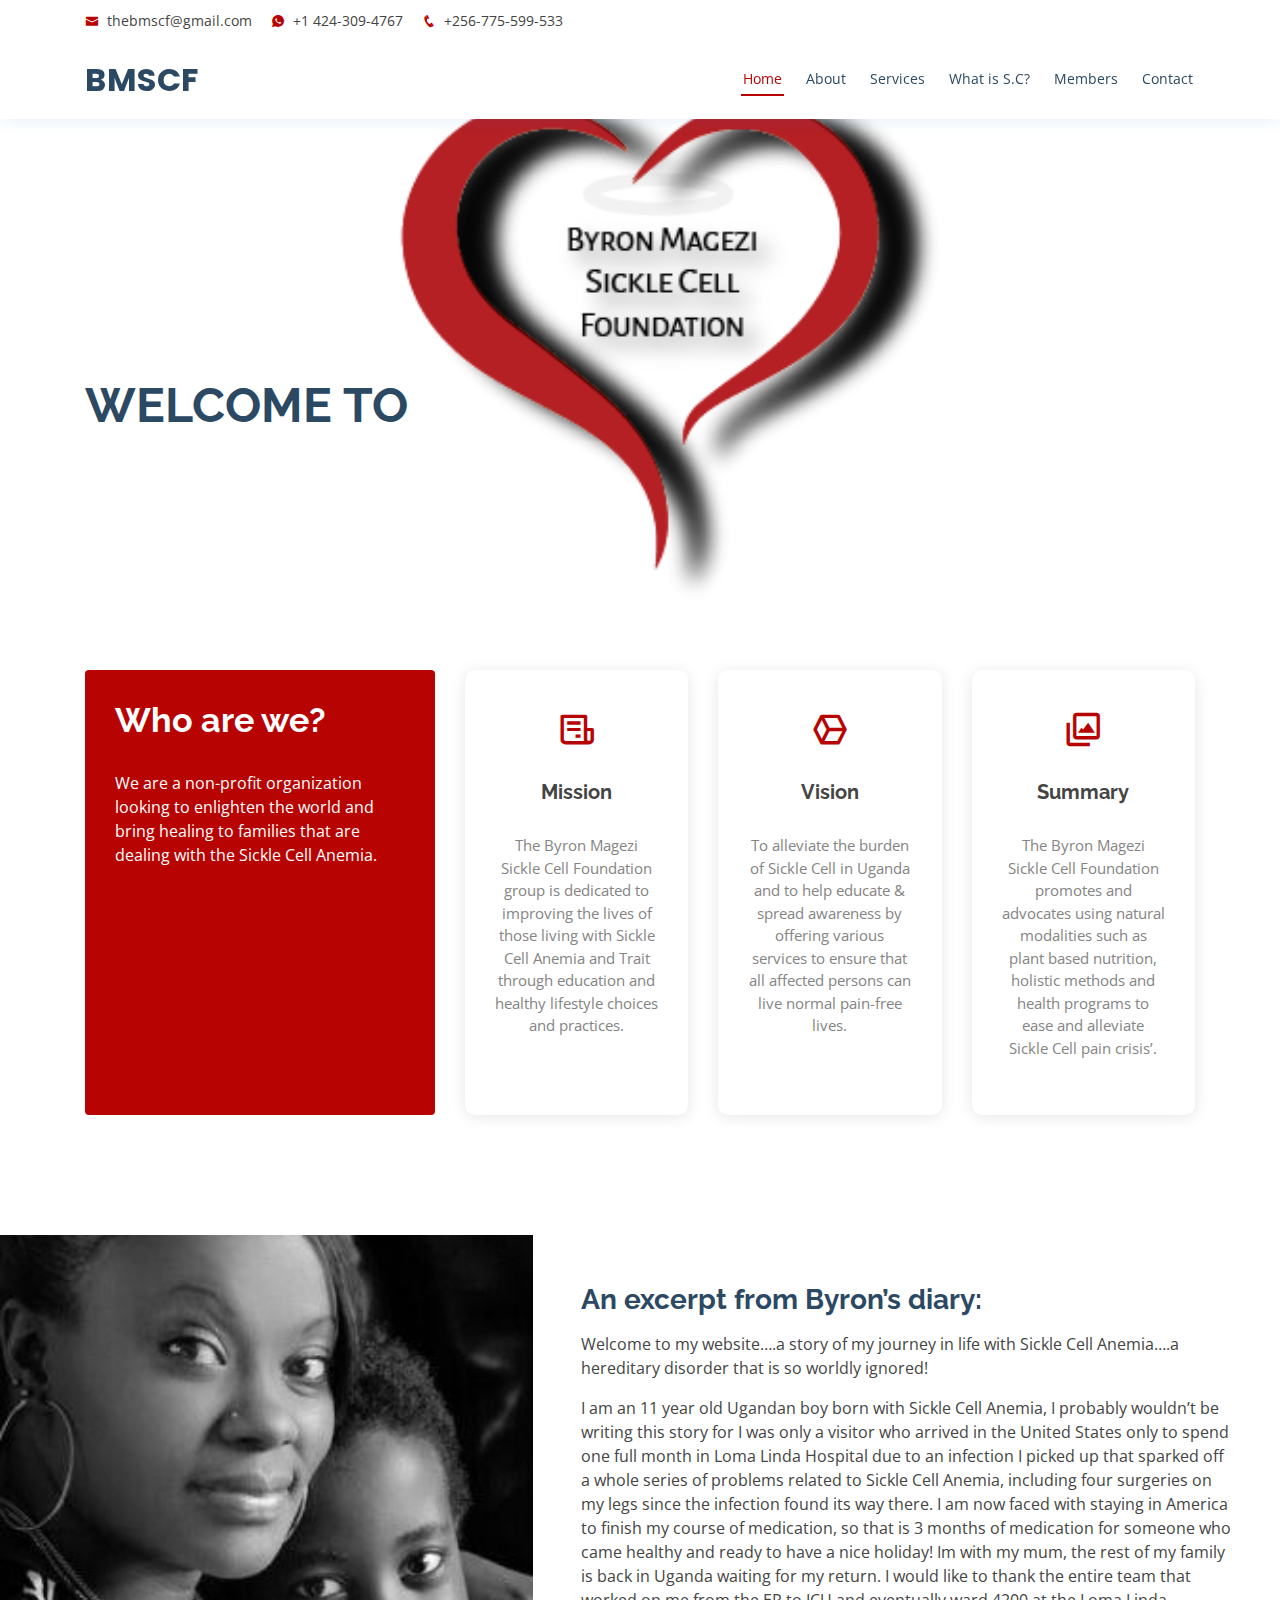
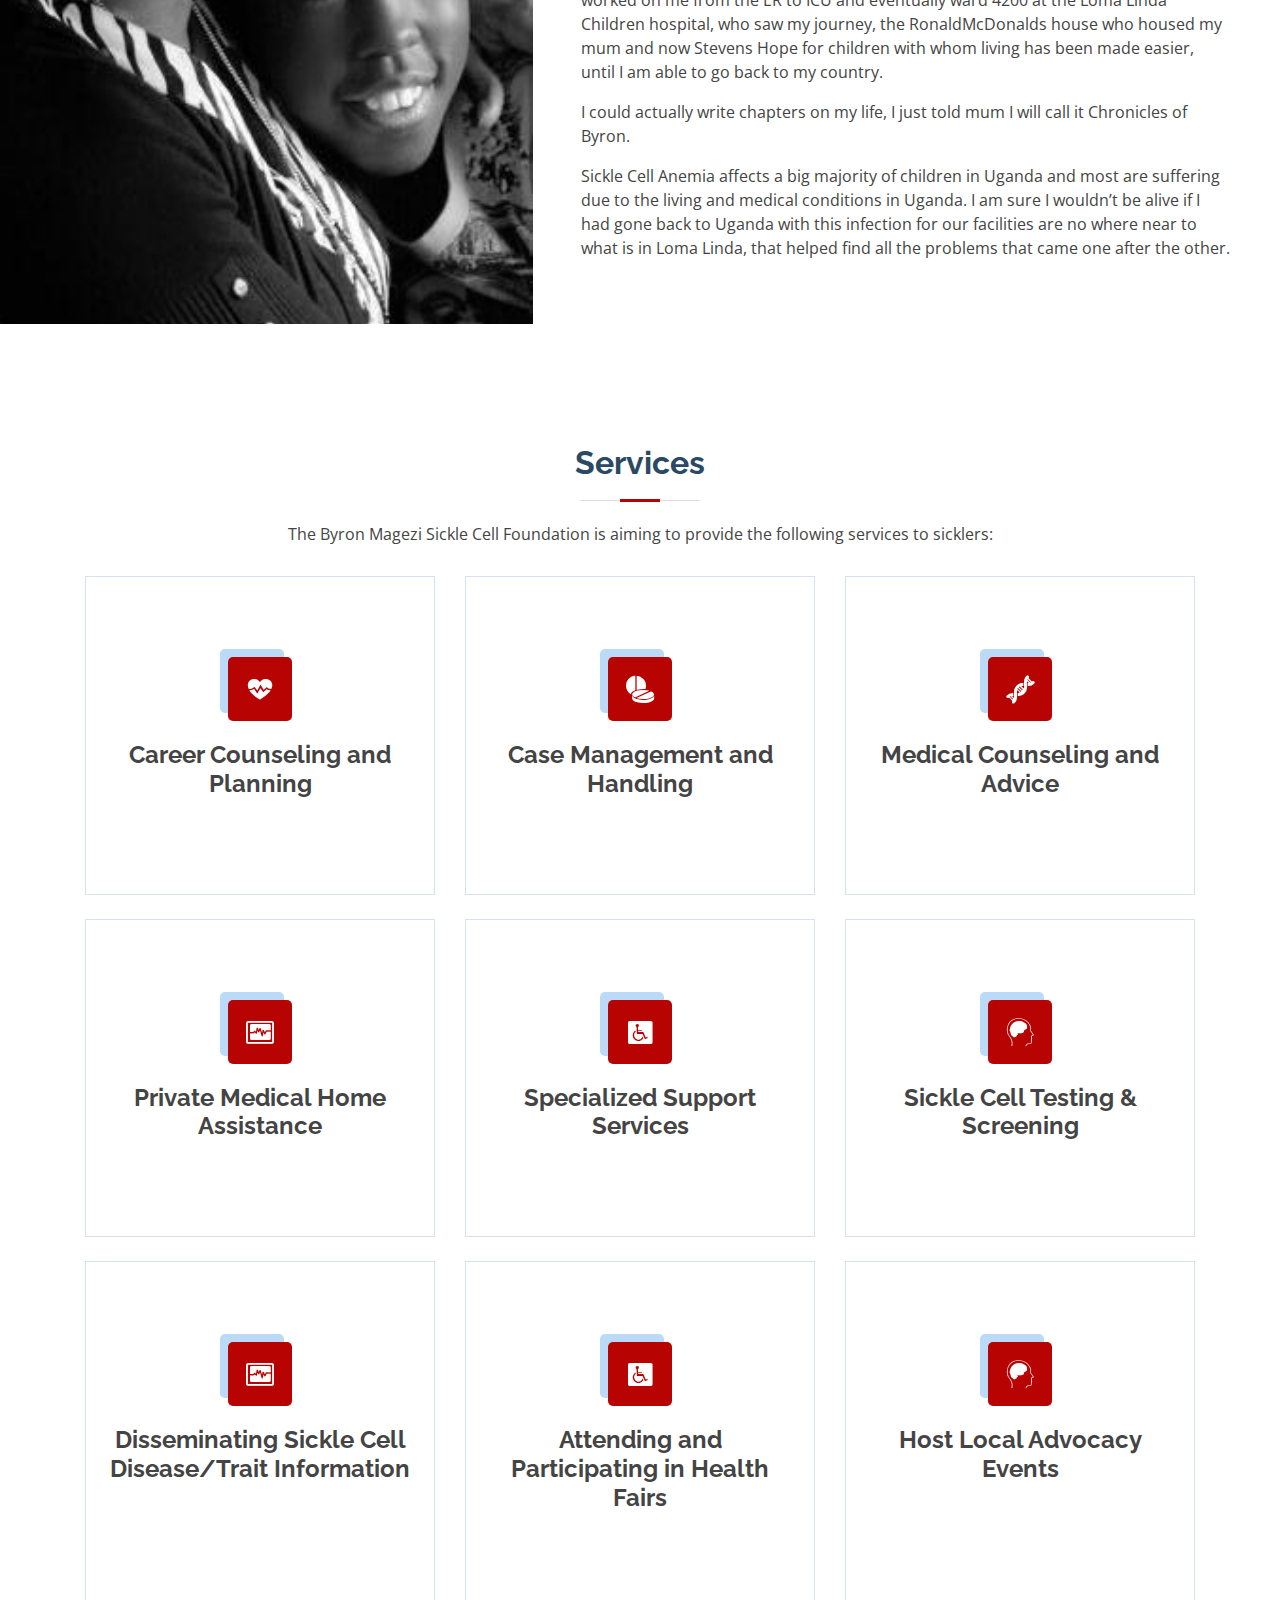
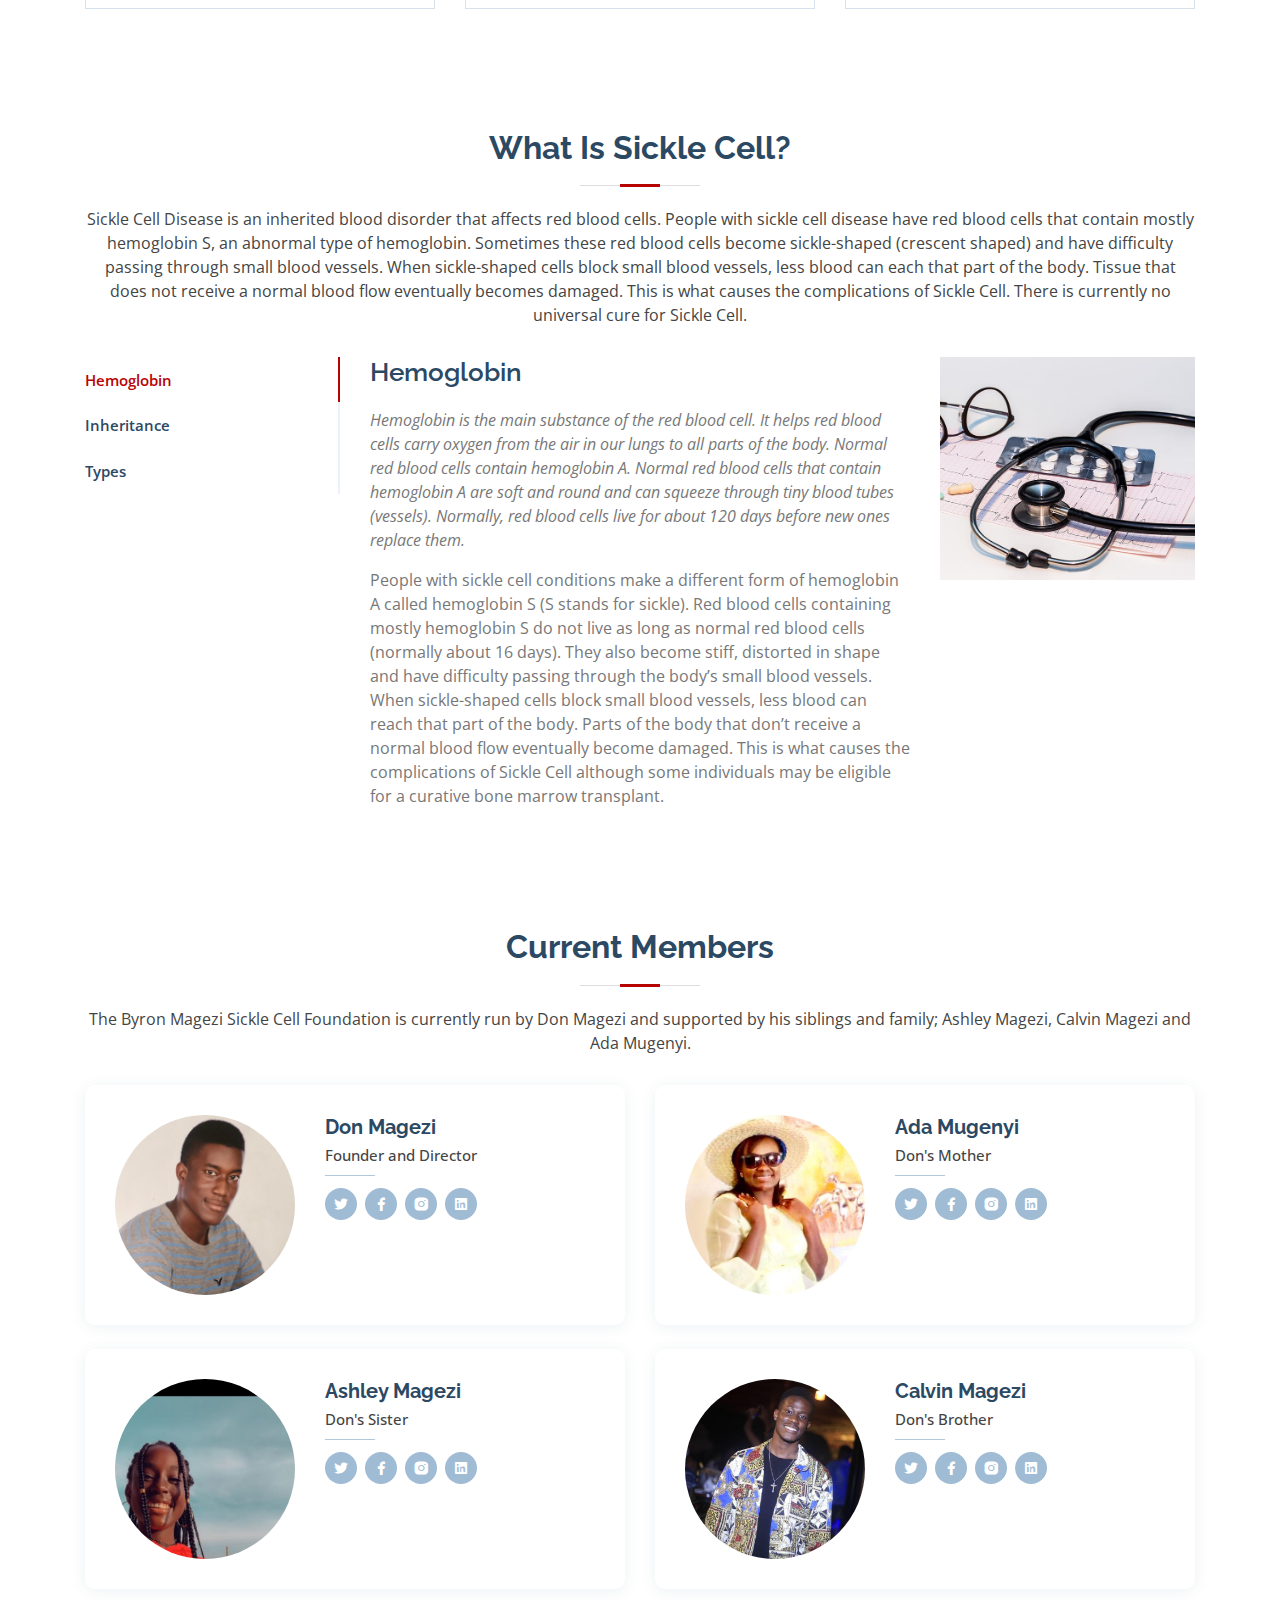
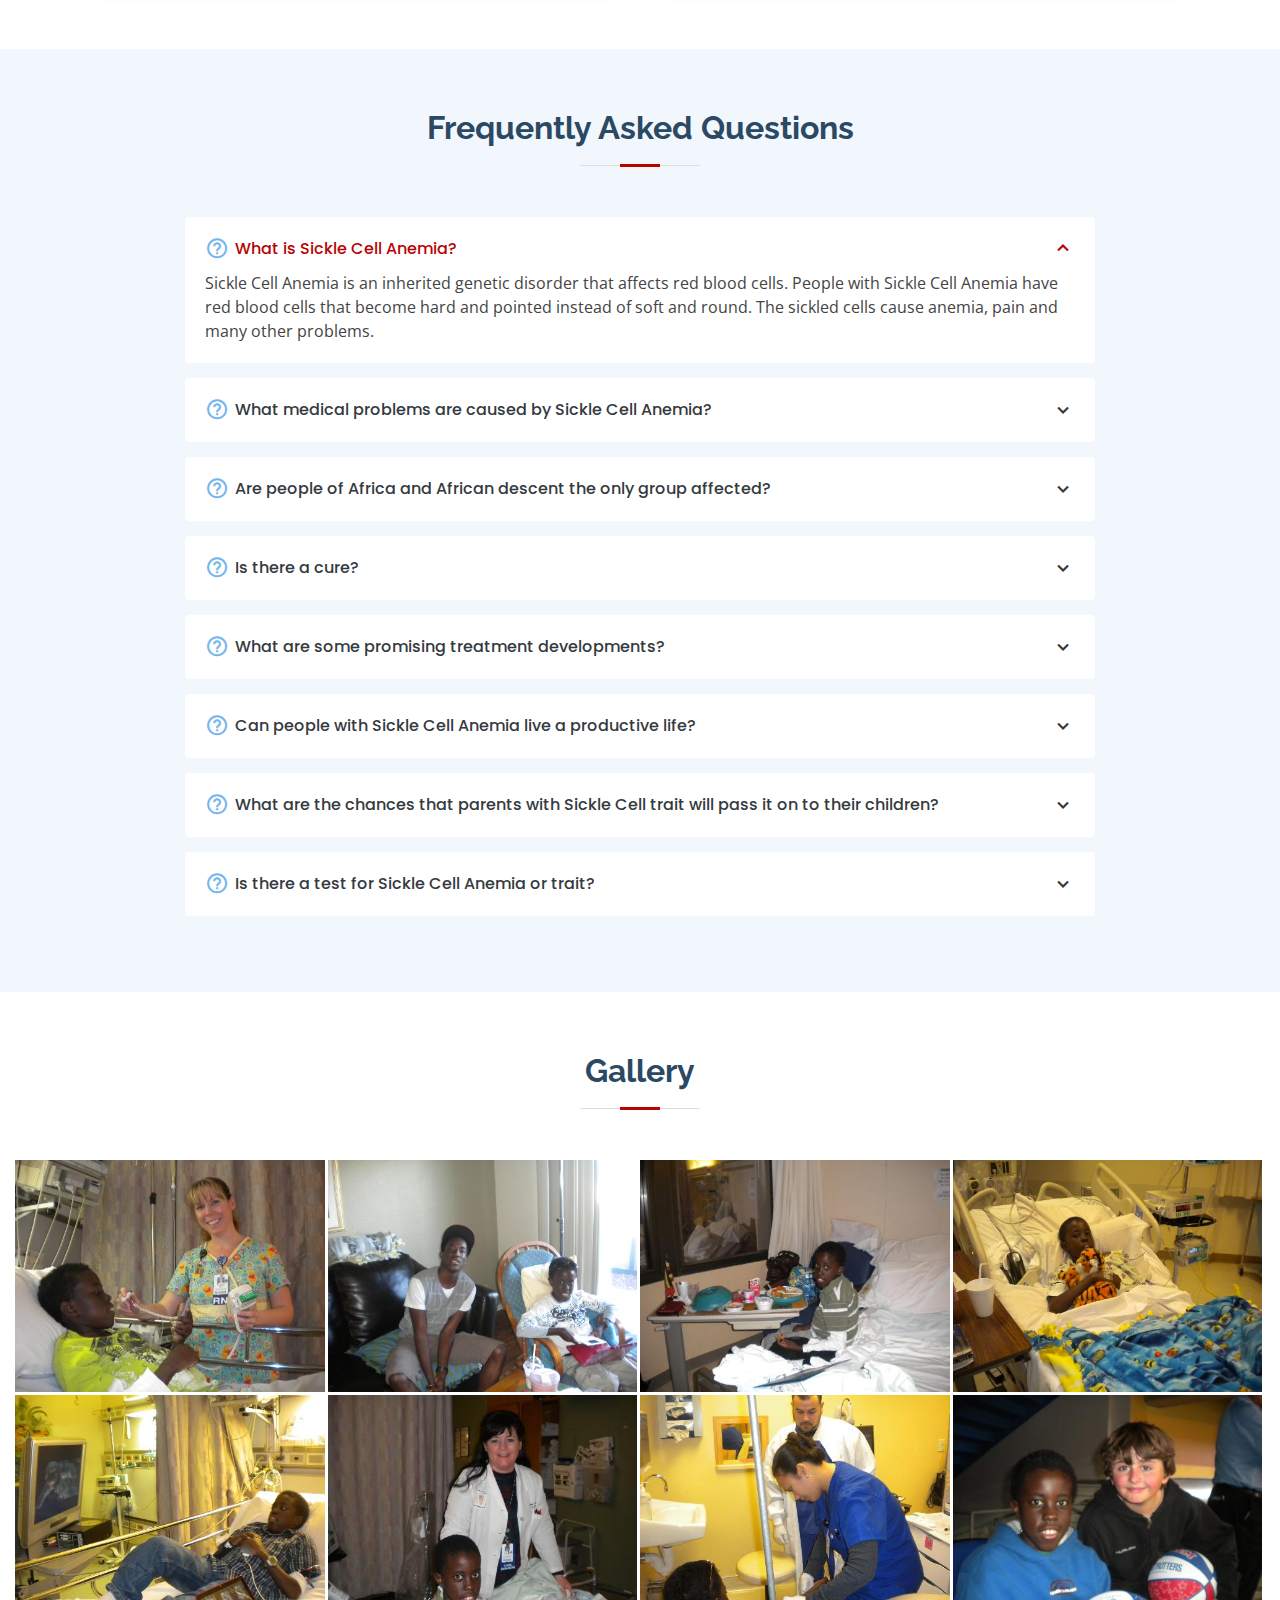
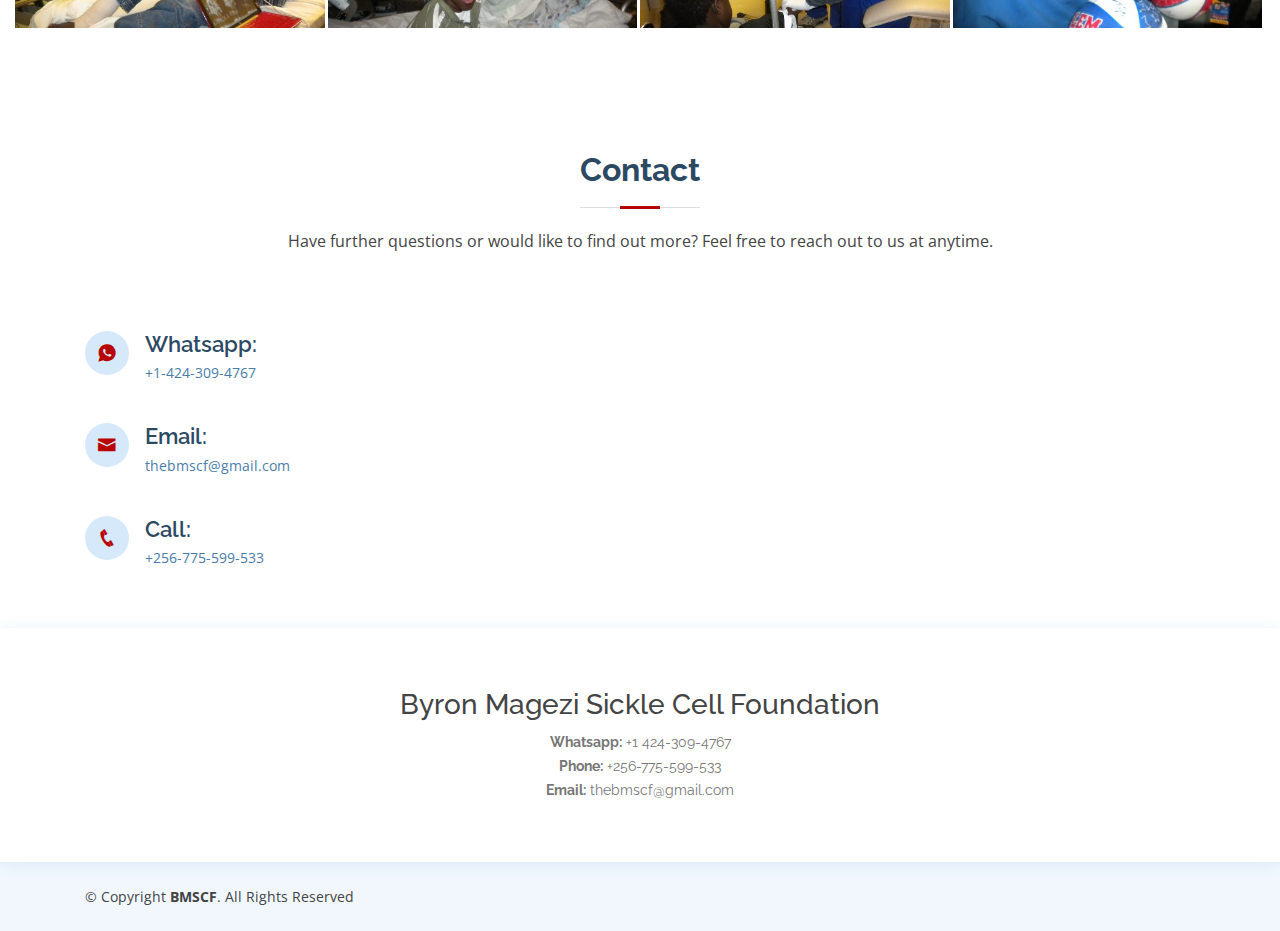
==== index.html @ 45c453ad "Updated Links to Services" ====
<!DOCTYPE html>
<html lang="en">

<head>
  <meta charset="utf-8">
  <meta content="width=device-width, initial-scale=1.0" name="viewport">

  <title>Byron Magezi Sickle Cell Foundation</title>
  <meta content="" name="descriptison">
  <meta content="" name="keywords">

  <!-- Favicons -->
  <link href="assets/img/logo.jpeg" rel="icon">
  <link href="assets/img/apple-touch-icon.png" rel="apple-touch-icon">

  <!-- Google Fonts -->
  <link href="https://fonts.googleapis.com/css?family=Open+Sans:300,300i,400,400i,600,600i,700,700i|Raleway:300,300i,400,400i,500,500i,600,600i,700,700i|Poppins:300,300i,400,400i,500,500i,600,600i,700,700i" rel="stylesheet">

  <!-- Vendor CSS Files -->
  <link href="assets/vendor/bootstrap/css/bootstrap.min.css" rel="stylesheet">
  <link href="assets/vendor/icofont/icofont.min.css" rel="stylesheet">
  <link href="assets/vendor/boxicons/css/boxicons.min.css" rel="stylesheet">
  <link href="assets/vendor/venobox/venobox.css" rel="stylesheet">
  <link href="assets/vendor/animate.css/animate.min.css" rel="stylesheet">
  <link href="assets/vendor/remixicon/remixicon.css" rel="stylesheet">
  <link href="assets/vendor/owl.carousel/assets/owl.carousel.min.css" rel="stylesheet">
  <link href="assets/vendor/bootstrap-datepicker/css/bootstrap-datepicker.min.css" rel="stylesheet">

  <!-- Template Main CSS File -->
  <link href="assets/css/style.css" rel="stylesheet">

  <!-- =======================================================
  * Template Name: Medilab - v2.0.0
  * Template URL: https://bootstrapmade.com/medilab-free-medical-bootstrap-theme/
  * Author: BootstrapMade.com
  * License: https://bootstrapmade.com/license/
  ======================================================== -->
</head>

<body>

  <!-- ======= Top Bar ======= -->
  <div id="topbar" class="d-none d-lg-flex align-items-center fixed-top">
    <div class="container d-flex">
      <div class="contact-info mr-auto">
        <i class="icofont-envelope"></i> <a href="mailto:thebmscf@gmail.com">thebmscf@gmail.com</a>
        <i class="icofont-whatsapp"></i> +1 424-309-4767
        <i class="icofont-phone"></i> +256-775-599-533
      </div>
      <!-- <div class="social-links">
        <a href="#" class="twitter"><i class="icofont-twitter"></i></a>
        <a href="#" class="facebook"><i class="icofont-facebook"></i></a>
        <a href="#" class="instagram"><i class="icofont-instagram"></i></a>
        <a href="#" class="skype"><i class="icofont-skype"></i></a>
        <a href="#" class="linkedin"><i class="icofont-linkedin"></i></i></a>
      </div> -->
    </div>
  </div>

  <!-- ======= Header ======= -->
  <header id="header" class="fixed-top">
    <div class="container d-flex align-items-center">

      <h1 class="logo mr-auto"><a href="index.html">BMSCF</a></h1>
      <!-- Uncomment below if you prefer to use an image logo -->
      <!-- <a href="index.html" class="logo mr-auto"><img src="assets/img/logo.png" alt="" class="img-fluid"></a>-->

      <nav class="nav-menu d-none d-lg-block">
        <ul>
          <li class="active"><a href="index.html">Home</a></li>
          <li><a href="#about">About</a></li>
          <li><a href="#services">Services</a></li>
          <li><a href="#departments">What is S.C?</a></li>
          <li><a href="#doctors">Members</a></li>
          <li><a href="#contact">Contact</a></li>

        </ul>
      </nav><!-- .nav-menu -->

    </div>
  </header><!-- End Header -->

  <!-- ======= Hero Section ======= -->
  <section id="hero" class="d-flex align-items-center">
    <div class="container">
      <h1>Welcome to </h1>
    </div>
  </section><!-- End Hero -->

  <main id="main">

    <!-- ======= Why Us Section ======= -->
    <section id="why-us" class="why-us">
      <div class="container">

        <div class="row">
          <div class="col-lg-4 d-flex align-items-stretch">
            <div class="content">
              <h3>Who are we?</h3>
              <p>
                We are a non-profit organization looking to enlighten the world and bring healing to families that are dealing with the Sickle Cell Anemia.
              </p>              
            </div>
          </div>
          <div class="col-lg-8 d-flex align-items-stretch">
            <div class="icon-boxes d-flex flex-column justify-content-center">
              <div class="row">
                <div class="col-xl-4 d-flex align-items-stretch">
                  <div class="icon-box mt-4 mt-xl-0">
                    <i class="bx bx-receipt"></i>
                    <h4>Mission</h4>
                    <p>The Byron Magezi Sickle Cell Foundation group is dedicated to improving the lives of those living with Sickle Cell Anemia and Trait through education and healthy lifestyle choices and practices.</p>
                  </div>
                </div>
                <div class="col-xl-4 d-flex align-items-stretch">
                  <div class="icon-box mt-4 mt-xl-0">
                    <i class="bx bx-cube-alt"></i>
                    <h4>Vision</h4>
                    <p>To alleviate the burden of Sickle Cell in Uganda and to help educate & spread awareness by offering various services to ensure that all affected persons can live normal pain-free lives.</p>
                  </div>
                </div>
                <div class="col-xl-4 d-flex align-items-stretch">
                  <div class="icon-box mt-4 mt-xl-0">
                    <i class="bx bx-images"></i>
                    <h4>Summary</h4>
                    <p>The Byron Magezi Sickle Cell Foundation promotes and advocates using natural modalities such as plant based nutrition, holistic methods and health programs to ease and alleviate Sickle Cell pain crisis’.</p>
                  </div>
                </div>
              </div>
            </div><!-- End .content-->
          </div>
        </div>

      </div>
    </section><!-- End Why Us Section -->

    <!-- ======= About Section ======= -->
    <section id="about" class="about">
      <div class="container-fluid">

        <div class="row">
          <div class="col-xl-5 col-lg-6 video-box d-flex justify-content-center align-items-stretch">
            
          </div>

          <div class="col-xl-7 col-lg-6 icon-boxes d-flex flex-column align-items-stretch justify-content-center py-5 px-lg-5">
            <h3>An excerpt from Byron’s diary:</h3>
            <p>Welcome to my website….a story of my journey in life with Sickle Cell Anemia….a hereditary disorder that is so worldly ignored!</p>
            <p>I am an 11 year old Ugandan boy born with Sickle Cell Anemia, I probably wouldn’t be writing this story for I was only a visitor who arrived in the United States only to spend one full month in Loma Linda Hospital due to an infection I picked up that sparked off a whole series of problems related to Sickle Cell Anemia, including four surgeries on my legs since the infection found its way there. I am now faced with staying in America to finish my course of medication, so that is 3 months of medication for someone who came healthy and ready to have a nice holiday! Im with my mum, the rest of my family is back in Uganda waiting for my return. I would like to thank the entire team that worked on me from the ER to ICU and eventually ward 4200 at the Loma Linda Children hospital, who saw my journey, the RonaldMcDonalds house who housed my mum and now Stevens Hope for children with whom living has been made easier, until I am able to go back to my country.</p>
            <p>I could actually write chapters on my life, I just told mum I will call it Chronicles of Byron.</p>
            <p>Sickle Cell Anemia affects a big majority of children in Uganda and most are suffering due to the living and medical conditions in Uganda. I am sure I wouldn’t be alive if I had gone back to Uganda with this infection for our facilities are no where near to what is in Loma Linda, that helped find all the problems that came one after the other.</p>

            <!-- <div class="icon-box">
              <div class="icon"><i class="bx bx-fingerprint"></i></div>
              <h4 class="title"><a href="">Lorem Ipsum</a></h4>
              <p class="description">Voluptatum deleniti atque corrupti quos dolores et quas molestias excepturi sint occaecati cupiditate non provident</p>
            </div>

            <div class="icon-box">
              <div class="icon"><i class="bx bx-gift"></i></div>
              <h4 class="title"><a href="">Nemo Enim</a></h4>
              <p class="description">At vero eos et accusamus et iusto odio dignissimos ducimus qui blanditiis praesentium voluptatum deleniti atque</p>
            </div>

            <div class="icon-box">
              <div class="icon"><i class="bx bx-atom"></i></div>
              <h4 class="title"><a href="">Dine Pad</a></h4>
              <p class="description">Explicabo est voluptatum asperiores consequatur magnam. Et veritatis odit. Sunt aut deserunt minus aut eligendi omnis</p>
            </div>
 -->
          </div>
        </div>

      </div>
    </section><!-- End About Section -->

    <!-- ======= Counts Section ======= -->
    <!-- <section id="counts" class="counts">
      <div class="container">

        <div class="row">

          <div class="col-lg-3 col-md-6">
            <div class="count-box">
              <i class="icofont-doctor-alt"></i>
              <span data-toggle="counter-up">85</span>
              <p>Global Cases</p>
            </div>
          </div>

          <div class="col-lg-3 col-md-6 mt-5 mt-md-0">
            <div class="count-box">
              <i class="icofont-patient-bed"></i>
              <span data-toggle="counter-up">18</span>
              <p>Local Cases</p>
            </div>
          </div>

          <div class="col-lg-3 col-md-6 mt-5 mt-lg-0">
            <div class="count-box">
              <i class="icofont-laboratory"></i>
              <span data-toggle="counter-up">8</span>
              <p>Years Known About</p>
            </div>
          </div>

          <div class="col-lg-3 col-md-6 mt-5 mt-lg-0">
            <div class="count-box">
              <i class="icofont-award"></i>
              <span data-toggle="counter-up">150</span>
              <p>Countries Affected</p>
            </div>
          </div>

        </div>

      </div>
    </section> --><!-- End Counts Section -->

    <!-- ======= Services Section ======= -->
    <section id="services" class="services">
      <div class="container">

        <div class="section-title">
          <h2>Services</h2>
          <p>The Byron Magezi Sickle Cell Foundation is aiming to provide the following services to sicklers:</p>
        </div>

        <div class="row">
          <div class="col-lg-4 col-md-6 d-flex align-items-stretch">
            <div class="icon-box">
              <div class="icon"><i class="icofont-heart-beat"></i></div>
              <h4>Career Counseling and Planning </h4>
            </div>
          </div>

          <div class="col-lg-4 col-md-6 d-flex align-items-stretch mt-4 mt-md-0">
            <div class="icon-box">
              <div class="icon"><i class="icofont-drug"></i></div>
              <h4>Case Management and Handling </h4>
            </div>
          </div>

          <div class="col-lg-4 col-md-6 d-flex align-items-stretch mt-4 mt-lg-0">
            <div class="icon-box">
              <div class="icon"><i class="icofont-dna-alt-2"></i></div>
              <h4>Medical Counseling and Advice</h4>
            </div>
          </div>

          <div class="col-lg-4 col-md-6 d-flex align-items-stretch mt-4">
            <div class="icon-box">
              <div class="icon"><i class="icofont-heartbeat"></i></div>
              <h4>Private Medical  Home  Assistance</h4>
            </div>
          </div>

          <div class="col-lg-4 col-md-6 d-flex align-items-stretch mt-4">
            <div class="icon-box">
              <div class="icon"><i class="icofont-disabled"></i></div>
              <h4>Specialized Support Services</h4>
            </div>
          </div>

          <div class="col-lg-4 col-md-6 d-flex align-items-stretch mt-4">
            <div class="icon-box">
              <div class="icon"><i class="icofont-autism"></i></div>
              <h4>Sickle Cell Testing & Screening</h4>
            </div>
          </div>

          <div class="col-lg-4 col-md-6 d-flex align-items-stretch mt-4">
            <div class="icon-box">
              <div class="icon"><i class="icofont-heartbeat"></i></div>
              <h4>Disseminating Sickle Cell Disease/Trait Information</h4>
            </div>
          </div>

          <div class="col-lg-4 col-md-6 d-flex align-items-stretch mt-4">
            <div class="icon-box">
              <div class="icon"><i class="icofont-disabled"></i></div>
              <h4>Attending and Participating in Health Fairs</h4>
            </div>
          </div>

          <div class="col-lg-4 col-md-6 d-flex align-items-stretch mt-4">
            <div class="icon-box">
              <div class="icon"><i class="icofont-autism"></i></div>
              <h4>Host Local Advocacy Events</h4>
            </div>
          </div>

        </div>

      </div>
    </section><!-- End Services Section -->

    <!-- ======= Appointment Section ======= -->
   <!--  <section id="appointment" class="appointment section-bg">
      <div class="container">

        <div class="section-title">
          <h2>Make an Appointment</h2>
          <p>Magnam dolores commodi suscipit. Necessitatibus eius consequatur ex aliquid fuga eum quidem. Sit sint consectetur velit. Quisquam quos quisquam cupiditate. Et nemo qui impedit suscipit alias ea. Quia fugiat sit in iste officiis commodi quidem hic quas.</p>
        </div>

        <form action="forms/appointment.php" method="post" role="form" class="php-email-form">
          <div class="form-row">
            <div class="col-md-4 form-group">
              <input type="text" name="name" class="form-control" id="name" placeholder="Your Name" data-rule="minlen:4" data-msg="Please enter at least 4 chars">
              <div class="validate"></div>
            </div>
            <div class="col-md-4 form-group">
              <input type="email" class="form-control" name="email" id="email" placeholder="Your Email" data-rule="email" data-msg="Please enter a valid email">
              <div class="validate"></div>
            </div>
            <div class="col-md-4 form-group">
              <input type="tel" class="form-control" name="phone" id="phone" placeholder="Your Phone" data-rule="minlen:4" data-msg="Please enter at least 4 chars">
              <div class="validate"></div>
            </div>
          </div>
          <div class="form-row">
            <div class="col-md-4 form-group">
              <input type="datetime" name="date" class="form-control datepicker" id="date" placeholder="Appointment Date" data-rule="minlen:4" data-msg="Please enter at least 4 chars">
              <div class="validate"></div>
            </div>
            <div class="col-md-4 form-group">
              <select name="department" id="department" class="form-control">
                <option value="">Select Department</option>
                <option value="Department 1">Department 1</option>
                <option value="Department 2">Department 2</option>
                <option value="Department 3">Department 3</option>
              </select>
              <div class="validate"></div>
            </div>
            <div class="col-md-4 form-group">
              <select name="doctor" id="doctor" class="form-control">
                <option value="">Select Doctor</option>
                <option value="Doctor 1">Doctor 1</option>
                <option value="Doctor 2">Doctor 2</option>
                <option value="Doctor 3">Doctor 3</option>
              </select>
              <div class="validate"></div>
            </div>
          </div>

          <div class="form-group">
            <textarea class="form-control" name="message" rows="5" placeholder="Message (Optional)"></textarea>
            <div class="validate"></div>
          </div>
          <div class="mb-3">
            <div class="loading">Loading</div>
            <div class="error-message"></div>
            <div class="sent-message">Your appointment request has been sent successfully. Thank you!</div>
          </div>
          <div class="text-center"><button type="submit">Make an Appointment</button></div>
        </form>

      </div>
    </section> --><!-- End Appointment Section -->

    <!-- ======= Departments Section ======= -->
    <section id="departments" class="departments">
      <div class="container">

        <div class="section-title">
          <h2>What Is Sickle Cell?</h2>
          <p>Sickle Cell Disease is an inherited blood disorder that affects red blood cells. People with sickle cell disease have red blood cells that contain mostly hemoglobin S, an abnormal type of hemoglobin. Sometimes these red blood cells become sickle-shaped (crescent shaped) and have difficulty passing through small blood vessels. When sickle-shaped cells block small blood vessels, less blood can each that part of the body. Tissue that does not receive a normal blood flow eventually becomes damaged. This is what causes the complications of Sickle Cell. There is currently no universal cure for Sickle Cell.</p>
        </div>

        <div class="row">
          <div class="col-lg-3">
            <ul class="nav nav-tabs flex-column">
              <li class="nav-item">
                <a class="nav-link active show" data-toggle="tab" href="#tab-1">Hemoglobin</a>
              </li>
              <li class="nav-item">
                <a class="nav-link" data-toggle="tab" href="#tab-2">Inheritance</a>
              </li>
              <li class="nav-item">
                <a class="nav-link" data-toggle="tab" href="#tab-3">Types</a>
              </li>
              
            </ul>
          </div>
          <div class="col-lg-9 mt-4 mt-lg-0">
            <div class="tab-content">
              <div class="tab-pane active show" id="tab-1">
                <div class="row">
                  <div class="col-lg-8 details order-2 order-lg-1">
                    <h3>Hemoglobin</h3>
                    <p class="font-italic">Hemoglobin is the main substance of the red blood cell. It helps red blood cells carry oxygen from the air in our lungs to all parts of the body. Normal red blood cells contain hemoglobin A. Normal red blood cells that contain hemoglobin A are soft and round and can squeeze through tiny blood tubes (vessels). Normally, red blood cells live for about 120 days before new ones replace them.</p>
                    <p>People with sickle cell conditions make a different form of hemoglobin A called hemoglobin S (S stands for sickle). Red blood cells containing mostly hemoglobin S do not live as long as normal red blood cells (normally about 16 days). They also become stiff, distorted in shape and have difficulty passing through the body’s small blood vessels. When sickle-shaped cells block small blood vessels, less blood can reach that part of the body. Parts of the body that don’t receive a normal blood flow eventually become damaged. This is what causes the complications of Sickle Cell although some individuals may be eligible for a curative bone marrow transplant.</p>
                  </div>
                  <div class="col-lg-4 text-center order-1 order-lg-2">
                    <img src="assets/img/departments-1.jpg" alt="" class="img-fluid">
                  </div>
                </div>
              </div>
              <div class="tab-pane" id="tab-2">
                <div class="row">
                  <div class="col-lg-8 details order-2 order-lg-1">
                    <h3>Inheritance</h3>
                    <p>Sickle Cell conditions are inherited from parents in much the same way as blood type, hair color and texture, eye color and other physical traits. The types of hemoglobin a person makes in the red blood cells depend upon what hemoglobin genes the person inherits from his or her parents. Like most genes, hemoglobin genes are inherited in two sets, one from each parent.</p>
                    <p>Examples:</p>
                    <ul>
                      <li>If one parent has Sickle Cell Anemia (SS disease) and the other is Normal, all of the children will have sickle cell trait.</li>
                      <li>If one parent has Sickle Cell Anemia (SS) and the other has Sickle Cell Trait (AS), there is a 50% chance (or 1 out of 2) of having a baby with either sickle cell disease or sickle cell trait with each pregnancy.</li>
                      <li>When both parents have Sickle Cell Trait, they have a 25% chance (1 of 4) of having a baby with sickle cell disease with each pregnancy.</li>
                    </ul>
                  </div>
                  <div class="col-lg-4 text-center order-1 order-lg-2">
                    <img src="assets/img/departments-2.jpg" alt="" class="img-fluid">
                  </div>
                </div>
              </div>
              <div class="tab-pane" id="tab-3">
                <div class="row">
                  <div class="col-lg-8 details order-2 order-lg-1">
                    <h3>Types of Sickle Cell Disease</h3>
                    <p class="font-italic">There are several types of sickle cell disease. The most common are:</p>
                    <ul>
                      <li>Hemoglobin SS Disease & Hemoglobin SC Disease</li>
                      <li>Sickle Beta-Plus Thalassemia</li>
                      <li>Sickle Beta-Zero Thalassemia.</li>
                    </ul>
                    <p>*The majority of individuals with Sickle Cell Disease have hemoglobin S, but some make a different type of abnormal hemoglobin like hemoglobin C, hemoglobin D, or hemoglobin E. Also, some individuals can have sickle cell disease because of co-inheritance of beta thalassemia. It is important to speak to your physician to understand what type you have.</p>
                  </div>
                  <div class="col-lg-4 text-center order-1 order-lg-2">
                    <img src="assets/img/departments-3.jpg" alt="" class="img-fluid">
                  </div>
                </div>
              </div>
            </div>
          </div>
        </div>

      </div>
    </section><!-- End Departments Section -->

    <!-- ======= Doctors Section ======= -->
    <section id="doctors" class="doctors">
      <div class="container">

        <div class="section-title">
          <h2>Current Members</h2>
          <p>The Byron Magezi Sickle Cell Foundation is currently run by Don Magezi and supported by his siblings and family; Ashley Magezi, Calvin Magezi and Ada Mugenyi.</p>
        </div>

        <div class="row">

          <div class="col-lg-6">
            <div class="member d-flex align-items-start">
              <div class="pic"><img src="assets/img/doctors/don1.jpeg" class="img-fluid" alt=""></div>
              <div class="member-info">
                <h4>Don Magezi</h4>
                <span>Founder and Director</span>
                <div class="social">
                  <a href=""><i class="ri-twitter-fill"></i></a>
                  <a href=""><i class="ri-facebook-fill"></i></a>
                  <a href=""><i class="ri-instagram-fill"></i></a>
                  <a href=""> <i class="ri-linkedin-box-fill"></i> </a>
                </div>
              </div>
            </div>
          </div>

          <div class="col-lg-6 mt-4 mt-lg-0">
            <div class="member d-flex align-items-start">
              <div class="pic"><img src="assets/img/doctors/mom1.jpeg" class="img-fluid" alt=""></div>
              <div class="member-info">
                <h4>Ada Mugenyi</h4>
                <span>Don's Mother</span>
                <div class="social">
                  <a href=""><i class="ri-twitter-fill"></i></a>
                  <a href=""><i class="ri-facebook-fill"></i></a>
                  <a href=""><i class="ri-instagram-fill"></i></a>
                  <a href=""> <i class="ri-linkedin-box-fill"></i> </a>
                </div>
              </div>
            </div>
          </div>

          <div class="col-lg-6 mt-4">
            <div class="member d-flex align-items-start">
              <div class="pic"><img src="assets/img/doctors/ashley3.jpeg" class="img-fluid" alt=""></div>
              <div class="member-info">
                <h4>Ashley Magezi</h4>
                <span>Don's Sister</span>
                <div class="social">
                  <a href=""><i class="ri-twitter-fill"></i></a>
                  <a href=""><i class="ri-facebook-fill"></i></a>
                  <a href=""><i class="ri-instagram-fill"></i></a>
                  <a href=""> <i class="ri-linkedin-box-fill"></i> </a>
                </div>
              </div>
            </div>
          </div>

          <div class="col-lg-6 mt-4">
            <div class="member d-flex align-items-start">
              <div class="pic"><img src="assets/img/doctors/calvin1.jpeg" class="img-fluid" alt=""></div>
              <div class="member-info">
                <h4>Calvin Magezi</h4>
                <span>Don's Brother</span>
                <div class="social">
                  <a href=""><i class="ri-twitter-fill"></i></a>
                  <a href=""><i class="ri-facebook-fill"></i></a>
                  <a href=""><i class="ri-instagram-fill"></i></a>
                  <a href=""> <i class="ri-linkedin-box-fill"></i> </a>
                </div>
              </div>
            </div>
          </div>

        </div>

      </div>
    </section><!-- End Doctors Section -->

    <!-- ======= Frequently Asked Questions Section ======= -->
    <section id="faq" class="faq section-bg">
      <div class="container">

        <div class="section-title">
          <h2>Frequently Asked Questions</h2>
        </div>

        <div class="faq-list">
          <ul>
            <li data-aos="fade-up">
              <i class="bx bx-help-circle icon-help"></i> <a data-toggle="collapse" class="collapse" href="#faq-list-1">What is Sickle Cell Anemia? <i class="bx bx-chevron-down icon-show"></i><i class="bx bx-chevron-up icon-close"></i></a>
              <div id="faq-list-1" class="collapse show" data-parent=".faq-list">
                <p>
                  Sickle Cell Anemia is an inherited genetic disorder that affects red blood cells. People with Sickle Cell Anemia have red blood cells that become hard and pointed instead of soft and round. The sickled cells cause anemia, pain and many other problems.
                </p>
              </div>
            </li>

            <li data-aos="fade-up" data-aos-delay="100">
              <i class="bx bx-help-circle icon-help"></i> <a data-toggle="collapse" href="#faq-list-2" class="collapsed">What medical problems are caused by Sickle Cell Anemia? <i class="bx bx-chevron-down icon-show"></i><i class="bx bx-chevron-up icon-close"></i></a>
              <div id="faq-list-2" class="collapse" data-parent=".faq-list">
                <p>
                  Pain episodes are most common. The blockage of blood flow caused by sickled cells can cause damage to most organs including the spleen, kidneys, liver and lung tissue.
                </p>
              </div>
            </li>

            <li data-aos="fade-up" data-aos-delay="200">
              <i class="bx bx-help-circle icon-help"></i> <a data-toggle="collapse" href="#faq-list-3" class="collapsed">Are people of Africa and African descent the only group affected? <i class="bx bx-chevron-down icon-show"></i><i class="bx bx-chevron-up icon-close"></i></a>
              <div id="faq-list-3" class="collapse" data-parent=".faq-list">
                <p>
                  No. It is also present in Portuguese, Spanish, French Corsicans, Sardinians, Sicilians, mainland Italians, Greeks, Turks and Cypriots. Sickle Cell Anemia also appears in Middle Eastern countries and Asia.
                </p>
              </div>
            </li>

            <li data-aos="fade-up" data-aos-delay="300">
              <i class="bx bx-help-circle icon-help"></i> <a data-toggle="collapse" href="#faq-list-4" class="collapsed">Is there a cure? <i class="bx bx-chevron-down icon-show"></i><i class="bx bx-chevron-up icon-close"></i></a>
              <div id="faq-list-4" class="collapse" data-parent=".faq-list">
                <p>
                  There is no universal cure for Sickle Cell Anemia. Research in gene therapy, the ultimate universal cure, is currently underway. A relatively small number of patients with severe Sickle Cell Anemia have been cured through stem cell transplant.
                </p>
              </div>
            </li>

            <li data-aos="fade-up" data-aos-delay="400">
              <i class="bx bx-help-circle icon-help"></i> <a data-toggle="collapse" href="#faq-list-5" class="collapsed">What are some promising treatment developments? <i class="bx bx-chevron-down icon-show"></i><i class="bx bx-chevron-up icon-close"></i></a>
              <div id="faq-list-5" class="collapse" data-parent=".faq-list">
                <p>
                  The use of Hydroxyurea has shown promising results on some adult Sickle Cell patients. It reduces the frequency of severe pain, acute chest syndrome and the need for blood transfusions.
                </p>
              </div>
            </li>

            <li data-aos="fade-up" data-aos-delay="400">
              <i class="bx bx-help-circle icon-help"></i> <a data-toggle="collapse" href="#faq-list-6" class="collapsed">Can people with Sickle Cell Anemia live a productive life? <i class="bx bx-chevron-down icon-show"></i><i class="bx bx-chevron-up icon-close"></i></a>
              <div id="faq-list-6" class="collapse" data-parent=".faq-list">
                <p>
                  Yes. But like all patients with chronic disease, Sickle Cell patients are best managed in a comprehensive multi-disciplinary program of care and a strong extended support system.
                </p>
              </div>
            </li>

            <li data-aos="fade-up" data-aos-delay="400">
              <i class="bx bx-help-circle icon-help"></i> <a data-toggle="collapse" href="#faq-list-7" class="collapsed">What are the chances that parents with Sickle Cell trait will pass it on to their children? <i class="bx bx-chevron-down icon-show"></i><i class="bx bx-chevron-up icon-close"></i></a>
              <div id="faq-list-7" class="collapse" data-parent=".faq-list">
                <p>
                  There is a 50 percent chance that a child born to parents who both carry a Sickle Cell gene will have the trait. There is a 25 percent chance that the child will have Sickle Cell Anemia. There also is a 25 percent chance that the child will have neither the trait nor the disease. These chances are the same in each pregnancy. If only one parent has the trait and the other has no abnormal hemoglobin gene, there is no chance that their children will have sickle cell disease. However, there is a 50-50 chance of each child having the trait.
                </p>
              </div>
            </li>

            <li data-aos="fade-up" data-aos-delay="400">
              <i class="bx bx-help-circle icon-help"></i> <a data-toggle="collapse" href="#faq-list-8" class="collapsed">Is there a test for Sickle Cell Anemia or trait? <i class="bx bx-chevron-down icon-show"></i><i class="bx bx-chevron-up icon-close"></i></a>
              <div id="faq-list-8" class="collapse" data-parent=".faq-list">
                <p>
                  Yes. A person can have a blood test to find out if he has either sickle cell trait or a form of the disease. There also are prenatal tests to find out if the baby will have the disorder or not.
                </p>
              </div>
            </li>

          </ul>
        </div>

      </div>
    </section><!-- End Frequently Asked Questions Section -->

    <!-- ======= Testimonials Section ======= -->
    <!-- <section id="testimonials" class="testimonials">
      <div class="container">

        <div class="owl-carousel testimonials-carousel">

          <div class="testimonial-wrap">
            <div class="testimonial-item">
              <img src="assets/img/testimonials/testimonials-1.jpg" class="testimonial-img" alt="">
              <h3>Saul Goodman</h3>
              <h4>Ceo &amp; Founder</h4>
              <p>
                <i class="bx bxs-quote-alt-left quote-icon-left"></i>
                Proin iaculis purus consequat sem cure digni ssim donec porttitora entum suscipit rhoncus. Accusantium quam, ultricies eget id, aliquam eget nibh et. Maecen aliquam, risus at semper.
                <i class="bx bxs-quote-alt-right quote-icon-right"></i>
              </p>
            </div>
          </div>

          <div class="testimonial-wrap">
            <div class="testimonial-item">
              <img src="assets/img/testimonials/testimonials-2.jpg" class="testimonial-img" alt="">
              <h3>Sara Wilsson</h3>
              <h4>Designer</h4>
              <p>
                <i class="bx bxs-quote-alt-left quote-icon-left"></i>
                Export tempor illum tamen malis malis eram quae irure esse labore quem cillum quid cillum eram malis quorum velit fore eram velit sunt aliqua noster fugiat irure amet legam anim culpa.
                <i class="bx bxs-quote-alt-right quote-icon-right"></i>
              </p>
            </div>
          </div>

          <div class="testimonial-wrap">
            <div class="testimonial-item">
              <img src="assets/img/testimonials/testimonials-3.jpg" class="testimonial-img" alt="">
              <h3>Jena Karlis</h3>
              <h4>Store Owner</h4>
              <p>
                <i class="bx bxs-quote-alt-left quote-icon-left"></i>
                Enim nisi quem export duis labore cillum quae magna enim sint quorum nulla quem veniam duis minim tempor labore quem eram duis noster aute amet eram fore quis sint minim.
                <i class="bx bxs-quote-alt-right quote-icon-right"></i>
              </p>
            </div>
          </div>

          <div class="testimonial-wrap">
            <div class="testimonial-item">
              <img src="assets/img/testimonials/testimonials-4.jpg" class="testimonial-img" alt="">
              <h3>Matt Brandon</h3>
              <h4>Freelancer</h4>
              <p>
                <i class="bx bxs-quote-alt-left quote-icon-left"></i>
                Fugiat enim eram quae cillum dolore dolor amet nulla culpa multos export minim fugiat minim velit minim dolor enim duis veniam ipsum anim magna sunt elit fore quem dolore labore illum veniam.
                <i class="bx bxs-quote-alt-right quote-icon-right"></i>
              </p>
            </div>
          </div>

          <div class="testimonial-wrap">
            <div class="testimonial-item">
              <img src="assets/img/testimonials/testimonials-5.jpg" class="testimonial-img" alt="">
              <h3>John Larson</h3>
              <h4>Entrepreneur</h4>
              <p>
                <i class="bx bxs-quote-alt-left quote-icon-left"></i>
                Quis quorum aliqua sint quem legam fore sunt eram irure aliqua veniam tempor noster veniam enim culpa labore duis sunt culpa nulla illum cillum fugiat legam esse veniam culpa fore nisi cillum quid.
                <i class="bx bxs-quote-alt-right quote-icon-right"></i>
              </p>
            </div>
          </div>

        </div>

      </div>
    </section> --><!-- End Testimonials Section -->

    <!-- ======= Gallery Section ======= -->
    <section id="gallery" class="gallery">
      <div class="container">

        <div class="section-title">
          <h2>Gallery</h2>
        </div>
      </div>

      <div class="container-fluid">
        <div class="row no-gutters">

          <div class="col-lg-3 col-md-4">
            <div class="gallery-item">
              <a href="assets/img/gallery/bgallery22.jpg" class="venobox" data-gall="gallery-item">
                <img src="assets/img/gallery/bgallery22.jpg" alt="" class="img-fluid">
              </a>
            </div>
          </div>

          <div class="col-lg-3 col-md-4">
            <div class="gallery-item">
              <a href="assets/img/gallery/bgallery19.jpg" class="venobox" data-gall="gallery-item">
                <img src="assets/img/gallery/bgallery19.jpg" alt="" class="img-fluid">
              </a>
            </div>
          </div>

          <div class="col-lg-3 col-md-4">
            <div class="gallery-item">
              <a href="assets/img/gallery/bgallery45.jpg" class="venobox" data-gall="gallery-item">
                <img src="assets/img/gallery/bgallery45.jpg" alt="" class="img-fluid">
              </a>
            </div>
          </div>

          <div class="col-lg-3 col-md-4">
            <div class="gallery-item">
              <a href="assets/img/gallery/bgallery11.jpg" class="venobox" data-gall="gallery-item">
                <img src="assets/img/gallery/bgallery11.jpg" alt="" class="img-fluid">
              </a>
            </div>
          </div>

          <div class="col-lg-3 col-md-4">
            <div class="gallery-item">
              <a href="assets/img/gallery/bgallery7.jpg" class="venobox" data-gall="gallery-item">
                <img src="assets/img/gallery/bgallery7.jpg" alt="" class="img-fluid">
              </a>
            </div>
          </div>

          <div class="col-lg-3 col-md-4">
            <div class="gallery-item">
              <a href="assets/img/gallery/bgallery30.jpg" class="venobox" data-gall="gallery-item">
                <img src="assets/img/gallery/bgallery30.jpg" alt="" class="img-fluid">
              </a>
            </div>
          </div>

          <div class="col-lg-3 col-md-4">
            <div class="gallery-item">
              <a href="assets/img/gallery/bgallery37.jpg" class="venobox" data-gall="gallery-item">
                <img src="assets/img/gallery/bgallery37.jpg" alt="" class="img-fluid">
              </a>
            </div>
          </div>

          <div class="col-lg-3 col-md-4">
            <div class="gallery-item">
              <a href="assets/img/gallery/bgallery16.jpg" class="venobox" data-gall="gallery-item">
                <img src="assets/img/gallery/bgallery16.jpg" alt="" class="img-fluid">
              </a>
            </div>
          </div>

        </div>

      </div>
    </section><!-- End Gallery Section -->

    <!-- ======= Contact Section ======= -->
    <section id="contact" class="contact">
      <div class="container">

        <div class="section-title">
          <h2>Contact</h2>
          <p>Have further questions or would like to find out more? Feel free to reach out to us at anytime.</p>
        </div>
      </div>


      <div class="container">
        <div class="row mt-5">
          
          <div class="col-lg-12">
            <div class="info">
              <div class="address">
                <i class="icofont-whatsapp"></i>
                <h4>Whatsapp:</h4>
                <p>+1-424-309-4767</p>
              </div>

              <div class="email">
                <i class="icofont-envelope"></i>
                <h4>Email:</h4>
                <p>thebmscf@gmail.com</p>
              </div>

              <div class="phone">
                <i class="icofont-phone"></i>
                <h4>Call:</h4>
                <p>+256-775-599-533</p>
              </div>

            </div>

          </div>

         <!--  <div class="col-lg-8 mt-5 mt-lg-0">

            <form action="forms/contact.php" method="post" role="form" class="php-email-form">
              <div class="form-row">
                <div class="col-md-6 form-group">
                  <input type="text" name="name" class="form-control" id="name" placeholder="Your Name" data-rule="minlen:4" data-msg="Please enter at least 4 chars" />
                  <div class="validate"></div>
                </div>
                <div class="col-md-6 form-group">
                  <input type="email" class="form-control" name="email" id="email" placeholder="Your Email" data-rule="email" data-msg="Please enter a valid email" />
                  <div class="validate"></div>
                </div>
              </div>
              <div class="form-group">
                <input type="text" class="form-control" name="subject" id="subject" placeholder="Subject" data-rule="minlen:4" data-msg="Please enter at least 8 chars of subject" />
                <div class="validate"></div>
              </div>
              <div class="form-group">
                <textarea class="form-control" name="message" rows="5" data-rule="required" data-msg="Please write something for us" placeholder="Message"></textarea>
                <div class="validate"></div>
              </div>
              <div class="mb-3">
                <div class="loading">Loading</div>
                <div class="error-message"></div>
                <div class="sent-message">Your message has been sent. Thank you!</div>
              </div>
              <div class="text-center"><button type="submit">Send Message</button></div>
            </form>

          </div> -->

        </div>

      </div>
    </section><!-- End Contact Section -->

  </main><!-- End #main -->

  <!-- ======= Footer ======= -->
  <footer id="footer">

    <div class="footer-top">
      <div class="container">
        <div class="row">

          <div class="col-lg-12 text-center footer-contact">
            <h3>Byron Magezi Sickle Cell Foundation</h3>
            <p>
              <strong>Whatsapp:</strong> +1 424-309-4767<br> 
              <strong>Phone:</strong> +256-775-599-533<br>
              <strong>Email:</strong> thebmscf@gmail.com<br>
            </p>
          </div>

          <!-- <div class="col-lg-2 col-md-6 footer-links">
            <h4>Useful Links</h4>
            <ul>
              <li><i class="bx bx-chevron-right"></i> <a href="#">Home</a></li>
              <li><i class="bx bx-chevron-right"></i> <a href="#about">About us</a></li>
              <li><i class="bx bx-chevron-right"></i> <a href="#service">Services</a></li>
              <li><i class="bx bx-chevron-right"></i> <a href="#">Terms of service</a></li>
              <li><i class="bx bx-chevron-right"></i> <a href="#">Privacy policy</a></li>
            </ul>
          </div>

          <div class="col-lg-3 col-md-6 footer-links">
            <h4>Our Services</h4>
            <ul>
              <li><i class="bx bx-chevron-right"></i> <a href="#">Web Design</a></li>
              <li><i class="bx bx-chevron-right"></i> <a href="#">Web Development</a></li>
              <li><i class="bx bx-chevron-right"></i> <a href="#">Product Management</a></li>
              <li><i class="bx bx-chevron-right"></i> <a href="#">Marketing</a></li>
              <li><i class="bx bx-chevron-right"></i> <a href="#">Graphic Design</a></li>
            </ul>
          </div> -->

          <!-- <div class="col-lg-4 col-md-6 footer-newsletter">
            <h4>Join Our Newsletter</h4>
            <p>Tamen quem nulla quae legam multos aute sint culpa legam noster magna</p>
            <form action="" method="post">
              <input type="email" name="email"><input type="submit" value="Subscribe">
            </form>
          </div> -->

        </div>
      </div>
    </div>

    <div class="container d-md-flex py-4">

      <div class="mr-md-auto text-center text-md-left">
        <div class="copyright">
          &copy; Copyright <strong><span>BMSCF</span></strong>. All Rights Reserved
        </div>
        
      </div>
      <!-- <div class="social-links text-center text-md-right pt-3 pt-md-0">
        <a href="#" class="twitter"><i class="bx bxl-twitter"></i></a>
        <a href="#" class="facebook"><i class="bx bxl-facebook"></i></a>
        <a href="#" class="instagram"><i class="bx bxl-instagram"></i></a>
        <a href="#" class="google-plus"><i class="bx bxl-skype"></i></a>
        <a href="#" class="linkedin"><i class="bx bxl-linkedin"></i></a>
      </div> -->
    </div>
  </footer><!-- End Footer -->

  <div id="preloader"></div>
  <a href="#" class="back-to-top"><i class="icofont-simple-up"></i></a>

  <!-- Vendor JS Files -->
  <script src="assets/vendor/jquery/jquery.min.js"></script>
  <script src="assets/vendor/bootstrap/js/bootstrap.bundle.min.js"></script>
  <script src="assets/vendor/jquery.easing/jquery.easing.min.js"></script>
  <script src="assets/vendor/php-email-form/validate.js"></script>
  <script src="assets/vendor/venobox/venobox.min.js"></script>
  <script src="assets/vendor/waypoints/jquery.waypoints.min.js"></script>
  <script src="assets/vendor/counterup/counterup.min.js"></script>
  <script src="assets/vendor/owl.carousel/owl.carousel.min.js"></script>
  <script src="assets/vendor/bootstrap-datepicker/js/bootstrap-datepicker.min.js"></script>

  <!-- Template Main JS File -->
  <script src="assets/js/main.js"></script>

</body>

</html>
---- assets/vendor/venobox/venobox.css ----
/* ------ venobox.css --------*/
.vbox-overlay *, .vbox-overlay *:before, .vbox-overlay *:after{
    -webkit-backface-visibility: hidden;
    -webkit-box-sizing:border-box;
    -moz-box-sizing:border-box;
    box-sizing:border-box;
}
.vbox-overlay * { 
    -webkit-backface-visibility: visible;
    backface-visibility: visible;
}
.vbox-overlay{
    display: -webkit-flex;
    display: flex;
    -webkit-flex-direction: column;
    flex-direction: column;
    -webkit-justify-content: center;
    justify-content: center;
    -webkit-align-items: center;
    align-items: center;
    position: fixed;
    left: 0;
    top: 0;
    bottom: 0;
    right: 0;
    z-index: 999999;
}

/* ----- navigation ----- */
.vbox-title{
    width: 100%;
    height: 40px;
    float: left;
    text-align: center;
    line-height: 28px;
    font-size: 12px;
    padding: 6px 50px;
    overflow: hidden;
    position: fixed;
    display: none;
    left: 0;
    z-index: 89;
}
.vbox-close{
    cursor: pointer;
    position: fixed;
    top: -1px;
    right: 0;
    width: 50px;
    height: 40px;
    padding: 6px;
    display: block;
    background-position:10px center;
    overflow: hidden;
    font-size: 24px;
    line-height: 1;
    text-align: center;
    z-index: 99;
}
.vbox-left{
    cursor: pointer;
    position: fixed;
    left: 0;
    height: 40px;
    overflow: hidden;
    line-height: 28px;
    font-size: 12px;
    z-index: 99;
    display: flex;
    align-items:center;
}
.vbox-num{
    display: inline-block;
    margin: 6px 0 6px 15px;
}
/* ----- Social share ----- */
.vbox-share{
    line-height: 28px;
    font-size: 12px;
    overflow: hidden;
    position: fixed;
    left: 0;
    z-index: 98;
    display: flex;
    align-items:center;
    justify-content: center;
    width: 100%;
    text-align: center;
}
.vbox-share svg{
    max-height: 28px;
    width: 28px;
    z-index: 10;
    margin-left: 12px;
    margin-top: 6px;
    margin-bottom: 6px;
    vertical-align: middle;
}


/* ----- navigation ARROWS ----- */
.vbox-next, .vbox-prev{
    position: fixed;
    top: 50%;
    margin-top: -15px;
    overflow: hidden;
    cursor: pointer;
    display: block;
    width: 45px;
    height: 45px;
    z-index: 99;
}
.vbox-next span, .vbox-prev span{
    position: relative;
    width: 20px;
    height: 20px;
    border: 2px solid transparent;
    border-top-color: #B6B6B6;
    border-right-color: #B6B6B6;
    text-indent: -100px;
    position: absolute;
    top: 8px;
    display: block;
}
.vbox-prev{
    left: 15px;
}
.vbox-next{
    right: 15px;
}
.vbox-prev span{
    left: 10px;
    -ms-transform: rotate(-135deg);
    -webkit-transform: rotate(-135deg);
    transform: rotate(-135deg);
}
.vbox-next span{
    -ms-transform: rotate(45deg);
    -webkit-transform: rotate(45deg);
    transform: rotate(45deg);
    right: 10px;
}
/* ------- inline window ------ */
.vbox-inline{
    width: 420px;
    height: 315px;
    height: 70vh;
    padding: 10px;
    background: #fff;
    margin: 0 auto;
    overflow: auto;
    text-align: left;
}
/* ------- Video & iFrames window ------ */
.venoframe{
    max-width: 100%;
    width: 100%;
    border: none;
    width: 100%;
    height: 260px;
    height: 70vh;
}
.venoframe.vbvid{
    height: 260px;
}
@media (min-width: 768px) {
    .venoframe, .vbox-inline{
        width: 90%;
        height: 360px;
        height: 70vh;
    }
    .venoframe.vbvid{
        width: 640px;
        height: 360px;
    }
}
@media (min-width: 992px) {
    .venoframe, .vbox-inline{
        max-width: 1200px;
        width: 80%;
        height: 540px;
        height: 70vh;
    }
    .venoframe.vbvid{
        width: 960px;
        height: 540px;
    }
}
/* 
Please do NOT edit this part! 
or at least read this note: http://i.imgur.com/7C0ws9e.gif
*/
.vbox-open{
    overflow: hidden;
}
.vbox-container{
    position: absolute;
    left: 0;
    right: 0;
    top: 0;
    bottom: 0;
    overflow-x: hidden;
    overflow-y: scroll;
    overflow-scrolling: touch;
    -webkit-overflow-scrolling: touch;
    z-index: 20;
    max-height: 100%;

}

.vbox-content{
    text-align: center;
    float: left;
    width: 100%;
    position: relative;
    overflow: hidden;
    padding: 20px 4%;
}
.vbox-container img{
    max-width: 100%;
    height: auto;
}
.vbox-figlio{
    box-shadow: 0 0 12px rgba(0,0,0,0.19), 0 6px 6px rgba(0,0,0,0.23);
    max-width: 100%;
    text-align: initial;
}
img.vbox-figlio{
    -webkit-user-select: none;
-khtml-user-select: none;
-moz-user-select: none;
-o-user-select: none;
user-select: none;
}
.vbox-content.swipe-left{
    margin-left: -200px !important;
}
.vbox-content.swipe-right{
    margin-left: 200px !important;
}
.vbox-animated{
    webkit-transition: margin 300ms ease-out;
    transition: margin 300ms ease-out;
}

/* ---------- preloader ----------
 * SPINKIT 
 * http://tobiasahlin.com/spinkit/
-------------------------------- */
.sk-double-bounce,.sk-rotating-plane{width:40px;height:40px;margin:40px auto}.sk-rotating-plane{background-color:#333;-webkit-animation:sk-rotatePlane 1.2s infinite ease-in-out;animation:sk-rotatePlane 1.2s infinite ease-in-out}@-webkit-keyframes sk-rotatePlane{0%{-webkit-transform:perspective(120px) rotateX(0) rotateY(0);transform:perspective(120px) rotateX(0) rotateY(0)}50%{-webkit-transform:perspective(120px) rotateX(-180.1deg) rotateY(0);transform:perspective(120px) rotateX(-180.1deg) rotateY(0)}100%{-webkit-transform:perspective(120px) rotateX(-180deg) rotateY(-179.9deg);transform:perspective(120px) rotateX(-180deg) rotateY(-179.9deg)}}@keyframes sk-rotatePlane{0%{-webkit-transform:perspective(120px) rotateX(0) rotateY(0);transform:perspective(120px) rotateX(0) rotateY(0)}50%{-webkit-transform:perspective(120px) rotateX(-180.1deg) rotateY(0);transform:perspective(120px) rotateX(-180.1deg) rotateY(0)}100%{-webkit-transform:perspective(120px) rotateX(-180deg) rotateY(-179.9deg);transform:perspective(120px) rotateX(-180deg) rotateY(-179.9deg)}}.sk-double-bounce{position:relative}.sk-double-bounce .sk-child{width:100%;height:100%;border-radius:50%;background-color:#333;opacity:.6;position:absolute;top:0;left:0;-webkit-animation:sk-doubleBounce 2s infinite ease-in-out;animation:sk-doubleBounce 2s infinite ease-in-out}.sk-chasing-dots .sk-child,.sk-spinner-pulse,.sk-three-bounce .sk-child{background-color:#333;border-radius:100%}.sk-double-bounce .sk-double-bounce2{-webkit-animation-delay:-1s;animation-delay:-1s}@-webkit-keyframes sk-doubleBounce{0%,100%{-webkit-transform:scale(0);transform:scale(0)}50%{-webkit-transform:scale(1);transform:scale(1)}}@keyframes sk-doubleBounce{0%,100%{-webkit-transform:scale(0);transform:scale(0)}50%{-webkit-transform:scale(1);transform:scale(1)}}.sk-wave{margin:40px auto;width:50px;height:40px;text-align:center;font-size:10px}.sk-wave .sk-rect{background-color:#333;height:100%;width:6px;display:inline-block;-webkit-animation:sk-waveStretchDelay 1.2s infinite ease-in-out;animation:sk-waveStretchDelay 1.2s infinite ease-in-out}.sk-wave .sk-rect1{-webkit-animation-delay:-1.2s;animation-delay:-1.2s}.sk-wave .sk-rect2{-webkit-animation-delay:-1.1s;animation-delay:-1.1s}.sk-wave .sk-rect3{-webkit-animation-delay:-1s;animation-delay:-1s}.sk-wave .sk-rect4{-webkit-animation-delay:-.9s;animation-delay:-.9s}.sk-wave .sk-rect5{-webkit-animation-delay:-.8s;animation-delay:-.8s}@-webkit-keyframes sk-waveStretchDelay{0%,100%,40%{-webkit-transform:scaleY(.4);transform:scaleY(.4)}20%{-webkit-transform:scaleY(1);transform:scaleY(1)}}@keyframes sk-waveStretchDelay{0%,100%,40%{-webkit-transform:scaleY(.4);transform:scaleY(.4)}20%{-webkit-transform:scaleY(1);transform:scaleY(1)}}.sk-wandering-cubes{margin:40px auto;width:40px;height:40px;position:relative}.sk-wandering-cubes .sk-cube{background-color:#333;width:10px;height:10px;position:absolute;top:0;left:0;-webkit-animation:sk-wanderingCube 1.8s ease-in-out -1.8s infinite both;animation:sk-wanderingCube 1.8s ease-in-out -1.8s infinite both}.sk-chasing-dots,.sk-spinner-pulse{width:40px;height:40px;margin:40px auto}.sk-wandering-cubes .sk-cube2{-webkit-animation-delay:-.9s;animation-delay:-.9s}@-webkit-keyframes sk-wanderingCube{0%{-webkit-transform:rotate(0);transform:rotate(0)}25%{-webkit-transform:translateX(30px) rotate(-90deg) scale(.5);transform:translateX(30px) rotate(-90deg) scale(.5)}50%{-webkit-transform:translateX(30px) translateY(30px) rotate(-179deg);transform:translateX(30px) translateY(30px) rotate(-179deg)}50.1%{-webkit-transform:translateX(30px) translateY(30px) rotate(-180deg);transform:translateX(30px) translateY(30px) rotate(-180deg)}75%{-webkit-transform:translateX(0) translateY(30px) rotate(-270deg) scale(.5);transform:translateX(0) translateY(30px) rotate(-270deg) scale(.5)}100%{-webkit-transform:rotate(-360deg);transform:rotate(-360deg)}}@keyframes sk-wanderingCube{0%{-webkit-transform:rotate(0);transform:rotate(0)}25%{-webkit-transform:translateX(30px) rotate(-90deg) scale(.5);transform:translateX(30px) rotate(-90deg) scale(.5)}50%{-webkit-transform:translateX(30px) translateY(30px) rotate(-179deg);transform:translateX(30px) translateY(30px) rotate(-179deg)}50.1%{-webkit-transform:translateX(30px) translateY(30px) rotate(-180deg);transform:translateX(30px) translateY(30px) rotate(-180deg)}75%{-webkit-transform:translateX(0) translateY(30px) rotate(-270deg) scale(.5);transform:translateX(0) translateY(30px) rotate(-270deg) scale(.5)}100%{-webkit-transform:rotate(-360deg);transform:rotate(-360deg)}}.sk-spinner-pulse{-webkit-animation:sk-pulseScaleOut 1s infinite ease-in-out;animation:sk-pulseScaleOut 1s infinite ease-in-out}@-webkit-keyframes sk-pulseScaleOut{0%{-webkit-transform:scale(0);transform:scale(0)}100%{-webkit-transform:scale(1);transform:scale(1);opacity:0}}@keyframes sk-pulseScaleOut{0%{-webkit-transform:scale(0);transform:scale(0)}100%{-webkit-transform:scale(1);transform:scale(1);opacity:0}}.sk-chasing-dots{position:relative;text-align:center;-webkit-animation:sk-chasingDotsRotate 2s infinite linear;animation:sk-chasingDotsRotate 2s infinite linear}.sk-chasing-dots .sk-child{width:60%;height:60%;display:inline-block;position:absolute;top:0;-webkit-animation:sk-chasingDotsBounce 2s infinite ease-in-out;animation:sk-chasingDotsBounce 2s infinite ease-in-out}.sk-chasing-dots .sk-dot2{top:auto;bottom:0;-webkit-animation-delay:-1s;animation-delay:-1s}@-webkit-keyframes sk-chasingDotsRotate{100%{-webkit-transform:rotate(360deg);transform:rotate(360deg)}}@keyframes sk-chasingDotsRotate{100%{-webkit-transform:rotate(360deg);transform:rotate(360deg)}}@-webkit-keyframes sk-chasingDotsBounce{0%,100%{-webkit-transform:scale(0);transform:scale(0)}50%{-webkit-transform:scale(1);transform:scale(1)}}@keyframes sk-chasingDotsBounce{0%,100%{-webkit-transform:scale(0);transform:scale(0)}50%{-webkit-transform:scale(1);transform:scale(1)}}.sk-three-bounce{margin:40px auto;width:80px;text-align:center}.sk-three-bounce .sk-child{width:20px;height:20px;display:inline-block;-webkit-animation:sk-three-bounce 1.4s ease-in-out 0s infinite both;animation:sk-three-bounce 1.4s ease-in-out 0s infinite both}.sk-circle .sk-child:before,.sk-fading-circle .sk-circle:before{display:block;border-radius:100%;content:'';background-color:#333}.sk-three-bounce .sk-bounce1{-webkit-animation-delay:-.32s;animation-delay:-.32s}.sk-three-bounce .sk-bounce2{-webkit-animation-delay:-.16s;animation-delay:-.16s}@-webkit-keyframes sk-three-bounce{0%,100%,80%{-webkit-transform:scale(0);transform:scale(0)}40%{-webkit-transform:scale(1);transform:scale(1)}}@keyframes sk-three-bounce{0%,100%,80%{-webkit-transform:scale(0);transform:scale(0)}40%{-webkit-transform:scale(1);transform:scale(1)}}.sk-circle{margin:40px auto;width:40px;height:40px;position:relative}.sk-circle .sk-child{width:100%;height:100%;position:absolute;left:0;top:0}.sk-circle .sk-child:before{margin:0 auto;width:15%;height:15%;-webkit-animation:sk-circleBounceDelay 1.2s infinite ease-in-out both;animation:sk-circleBounceDelay 1.2s infinite ease-in-out both}.sk-circle .sk-circle2{-webkit-transform:rotate(30deg);-ms-transform:rotate(30deg);transform:rotate(30deg)}.sk-circle .sk-circle3{-webkit-transform:rotate(60deg);-ms-transform:rotate(60deg);transform:rotate(60deg)}.sk-circle .sk-circle4{-webkit-transform:rotate(90deg);-ms-transform:rotate(90deg);transform:rotate(90deg)}.sk-circle .sk-circle5{-webkit-transform:rotate(120deg);-ms-transform:rotate(120deg);transform:rotate(120deg)}.sk-circle .sk-circle6{-webkit-transform:rotate(150deg);-ms-transform:rotate(150deg);transform:rotate(150deg)}.sk-circle .sk-circle7{-webkit-transform:rotate(180deg);-ms-transform:rotate(180deg);transform:rotate(180deg)}.sk-circle .sk-circle8{-webkit-transform:rotate(210deg);-ms-transform:rotate(210deg);transform:rotate(210deg)}.sk-circle .sk-circle9{-webkit-transform:rotate(240deg);-ms-transform:rotate(240deg);transform:rotate(240deg)}.sk-circle .sk-circle10{-webkit-transform:rotate(270deg);-ms-transform:rotate(270deg);transform:rotate(270deg)}.sk-circle .sk-circle11{-webkit-transform:rotate(300deg);-ms-transform:rotate(300deg);transform:rotate(300deg)}.sk-circle .sk-circle12{-webkit-transform:rotate(330deg);-ms-transform:rotate(330deg);transform:rotate(330deg)}.sk-circle .sk-circle2:before{-webkit-animation-delay:-1.1s;animation-delay:-1.1s}.sk-circle .sk-circle3:before{-webkit-animation-delay:-1s;animation-delay:-1s}.sk-circle .sk-circle4:before{-webkit-animation-delay:-.9s;animation-delay:-.9s}.sk-circle .sk-circle5:before{-webkit-animation-delay:-.8s;animation-delay:-.8s}.sk-circle .sk-circle6:before{-webkit-animation-delay:-.7s;animation-delay:-.7s}.sk-circle .sk-circle7:before{-webkit-animation-delay:-.6s;animation-delay:-.6s}.sk-circle .sk-circle8:before{-webkit-animation-delay:-.5s;animation-delay:-.5s}.sk-circle .sk-circle9:before{-webkit-animation-delay:-.4s;animation-delay:-.4s}.sk-circle .sk-circle10:before{-webkit-animation-delay:-.3s;animation-delay:-.3s}.sk-circle .sk-circle11:before{-webkit-animation-delay:-.2s;animation-delay:-.2s}.sk-circle .sk-circle12:before{-webkit-animation-delay:-.1s;animation-delay:-.1s}@-webkit-keyframes sk-circleBounceDelay{0%,100%,80%{-webkit-transform:scale(0);transform:scale(0)}40%{-webkit-transform:scale(1);transform:scale(1)}}@keyframes sk-circleBounceDelay{0%,100%,80%{-webkit-transform:scale(0);transform:scale(0)}40%{-webkit-transform:scale(1);transform:scale(1)}}.sk-cube-grid{width:40px;height:40px;margin:40px auto}.sk-cube-grid .sk-cube{width:33.33%;height:33.33%;background-color:#333;float:left;-webkit-animation:sk-cubeGridScaleDelay 1.3s infinite ease-in-out;animation:sk-cubeGridScaleDelay 1.3s infinite ease-in-out}.sk-cube-grid .sk-cube1{-webkit-animation-delay:.2s;animation-delay:.2s}.sk-cube-grid .sk-cube2{-webkit-animation-delay:.3s;animation-delay:.3s}.sk-cube-grid .sk-cube3{-webkit-animation-delay:.4s;animation-delay:.4s}.sk-cube-grid .sk-cube4{-webkit-animation-delay:.1s;animation-delay:.1s}.sk-cube-grid .sk-cube5{-webkit-animation-delay:.2s;animation-delay:.2s}.sk-cube-grid .sk-cube6{-webkit-animation-delay:.3s;animation-delay:.3s}.sk-cube-grid .sk-cube7{-webkit-animation-delay:0ms;animation-delay:0ms}.sk-cube-grid .sk-cube8{-webkit-animation-delay:.1s;animation-delay:.1s}.sk-cube-grid .sk-cube9{-webkit-animation-delay:.2s;animation-delay:.2s}@-webkit-keyframes sk-cubeGridScaleDelay{0%,100%,70%{-webkit-transform:scale3D(1,1,1);transform:scale3D(1,1,1)}35%{-webkit-transform:scale3D(0,0,1);transform:scale3D(0,0,1)}}@keyframes sk-cubeGridScaleDelay{0%,100%,70%{-webkit-transform:scale3D(1,1,1);transform:scale3D(1,1,1)}35%{-webkit-transform:scale3D(0,0,1);transform:scale3D(0,0,1)}}.sk-fading-circle{margin:40px auto;width:40px;height:40px;position:relative}.sk-fading-circle .sk-circle{width:100%;height:100%;position:absolute;left:0;top:0}.sk-fading-circle .sk-circle:before{margin:0 auto;width:15%;height:15%;-webkit-animation:sk-circleFadeDelay 1.2s infinite ease-in-out both;animation:sk-circleFadeDelay 1.2s infinite ease-in-out both}.sk-fading-circle .sk-circle2{-webkit-transform:rotate(30deg);-ms-transform:rotate(30deg);transform:rotate(30deg)}.sk-fading-circle .sk-circle3{-webkit-transform:rotate(60deg);-ms-transform:rotate(60deg);transform:rotate(60deg)}.sk-fading-circle .sk-circle4{-webkit-transform:rotate(90deg);-ms-transform:rotate(90deg);transform:rotate(90deg)}.sk-fading-circle .sk-circle5{-webkit-transform:rotate(120deg);-ms-transform:rotate(120deg);transform:rotate(120deg)}.sk-fading-circle .sk-circle6{-webkit-transform:rotate(150deg);-ms-transform:rotate(150deg);transform:rotate(150deg)}.sk-fading-circle .sk-circle7{-webkit-transform:rotate(180deg);-ms-transform:rotate(180deg);transform:rotate(180deg)}.sk-fading-circle .sk-circle8{-webkit-transform:rotate(210deg);-ms-transform:rotate(210deg);transform:rotate(210deg)}.sk-fading-circle .sk-circle9{-webkit-transform:rotate(240deg);-ms-transform:rotate(240deg);transform:rotate(240deg)}.sk-fading-circle .sk-circle10{-webkit-transform:rotate(270deg);-ms-transform:rotate(270deg);transform:rotate(270deg)}.sk-fading-circle .sk-circle11{-webkit-transform:rotate(300deg);-ms-transform:rotate(300deg);transform:rotate(300deg)}.sk-fading-circle .sk-circle12{-webkit-transform:rotate(330deg);-ms-transform:rotate(330deg);transform:rotate(330deg)}.sk-fading-circle .sk-circle2:before{-webkit-animation-delay:-1.1s;animation-delay:-1.1s}.sk-fading-circle .sk-circle3:before{-webkit-animation-delay:-1s;animation-delay:-1s}.sk-fading-circle .sk-circle4:before{-webkit-animation-delay:-.9s;animation-delay:-.9s}.sk-fading-circle .sk-circle5:before{-webkit-animation-delay:-.8s;animation-delay:-.8s}.sk-fading-circle .sk-circle6:before{-webkit-animation-delay:-.7s;animation-delay:-.7s}.sk-fading-circle .sk-circle7:before{-webkit-animation-delay:-.6s;animation-delay:-.6s}.sk-fading-circle .sk-circle8:before{-webkit-animation-delay:-.5s;animation-delay:-.5s}.sk-fading-circle .sk-circle9:before{-webkit-animation-delay:-.4s;animation-delay:-.4s}.sk-fading-circle .sk-circle10:before{-webkit-animation-delay:-.3s;animation-delay:-.3s}.sk-fading-circle .sk-circle11:before{-webkit-animation-delay:-.2s;animation-delay:-.2s}.sk-fading-circle .sk-circle12:before{-webkit-animation-delay:-.1s;animation-delay:-.1s}@-webkit-keyframes sk-circleFadeDelay{0%,100%,39%{opacity:0}40%{opacity:1}}@keyframes sk-circleFadeDelay{0%,100%,39%{opacity:0}40%{opacity:1}}.sk-folding-cube{margin:40px auto;width:40px;height:40px;position:relative;-webkit-transform:rotateZ(45deg);transform:rotateZ(45deg)}.sk-folding-cube .sk-cube{float:left;width:50%;height:50%;position:relative;-webkit-transform:scale(1.1);-ms-transform:scale(1.1);transform:scale(1.1)}.sk-folding-cube .sk-cube:before{content:'';position:absolute;top:0;left:0;width:100%;height:100%;background-color:#333;-webkit-animation:sk-foldCubeAngle 2.4s infinite linear both;animation:sk-foldCubeAngle 2.4s infinite linear both;-webkit-transform-origin:100% 100%;-ms-transform-origin:100% 100%;transform-origin:100% 100%}.sk-folding-cube .sk-cube2{-webkit-transform:scale(1.1) rotateZ(90deg);transform:scale(1.1) rotateZ(90deg)}.sk-folding-cube .sk-cube3{-webkit-transform:scale(1.1) rotateZ(180deg);transform:scale(1.1) rotateZ(180deg)}.sk-folding-cube .sk-cube4{-webkit-transform:scale(1.1) rotateZ(270deg);transform:scale(1.1) rotateZ(270deg)}.sk-folding-cube .sk-cube2:before{-webkit-animation-delay:.3s;animation-delay:.3s}.sk-folding-cube .sk-cube3:before{-webkit-animation-delay:.6s;animation-delay:.6s}.sk-folding-cube .sk-cube4:before{-webkit-animation-delay:.9s;animation-delay:.9s}@-webkit-keyframes sk-foldCubeAngle{0%,10%{-webkit-transform:perspective(140px) rotateX(-180deg);transform:perspective(140px) rotateX(-180deg);opacity:0}25%,75%{-webkit-transform:perspective(140px) rotateX(0);transform:perspective(140px) rotateX(0);opacity:1}100%,90%{-webkit-transform:perspective(140px) rotateY(180deg);transform:perspective(140px) rotateY(180deg);opacity:0}}@keyframes sk-foldCubeAngle{0%,10%{-webkit-transform:perspective(140px) rotateX(-180deg);transform:perspective(140px) rotateX(-180deg);opacity:0}25%,75%{-webkit-transform:perspective(140px) rotateX(0);transform:perspective(140px) rotateX(0);opacity:1}100%,90%{-webkit-transform:perspective(140px) rotateY(180deg);transform:perspective(140px) rotateY(180deg);opacity:0}}
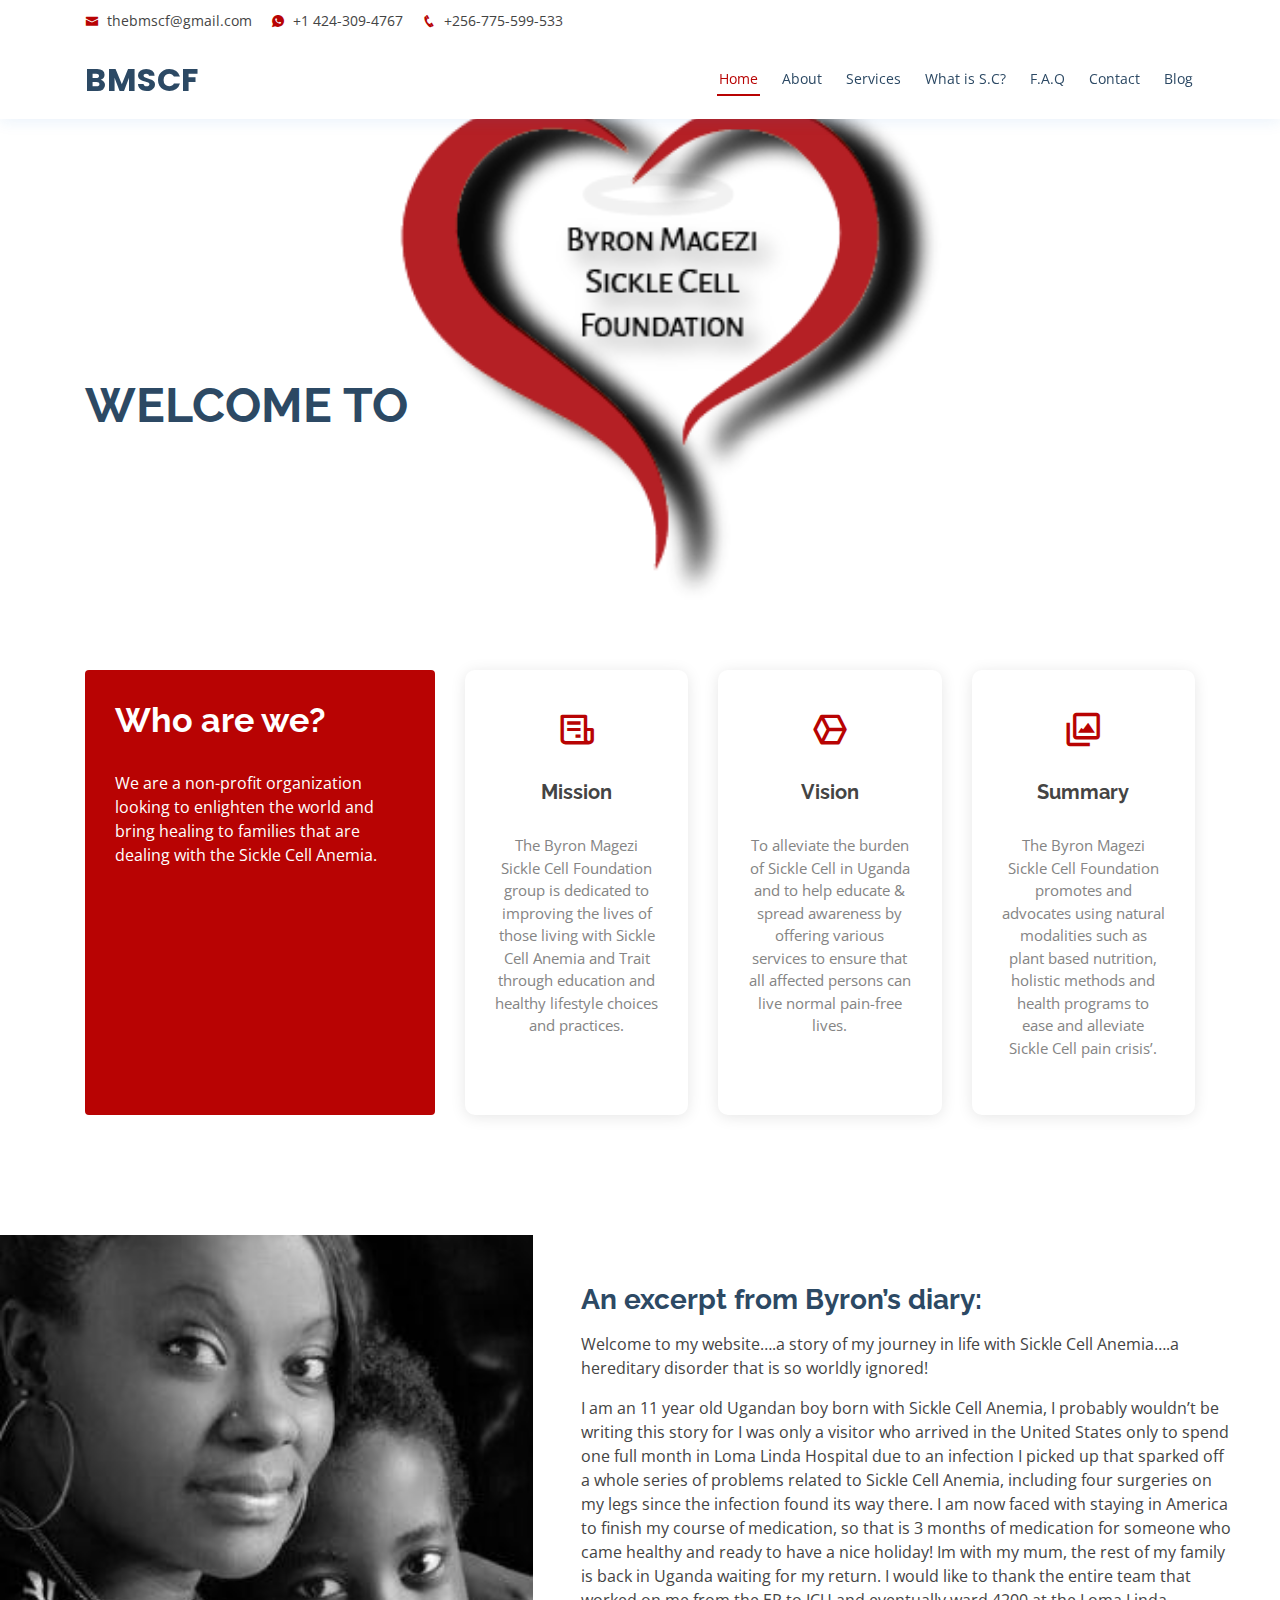
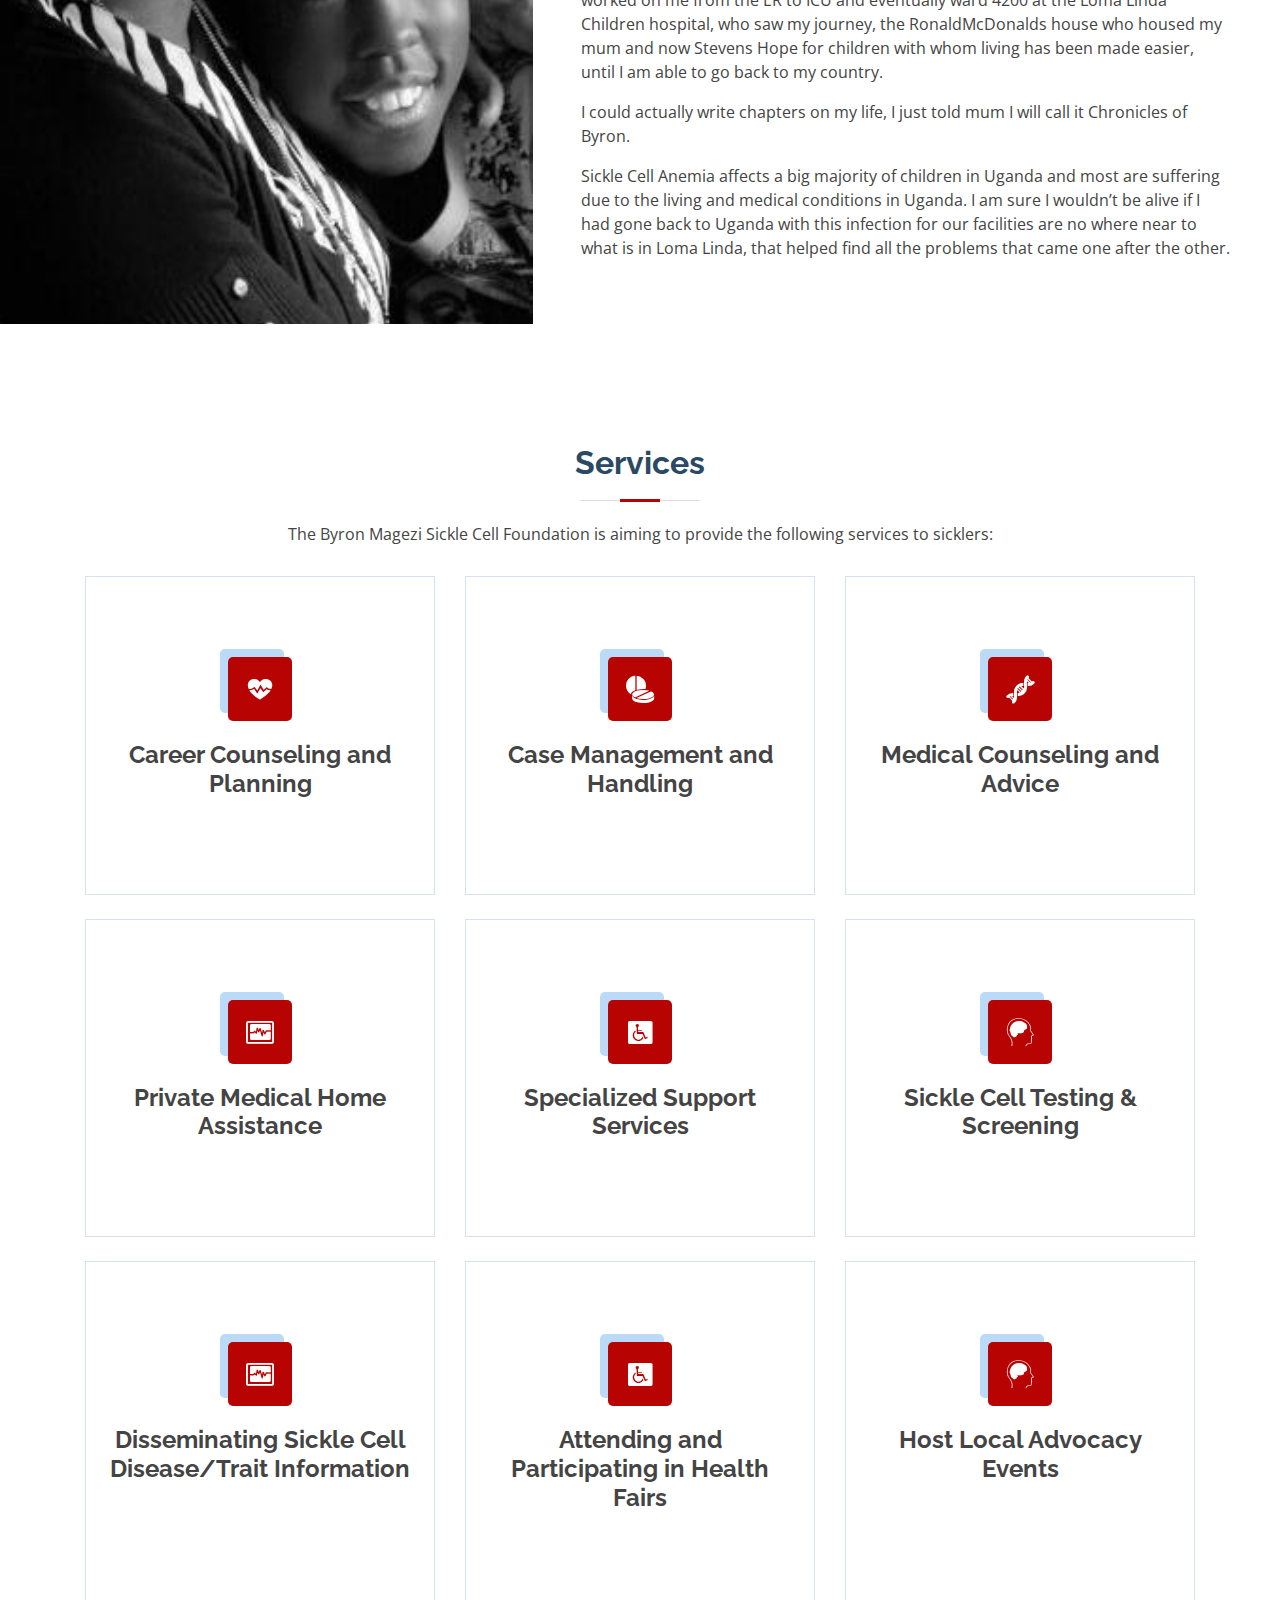
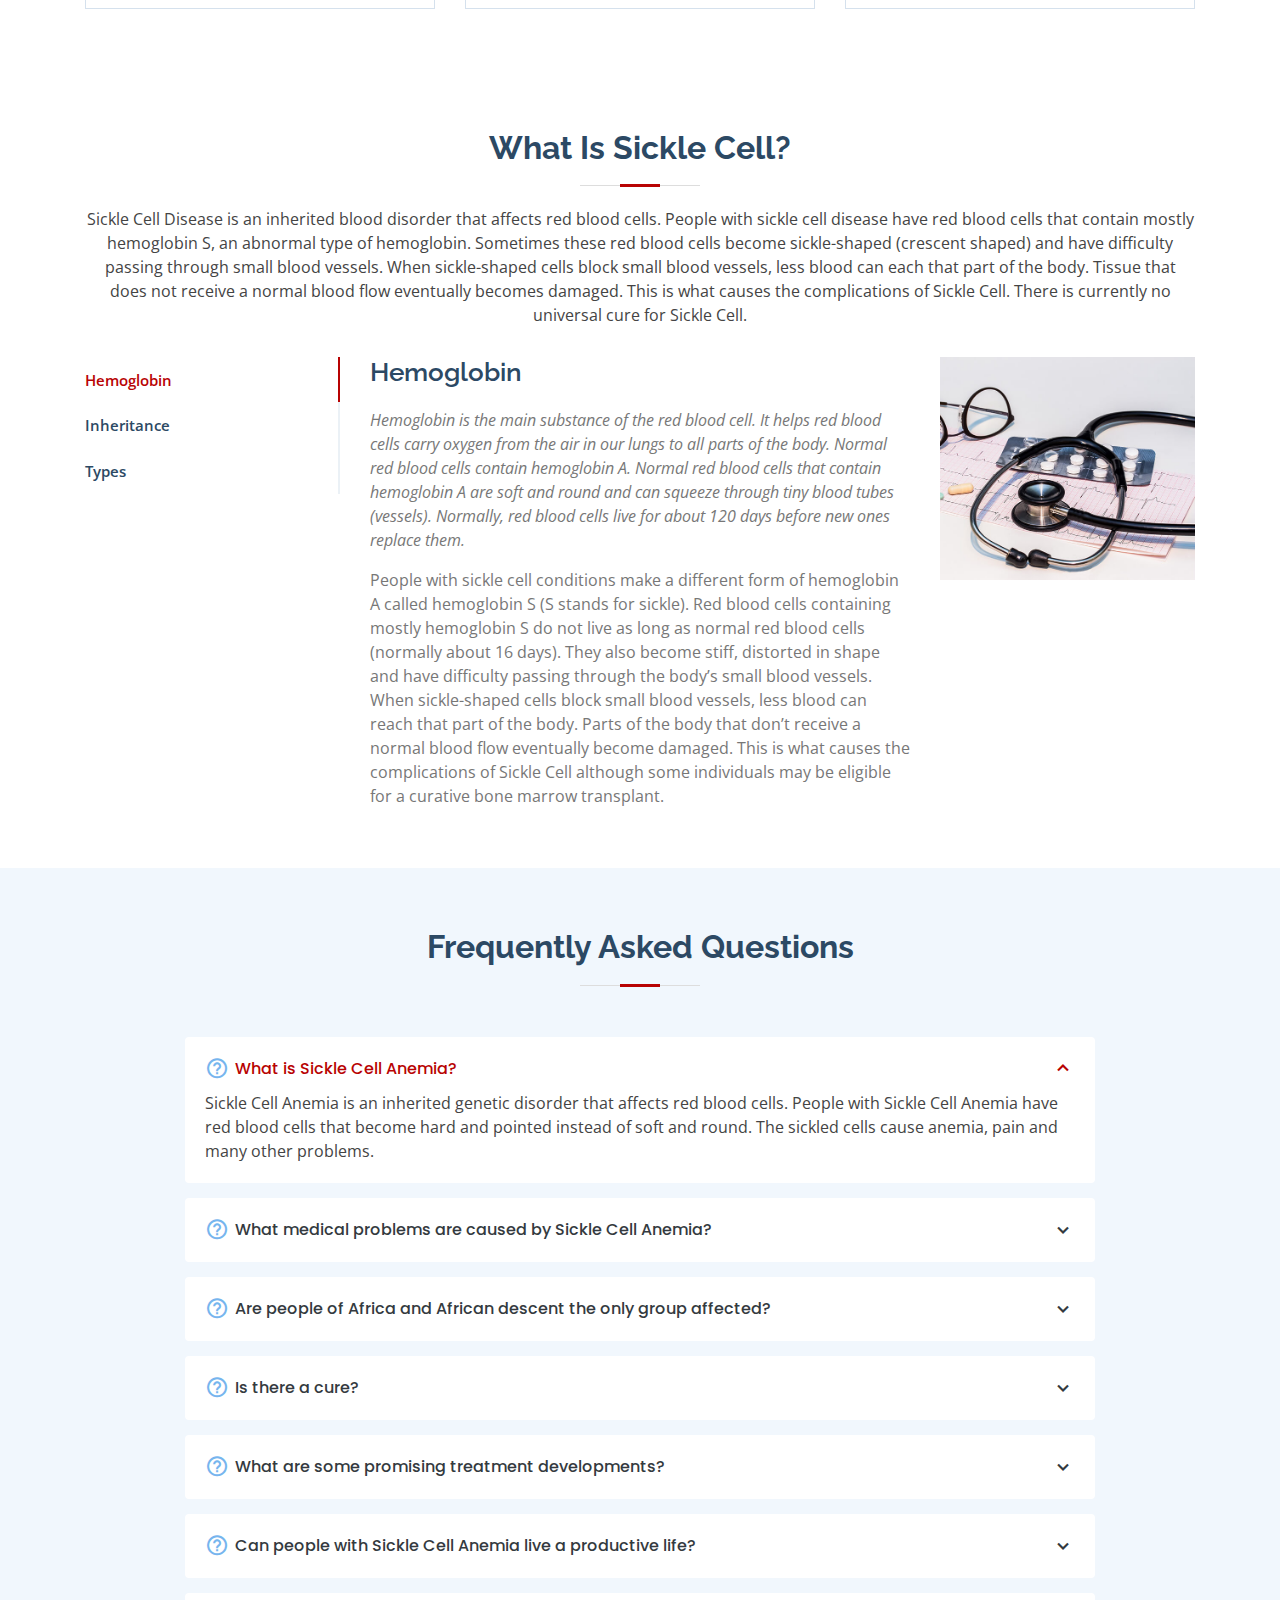
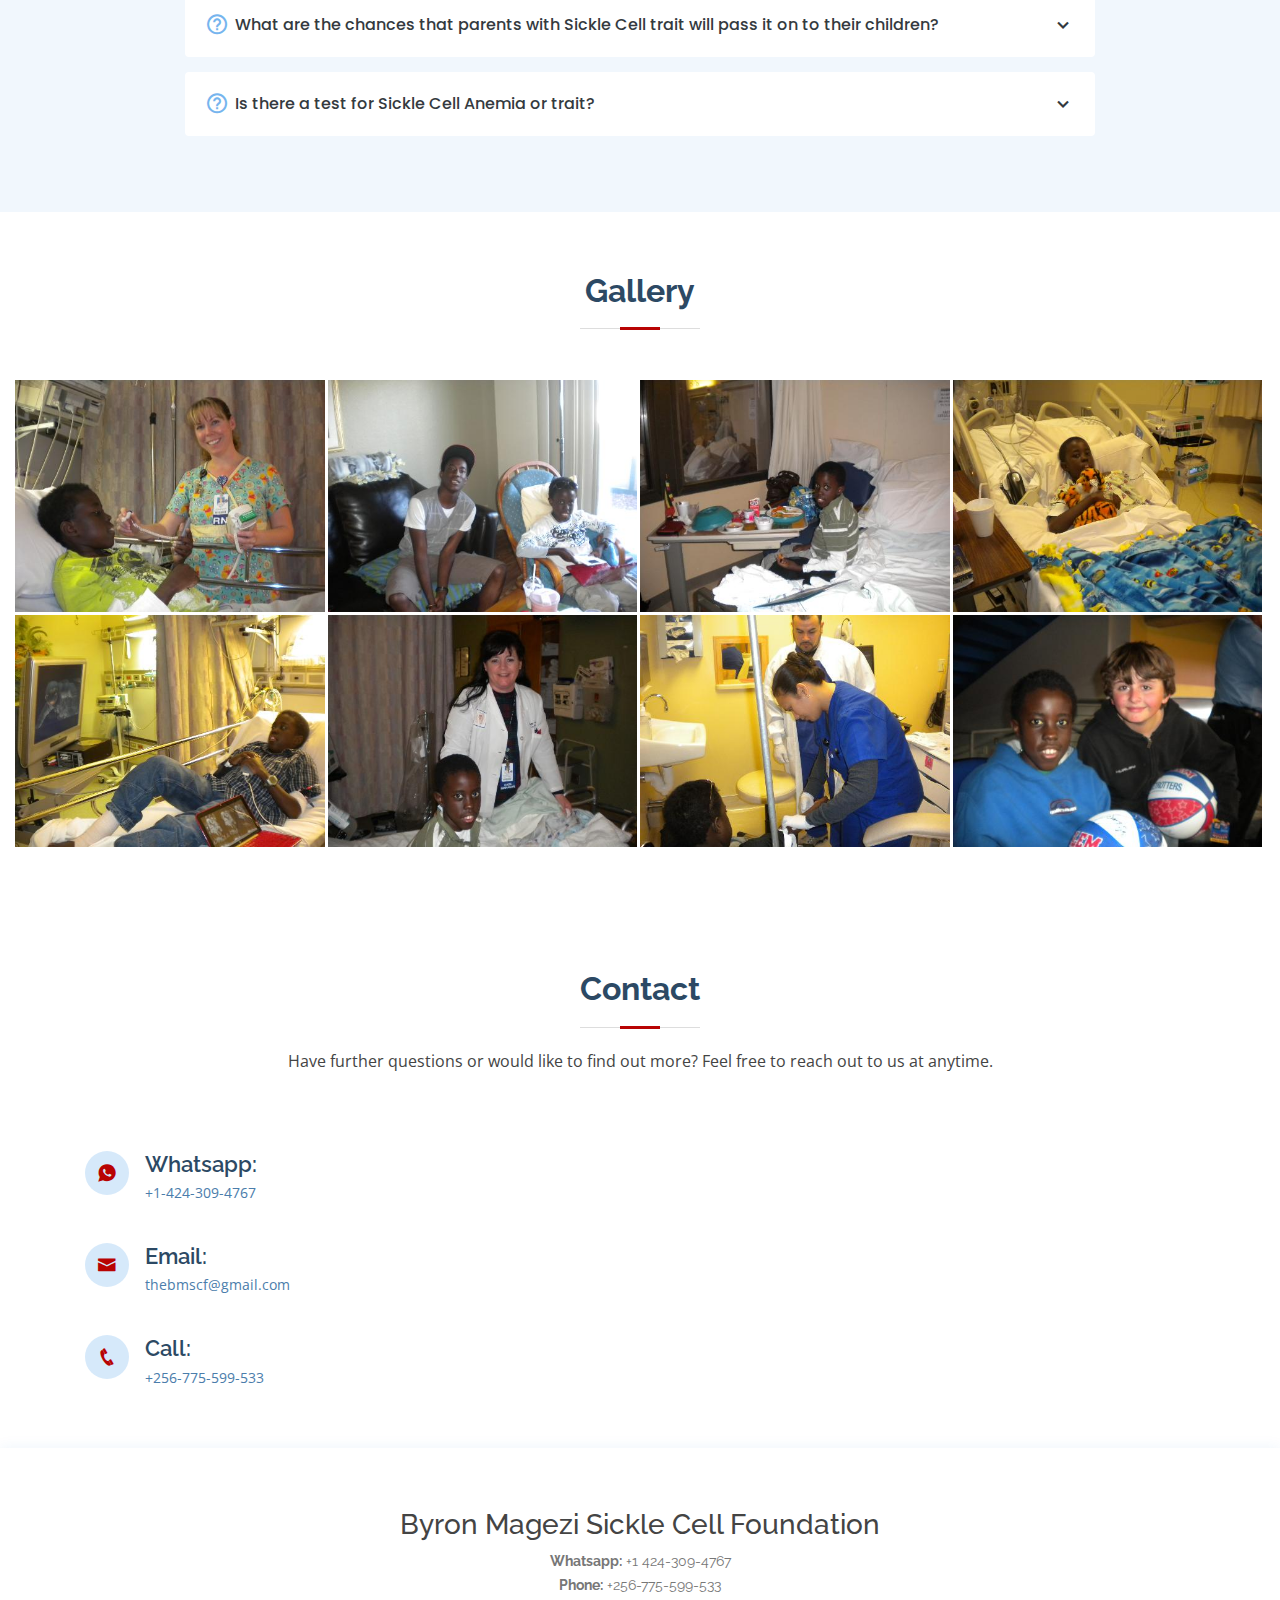
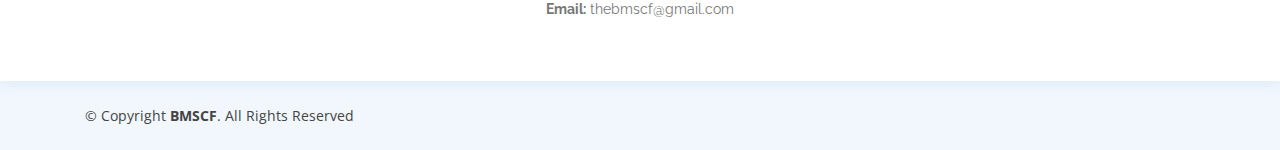
==== commit a1c5b43f: "Updated Home Page" ====
--- a/index.html
+++ b/index.html
@@ -1,156 +1,222 @@
 <!DOCTYPE html>
 <html lang="en">
-
-<head>
-  <meta charset="utf-8">
-  <meta content="width=device-width, initial-scale=1.0" name="viewport">
-
-  <title>Byron Magezi Sickle Cell Foundation</title>
-  <meta content="" name="descriptison">
-  <meta content="" name="keywords">
-
-  <!-- Favicons -->
-  <link href="assets/img/logo.jpeg" rel="icon">
-  <link href="assets/img/apple-touch-icon.png" rel="apple-touch-icon">
-
-  <!-- Google Fonts -->
-  <link href="https://fonts.googleapis.com/css?family=Open+Sans:300,300i,400,400i,600,600i,700,700i|Raleway:300,300i,400,400i,500,500i,600,600i,700,700i|Poppins:300,300i,400,400i,500,500i,600,600i,700,700i" rel="stylesheet">
-
-  <!-- Vendor CSS Files -->
-  <link href="assets/vendor/bootstrap/css/bootstrap.min.css" rel="stylesheet">
-  <link href="assets/vendor/icofont/icofont.min.css" rel="stylesheet">
-  <link href="assets/vendor/boxicons/css/boxicons.min.css" rel="stylesheet">
-  <link href="assets/vendor/venobox/venobox.css" rel="stylesheet">
-  <link href="assets/vendor/animate.css/animate.min.css" rel="stylesheet">
-  <link href="assets/vendor/remixicon/remixicon.css" rel="stylesheet">
-  <link href="assets/vendor/owl.carousel/assets/owl.carousel.min.css" rel="stylesheet">
-  <link href="assets/vendor/bootstrap-datepicker/css/bootstrap-datepicker.min.css" rel="stylesheet">
-
-  <!-- Template Main CSS File -->
-  <link href="assets/css/style.css" rel="stylesheet">
-
-  <!-- =======================================================
+  <head>
+    <meta charset="utf-8" />
+    <meta content="width=device-width, initial-scale=1.0" name="viewport" />
+
+    <title>Byron Magezi Sickle Cell Foundation</title>
+    <meta content="" name="descriptison" />
+    <meta content="" name="keywords" />
+
+    <!-- Favicons -->
+    <link href="assets/img/logo.jpeg" rel="icon" />
+    <link href="assets/img/apple-touch-icon.png" rel="apple-touch-icon" />
+
+    <!-- Google Fonts -->
+    <link
+      href="https://fonts.googleapis.com/css?family=Open+Sans:300,300i,400,400i,600,600i,700,700i|Raleway:300,300i,400,400i,500,500i,600,600i,700,700i|Poppins:300,300i,400,400i,500,500i,600,600i,700,700i"
+      rel="stylesheet"
+    />
+
+    <!-- Vendor CSS Files -->
+    <link
+      href="assets/vendor/bootstrap/css/bootstrap.min.css"
+      rel="stylesheet"
+    />
+    <link href="assets/vendor/icofont/icofont.min.css" rel="stylesheet" />
+    <link href="assets/vendor/boxicons/css/boxicons.min.css" rel="stylesheet" />
+    <link href="assets/vendor/venobox/venobox.css" rel="stylesheet" />
+    <link href="assets/vendor/animate.css/animate.min.css" rel="stylesheet" />
+    <link href="assets/vendor/remixicon/remixicon.css" rel="stylesheet" />
+    <link
+      href="assets/vendor/owl.carousel/assets/owl.carousel.min.css"
+      rel="stylesheet"
+    />
+    <link
+      href="assets/vendor/bootstrap-datepicker/css/bootstrap-datepicker.min.css"
+      rel="stylesheet"
+    />
+
+    <!-- Template Main CSS File -->
+    <link href="assets/css/style.css" rel="stylesheet" />
+
+    <!-- =======================================================
   * Template Name: Medilab - v2.0.0
   * Template URL: https://bootstrapmade.com/medilab-free-medical-bootstrap-theme/
   * Author: BootstrapMade.com
   * License: https://bootstrapmade.com/license/
   ======================================================== -->
-</head>
-
-<body>
-
-  <!-- ======= Top Bar ======= -->
-  <div id="topbar" class="d-none d-lg-flex align-items-center fixed-top">
-    <div class="container d-flex">
-      <div class="contact-info mr-auto">
-        <i class="icofont-envelope"></i> <a href="mailto:thebmscf@gmail.com">thebmscf@gmail.com</a>
-        <i class="icofont-whatsapp"></i> +1 424-309-4767
-        <i class="icofont-phone"></i> +256-775-599-533
-      </div>
-      <!-- <div class="social-links">
+  </head>
+
+  <body>
+    <!-- ======= Top Bar ======= -->
+    <div id="topbar" class="d-none d-lg-flex align-items-center fixed-top">
+      <div class="container d-flex">
+        <div class="contact-info mr-auto">
+          <i class="icofont-envelope"></i>
+          <a href="mailto:thebmscf@gmail.com">thebmscf@gmail.com</a>
+          <i class="icofont-whatsapp"></i> +1 424-309-4767
+          <i class="icofont-phone"></i> +256-775-599-533
+        </div>
+        <!-- <div class="social-links">
         <a href="#" class="twitter"><i class="icofont-twitter"></i></a>
         <a href="#" class="facebook"><i class="icofont-facebook"></i></a>
         <a href="#" class="instagram"><i class="icofont-instagram"></i></a>
         <a href="#" class="skype"><i class="icofont-skype"></i></a>
         <a href="#" class="linkedin"><i class="icofont-linkedin"></i></i></a>
       </div> -->
+      </div>
     </div>
-  </div>
-
-  <!-- ======= Header ======= -->
-  <header id="header" class="fixed-top">
-    <div class="container d-flex align-items-center">
-
-      <h1 class="logo mr-auto"><a href="index.html">BMSCF</a></h1>
-      <!-- Uncomment below if you prefer to use an image logo -->
-      <!-- <a href="index.html" class="logo mr-auto"><img src="assets/img/logo.png" alt="" class="img-fluid"></a>-->
-
-      <nav class="nav-menu d-none d-lg-block">
-        <ul>
-          <li class="active"><a href="index.html">Home</a></li>
-          <li><a href="#about">About</a></li>
-          <li><a href="#services">Services</a></li>
-          <li><a href="#departments">What is S.C?</a></li>
-          <li><a href="#doctors">Members</a></li>
-          <li><a href="#contact">Contact</a></li>
-
-        </ul>
-      </nav><!-- .nav-menu -->
-
-    </div>
-  </header><!-- End Header -->
-
-  <!-- ======= Hero Section ======= -->
-  <section id="hero" class="d-flex align-items-center">
-    <div class="container">
-      <h1>Welcome to </h1>
-    </div>
-  </section><!-- End Hero -->
-
-  <main id="main">
-
-    <!-- ======= Why Us Section ======= -->
-    <section id="why-us" class="why-us">
+
+    <!-- ======= Header ======= -->
+    <header id="header" class="fixed-top">
+      <div class="container d-flex align-items-center">
+        <h1 class="logo mr-auto"><a href="index.html">BMSCF</a></h1>
+        <!-- Uncomment below if you prefer to use an image logo -->
+        <!-- <a href="index.html" class="logo mr-auto"><img src="assets/img/logo.png" alt="" class="img-fluid"></a>-->
+
+        <nav class="nav-menu d-none d-lg-block">
+          <ul>
+            <li class="active"><a href="index.html">Home</a></li>
+            <li><a href="#about">About</a></li>
+            <li><a href="#services">Services</a></li>
+            <li><a href="#departments">What is S.C?</a></li>
+            <li><a href="#faq">F.A.Q</a></li>
+            <li><a href="#contact">Contact</a></li>
+            <li>
+              <a
+                href="https://shameandsicklecell.wordpress.com/"
+                target="_blank"
+              >
+                Blog</a
+              >
+            </li>
+          </ul>
+        </nav>
+        <!-- .nav-menu -->
+      </div>
+    </header>
+    <!-- End Header -->
+
+    <!-- ======= Hero Section ======= -->
+    <section id="hero" class="d-flex align-items-center">
       <div class="container">
-
-        <div class="row">
-          <div class="col-lg-4 d-flex align-items-stretch">
-            <div class="content">
-              <h3>Who are we?</h3>
+        <h1>Welcome to</h1>
+      </div>
+    </section>
+    <!-- End Hero -->
+
+    <main id="main">
+      <!-- ======= Why Us Section ======= -->
+      <section id="why-us" class="why-us">
+        <div class="container">
+          <div class="row">
+            <div class="col-lg-4 d-flex align-items-stretch">
+              <div class="content">
+                <h3>Who are we?</h3>
+                <p>
+                  We are a non-profit organization looking to enlighten the
+                  world and bring healing to families that are dealing with the
+                  Sickle Cell Anemia.
+                </p>
+              </div>
+            </div>
+            <div class="col-lg-8 d-flex align-items-stretch">
+              <div class="icon-boxes d-flex flex-column justify-content-center">
+                <div class="row">
+                  <div class="col-xl-4 d-flex align-items-stretch">
+                    <div class="icon-box mt-4 mt-xl-0">
+                      <i class="bx bx-receipt"></i>
+                      <h4>Mission</h4>
+                      <p>
+                        The Byron Magezi Sickle Cell Foundation group is
+                        dedicated to improving the lives of those living with
+                        Sickle Cell Anemia and Trait through education and
+                        healthy lifestyle choices and practices.
+                      </p>
+                    </div>
+                  </div>
+                  <div class="col-xl-4 d-flex align-items-stretch">
+                    <div class="icon-box mt-4 mt-xl-0">
+                      <i class="bx bx-cube-alt"></i>
+                      <h4>Vision</h4>
+                      <p>
+                        To alleviate the burden of Sickle Cell in Uganda and to
+                        help educate & spread awareness by offering various
+                        services to ensure that all affected persons can live
+                        normal pain-free lives.
+                      </p>
+                    </div>
+                  </div>
+                  <div class="col-xl-4 d-flex align-items-stretch">
+                    <div class="icon-box mt-4 mt-xl-0">
+                      <i class="bx bx-images"></i>
+                      <h4>Summary</h4>
+                      <p>
+                        The Byron Magezi Sickle Cell Foundation promotes and
+                        advocates using natural modalities such as plant based
+                        nutrition, holistic methods and health programs to ease
+                        and alleviate Sickle Cell pain crisis’.
+                      </p>
+                    </div>
+                  </div>
+                </div>
+              </div>
+              <!-- End .content-->
+            </div>
+          </div>
+        </div>
+      </section>
+      <!-- End Why Us Section -->
+
+      <!-- ======= About Section ======= -->
+      <section id="about" class="about">
+        <div class="container-fluid">
+          <div class="row">
+            <div
+              class="col-xl-5 col-lg-6 video-box d-flex justify-content-center align-items-stretch"
+            ></div>
+
+            <div
+              class="col-xl-7 col-lg-6 icon-boxes d-flex flex-column align-items-stretch justify-content-center py-5 px-lg-5"
+            >
+              <h3>An excerpt from Byron’s diary:</h3>
               <p>
-                We are a non-profit organization looking to enlighten the world and bring healing to families that are dealing with the Sickle Cell Anemia.
-              </p>              
-            </div>
-          </div>
-          <div class="col-lg-8 d-flex align-items-stretch">
-            <div class="icon-boxes d-flex flex-column justify-content-center">
-              <div class="row">
-                <div class="col-xl-4 d-flex align-items-stretch">
-                  <div class="icon-box mt-4 mt-xl-0">
-                    <i class="bx bx-receipt"></i>
-                    <h4>Mission</h4>
-                    <p>The Byron Magezi Sickle Cell Foundation group is dedicated to improving the lives of those living with Sickle Cell Anemia and Trait through education and healthy lifestyle choices and practices.</p>
-                  </div>
-                </div>
-                <div class="col-xl-4 d-flex align-items-stretch">
-                  <div class="icon-box mt-4 mt-xl-0">
-                    <i class="bx bx-cube-alt"></i>
-                    <h4>Vision</h4>
-                    <p>To alleviate the burden of Sickle Cell in Uganda and to help educate & spread awareness by offering various services to ensure that all affected persons can live normal pain-free lives.</p>
-                  </div>
-                </div>
-                <div class="col-xl-4 d-flex align-items-stretch">
-                  <div class="icon-box mt-4 mt-xl-0">
-                    <i class="bx bx-images"></i>
-                    <h4>Summary</h4>
-                    <p>The Byron Magezi Sickle Cell Foundation promotes and advocates using natural modalities such as plant based nutrition, holistic methods and health programs to ease and alleviate Sickle Cell pain crisis’.</p>
-                  </div>
-                </div>
-              </div>
-            </div><!-- End .content-->
-          </div>
-        </div>
-
-      </div>
-    </section><!-- End Why Us Section -->
-
-    <!-- ======= About Section ======= -->
-    <section id="about" class="about">
-      <div class="container-fluid">
-
-        <div class="row">
-          <div class="col-xl-5 col-lg-6 video-box d-flex justify-content-center align-items-stretch">
-            
-          </div>
-
-          <div class="col-xl-7 col-lg-6 icon-boxes d-flex flex-column align-items-stretch justify-content-center py-5 px-lg-5">
-            <h3>An excerpt from Byron’s diary:</h3>
-            <p>Welcome to my website….a story of my journey in life with Sickle Cell Anemia….a hereditary disorder that is so worldly ignored!</p>
-            <p>I am an 11 year old Ugandan boy born with Sickle Cell Anemia, I probably wouldn’t be writing this story for I was only a visitor who arrived in the United States only to spend one full month in Loma Linda Hospital due to an infection I picked up that sparked off a whole series of problems related to Sickle Cell Anemia, including four surgeries on my legs since the infection found its way there. I am now faced with staying in America to finish my course of medication, so that is 3 months of medication for someone who came healthy and ready to have a nice holiday! Im with my mum, the rest of my family is back in Uganda waiting for my return. I would like to thank the entire team that worked on me from the ER to ICU and eventually ward 4200 at the Loma Linda Children hospital, who saw my journey, the RonaldMcDonalds house who housed my mum and now Stevens Hope for children with whom living has been made easier, until I am able to go back to my country.</p>
-            <p>I could actually write chapters on my life, I just told mum I will call it Chronicles of Byron.</p>
-            <p>Sickle Cell Anemia affects a big majority of children in Uganda and most are suffering due to the living and medical conditions in Uganda. I am sure I wouldn’t be alive if I had gone back to Uganda with this infection for our facilities are no where near to what is in Loma Linda, that helped find all the problems that came one after the other.</p>
-
-            <!-- <div class="icon-box">
+                Welcome to my website….a story of my journey in life with Sickle
+                Cell Anemia….a hereditary disorder that is so worldly ignored!
+              </p>
+              <p>
+                I am an 11 year old Ugandan boy born with Sickle Cell Anemia, I
+                probably wouldn’t be writing this story for I was only a visitor
+                who arrived in the United States only to spend one full month in
+                Loma Linda Hospital due to an infection I picked up that sparked
+                off a whole series of problems related to Sickle Cell Anemia,
+                including four surgeries on my legs since the infection found
+                its way there. I am now faced with staying in America to finish
+                my course of medication, so that is 3 months of medication for
+                someone who came healthy and ready to have a nice holiday! Im
+                with my mum, the rest of my family is back in Uganda waiting for
+                my return. I would like to thank the entire team that worked on
+                me from the ER to ICU and eventually ward 4200 at the Loma Linda
+                Children hospital, who saw my journey, the RonaldMcDonalds house
+                who housed my mum and now Stevens Hope for children with whom
+                living has been made easier, until I am able to go back to my
+                country.
+              </p>
+              <p>
+                I could actually write chapters on my life, I just told mum I
+                will call it Chronicles of Byron.
+              </p>
+              <p>
+                Sickle Cell Anemia affects a big majority of children in Uganda
+                and most are suffering due to the living and medical conditions
+                in Uganda. I am sure I wouldn’t be alive if I had gone back to
+                Uganda with this infection for our facilities are no where near
+                to what is in Loma Linda, that helped find all the problems that
+                came one after the other.
+              </p>
+
+              <!-- <div class="icon-box">
               <div class="icon"><i class="bx bx-fingerprint"></i></div>
               <h4 class="title"><a href="">Lorem Ipsum</a></h4>
               <p class="description">Voluptatum deleniti atque corrupti quos dolores et quas molestias excepturi sint occaecati cupiditate non provident</p>
@@ -168,14 +234,14 @@
               <p class="description">Explicabo est voluptatum asperiores consequatur magnam. Et veritatis odit. Sunt aut deserunt minus aut eligendi omnis</p>
             </div>
  -->
-          </div>
-        </div>
-
-      </div>
-    </section><!-- End About Section -->
-
-    <!-- ======= Counts Section ======= -->
-    <!-- <section id="counts" class="counts">
+            </div>
+          </div>
+        </div>
+      </section>
+      <!-- End About Section -->
+
+      <!-- ======= Counts Section ======= -->
+      <!-- <section id="counts" class="counts">
       <div class="container">
 
         <div class="row">
@@ -217,86 +283,91 @@
       </div>
     </section> --><!-- End Counts Section -->
 
-    <!-- ======= Services Section ======= -->
-    <section id="services" class="services">
-      <div class="container">
-
-        <div class="section-title">
-          <h2>Services</h2>
-          <p>The Byron Magezi Sickle Cell Foundation is aiming to provide the following services to sicklers:</p>
-        </div>
-
-        <div class="row">
-          <div class="col-lg-4 col-md-6 d-flex align-items-stretch">
-            <div class="icon-box">
-              <div class="icon"><i class="icofont-heart-beat"></i></div>
-              <h4>Career Counseling and Planning </h4>
-            </div>
-          </div>
-
-          <div class="col-lg-4 col-md-6 d-flex align-items-stretch mt-4 mt-md-0">
-            <div class="icon-box">
-              <div class="icon"><i class="icofont-drug"></i></div>
-              <h4>Case Management and Handling </h4>
-            </div>
-          </div>
-
-          <div class="col-lg-4 col-md-6 d-flex align-items-stretch mt-4 mt-lg-0">
-            <div class="icon-box">
-              <div class="icon"><i class="icofont-dna-alt-2"></i></div>
-              <h4>Medical Counseling and Advice</h4>
-            </div>
-          </div>
-
-          <div class="col-lg-4 col-md-6 d-flex align-items-stretch mt-4">
-            <div class="icon-box">
-              <div class="icon"><i class="icofont-heartbeat"></i></div>
-              <h4>Private Medical  Home  Assistance</h4>
-            </div>
-          </div>
-
-          <div class="col-lg-4 col-md-6 d-flex align-items-stretch mt-4">
-            <div class="icon-box">
-              <div class="icon"><i class="icofont-disabled"></i></div>
-              <h4>Specialized Support Services</h4>
-            </div>
-          </div>
-
-          <div class="col-lg-4 col-md-6 d-flex align-items-stretch mt-4">
-            <div class="icon-box">
-              <div class="icon"><i class="icofont-autism"></i></div>
-              <h4>Sickle Cell Testing & Screening</h4>
-            </div>
-          </div>
-
-          <div class="col-lg-4 col-md-6 d-flex align-items-stretch mt-4">
-            <div class="icon-box">
-              <div class="icon"><i class="icofont-heartbeat"></i></div>
-              <h4>Disseminating Sickle Cell Disease/Trait Information</h4>
-            </div>
-          </div>
-
-          <div class="col-lg-4 col-md-6 d-flex align-items-stretch mt-4">
-            <div class="icon-box">
-              <div class="icon"><i class="icofont-disabled"></i></div>
-              <h4>Attending and Participating in Health Fairs</h4>
-            </div>
-          </div>
-
-          <div class="col-lg-4 col-md-6 d-flex align-items-stretch mt-4">
-            <div class="icon-box">
-              <div class="icon"><i class="icofont-autism"></i></div>
-              <h4>Host Local Advocacy Events</h4>
-            </div>
-          </div>
-
-        </div>
-
-      </div>
-    </section><!-- End Services Section -->
-
-    <!-- ======= Appointment Section ======= -->
-   <!--  <section id="appointment" class="appointment section-bg">
+      <!-- ======= Services Section ======= -->
+      <section id="services" class="services">
+        <div class="container">
+          <div class="section-title">
+            <h2>Services</h2>
+            <p>
+              The Byron Magezi Sickle Cell Foundation is aiming to provide the
+              following services to sicklers:
+            </p>
+          </div>
+
+          <div class="row">
+            <div class="col-lg-4 col-md-6 d-flex align-items-stretch">
+              <div class="icon-box">
+                <div class="icon"><i class="icofont-heart-beat"></i></div>
+                <h4>Career Counseling and Planning</h4>
+              </div>
+            </div>
+
+            <div
+              class="col-lg-4 col-md-6 d-flex align-items-stretch mt-4 mt-md-0"
+            >
+              <div class="icon-box">
+                <div class="icon"><i class="icofont-drug"></i></div>
+                <h4>Case Management and Handling</h4>
+              </div>
+            </div>
+
+            <div
+              class="col-lg-4 col-md-6 d-flex align-items-stretch mt-4 mt-lg-0"
+            >
+              <div class="icon-box">
+                <div class="icon"><i class="icofont-dna-alt-2"></i></div>
+                <h4>Medical Counseling and Advice</h4>
+              </div>
+            </div>
+
+            <div class="col-lg-4 col-md-6 d-flex align-items-stretch mt-4">
+              <div class="icon-box">
+                <div class="icon"><i class="icofont-heartbeat"></i></div>
+                <h4>Private Medical Home Assistance</h4>
+              </div>
+            </div>
+
+            <div class="col-lg-4 col-md-6 d-flex align-items-stretch mt-4">
+              <div class="icon-box">
+                <div class="icon"><i class="icofont-disabled"></i></div>
+                <h4>Specialized Support Services</h4>
+              </div>
+            </div>
+
+            <div class="col-lg-4 col-md-6 d-flex align-items-stretch mt-4">
+              <div class="icon-box">
+                <div class="icon"><i class="icofont-autism"></i></div>
+                <h4>Sickle Cell Testing & Screening</h4>
+              </div>
+            </div>
+
+            <div class="col-lg-4 col-md-6 d-flex align-items-stretch mt-4">
+              <div class="icon-box">
+                <div class="icon"><i class="icofont-heartbeat"></i></div>
+                <h4>Disseminating Sickle Cell Disease/Trait Information</h4>
+              </div>
+            </div>
+
+            <div class="col-lg-4 col-md-6 d-flex align-items-stretch mt-4">
+              <div class="icon-box">
+                <div class="icon"><i class="icofont-disabled"></i></div>
+                <h4>Attending and Participating in Health Fairs</h4>
+              </div>
+            </div>
+
+            <div class="col-lg-4 col-md-6 d-flex align-items-stretch mt-4">
+              <div class="icon-box">
+                <div class="icon"><i class="icofont-autism"></i></div>
+                <h4>Host Local Advocacy Events</h4>
+              </div>
+            </div>
+          </div>
+        </div>
+      </section>
+      <!-- End Services Section -->
+
+      <!-- ======= Appointment Section ======= -->
+      <!--  <section id="appointment" class="appointment section-bg">
       <div class="container">
 
         <div class="section-title">
@@ -359,87 +430,171 @@
       </div>
     </section> --><!-- End Appointment Section -->
 
-    <!-- ======= Departments Section ======= -->
-    <section id="departments" class="departments">
-      <div class="container">
-
-        <div class="section-title">
-          <h2>What Is Sickle Cell?</h2>
-          <p>Sickle Cell Disease is an inherited blood disorder that affects red blood cells. People with sickle cell disease have red blood cells that contain mostly hemoglobin S, an abnormal type of hemoglobin. Sometimes these red blood cells become sickle-shaped (crescent shaped) and have difficulty passing through small blood vessels. When sickle-shaped cells block small blood vessels, less blood can each that part of the body. Tissue that does not receive a normal blood flow eventually becomes damaged. This is what causes the complications of Sickle Cell. There is currently no universal cure for Sickle Cell.</p>
-        </div>
-
-        <div class="row">
-          <div class="col-lg-3">
-            <ul class="nav nav-tabs flex-column">
-              <li class="nav-item">
-                <a class="nav-link active show" data-toggle="tab" href="#tab-1">Hemoglobin</a>
-              </li>
-              <li class="nav-item">
-                <a class="nav-link" data-toggle="tab" href="#tab-2">Inheritance</a>
-              </li>
-              <li class="nav-item">
-                <a class="nav-link" data-toggle="tab" href="#tab-3">Types</a>
-              </li>
-              
-            </ul>
-          </div>
-          <div class="col-lg-9 mt-4 mt-lg-0">
-            <div class="tab-content">
-              <div class="tab-pane active show" id="tab-1">
-                <div class="row">
-                  <div class="col-lg-8 details order-2 order-lg-1">
-                    <h3>Hemoglobin</h3>
-                    <p class="font-italic">Hemoglobin is the main substance of the red blood cell. It helps red blood cells carry oxygen from the air in our lungs to all parts of the body. Normal red blood cells contain hemoglobin A. Normal red blood cells that contain hemoglobin A are soft and round and can squeeze through tiny blood tubes (vessels). Normally, red blood cells live for about 120 days before new ones replace them.</p>
-                    <p>People with sickle cell conditions make a different form of hemoglobin A called hemoglobin S (S stands for sickle). Red blood cells containing mostly hemoglobin S do not live as long as normal red blood cells (normally about 16 days). They also become stiff, distorted in shape and have difficulty passing through the body’s small blood vessels. When sickle-shaped cells block small blood vessels, less blood can reach that part of the body. Parts of the body that don’t receive a normal blood flow eventually become damaged. This is what causes the complications of Sickle Cell although some individuals may be eligible for a curative bone marrow transplant.</p>
+      <!-- ======= Departments Section ======= -->
+      <section id="departments" class="departments">
+        <div class="container">
+          <div class="section-title">
+            <h2>What Is Sickle Cell?</h2>
+            <p>
+              Sickle Cell Disease is an inherited blood disorder that affects
+              red blood cells. People with sickle cell disease have red blood
+              cells that contain mostly hemoglobin S, an abnormal type of
+              hemoglobin. Sometimes these red blood cells become sickle-shaped
+              (crescent shaped) and have difficulty passing through small blood
+              vessels. When sickle-shaped cells block small blood vessels, less
+              blood can each that part of the body. Tissue that does not receive
+              a normal blood flow eventually becomes damaged. This is what
+              causes the complications of Sickle Cell. There is currently no
+              universal cure for Sickle Cell.
+            </p>
+          </div>
+
+          <div class="row">
+            <div class="col-lg-3">
+              <ul class="nav nav-tabs flex-column">
+                <li class="nav-item">
+                  <a
+                    class="nav-link active show"
+                    data-toggle="tab"
+                    href="#tab-1"
+                    >Hemoglobin</a
+                  >
+                </li>
+                <li class="nav-item">
+                  <a class="nav-link" data-toggle="tab" href="#tab-2"
+                    >Inheritance</a
+                  >
+                </li>
+                <li class="nav-item">
+                  <a class="nav-link" data-toggle="tab" href="#tab-3">Types</a>
+                </li>
+              </ul>
+            </div>
+            <div class="col-lg-9 mt-4 mt-lg-0">
+              <div class="tab-content">
+                <div class="tab-pane active show" id="tab-1">
+                  <div class="row">
+                    <div class="col-lg-8 details order-2 order-lg-1">
+                      <h3>Hemoglobin</h3>
+                      <p class="font-italic">
+                        Hemoglobin is the main substance of the red blood cell.
+                        It helps red blood cells carry oxygen from the air in
+                        our lungs to all parts of the body. Normal red blood
+                        cells contain hemoglobin A. Normal red blood cells that
+                        contain hemoglobin A are soft and round and can squeeze
+                        through tiny blood tubes (vessels). Normally, red blood
+                        cells live for about 120 days before new ones replace
+                        them.
+                      </p>
+                      <p>
+                        People with sickle cell conditions make a different form
+                        of hemoglobin A called hemoglobin S (S stands for
+                        sickle). Red blood cells containing mostly hemoglobin S
+                        do not live as long as normal red blood cells (normally
+                        about 16 days). They also become stiff, distorted in
+                        shape and have difficulty passing through the body’s
+                        small blood vessels. When sickle-shaped cells block
+                        small blood vessels, less blood can reach that part of
+                        the body. Parts of the body that don’t receive a normal
+                        blood flow eventually become damaged. This is what
+                        causes the complications of Sickle Cell although some
+                        individuals may be eligible for a curative bone marrow
+                        transplant.
+                      </p>
+                    </div>
+                    <div class="col-lg-4 text-center order-1 order-lg-2">
+                      <img
+                        src="assets/img/departments-1.jpg"
+                        alt=""
+                        class="img-fluid"
+                      />
+                    </div>
                   </div>
-                  <div class="col-lg-4 text-center order-1 order-lg-2">
-                    <img src="assets/img/departments-1.jpg" alt="" class="img-fluid">
+                </div>
+                <div class="tab-pane" id="tab-2">
+                  <div class="row">
+                    <div class="col-lg-8 details order-2 order-lg-1">
+                      <h3>Inheritance</h3>
+                      <p>
+                        Sickle Cell conditions are inherited from parents in
+                        much the same way as blood type, hair color and texture,
+                        eye color and other physical traits. The types of
+                        hemoglobin a person makes in the red blood cells depend
+                        upon what hemoglobin genes the person inherits from his
+                        or her parents. Like most genes, hemoglobin genes are
+                        inherited in two sets, one from each parent.
+                      </p>
+                      <p>Examples:</p>
+                      <ul>
+                        <li>
+                          If one parent has Sickle Cell Anemia (SS disease) and
+                          the other is Normal, all of the children will have
+                          sickle cell trait.
+                        </li>
+                        <li>
+                          If one parent has Sickle Cell Anemia (SS) and the
+                          other has Sickle Cell Trait (AS), there is a 50%
+                          chance (or 1 out of 2) of having a baby with either
+                          sickle cell disease or sickle cell trait with each
+                          pregnancy.
+                        </li>
+                        <li>
+                          When both parents have Sickle Cell Trait, they have a
+                          25% chance (1 of 4) of having a baby with sickle cell
+                          disease with each pregnancy.
+                        </li>
+                      </ul>
+                    </div>
+                    <div class="col-lg-4 text-center order-1 order-lg-2">
+                      <img
+                        src="assets/img/departments-2.jpg"
+                        alt=""
+                        class="img-fluid"
+                      />
+                    </div>
                   </div>
                 </div>
-              </div>
-              <div class="tab-pane" id="tab-2">
-                <div class="row">
-                  <div class="col-lg-8 details order-2 order-lg-1">
-                    <h3>Inheritance</h3>
-                    <p>Sickle Cell conditions are inherited from parents in much the same way as blood type, hair color and texture, eye color and other physical traits. The types of hemoglobin a person makes in the red blood cells depend upon what hemoglobin genes the person inherits from his or her parents. Like most genes, hemoglobin genes are inherited in two sets, one from each parent.</p>
-                    <p>Examples:</p>
-                    <ul>
-                      <li>If one parent has Sickle Cell Anemia (SS disease) and the other is Normal, all of the children will have sickle cell trait.</li>
-                      <li>If one parent has Sickle Cell Anemia (SS) and the other has Sickle Cell Trait (AS), there is a 50% chance (or 1 out of 2) of having a baby with either sickle cell disease or sickle cell trait with each pregnancy.</li>
-                      <li>When both parents have Sickle Cell Trait, they have a 25% chance (1 of 4) of having a baby with sickle cell disease with each pregnancy.</li>
-                    </ul>
+                <div class="tab-pane" id="tab-3">
+                  <div class="row">
+                    <div class="col-lg-8 details order-2 order-lg-1">
+                      <h3>Types of Sickle Cell Disease</h3>
+                      <p class="font-italic">
+                        There are several types of sickle cell disease. The most
+                        common are:
+                      </p>
+                      <ul>
+                        <li>Hemoglobin SS Disease & Hemoglobin SC Disease</li>
+                        <li>Sickle Beta-Plus Thalassemia</li>
+                        <li>Sickle Beta-Zero Thalassemia.</li>
+                      </ul>
+                      <p>
+                        *The majority of individuals with Sickle Cell Disease
+                        have hemoglobin S, but some make a different type of
+                        abnormal hemoglobin like hemoglobin C, hemoglobin D, or
+                        hemoglobin E. Also, some individuals can have sickle
+                        cell disease because of co-inheritance of beta
+                        thalassemia. It is important to speak to your physician
+                        to understand what type you have.
+                      </p>
+                    </div>
+                    <div class="col-lg-4 text-center order-1 order-lg-2">
+                      <img
+                        src="assets/img/departments-3.jpg"
+                        alt=""
+                        class="img-fluid"
+                      />
+                    </div>
                   </div>
-                  <div class="col-lg-4 text-center order-1 order-lg-2">
-                    <img src="assets/img/departments-2.jpg" alt="" class="img-fluid">
-                  </div>
-                </div>
-              </div>
-              <div class="tab-pane" id="tab-3">
-                <div class="row">
-                  <div class="col-lg-8 details order-2 order-lg-1">
-                    <h3>Types of Sickle Cell Disease</h3>
-                    <p class="font-italic">There are several types of sickle cell disease. The most common are:</p>
-                    <ul>
-                      <li>Hemoglobin SS Disease & Hemoglobin SC Disease</li>
-                      <li>Sickle Beta-Plus Thalassemia</li>
-                      <li>Sickle Beta-Zero Thalassemia.</li>
-                    </ul>
-                    <p>*The majority of individuals with Sickle Cell Disease have hemoglobin S, but some make a different type of abnormal hemoglobin like hemoglobin C, hemoglobin D, or hemoglobin E. Also, some individuals can have sickle cell disease because of co-inheritance of beta thalassemia. It is important to speak to your physician to understand what type you have.</p>
-                  </div>
-                  <div class="col-lg-4 text-center order-1 order-lg-2">
-                    <img src="assets/img/departments-3.jpg" alt="" class="img-fluid">
-                  </div>
-                </div>
-              </div>
-            </div>
-          </div>
-        </div>
-
-      </div>
-    </section><!-- End Departments Section -->
-
-    <!-- ======= Doctors Section ======= -->
-    <section id="doctors" class="doctors">
+                </div>
+              </div>
+            </div>
+          </div>
+        </div>
+      </section>
+      <!-- End Departments Section -->
+
+      <!-- ======= Doctors Section ======= -->
+      <!-- <section id="doctors" class="doctors">
       <div class="container">
 
         <div class="section-title">
@@ -516,98 +671,171 @@
         </div>
 
       </div>
-    </section><!-- End Doctors Section -->
-
-    <!-- ======= Frequently Asked Questions Section ======= -->
-    <section id="faq" class="faq section-bg">
-      <div class="container">
-
-        <div class="section-title">
-          <h2>Frequently Asked Questions</h2>
-        </div>
-
-        <div class="faq-list">
-          <ul>
-            <li data-aos="fade-up">
-              <i class="bx bx-help-circle icon-help"></i> <a data-toggle="collapse" class="collapse" href="#faq-list-1">What is Sickle Cell Anemia? <i class="bx bx-chevron-down icon-show"></i><i class="bx bx-chevron-up icon-close"></i></a>
-              <div id="faq-list-1" class="collapse show" data-parent=".faq-list">
-                <p>
-                  Sickle Cell Anemia is an inherited genetic disorder that affects red blood cells. People with Sickle Cell Anemia have red blood cells that become hard and pointed instead of soft and round. The sickled cells cause anemia, pain and many other problems.
-                </p>
-              </div>
-            </li>
-
-            <li data-aos="fade-up" data-aos-delay="100">
-              <i class="bx bx-help-circle icon-help"></i> <a data-toggle="collapse" href="#faq-list-2" class="collapsed">What medical problems are caused by Sickle Cell Anemia? <i class="bx bx-chevron-down icon-show"></i><i class="bx bx-chevron-up icon-close"></i></a>
-              <div id="faq-list-2" class="collapse" data-parent=".faq-list">
-                <p>
-                  Pain episodes are most common. The blockage of blood flow caused by sickled cells can cause damage to most organs including the spleen, kidneys, liver and lung tissue.
-                </p>
-              </div>
-            </li>
-
-            <li data-aos="fade-up" data-aos-delay="200">
-              <i class="bx bx-help-circle icon-help"></i> <a data-toggle="collapse" href="#faq-list-3" class="collapsed">Are people of Africa and African descent the only group affected? <i class="bx bx-chevron-down icon-show"></i><i class="bx bx-chevron-up icon-close"></i></a>
-              <div id="faq-list-3" class="collapse" data-parent=".faq-list">
-                <p>
-                  No. It is also present in Portuguese, Spanish, French Corsicans, Sardinians, Sicilians, mainland Italians, Greeks, Turks and Cypriots. Sickle Cell Anemia also appears in Middle Eastern countries and Asia.
-                </p>
-              </div>
-            </li>
-
-            <li data-aos="fade-up" data-aos-delay="300">
-              <i class="bx bx-help-circle icon-help"></i> <a data-toggle="collapse" href="#faq-list-4" class="collapsed">Is there a cure? <i class="bx bx-chevron-down icon-show"></i><i class="bx bx-chevron-up icon-close"></i></a>
-              <div id="faq-list-4" class="collapse" data-parent=".faq-list">
-                <p>
-                  There is no universal cure for Sickle Cell Anemia. Research in gene therapy, the ultimate universal cure, is currently underway. A relatively small number of patients with severe Sickle Cell Anemia have been cured through stem cell transplant.
-                </p>
-              </div>
-            </li>
-
-            <li data-aos="fade-up" data-aos-delay="400">
-              <i class="bx bx-help-circle icon-help"></i> <a data-toggle="collapse" href="#faq-list-5" class="collapsed">What are some promising treatment developments? <i class="bx bx-chevron-down icon-show"></i><i class="bx bx-chevron-up icon-close"></i></a>
-              <div id="faq-list-5" class="collapse" data-parent=".faq-list">
-                <p>
-                  The use of Hydroxyurea has shown promising results on some adult Sickle Cell patients. It reduces the frequency of severe pain, acute chest syndrome and the need for blood transfusions.
-                </p>
-              </div>
-            </li>
-
-            <li data-aos="fade-up" data-aos-delay="400">
-              <i class="bx bx-help-circle icon-help"></i> <a data-toggle="collapse" href="#faq-list-6" class="collapsed">Can people with Sickle Cell Anemia live a productive life? <i class="bx bx-chevron-down icon-show"></i><i class="bx bx-chevron-up icon-close"></i></a>
-              <div id="faq-list-6" class="collapse" data-parent=".faq-list">
-                <p>
-                  Yes. But like all patients with chronic disease, Sickle Cell patients are best managed in a comprehensive multi-disciplinary program of care and a strong extended support system.
-                </p>
-              </div>
-            </li>
-
-            <li data-aos="fade-up" data-aos-delay="400">
-              <i class="bx bx-help-circle icon-help"></i> <a data-toggle="collapse" href="#faq-list-7" class="collapsed">What are the chances that parents with Sickle Cell trait will pass it on to their children? <i class="bx bx-chevron-down icon-show"></i><i class="bx bx-chevron-up icon-close"></i></a>
-              <div id="faq-list-7" class="collapse" data-parent=".faq-list">
-                <p>
-                  There is a 50 percent chance that a child born to parents who both carry a Sickle Cell gene will have the trait. There is a 25 percent chance that the child will have Sickle Cell Anemia. There also is a 25 percent chance that the child will have neither the trait nor the disease. These chances are the same in each pregnancy. If only one parent has the trait and the other has no abnormal hemoglobin gene, there is no chance that their children will have sickle cell disease. However, there is a 50-50 chance of each child having the trait.
-                </p>
-              </div>
-            </li>
-
-            <li data-aos="fade-up" data-aos-delay="400">
-              <i class="bx bx-help-circle icon-help"></i> <a data-toggle="collapse" href="#faq-list-8" class="collapsed">Is there a test for Sickle Cell Anemia or trait? <i class="bx bx-chevron-down icon-show"></i><i class="bx bx-chevron-up icon-close"></i></a>
-              <div id="faq-list-8" class="collapse" data-parent=".faq-list">
-                <p>
-                  Yes. A person can have a blood test to find out if he has either sickle cell trait or a form of the disease. There also are prenatal tests to find out if the baby will have the disorder or not.
-                </p>
-              </div>
-            </li>
-
-          </ul>
-        </div>
-
-      </div>
-    </section><!-- End Frequently Asked Questions Section -->
-
-    <!-- ======= Testimonials Section ======= -->
-    <!-- <section id="testimonials" class="testimonials">
+    </section>End Doctors Section -->
+
+      <!-- ======= Frequently Asked Questions Section ======= -->
+      <section id="faq" class="faq section-bg">
+        <div class="container">
+          <div class="section-title">
+            <h2>Frequently Asked Questions</h2>
+          </div>
+
+          <div class="faq-list">
+            <ul>
+              <li data-aos="fade-up">
+                <i class="bx bx-help-circle icon-help"></i>
+                <a data-toggle="collapse" class="collapse" href="#faq-list-1"
+                  >What is Sickle Cell Anemia?
+                  <i class="bx bx-chevron-down icon-show"></i
+                  ><i class="bx bx-chevron-up icon-close"></i
+                ></a>
+                <div
+                  id="faq-list-1"
+                  class="collapse show"
+                  data-parent=".faq-list"
+                >
+                  <p>
+                    Sickle Cell Anemia is an inherited genetic disorder that
+                    affects red blood cells. People with Sickle Cell Anemia have
+                    red blood cells that become hard and pointed instead of soft
+                    and round. The sickled cells cause anemia, pain and many
+                    other problems.
+                  </p>
+                </div>
+              </li>
+
+              <li data-aos="fade-up" data-aos-delay="100">
+                <i class="bx bx-help-circle icon-help"></i>
+                <a data-toggle="collapse" href="#faq-list-2" class="collapsed"
+                  >What medical problems are caused by Sickle Cell Anemia?
+                  <i class="bx bx-chevron-down icon-show"></i
+                  ><i class="bx bx-chevron-up icon-close"></i
+                ></a>
+                <div id="faq-list-2" class="collapse" data-parent=".faq-list">
+                  <p>
+                    Pain episodes are most common. The blockage of blood flow
+                    caused by sickled cells can cause damage to most organs
+                    including the spleen, kidneys, liver and lung tissue.
+                  </p>
+                </div>
+              </li>
+
+              <li data-aos="fade-up" data-aos-delay="200">
+                <i class="bx bx-help-circle icon-help"></i>
+                <a data-toggle="collapse" href="#faq-list-3" class="collapsed"
+                  >Are people of Africa and African descent the only group
+                  affected? <i class="bx bx-chevron-down icon-show"></i
+                  ><i class="bx bx-chevron-up icon-close"></i
+                ></a>
+                <div id="faq-list-3" class="collapse" data-parent=".faq-list">
+                  <p>
+                    No. It is also present in Portuguese, Spanish, French
+                    Corsicans, Sardinians, Sicilians, mainland Italians, Greeks,
+                    Turks and Cypriots. Sickle Cell Anemia also appears in
+                    Middle Eastern countries and Asia.
+                  </p>
+                </div>
+              </li>
+
+              <li data-aos="fade-up" data-aos-delay="300">
+                <i class="bx bx-help-circle icon-help"></i>
+                <a data-toggle="collapse" href="#faq-list-4" class="collapsed"
+                  >Is there a cure? <i class="bx bx-chevron-down icon-show"></i
+                  ><i class="bx bx-chevron-up icon-close"></i
+                ></a>
+                <div id="faq-list-4" class="collapse" data-parent=".faq-list">
+                  <p>
+                    There is no universal cure for Sickle Cell Anemia. Research
+                    in gene therapy, the ultimate universal cure, is currently
+                    underway. A relatively small number of patients with severe
+                    Sickle Cell Anemia have been cured through stem cell
+                    transplant.
+                  </p>
+                </div>
+              </li>
+
+              <li data-aos="fade-up" data-aos-delay="400">
+                <i class="bx bx-help-circle icon-help"></i>
+                <a data-toggle="collapse" href="#faq-list-5" class="collapsed"
+                  >What are some promising treatment developments?
+                  <i class="bx bx-chevron-down icon-show"></i
+                  ><i class="bx bx-chevron-up icon-close"></i
+                ></a>
+                <div id="faq-list-5" class="collapse" data-parent=".faq-list">
+                  <p>
+                    The use of Hydroxyurea has shown promising results on some
+                    adult Sickle Cell patients. It reduces the frequency of
+                    severe pain, acute chest syndrome and the need for blood
+                    transfusions.
+                  </p>
+                </div>
+              </li>
+
+              <li data-aos="fade-up" data-aos-delay="400">
+                <i class="bx bx-help-circle icon-help"></i>
+                <a data-toggle="collapse" href="#faq-list-6" class="collapsed"
+                  >Can people with Sickle Cell Anemia live a productive life?
+                  <i class="bx bx-chevron-down icon-show"></i
+                  ><i class="bx bx-chevron-up icon-close"></i
+                ></a>
+                <div id="faq-list-6" class="collapse" data-parent=".faq-list">
+                  <p>
+                    Yes. But like all patients with chronic disease, Sickle Cell
+                    patients are best managed in a comprehensive
+                    multi-disciplinary program of care and a strong extended
+                    support system.
+                  </p>
+                </div>
+              </li>
+
+              <li data-aos="fade-up" data-aos-delay="400">
+                <i class="bx bx-help-circle icon-help"></i>
+                <a data-toggle="collapse" href="#faq-list-7" class="collapsed"
+                  >What are the chances that parents with Sickle Cell trait will
+                  pass it on to their children?
+                  <i class="bx bx-chevron-down icon-show"></i
+                  ><i class="bx bx-chevron-up icon-close"></i
+                ></a>
+                <div id="faq-list-7" class="collapse" data-parent=".faq-list">
+                  <p>
+                    There is a 50 percent chance that a child born to parents
+                    who both carry a Sickle Cell gene will have the trait. There
+                    is a 25 percent chance that the child will have Sickle Cell
+                    Anemia. There also is a 25 percent chance that the child
+                    will have neither the trait nor the disease. These chances
+                    are the same in each pregnancy. If only one parent has the
+                    trait and the other has no abnormal hemoglobin gene, there
+                    is no chance that their children will have sickle cell
+                    disease. However, there is a 50-50 chance of each child
+                    having the trait.
+                  </p>
+                </div>
+              </li>
+
+              <li data-aos="fade-up" data-aos-delay="400">
+                <i class="bx bx-help-circle icon-help"></i>
+                <a data-toggle="collapse" href="#faq-list-8" class="collapsed"
+                  >Is there a test for Sickle Cell Anemia or trait?
+                  <i class="bx bx-chevron-down icon-show"></i
+                  ><i class="bx bx-chevron-up icon-close"></i
+                ></a>
+                <div id="faq-list-8" class="collapse" data-parent=".faq-list">
+                  <p>
+                    Yes. A person can have a blood test to find out if he has
+                    either sickle cell trait or a form of the disease. There
+                    also are prenatal tests to find out if the baby will have
+                    the disorder or not.
+                  </p>
+                </div>
+              </li>
+            </ul>
+          </div>
+        </div>
+      </section>
+      <!-- End Frequently Asked Questions Section -->
+
+      <!-- ======= Testimonials Section ======= -->
+      <!-- <section id="testimonials" class="testimonials">
       <div class="container">
 
         <div class="owl-carousel testimonials-carousel">
@@ -682,126 +910,185 @@
       </div>
     </section> --><!-- End Testimonials Section -->
 
-    <!-- ======= Gallery Section ======= -->
-    <section id="gallery" class="gallery">
-      <div class="container">
-
-        <div class="section-title">
-          <h2>Gallery</h2>
-        </div>
-      </div>
-
-      <div class="container-fluid">
-        <div class="row no-gutters">
-
-          <div class="col-lg-3 col-md-4">
-            <div class="gallery-item">
-              <a href="assets/img/gallery/bgallery22.jpg" class="venobox" data-gall="gallery-item">
-                <img src="assets/img/gallery/bgallery22.jpg" alt="" class="img-fluid">
-              </a>
-            </div>
-          </div>
-
-          <div class="col-lg-3 col-md-4">
-            <div class="gallery-item">
-              <a href="assets/img/gallery/bgallery19.jpg" class="venobox" data-gall="gallery-item">
-                <img src="assets/img/gallery/bgallery19.jpg" alt="" class="img-fluid">
-              </a>
-            </div>
-          </div>
-
-          <div class="col-lg-3 col-md-4">
-            <div class="gallery-item">
-              <a href="assets/img/gallery/bgallery45.jpg" class="venobox" data-gall="gallery-item">
-                <img src="assets/img/gallery/bgallery45.jpg" alt="" class="img-fluid">
-              </a>
-            </div>
-          </div>
-
-          <div class="col-lg-3 col-md-4">
-            <div class="gallery-item">
-              <a href="assets/img/gallery/bgallery11.jpg" class="venobox" data-gall="gallery-item">
-                <img src="assets/img/gallery/bgallery11.jpg" alt="" class="img-fluid">
-              </a>
-            </div>
-          </div>
-
-          <div class="col-lg-3 col-md-4">
-            <div class="gallery-item">
-              <a href="assets/img/gallery/bgallery7.jpg" class="venobox" data-gall="gallery-item">
-                <img src="assets/img/gallery/bgallery7.jpg" alt="" class="img-fluid">
-              </a>
-            </div>
-          </div>
-
-          <div class="col-lg-3 col-md-4">
-            <div class="gallery-item">
-              <a href="assets/img/gallery/bgallery30.jpg" class="venobox" data-gall="gallery-item">
-                <img src="assets/img/gallery/bgallery30.jpg" alt="" class="img-fluid">
-              </a>
-            </div>
-          </div>
-
-          <div class="col-lg-3 col-md-4">
-            <div class="gallery-item">
-              <a href="assets/img/gallery/bgallery37.jpg" class="venobox" data-gall="gallery-item">
-                <img src="assets/img/gallery/bgallery37.jpg" alt="" class="img-fluid">
-              </a>
-            </div>
-          </div>
-
-          <div class="col-lg-3 col-md-4">
-            <div class="gallery-item">
-              <a href="assets/img/gallery/bgallery16.jpg" class="venobox" data-gall="gallery-item">
-                <img src="assets/img/gallery/bgallery16.jpg" alt="" class="img-fluid">
-              </a>
-            </div>
-          </div>
-
-        </div>
-
-      </div>
-    </section><!-- End Gallery Section -->
-
-    <!-- ======= Contact Section ======= -->
-    <section id="contact" class="contact">
-      <div class="container">
-
-        <div class="section-title">
-          <h2>Contact</h2>
-          <p>Have further questions or would like to find out more? Feel free to reach out to us at anytime.</p>
-        </div>
-      </div>
-
-
-      <div class="container">
-        <div class="row mt-5">
-          
-          <div class="col-lg-12">
-            <div class="info">
-              <div class="address">
-                <i class="icofont-whatsapp"></i>
-                <h4>Whatsapp:</h4>
-                <p>+1-424-309-4767</p>
-              </div>
-
-              <div class="email">
-                <i class="icofont-envelope"></i>
-                <h4>Email:</h4>
-                <p>thebmscf@gmail.com</p>
-              </div>
-
-              <div class="phone">
-                <i class="icofont-phone"></i>
-                <h4>Call:</h4>
-                <p>+256-775-599-533</p>
-              </div>
-
-            </div>
-
-          </div>
-
-         <!--  <div class="col-lg-8 mt-5 mt-lg-0">
+      <!-- ======= Gallery Section ======= -->
+      <section id="gallery" class="gallery">
+        <div class="container">
+          <div class="section-title">
+            <h2>Gallery</h2>
+          </div>
+        </div>
+
+        <div class="container-fluid">
+          <div class="row no-gutters">
+            <div class="col-lg-3 col-md-4">
+              <div class="gallery-item">
+                <a
+                  href="assets/img/gallery/bgallery22.jpg"
+                  class="venobox"
+                  data-gall="gallery-item"
+                >
+                  <img
+                    src="assets/img/gallery/bgallery22.jpg"
+                    alt=""
+                    class="img-fluid"
+                  />
+                </a>
+              </div>
+            </div>
+
+            <div class="col-lg-3 col-md-4">
+              <div class="gallery-item">
+                <a
+                  href="assets/img/gallery/bgallery19.jpg"
+                  class="venobox"
+                  data-gall="gallery-item"
+                >
+                  <img
+                    src="assets/img/gallery/bgallery19.jpg"
+                    alt=""
+                    class="img-fluid"
+                  />
+                </a>
+              </div>
+            </div>
+
+            <div class="col-lg-3 col-md-4">
+              <div class="gallery-item">
+                <a
+                  href="assets/img/gallery/bgallery45.jpg"
+                  class="venobox"
+                  data-gall="gallery-item"
+                >
+                  <img
+                    src="assets/img/gallery/bgallery45.jpg"
+                    alt=""
+                    class="img-fluid"
+                  />
+                </a>
+              </div>
+            </div>
+
+            <div class="col-lg-3 col-md-4">
+              <div class="gallery-item">
+                <a
+                  href="assets/img/gallery/bgallery11.jpg"
+                  class="venobox"
+                  data-gall="gallery-item"
+                >
+                  <img
+                    src="assets/img/gallery/bgallery11.jpg"
+                    alt=""
+                    class="img-fluid"
+                  />
+                </a>
+              </div>
+            </div>
+
+            <div class="col-lg-3 col-md-4">
+              <div class="gallery-item">
+                <a
+                  href="assets/img/gallery/bgallery7.jpg"
+                  class="venobox"
+                  data-gall="gallery-item"
+                >
+                  <img
+                    src="assets/img/gallery/bgallery7.jpg"
+                    alt=""
+                    class="img-fluid"
+                  />
+                </a>
+              </div>
+            </div>
+
+            <div class="col-lg-3 col-md-4">
+              <div class="gallery-item">
+                <a
+                  href="assets/img/gallery/bgallery30.jpg"
+                  class="venobox"
+                  data-gall="gallery-item"
+                >
+                  <img
+                    src="assets/img/gallery/bgallery30.jpg"
+                    alt=""
+                    class="img-fluid"
+                  />
+                </a>
+              </div>
+            </div>
+
+            <div class="col-lg-3 col-md-4">
+              <div class="gallery-item">
+                <a
+                  href="assets/img/gallery/bgallery37.jpg"
+                  class="venobox"
+                  data-gall="gallery-item"
+                >
+                  <img
+                    src="assets/img/gallery/bgallery37.jpg"
+                    alt=""
+                    class="img-fluid"
+                  />
+                </a>
+              </div>
+            </div>
+
+            <div class="col-lg-3 col-md-4">
+              <div class="gallery-item">
+                <a
+                  href="assets/img/gallery/bgallery16.jpg"
+                  class="venobox"
+                  data-gall="gallery-item"
+                >
+                  <img
+                    src="assets/img/gallery/bgallery16.jpg"
+                    alt=""
+                    class="img-fluid"
+                  />
+                </a>
+              </div>
+            </div>
+          </div>
+        </div>
+      </section>
+      <!-- End Gallery Section -->
+
+      <!-- ======= Contact Section ======= -->
+      <section id="contact" class="contact">
+        <div class="container">
+          <div class="section-title">
+            <h2>Contact</h2>
+            <p>
+              Have further questions or would like to find out more? Feel free
+              to reach out to us at anytime.
+            </p>
+          </div>
+        </div>
+
+        <div class="container">
+          <div class="row mt-5">
+            <div class="col-lg-12">
+              <div class="info">
+                <div class="address">
+                  <i class="icofont-whatsapp"></i>
+                  <h4>Whatsapp:</h4>
+                  <p>+1-424-309-4767</p>
+                </div>
+
+                <div class="email">
+                  <i class="icofont-envelope"></i>
+                  <h4>Email:</h4>
+                  <p>thebmscf@gmail.com</p>
+                </div>
+
+                <div class="phone">
+                  <i class="icofont-phone"></i>
+                  <h4>Call:</h4>
+                  <p>+256-775-599-533</p>
+                </div>
+              </div>
+            </div>
+
+            <!--  <div class="col-lg-8 mt-5 mt-lg-0">
 
             <form action="forms/contact.php" method="post" role="form" class="php-email-form">
               <div class="form-row">
@@ -831,31 +1118,28 @@
             </form>
 
           </div> -->
-
-        </div>
-
-      </div>
-    </section><!-- End Contact Section -->
-
-  </main><!-- End #main -->
-
-  <!-- ======= Footer ======= -->
-  <footer id="footer">
-
-    <div class="footer-top">
-      <div class="container">
-        <div class="row">
-
-          <div class="col-lg-12 text-center footer-contact">
-            <h3>Byron Magezi Sickle Cell Foundation</h3>
-            <p>
-              <strong>Whatsapp:</strong> +1 424-309-4767<br> 
-              <strong>Phone:</strong> +256-775-599-533<br>
-              <strong>Email:</strong> thebmscf@gmail.com<br>
-            </p>
-          </div>
-
-          <!-- <div class="col-lg-2 col-md-6 footer-links">
+          </div>
+        </div>
+      </section>
+      <!-- End Contact Section -->
+    </main>
+    <!-- End #main -->
+
+    <!-- ======= Footer ======= -->
+    <footer id="footer">
+      <div class="footer-top">
+        <div class="container">
+          <div class="row">
+            <div class="col-lg-12 text-center footer-contact">
+              <h3>Byron Magezi Sickle Cell Foundation</h3>
+              <p>
+                <strong>Whatsapp:</strong> +1 424-309-4767<br />
+                <strong>Phone:</strong> +256-775-599-533<br />
+                <strong>Email:</strong> thebmscf@gmail.com<br />
+              </p>
+            </div>
+
+            <!-- <div class="col-lg-2 col-md-6 footer-links">
             <h4>Useful Links</h4>
             <ul>
               <li><i class="bx bx-chevron-right"></i> <a href="#">Home</a></li>
@@ -877,53 +1161,50 @@
             </ul>
           </div> -->
 
-          <!-- <div class="col-lg-4 col-md-6 footer-newsletter">
+            <!-- <div class="col-lg-4 col-md-6 footer-newsletter">
             <h4>Join Our Newsletter</h4>
             <p>Tamen quem nulla quae legam multos aute sint culpa legam noster magna</p>
             <form action="" method="post">
               <input type="email" name="email"><input type="submit" value="Subscribe">
             </form>
           </div> -->
-
+          </div>
         </div>
       </div>
-    </div>
-
-    <div class="container d-md-flex py-4">
-
-      <div class="mr-md-auto text-center text-md-left">
-        <div class="copyright">
-          &copy; Copyright <strong><span>BMSCF</span></strong>. All Rights Reserved
-        </div>
-        
-      </div>
-      <!-- <div class="social-links text-center text-md-right pt-3 pt-md-0">
+
+      <div class="container d-md-flex py-4">
+        <div class="mr-md-auto text-center text-md-left">
+          <div class="copyright">
+            &copy; Copyright <strong><span>BMSCF</span></strong
+            >. All Rights Reserved
+          </div>
+        </div>
+        <!-- <div class="social-links text-center text-md-right pt-3 pt-md-0">
         <a href="#" class="twitter"><i class="bx bxl-twitter"></i></a>
         <a href="#" class="facebook"><i class="bx bxl-facebook"></i></a>
         <a href="#" class="instagram"><i class="bx bxl-instagram"></i></a>
         <a href="#" class="google-plus"><i class="bx bxl-skype"></i></a>
         <a href="#" class="linkedin"><i class="bx bxl-linkedin"></i></a>
       </div> -->
-    </div>
-  </footer><!-- End Footer -->
-
-  <div id="preloader"></div>
-  <a href="#" class="back-to-top"><i class="icofont-simple-up"></i></a>
-
-  <!-- Vendor JS Files -->
-  <script src="assets/vendor/jquery/jquery.min.js"></script>
-  <script src="assets/vendor/bootstrap/js/bootstrap.bundle.min.js"></script>
-  <script src="assets/vendor/jquery.easing/jquery.easing.min.js"></script>
-  <script src="assets/vendor/php-email-form/validate.js"></script>
-  <script src="assets/vendor/venobox/venobox.min.js"></script>
-  <script src="assets/vendor/waypoints/jquery.waypoints.min.js"></script>
-  <script src="assets/vendor/counterup/counterup.min.js"></script>
-  <script src="assets/vendor/owl.carousel/owl.carousel.min.js"></script>
-  <script src="assets/vendor/bootstrap-datepicker/js/bootstrap-datepicker.min.js"></script>
-
-  <!-- Template Main JS File -->
-  <script src="assets/js/main.js"></script>
-
-</body>
-
-</html>+      </div>
+    </footer>
+    <!-- End Footer -->
+
+    <div id="preloader"></div>
+    <a href="#" class="back-to-top"><i class="icofont-simple-up"></i></a>
+
+    <!-- Vendor JS Files -->
+    <script src="assets/vendor/jquery/jquery.min.js"></script>
+    <script src="assets/vendor/bootstrap/js/bootstrap.bundle.min.js"></script>
+    <script src="assets/vendor/jquery.easing/jquery.easing.min.js"></script>
+    <script src="assets/vendor/php-email-form/validate.js"></script>
+    <script src="assets/vendor/venobox/venobox.min.js"></script>
+    <script src="assets/vendor/waypoints/jquery.waypoints.min.js"></script>
+    <script src="assets/vendor/counterup/counterup.min.js"></script>
+    <script src="assets/vendor/owl.carousel/owl.carousel.min.js"></script>
+    <script src="assets/vendor/bootstrap-datepicker/js/bootstrap-datepicker.min.js"></script>
+
+    <!-- Template Main JS File -->
+    <script src="assets/js/main.js"></script>
+  </body>
+</html>
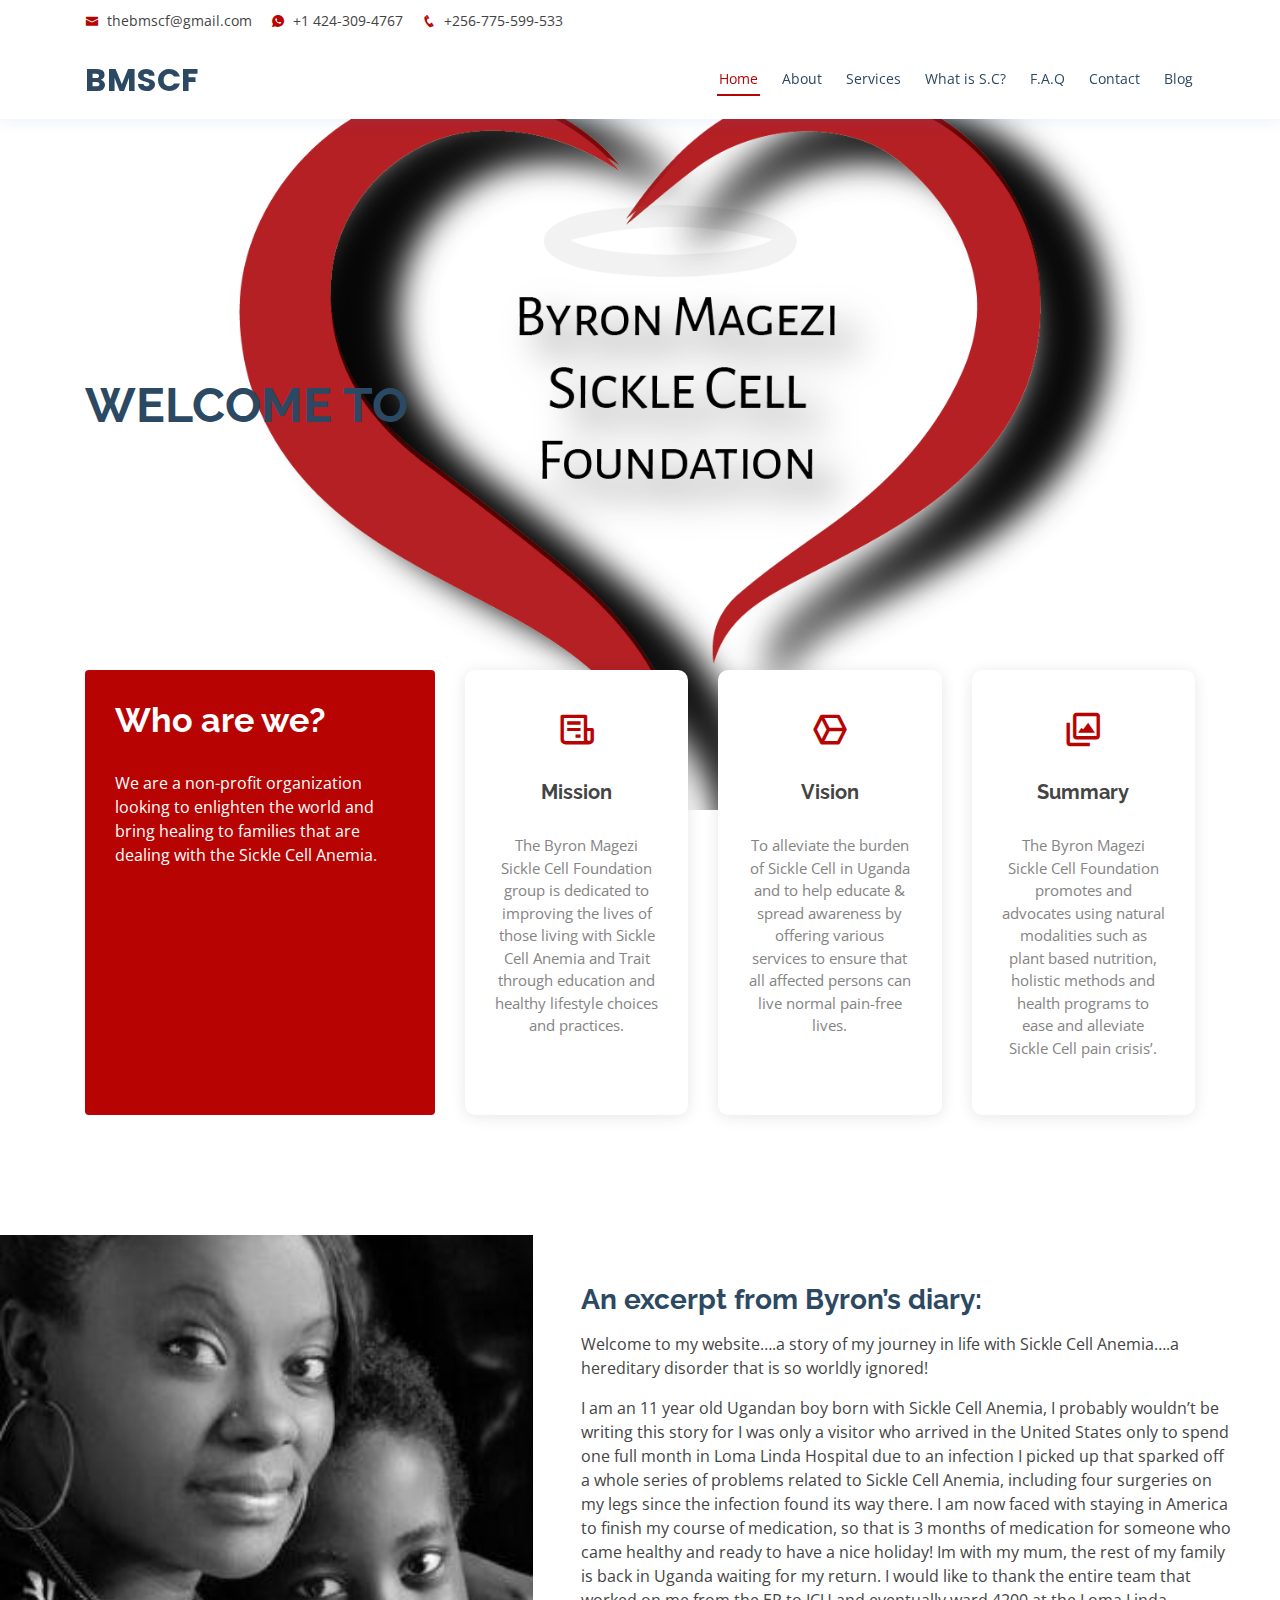
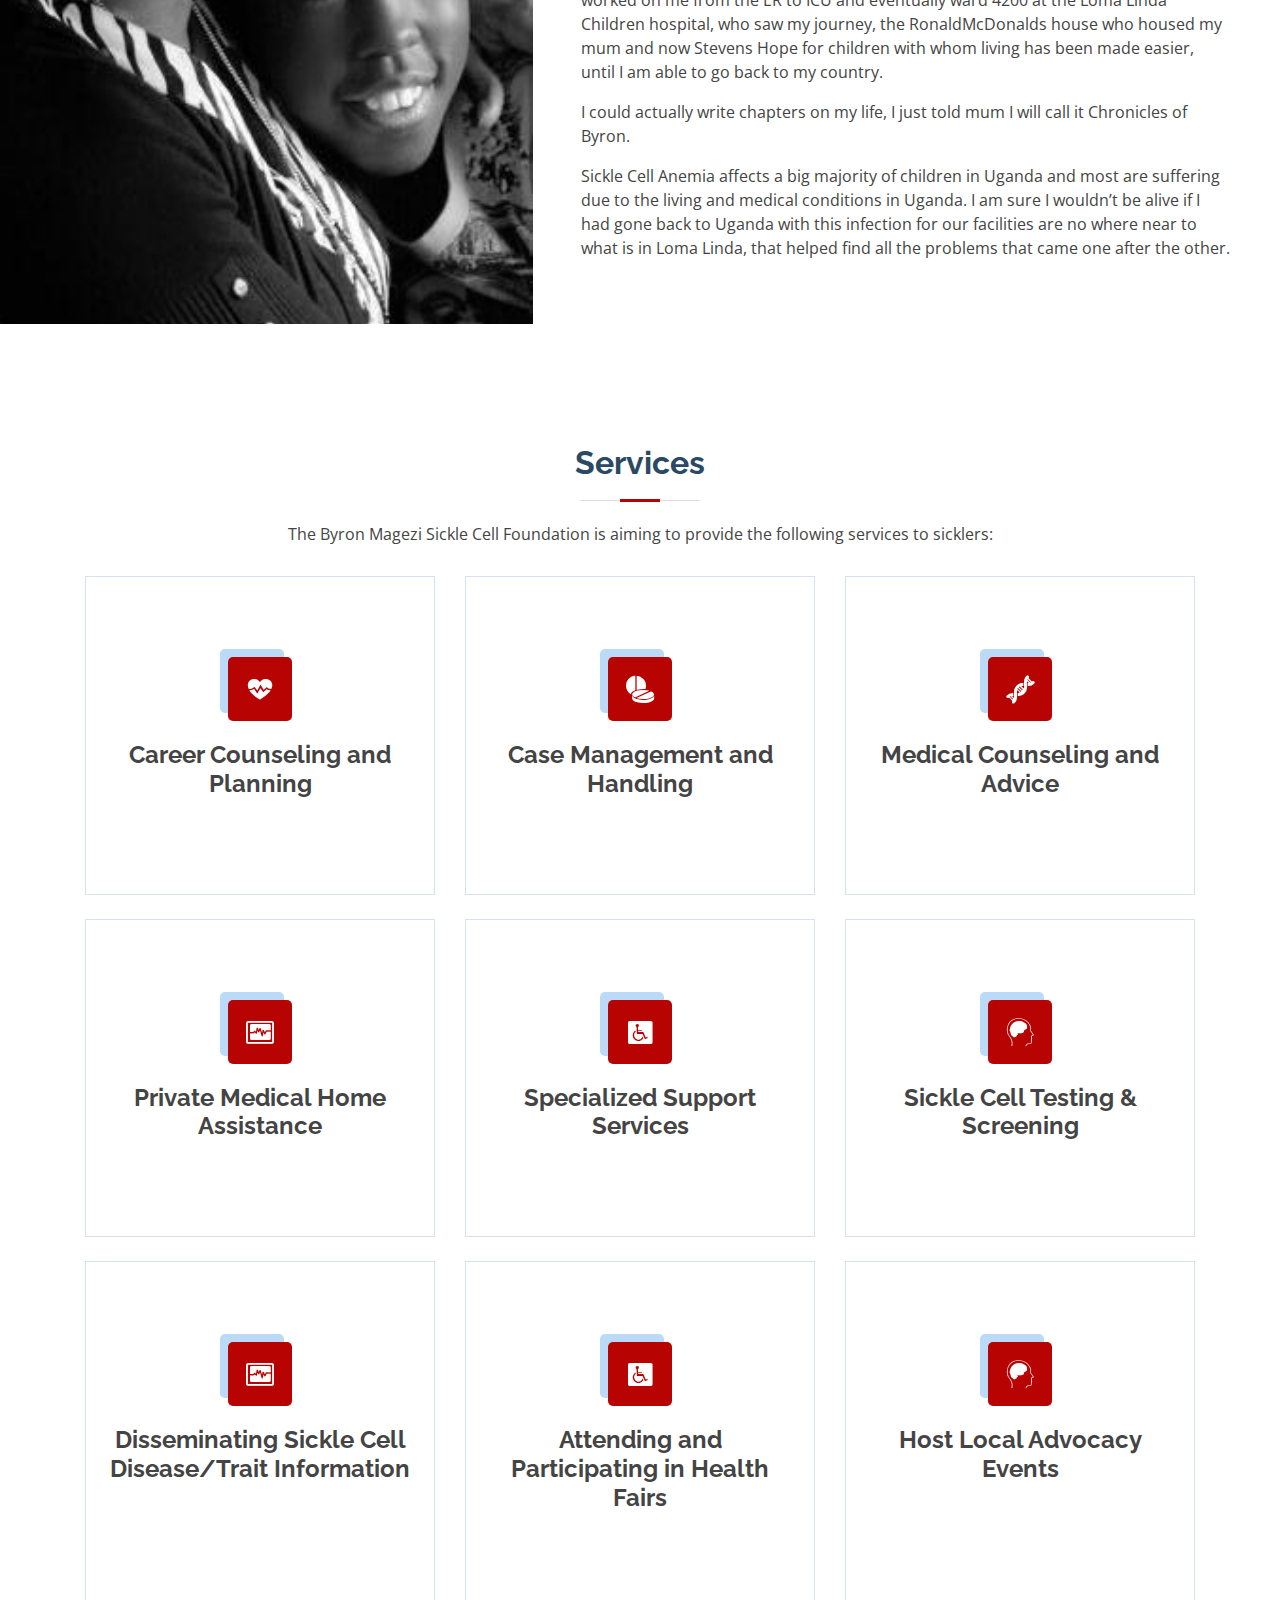
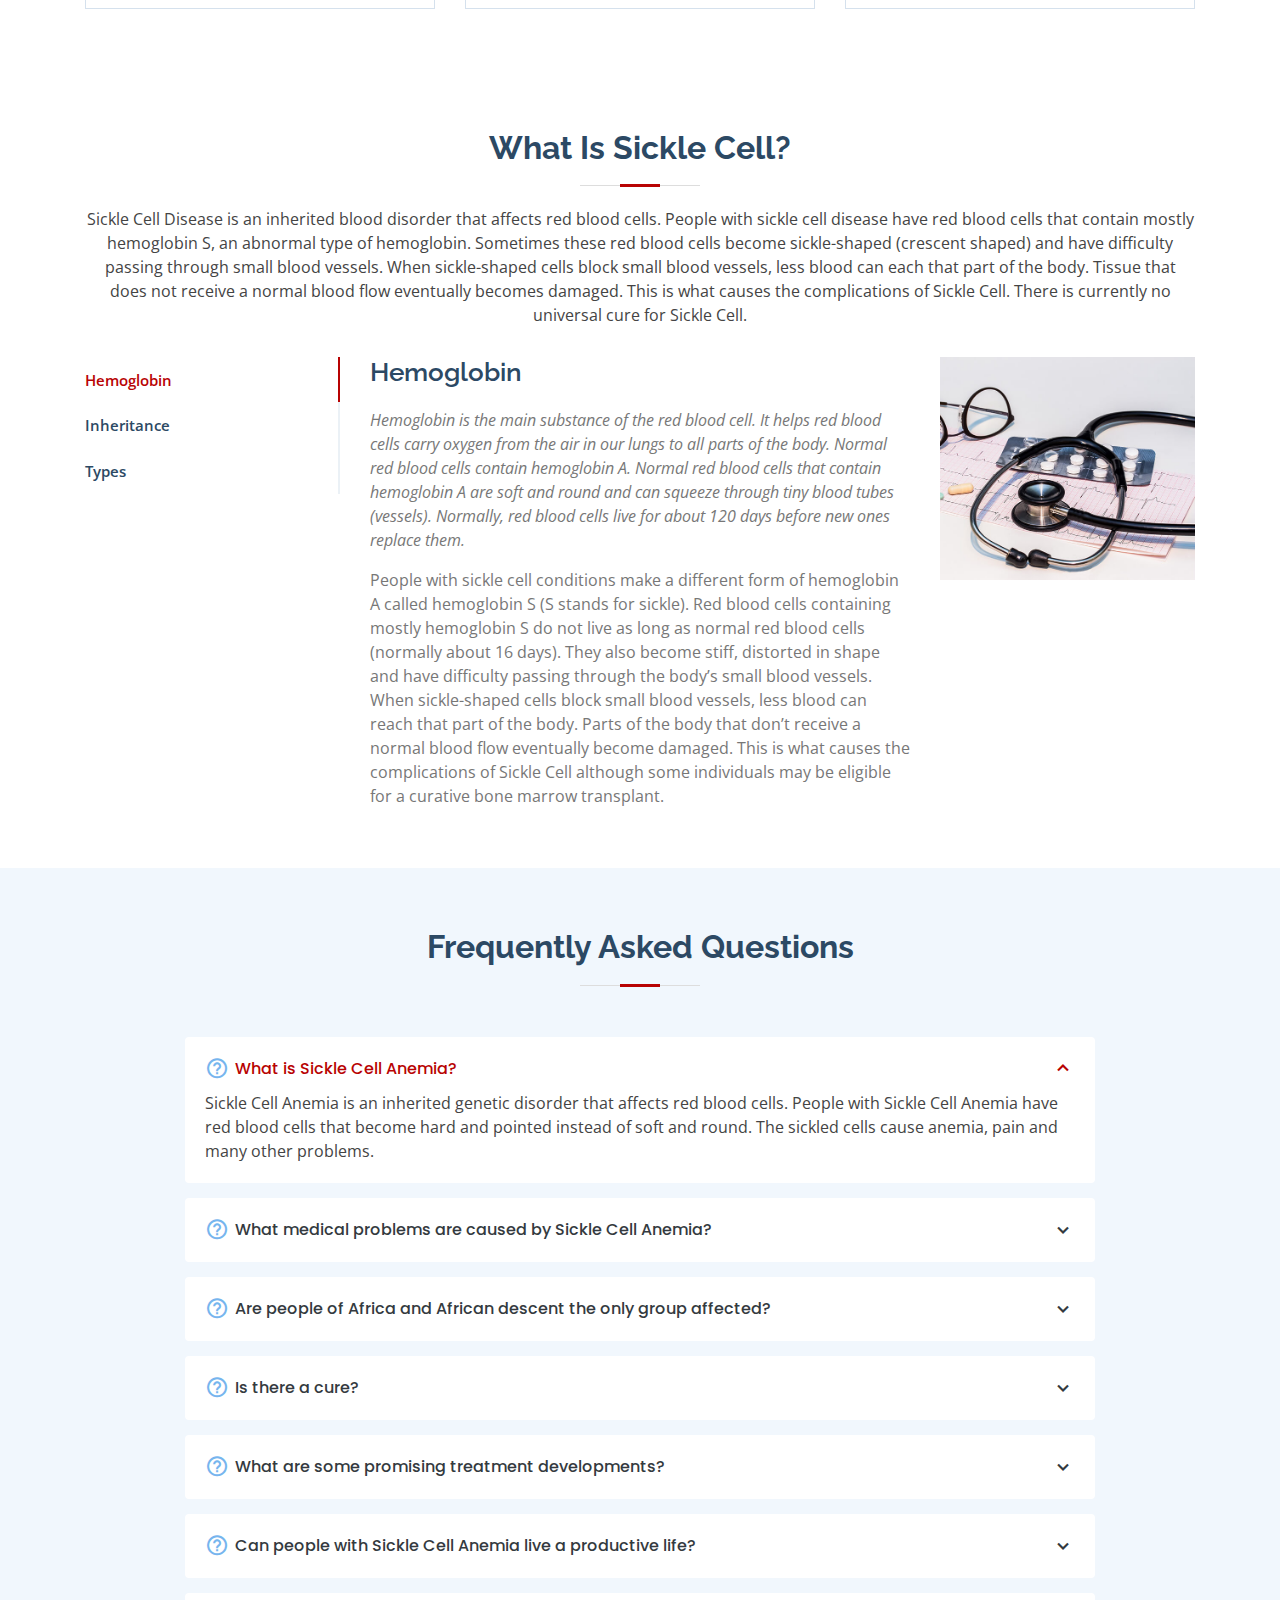
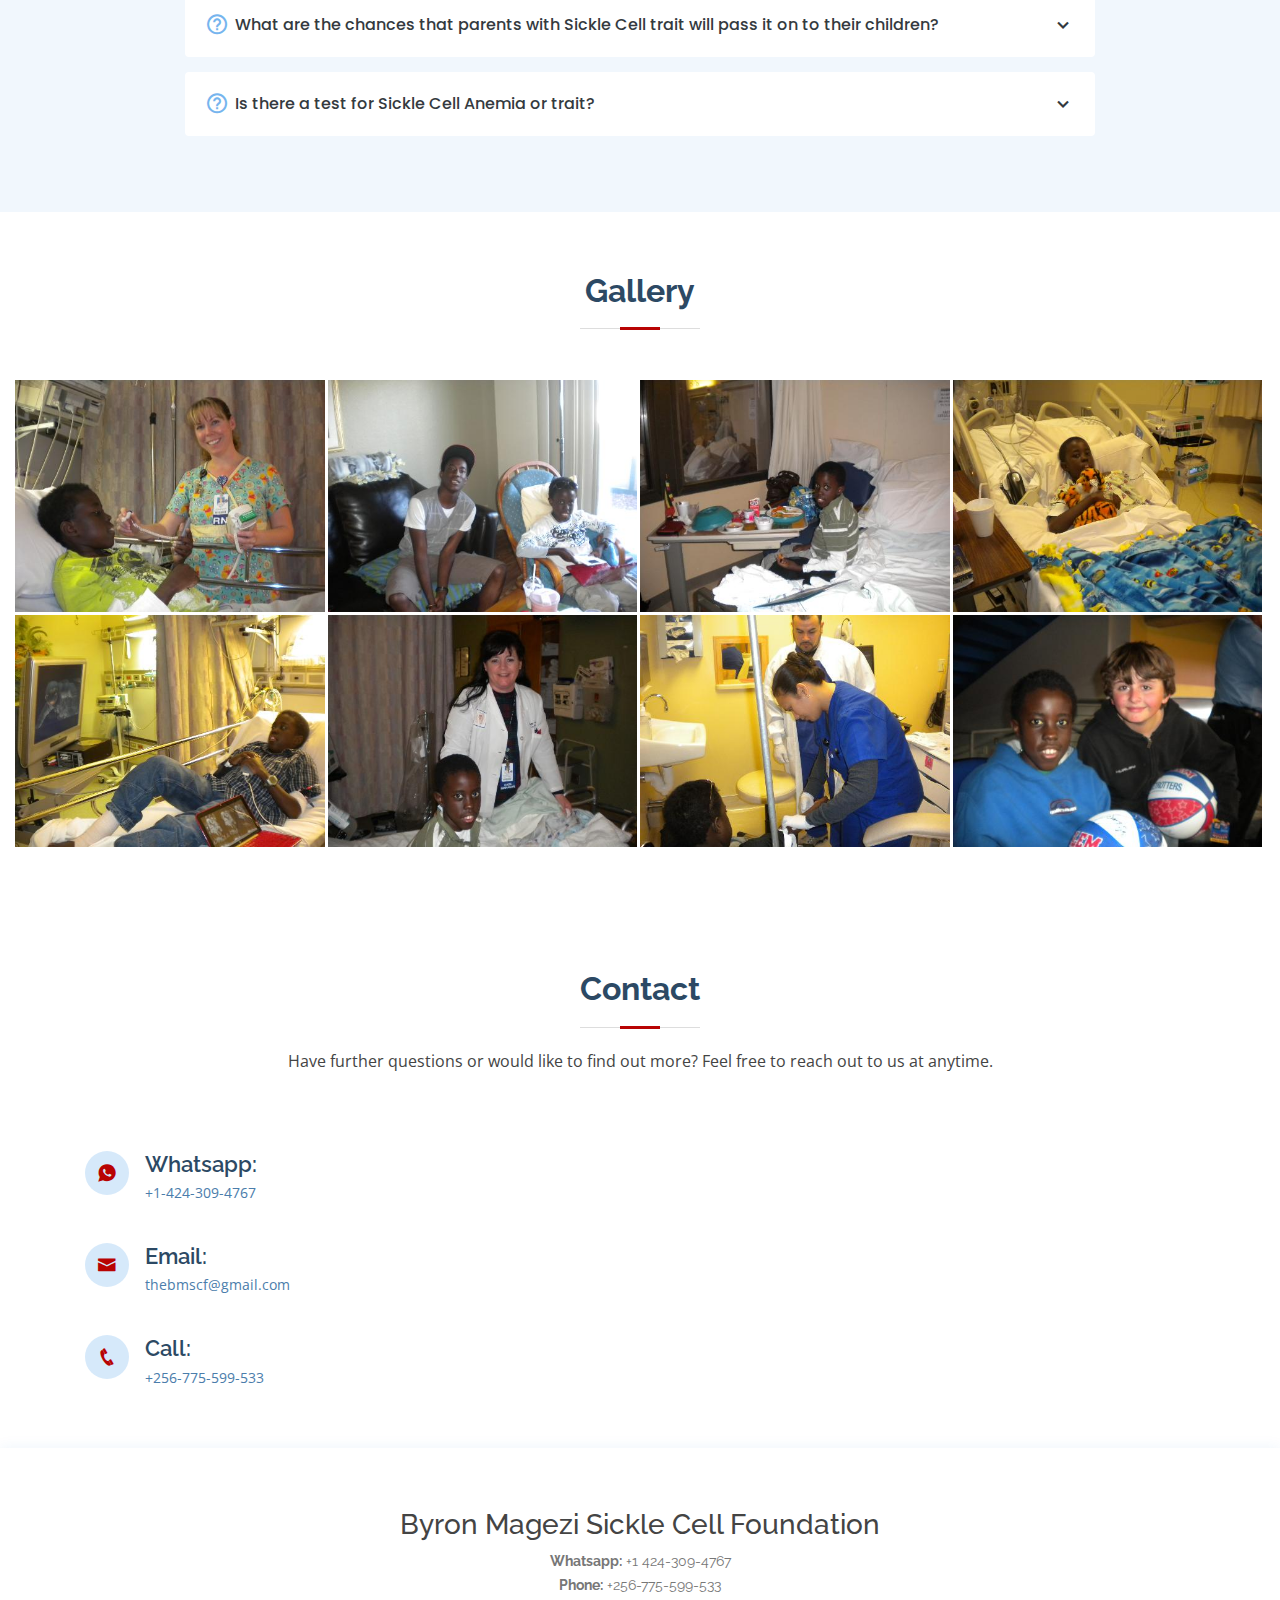
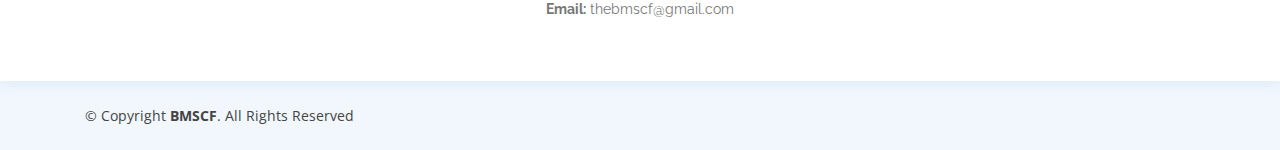
==== commit 87521d1e: "Updated Icon" ====
--- a/index.html
+++ b/index.html
@@ -9,8 +9,8 @@
     <meta content="" name="keywords" />
 
     <!-- Favicons -->
-    <link href="assets/img/logo.jpeg" rel="icon" />
-    <link href="assets/img/apple-touch-icon.png" rel="apple-touch-icon" />
+    <link href="assets/img/logopng3.png" rel="icon" />
+    <link href="assets/img/logopng3.png" rel="apple-touch-icon" />
 
     <!-- Google Fonts -->
     <link
--- a/assets/css/style.css
+++ b/assets/css/style.css
@@ -14,7 +14,7 @@
 }
 
 a {
-  color: #B80303;
+  color: #b80303;
 }
 
 a:hover {
@@ -22,7 +22,12 @@
   text-decoration: none;
 }
 
-h1, h2, h3, h4, h5, h6 {
+h1,
+h2,
+h3,
+h4,
+h5,
+h6 {
   font-family: "Raleway", sans-serif;
 }
 
@@ -45,7 +50,7 @@
   position: fixed;
   top: calc(50% - 30px);
   left: calc(50% - 30px);
-  border: 6px solid #B80303;
+  border: 6px solid #b80303;
   border-top-color: #d1e6f9;
   border-radius: 50%;
   width: 60px;
@@ -91,7 +96,7 @@
   width: 40px;
   height: 40px;
   border-radius: 50px;
-  background: #B80303;
+  background: #b80303;
   color: #fff;
   transition: all 0.4s;
 }
@@ -126,11 +131,11 @@
 }
 
 #topbar .contact-info a:hover {
-  color: #B80303;
+  color: #b80303;
 }
 
 #topbar .contact-info i {
-  color: #B80303;
+  color: #b80303;
   padding-right: 4px;
   margin-left: 15px;
 }
@@ -148,7 +153,7 @@
 }
 
 #topbar .social-links a:hover {
-  color: #B80303;
+  color: #b80303;
 }
 
 #topbar .social-links a:first-child {
@@ -229,9 +234,11 @@
   border-bottom: 2px solid #fff;
 }
 
-.nav-menu a:hover, .nav-menu .active > a, .nav-menu li:hover > a {
-  color: #B80303;
-  border-color: #B80303;
+.nav-menu a:hover,
+.nav-menu .active > a,
+.nav-menu li:hover > a {
+  color: #b80303;
+  border-color: #b80303;
 }
 
 .nav-menu .drop-down ul {
@@ -268,8 +275,10 @@
   border: none;
 }
 
-.nav-menu .drop-down ul a:hover, .nav-menu .drop-down ul .active > a, .nav-menu .drop-down ul li:hover > a {
-  color: #B80303;
+.nav-menu .drop-down ul a:hover,
+.nav-menu .drop-down ul .active > a,
+.nav-menu .drop-down ul li:hover > a {
+  color: #b80303;
 }
 
 .nav-menu .drop-down > a:after {
@@ -315,7 +324,7 @@
 /* Get Startet Button */
 .appointment-btn {
   margin-left: 25px;
-  background: #B80303;
+  background: #b80303;
   color: #fff;
   border-radius: 50px;
   padding: 8px 25px;
@@ -354,7 +363,7 @@
 }
 
 .mobile-nav-toggle i {
-  color: #B80303;
+  color: #b80303;
 }
 
 .mobile-nav {
@@ -388,8 +397,10 @@
   outline: none;
 }
 
-.mobile-nav a:hover, .mobile-nav .active > a, .mobile-nav li:hover > a {
-  color: #B80303;
+.mobile-nav a:hover,
+.mobile-nav .active > a,
+.mobile-nav li:hover > a {
+  color: #b80303;
   text-decoration: none;
 }
 
@@ -450,7 +461,7 @@
 #hero {
   width: 100%;
   height: 90vh;
-  background: url("../img/logopng.png") top center;
+  background: url("../img/logopng3.png") top center;
   background-size: cover;
   position: relative;
   margin-bottom: -200px;
@@ -487,7 +498,7 @@
   border-radius: 50px;
   transition: 0.5s;
   color: #fff;
-  background: #B80303;
+  background: #b80303;
 }
 
 #hero .btn-get-started:hover {
@@ -511,6 +522,7 @@
   #hero h1 {
     font-size: 28px;
     line-height: 36px;
+    visibility: hidden;
   }
   #hero h2 {
     font-size: 18px;
@@ -552,7 +564,7 @@
 }
 
 .section-title h2::before {
-  content: '';
+  content: "";
   position: absolute;
   display: block;
   width: 120px;
@@ -563,12 +575,12 @@
 }
 
 .section-title h2::after {
-  content: '';
+  content: "";
   position: absolute;
   display: block;
   width: 40px;
   height: 3px;
-  background: #B80303;
+  background: #b80303;
   bottom: 0;
   left: calc(50% - 20px);
 }
@@ -642,7 +654,7 @@
 --------------------------------------------------------------*/
 .why-us .content {
   padding: 30px;
-  background: #B80303;
+  background: #b80303;
   border-radius: 4px;
   color: #fff;
 }
@@ -671,7 +683,7 @@
 }
 
 .why-us .content .more-btn:hover {
-  color: #B80303;
+  color: #b80303;
   background: #fff;
 }
 
@@ -686,7 +698,7 @@
 
 .why-us .icon-boxes .icon-box i {
   font-size: 40px;
-  color: #B80303;
+  color: #b80303;
   margin-bottom: 30px;
 }
 
@@ -734,13 +746,13 @@
 }
 
 .about .icon-box .icon i {
-  color: #B80303;
+  color: #b80303;
   font-size: 32px;
 }
 
 .about .icon-box:hover .icon {
-  background: #B80303;
-  border-color: #B80303;
+  background: #b80303;
+  border-color: #b80303;
 }
 
 .about .icon-box:hover .icon i {
@@ -760,7 +772,7 @@
 }
 
 .about .icon-box .title a:hover {
-  color: #B80303;
+  color: #b80303;
 }
 
 .about .icon-box .description {
@@ -778,7 +790,7 @@
 .about .play-btn {
   width: 94px;
   height: 94px;
-  background: radial-gradient(#B80303 50%, rgba(25, 119, 204, 0.4) 52%);
+  background: radial-gradient(#b80303 50%, rgba(25, 119, 204, 0.4) 52%);
   border-radius: 50%;
   display: block;
   position: absolute;
@@ -788,7 +800,7 @@
 }
 
 .about .play-btn::after {
-  content: '';
+  content: "";
   position: absolute;
   left: 50%;
   top: 50%;
@@ -803,7 +815,7 @@
 }
 
 .about .play-btn::before {
-  content: '';
+  content: "";
   position: absolute;
   width: 120px;
   height: 120px;
@@ -826,12 +838,12 @@
 }
 
 .about .play-btn:hover::after {
-  border-left: 15px solid #B80303;
+  border-left: 15px solid #b80303;
   transform: scale(20);
 }
 
 .about .play-btn:hover::before {
-  content: '';
+  content: "";
   position: absolute;
   left: 50%;
   top: 50%;
@@ -892,7 +904,7 @@
   left: 50%;
   transform: translateX(-50%);
   font-size: 24px;
-  background: #B80303;
+  background: #b80303;
   padding: 12px;
   color: #fff;
   border-radius: 50px;
@@ -926,9 +938,9 @@
   margin: 0 auto;
   width: 64px;
   height: 64px;
-  background: #B80303;
+  background: #b80303;
   border-radius: 5px;
-  transition: all .3s ease-out 0s;
+  transition: all 0.3s ease-out 0s;
   display: flex;
   align-items: center;
   justify-content: center;
@@ -943,14 +955,14 @@
 
 .services .icon-box .icon::before {
   position: absolute;
-  content: '';
+  content: "";
   left: -8px;
   top: -8px;
   height: 100%;
   width: 100%;
   background: #badaf7;
   border-radius: 5px;
-  transition: all .3s ease-out 0s;
+  transition: all 0.3s ease-out 0s;
   transform: translateZ(-1px);
 }
 
@@ -971,8 +983,8 @@
 }
 
 .services .icon-box:hover {
-  background: #B80303;
-  border-color: #B80303;
+  background: #b80303;
+  border-color: #b80303;
 }
 
 .services .icon-box:hover .icon {
@@ -980,14 +992,15 @@
 }
 
 .services .icon-box:hover .icon i {
-  color: #B80303;
+  color: #b80303;
 }
 
 .services .icon-box:hover .icon::before {
   background: #3291e6;
 }
 
-.services .icon-box:hover h4 , .services .icon-box:hover p {
+.services .icon-box:hover h4,
+.services .icon-box:hover p {
   color: #fff;
 }
 
@@ -1052,18 +1065,23 @@
   animation: animate-loading 1s linear infinite;
 }
 
-.appointment .php-email-form input, .appointment .php-email-form textarea, .appointment .php-email-form select {
+.appointment .php-email-form input,
+.appointment .php-email-form textarea,
+.appointment .php-email-form select {
   border-radius: 0;
   box-shadow: none;
   font-size: 14px;
   padding: 10px !important;
 }
 
-.appointment .php-email-form input:focus, .appointment .php-email-form textarea:focus, .appointment .php-email-form select:focus {
-  border-color: #B80303;
-}
-
-.appointment .php-email-form input, .appointment .php-email-form select {
+.appointment .php-email-form input:focus,
+.appointment .php-email-form textarea:focus,
+.appointment .php-email-form select:focus {
+  border-color: #b80303;
+}
+
+.appointment .php-email-form input,
+.appointment .php-email-form select {
   height: 44px;
 }
 
@@ -1072,7 +1090,7 @@
 }
 
 .appointment .php-email-form button[type="submit"] {
-  background: #B80303;
+  background: #b80303;
   border: 0;
   padding: 10px 35px;
   color: #fff;
@@ -1107,12 +1125,12 @@
 }
 
 .departments .nav-link:hover {
-  color: #B80303;
+  color: #b80303;
 }
 
 .departments .nav-link.active {
-  color: #B80303;
-  border-color: #B80303;
+  color: #b80303;
+  border-color: #b80303;
 }
 
 .departments .tab-pane.active {
@@ -1142,7 +1160,7 @@
   }
   .departments .nav-link.active {
     color: #fff;
-    background: #B80303;
+    background: #b80303;
   }
 }
 
@@ -1195,7 +1213,7 @@
 }
 
 .doctors .member span::after {
-  content: '';
+  content: "";
   position: absolute;
   display: block;
   width: 50px;
@@ -1235,7 +1253,7 @@
 }
 
 .doctors .member .social a:hover {
-  background: #B80303;
+  background: #b80303;
 }
 
 .doctors .member .social a + a {
@@ -1284,7 +1302,8 @@
   color: #76b5ee;
 }
 
-.faq .faq-list .icon-show, .faq .faq-list .icon-close {
+.faq .faq-list .icon-show,
+.faq .faq-list .icon-close {
   font-size: 24px;
   position: absolute;
   right: 0;
@@ -1305,7 +1324,7 @@
 }
 
 .faq .faq-list a.collapsed:hover {
-  color: #B80303;
+  color: #b80303;
 }
 
 .faq .faq-list a.collapsed .icon-show {
@@ -1360,7 +1379,8 @@
   margin: 0;
 }
 
-.testimonials .testimonial-item .quote-icon-left, .testimonials .testimonial-item .quote-icon-right {
+.testimonials .testimonial-item .quote-icon-left,
+.testimonials .testimonial-item .quote-icon-right {
   color: #badaf7;
   font-size: 26px;
 }
@@ -1383,7 +1403,8 @@
   margin: 15px auto 15px auto;
 }
 
-.testimonials .owl-nav, .testimonials .owl-dots {
+.testimonials .owl-nav,
+.testimonials .owl-dots {
   margin-top: 5px;
   text-align: center;
 }
@@ -1398,7 +1419,7 @@
 }
 
 .testimonials .owl-dot.active {
-  background-color: #B80303 !important;
+  background-color: #b80303 !important;
 }
 
 @media (max-width: 767px) {
@@ -1442,7 +1463,7 @@
 
 .contact .info i {
   font-size: 20px;
-  color: #B80303;
+  color: #b80303;
   float: left;
   width: 44px;
   height: 44px;
@@ -1469,12 +1490,15 @@
   color: #4b7dab;
 }
 
-.contact .info .email, .contact .info .phone {
+.contact .info .email,
+.contact .info .phone {
   margin-top: 40px;
 }
 
-.contact .info .email:hover i, .contact .info .address:hover i, .contact .info .phone:hover i {
-  background: #B80303;
+.contact .info .email:hover i,
+.contact .info .address:hover i,
+.contact .info .phone:hover i {
+  background: #b80303;
   color: #fff;
 }
 
@@ -1537,7 +1561,8 @@
   animation: animate-loading 1s linear infinite;
 }
 
-.contact .php-email-form input, .contact .php-email-form textarea {
+.contact .php-email-form input,
+.contact .php-email-form textarea {
   border-radius: 0;
   box-shadow: none;
   font-size: 14px;
@@ -1552,7 +1577,7 @@
 }
 
 .contact .php-email-form button[type="submit"] {
-  background: #B80303;
+  background: #b80303;
   border: 0;
   padding: 10px 35px;
   color: #fff;
@@ -1661,7 +1686,7 @@
 
 #footer .footer-top .footer-links ul a:hover {
   text-decoration: none;
-  color: #B80303;
+  color: #b80303;
 }
 
 #footer .footer-newsletter {
@@ -1701,7 +1726,7 @@
   background: none;
   font-size: 16px;
   padding: 0 20px;
-  background: #B80303;
+  background: #b80303;
   color: #fff;
   transition: 0.3s;
   border-radius: 50px;
@@ -1720,7 +1745,7 @@
 #footer .social-links a {
   font-size: 18px;
   display: inline-block;
-  background: #B80303;
+  background: #b80303;
   color: #fff;
   line-height: 1;
   padding: 8px 0;
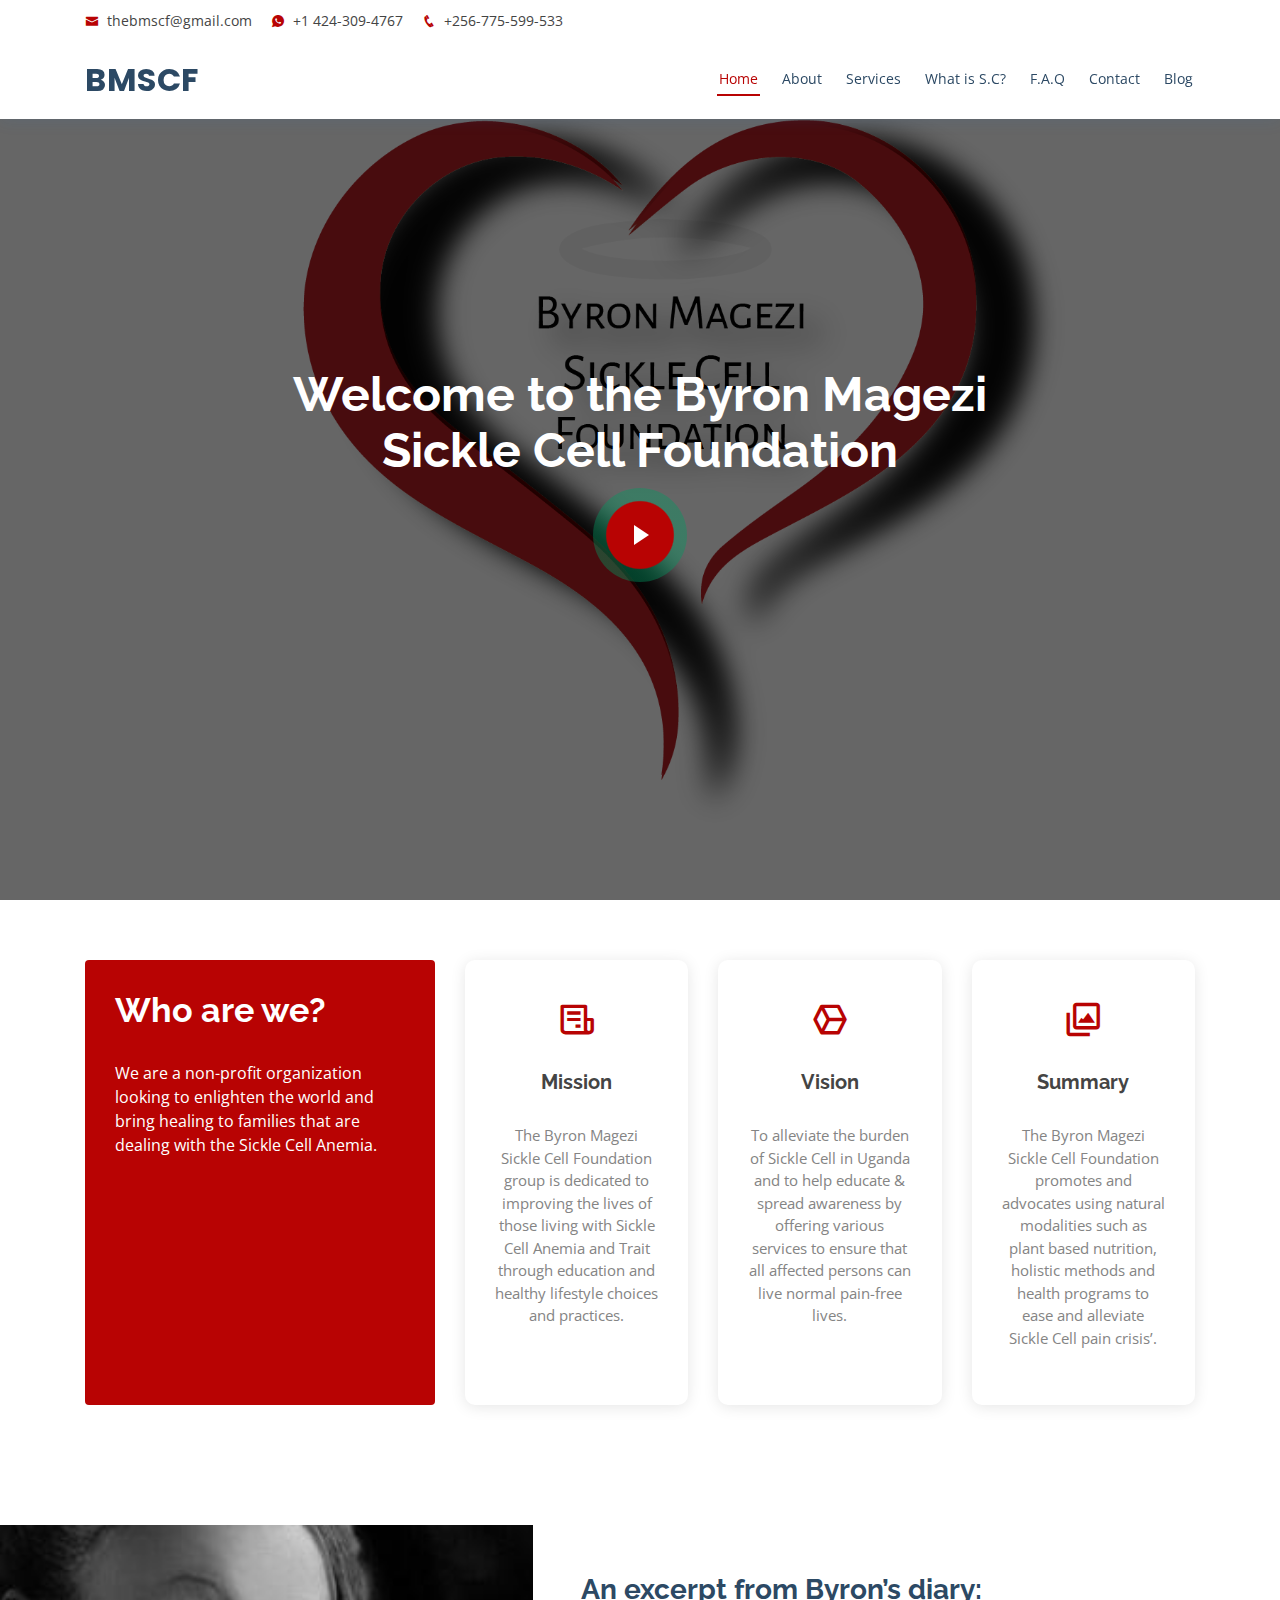
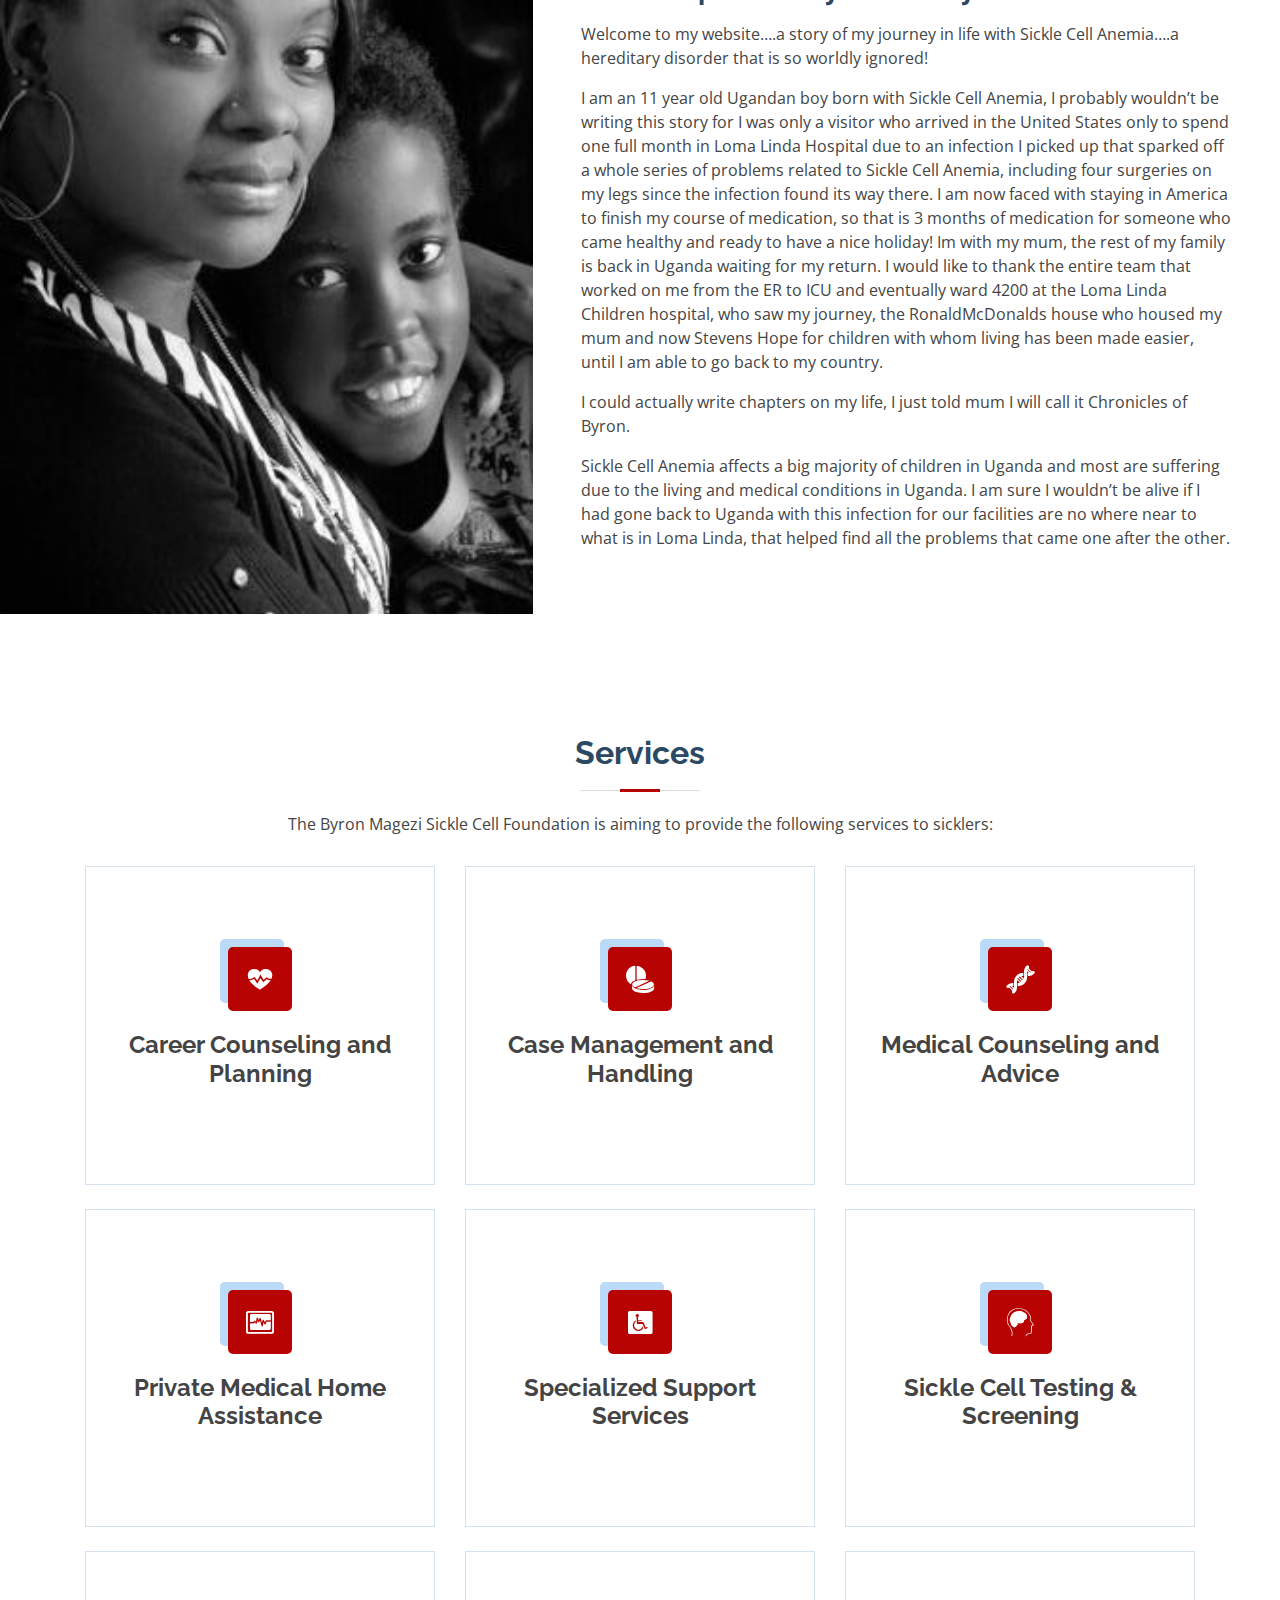
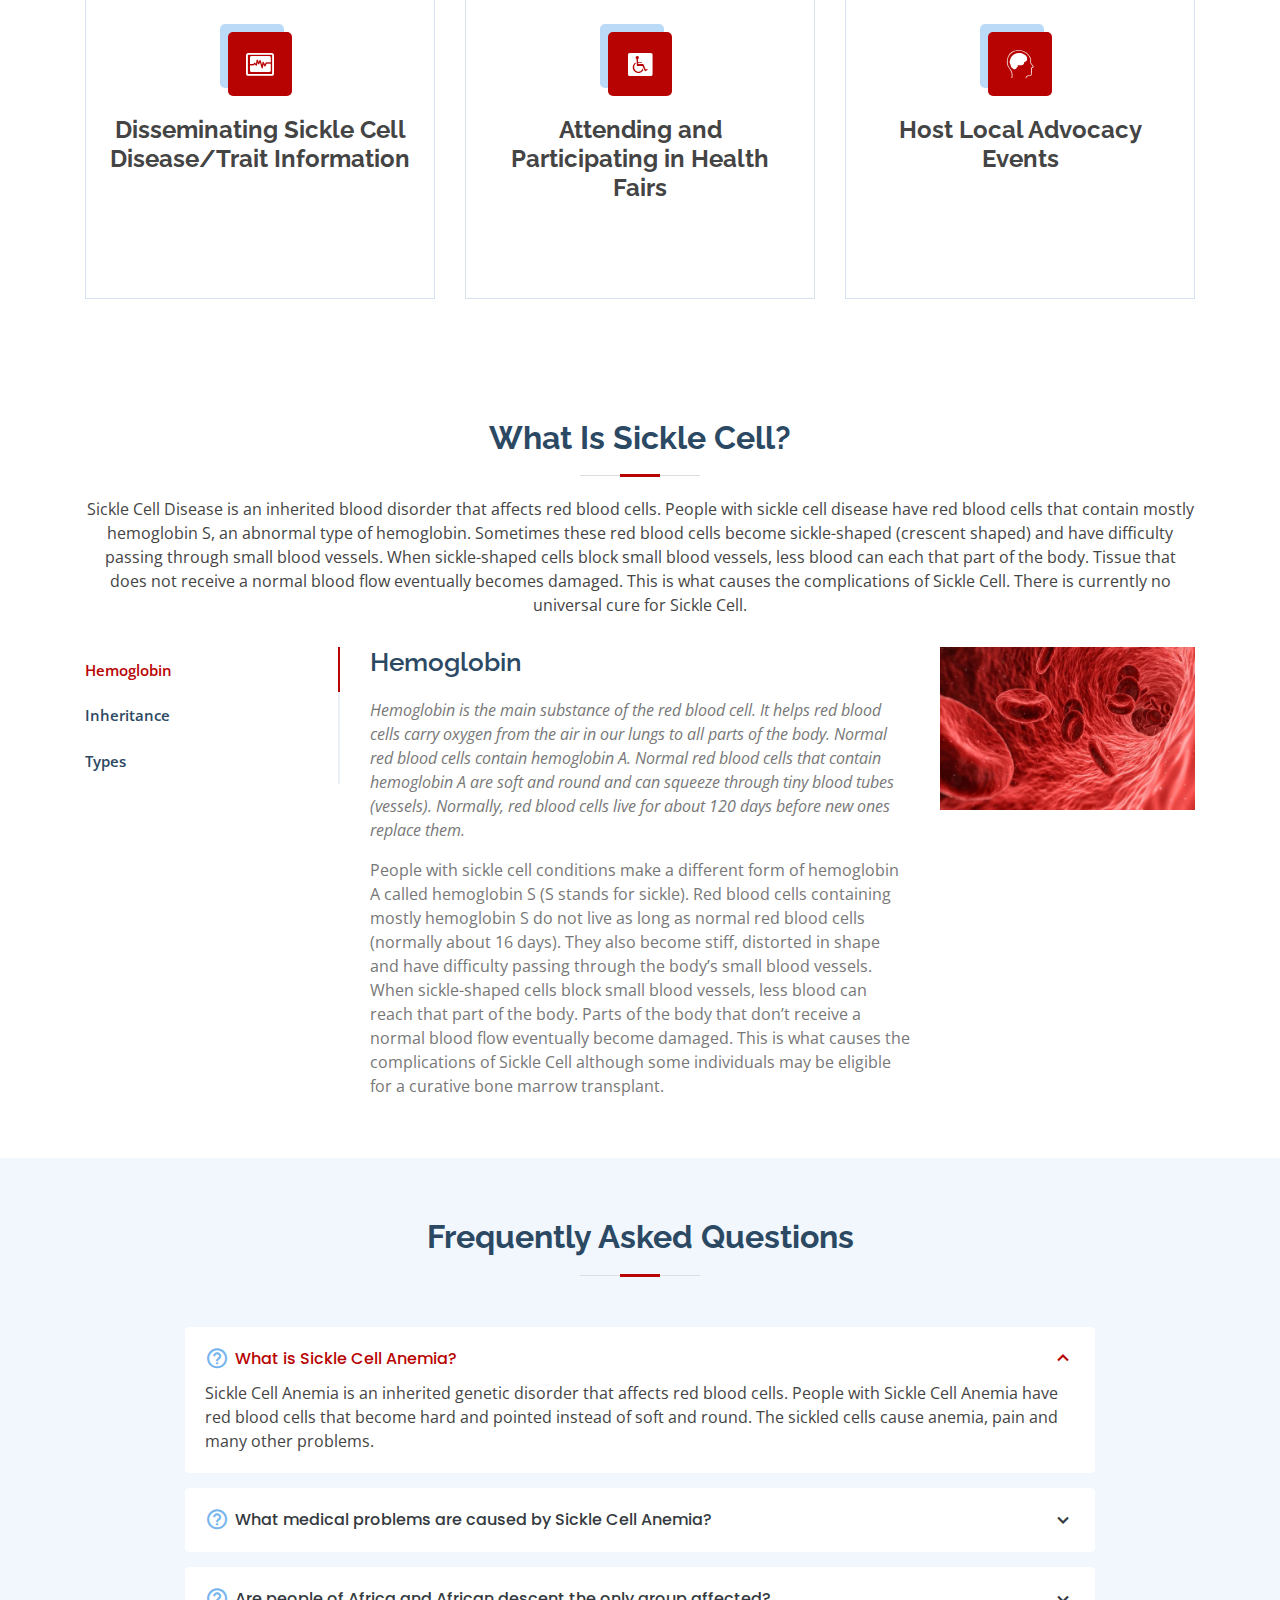
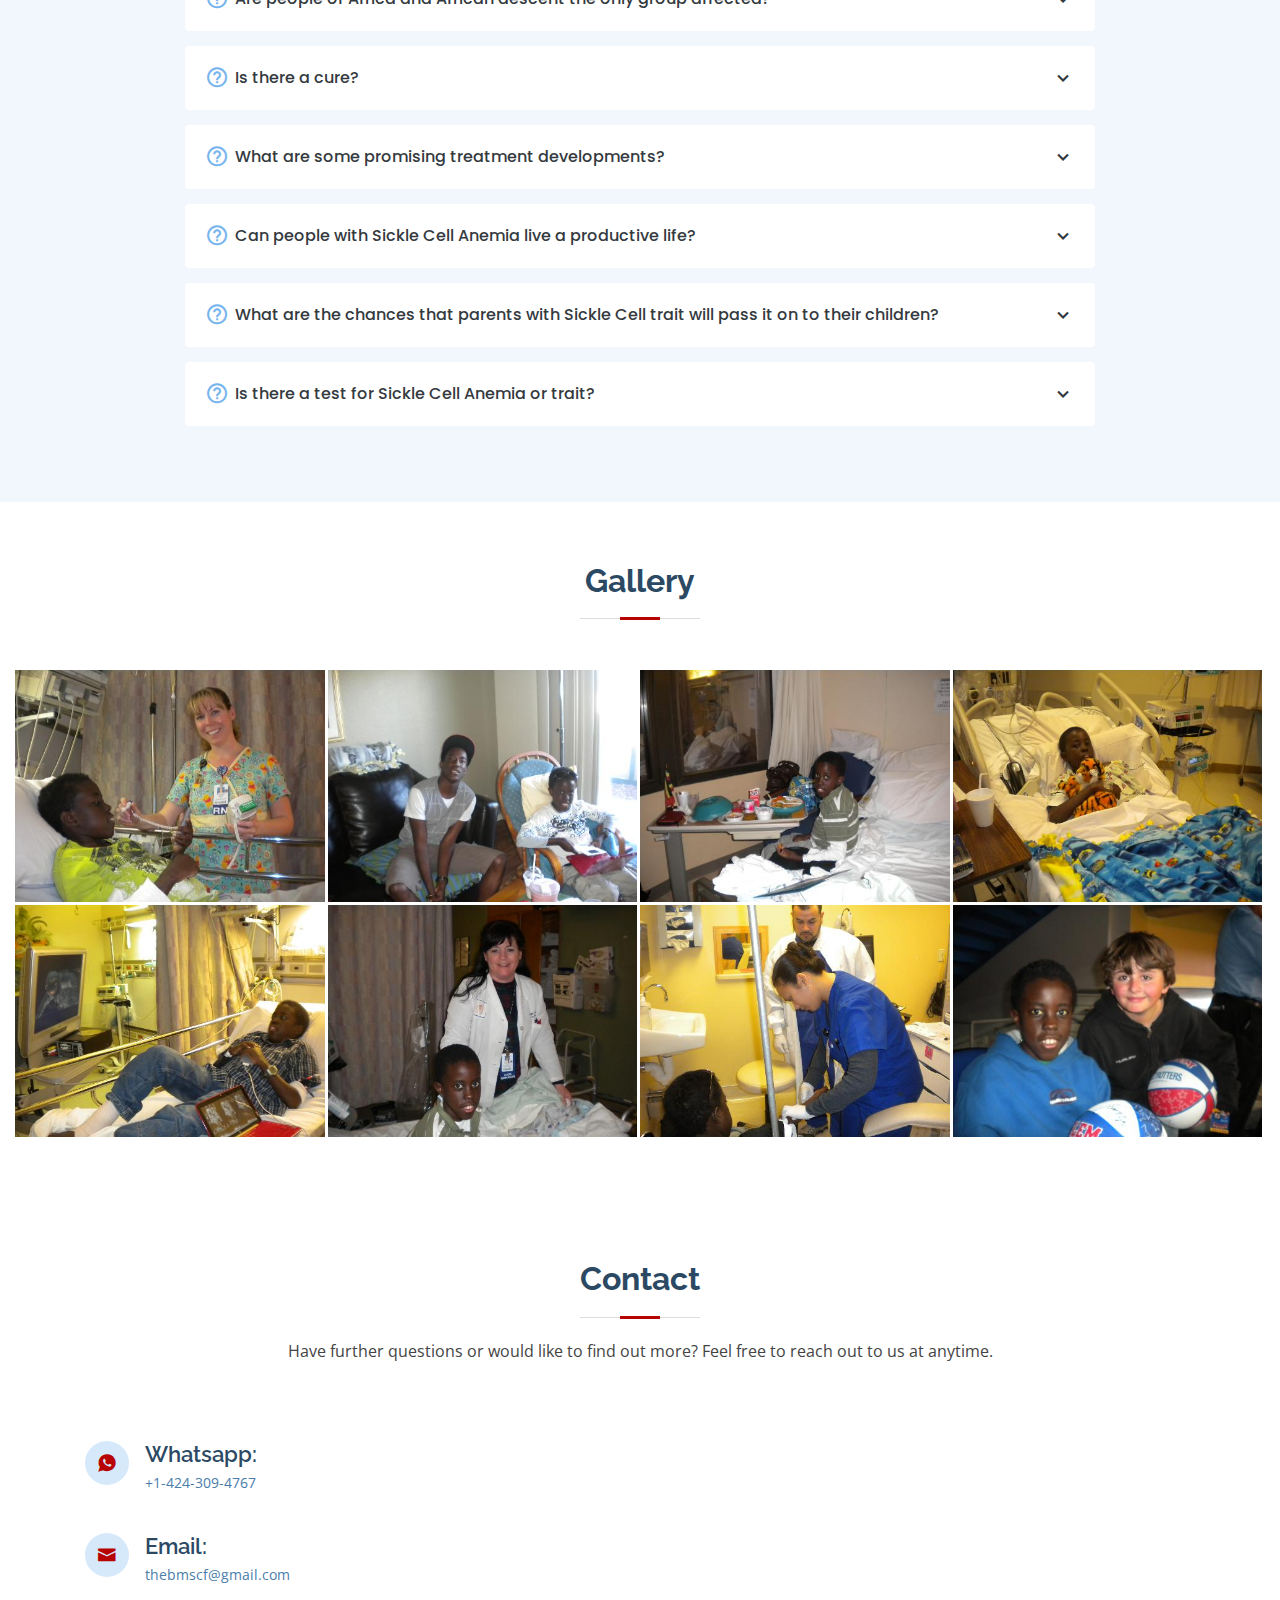
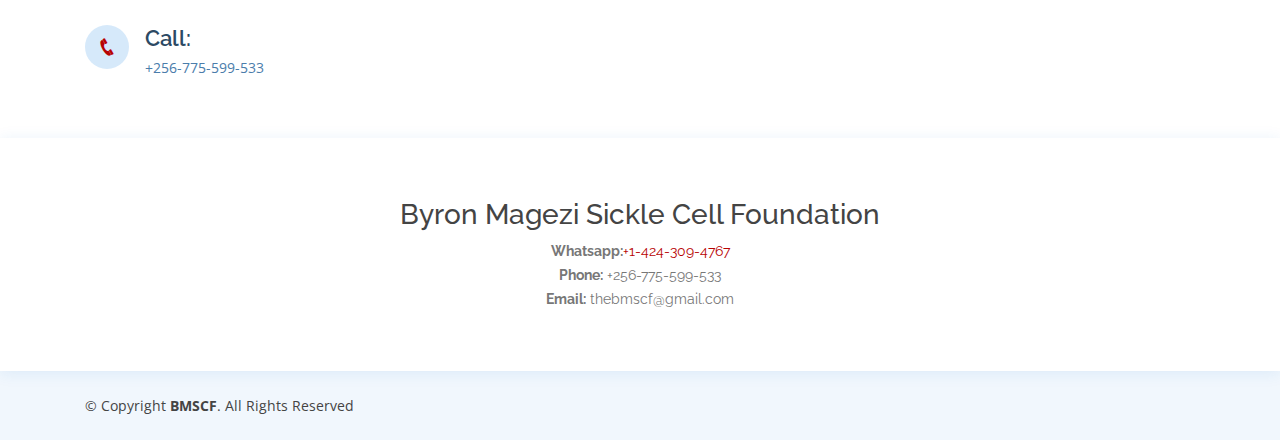
==== commit a26fb163: "Updated Header" ====
--- a/index.html
+++ b/index.html
@@ -1,222 +1,213 @@
 <!DOCTYPE html>
 <html lang="en">
-  <head>
-    <meta charset="utf-8" />
-    <meta content="width=device-width, initial-scale=1.0" name="viewport" />
-
-    <title>Byron Magezi Sickle Cell Foundation</title>
-    <meta content="" name="descriptison" />
-    <meta content="" name="keywords" />
-
-    <!-- Favicons -->
-    <link href="assets/img/logopng3.png" rel="icon" />
-    <link href="assets/img/logopng3.png" rel="apple-touch-icon" />
-
-    <!-- Google Fonts -->
-    <link
-      href="https://fonts.googleapis.com/css?family=Open+Sans:300,300i,400,400i,600,600i,700,700i|Raleway:300,300i,400,400i,500,500i,600,600i,700,700i|Poppins:300,300i,400,400i,500,500i,600,600i,700,700i"
-      rel="stylesheet"
-    />
-
-    <!-- Vendor CSS Files -->
-    <link
-      href="assets/vendor/bootstrap/css/bootstrap.min.css"
-      rel="stylesheet"
-    />
-    <link href="assets/vendor/icofont/icofont.min.css" rel="stylesheet" />
-    <link href="assets/vendor/boxicons/css/boxicons.min.css" rel="stylesheet" />
-    <link href="assets/vendor/venobox/venobox.css" rel="stylesheet" />
-    <link href="assets/vendor/animate.css/animate.min.css" rel="stylesheet" />
-    <link href="assets/vendor/remixicon/remixicon.css" rel="stylesheet" />
-    <link
-      href="assets/vendor/owl.carousel/assets/owl.carousel.min.css"
-      rel="stylesheet"
-    />
-    <link
-      href="assets/vendor/bootstrap-datepicker/css/bootstrap-datepicker.min.css"
-      rel="stylesheet"
-    />
-
-    <!-- Template Main CSS File -->
-    <link href="assets/css/style.css" rel="stylesheet" />
-
-    <!-- =======================================================
+
+<head>
+  <meta charset="utf-8" />
+  <meta content="width=device-width, initial-scale=1.0" name="viewport" />
+
+  <title>Byron Magezi Sickle Cell Foundation</title>
+  <meta content="" name="descriptison" />
+  <meta content="" name="keywords" />
+
+  <!-- Favicons -->
+  <link href="assets/img/logopng3.png" rel="icon" />
+  <link href="assets/img/logopng3.png" rel="apple-touch-icon" />
+
+  <!-- Google Fonts -->
+  <link
+    href="https://fonts.googleapis.com/css?family=Open+Sans:300,300i,400,400i,600,600i,700,700i|Raleway:300,300i,400,400i,500,500i,600,600i,700,700i|Poppins:300,300i,400,400i,500,500i,600,600i,700,700i"
+    rel="stylesheet" />
+
+  <!-- Vendor CSS Files -->
+  <link href="assets/vendor/bootstrap/css/bootstrap.min.css" rel="stylesheet" />
+  <link href="assets/vendor/icofont/icofont.min.css" rel="stylesheet" />
+  <link href="assets/vendor/boxicons/css/boxicons.min.css" rel="stylesheet" />
+  <link href="assets/vendor/venobox/venobox.css" rel="stylesheet" />
+  <link href="assets/vendor/animate.css/animate.min.css" rel="stylesheet" />
+  <link href="assets/vendor/remixicon/remixicon.css" rel="stylesheet" />
+  <link href="assets/vendor/owl.carousel/assets/owl.carousel.min.css" rel="stylesheet" />
+  <link href="assets/vendor/bootstrap-datepicker/css/bootstrap-datepicker.min.css" rel="stylesheet" />
+
+  <!-- Template Main CSS File -->
+  <link href="assets/css/style.css" rel="stylesheet" />
+
+  <!-- =======================================================
   * Template Name: Medilab - v2.0.0
   * Template URL: https://bootstrapmade.com/medilab-free-medical-bootstrap-theme/
   * Author: BootstrapMade.com
   * License: https://bootstrapmade.com/license/
   ======================================================== -->
-  </head>
-
-  <body>
-    <!-- ======= Top Bar ======= -->
-    <div id="topbar" class="d-none d-lg-flex align-items-center fixed-top">
-      <div class="container d-flex">
-        <div class="contact-info mr-auto">
-          <i class="icofont-envelope"></i>
-          <a href="mailto:thebmscf@gmail.com">thebmscf@gmail.com</a>
-          <i class="icofont-whatsapp"></i> +1 424-309-4767
-          <i class="icofont-phone"></i> +256-775-599-533
-        </div>
-        <!-- <div class="social-links">
+</head>
+
+<body>
+  <!-- ======= Top Bar ======= -->
+  <div id="topbar" class="d-none d-lg-flex align-items-center fixed-top">
+    <div class="container d-flex">
+      <div class="contact-info mr-auto">
+        <i class="icofont-envelope"></i>
+        <a href="mailto:thebmscf@gmail.com">thebmscf@gmail.com</a>
+        <i class="icofont-whatsapp"></i>
+        <a href="https://api.whatsapp.com/send?phone=14243094767">+1 424-309-4767</a>
+        <i class="icofont-phone"></i> +256-775-599-533
+      </div>
+      <!-- <div class="social-links">
         <a href="#" class="twitter"><i class="icofont-twitter"></i></a>
         <a href="#" class="facebook"><i class="icofont-facebook"></i></a>
         <a href="#" class="instagram"><i class="icofont-instagram"></i></a>
         <a href="#" class="skype"><i class="icofont-skype"></i></a>
         <a href="#" class="linkedin"><i class="icofont-linkedin"></i></i></a>
       </div> -->
-      </div>
     </div>
-
-    <!-- ======= Header ======= -->
-    <header id="header" class="fixed-top">
-      <div class="container d-flex align-items-center">
-        <h1 class="logo mr-auto"><a href="index.html">BMSCF</a></h1>
-        <!-- Uncomment below if you prefer to use an image logo -->
-        <!-- <a href="index.html" class="logo mr-auto"><img src="assets/img/logo.png" alt="" class="img-fluid"></a>-->
-
-        <nav class="nav-menu d-none d-lg-block">
-          <ul>
-            <li class="active"><a href="index.html">Home</a></li>
-            <li><a href="#about">About</a></li>
-            <li><a href="#services">Services</a></li>
-            <li><a href="#departments">What is S.C?</a></li>
-            <li><a href="#faq">F.A.Q</a></li>
-            <li><a href="#contact">Contact</a></li>
-            <li>
-              <a
-                href="https://shameandsicklecell.wordpress.com/"
-                target="_blank"
-              >
-                Blog</a
-              >
-            </li>
-          </ul>
-        </nav>
-        <!-- .nav-menu -->
-      </div>
-    </header>
-    <!-- End Header -->
-
-    <!-- ======= Hero Section ======= -->
-    <section id="hero" class="d-flex align-items-center">
-      <div class="container">
-        <h1>Welcome to</h1>
+  </div>
+
+  <!-- ======= Header ======= -->
+  <header id="header" class="fixed-top">
+    <div class="container d-flex align-items-center">
+      <h1 class="logo mr-auto"><a href="index.html">BMSCF</a></h1>
+      <!-- Uncomment below if you prefer to use an image logo -->
+      <!-- <a href="index.html" class="logo mr-auto"><img src="assets/img/logo.png" alt="" class="img-fluid"></a>-->
+
+      <nav class="nav-menu d-none d-lg-block">
+        <ul>
+          <li class="active"><a href="index.html">Home</a></li>
+          <li><a href="#about">About</a></li>
+          <li><a href="#services">Services</a></li>
+          <li><a href="#departments">What is S.C?</a></li>
+          <li><a href="#faq">F.A.Q</a></li>
+          <li><a href="#contact">Contact</a></li>
+          <li>
+            <a href="https://shameandsicklecell.wordpress.com/" target="_blank">
+              Blog</a>
+          </li>
+        </ul>
+      </nav>
+      <!-- .nav-menu -->
+    </div>
+  </header>
+  <!-- End Header -->
+
+  <!-- ======= Hero Section ======= -->
+  <section id="hero" class="d-flex flex-column justify-content-center">
+    <div class="container">
+      <div class="row justify-content-center">
+        <div class="col-xl-8">
+          <h1>Welcome to the Byron Magezi Sickle Cell Foundation</h1>
+          <a href="https://youtu.be/WWcG9gKqMuQ" class="venobox play-btn mb-4" data-vbtype="video"
+            data-autoplay="true"></a>
+        </div>
+      </div>
+    </div>
+  </section>
+  <!-- End Hero -->
+
+  <main id="main">
+    <!-- ======= Why Us Section ======= -->
+    <section id="why-us" class="why-us">
+      <div class="container">
+        <div class="row">
+          <div class="col-lg-4 d-flex align-items-stretch">
+            <div class="content">
+              <h3>Who are we?</h3>
+              <p>
+                We are a non-profit organization looking to enlighten the
+                world and bring healing to families that are dealing with the
+                Sickle Cell Anemia.
+              </p>
+            </div>
+          </div>
+          <div class="col-lg-8 d-flex align-items-stretch">
+            <div class="icon-boxes d-flex flex-column justify-content-center">
+              <div class="row">
+                <div class="col-xl-4 d-flex align-items-stretch">
+                  <div class="icon-box mt-4 mt-xl-0">
+                    <i class="bx bx-receipt"></i>
+                    <h4>Mission</h4>
+                    <p>
+                      The Byron Magezi Sickle Cell Foundation group is
+                      dedicated to improving the lives of those living with
+                      Sickle Cell Anemia and Trait through education and
+                      healthy lifestyle choices and practices.
+                    </p>
+                  </div>
+                </div>
+                <div class="col-xl-4 d-flex align-items-stretch">
+                  <div class="icon-box mt-4 mt-xl-0">
+                    <i class="bx bx-cube-alt"></i>
+                    <h4>Vision</h4>
+                    <p>
+                      To alleviate the burden of Sickle Cell in Uganda and to
+                      help educate & spread awareness by offering various
+                      services to ensure that all affected persons can live
+                      normal pain-free lives.
+                    </p>
+                  </div>
+                </div>
+                <div class="col-xl-4 d-flex align-items-stretch">
+                  <div class="icon-box mt-4 mt-xl-0">
+                    <i class="bx bx-images"></i>
+                    <h4>Summary</h4>
+                    <p>
+                      The Byron Magezi Sickle Cell Foundation promotes and
+                      advocates using natural modalities such as plant based
+                      nutrition, holistic methods and health programs to ease
+                      and alleviate Sickle Cell pain crisis’.
+                    </p>
+                  </div>
+                </div>
+              </div>
+            </div>
+            <!-- End .content-->
+          </div>
+        </div>
       </div>
     </section>
-    <!-- End Hero -->
-
-    <main id="main">
-      <!-- ======= Why Us Section ======= -->
-      <section id="why-us" class="why-us">
-        <div class="container">
-          <div class="row">
-            <div class="col-lg-4 d-flex align-items-stretch">
-              <div class="content">
-                <h3>Who are we?</h3>
-                <p>
-                  We are a non-profit organization looking to enlighten the
-                  world and bring healing to families that are dealing with the
-                  Sickle Cell Anemia.
-                </p>
-              </div>
-            </div>
-            <div class="col-lg-8 d-flex align-items-stretch">
-              <div class="icon-boxes d-flex flex-column justify-content-center">
-                <div class="row">
-                  <div class="col-xl-4 d-flex align-items-stretch">
-                    <div class="icon-box mt-4 mt-xl-0">
-                      <i class="bx bx-receipt"></i>
-                      <h4>Mission</h4>
-                      <p>
-                        The Byron Magezi Sickle Cell Foundation group is
-                        dedicated to improving the lives of those living with
-                        Sickle Cell Anemia and Trait through education and
-                        healthy lifestyle choices and practices.
-                      </p>
-                    </div>
-                  </div>
-                  <div class="col-xl-4 d-flex align-items-stretch">
-                    <div class="icon-box mt-4 mt-xl-0">
-                      <i class="bx bx-cube-alt"></i>
-                      <h4>Vision</h4>
-                      <p>
-                        To alleviate the burden of Sickle Cell in Uganda and to
-                        help educate & spread awareness by offering various
-                        services to ensure that all affected persons can live
-                        normal pain-free lives.
-                      </p>
-                    </div>
-                  </div>
-                  <div class="col-xl-4 d-flex align-items-stretch">
-                    <div class="icon-box mt-4 mt-xl-0">
-                      <i class="bx bx-images"></i>
-                      <h4>Summary</h4>
-                      <p>
-                        The Byron Magezi Sickle Cell Foundation promotes and
-                        advocates using natural modalities such as plant based
-                        nutrition, holistic methods and health programs to ease
-                        and alleviate Sickle Cell pain crisis’.
-                      </p>
-                    </div>
-                  </div>
-                </div>
-              </div>
-              <!-- End .content-->
-            </div>
-          </div>
-        </div>
-      </section>
-      <!-- End Why Us Section -->
-
-      <!-- ======= About Section ======= -->
-      <section id="about" class="about">
-        <div class="container-fluid">
-          <div class="row">
-            <div
-              class="col-xl-5 col-lg-6 video-box d-flex justify-content-center align-items-stretch"
-            ></div>
-
-            <div
-              class="col-xl-7 col-lg-6 icon-boxes d-flex flex-column align-items-stretch justify-content-center py-5 px-lg-5"
-            >
-              <h3>An excerpt from Byron’s diary:</h3>
-              <p>
-                Welcome to my website….a story of my journey in life with Sickle
-                Cell Anemia….a hereditary disorder that is so worldly ignored!
-              </p>
-              <p>
-                I am an 11 year old Ugandan boy born with Sickle Cell Anemia, I
-                probably wouldn’t be writing this story for I was only a visitor
-                who arrived in the United States only to spend one full month in
-                Loma Linda Hospital due to an infection I picked up that sparked
-                off a whole series of problems related to Sickle Cell Anemia,
-                including four surgeries on my legs since the infection found
-                its way there. I am now faced with staying in America to finish
-                my course of medication, so that is 3 months of medication for
-                someone who came healthy and ready to have a nice holiday! Im
-                with my mum, the rest of my family is back in Uganda waiting for
-                my return. I would like to thank the entire team that worked on
-                me from the ER to ICU and eventually ward 4200 at the Loma Linda
-                Children hospital, who saw my journey, the RonaldMcDonalds house
-                who housed my mum and now Stevens Hope for children with whom
-                living has been made easier, until I am able to go back to my
-                country.
-              </p>
-              <p>
-                I could actually write chapters on my life, I just told mum I
-                will call it Chronicles of Byron.
-              </p>
-              <p>
-                Sickle Cell Anemia affects a big majority of children in Uganda
-                and most are suffering due to the living and medical conditions
-                in Uganda. I am sure I wouldn’t be alive if I had gone back to
-                Uganda with this infection for our facilities are no where near
-                to what is in Loma Linda, that helped find all the problems that
-                came one after the other.
-              </p>
-
-              <!-- <div class="icon-box">
+    <!-- End Why Us Section -->
+
+    <!-- ======= About Section ======= -->
+    <section id="about" class="about">
+      <div class="container-fluid">
+        <div class="row">
+          <div class="col-xl-5 col-lg-6 video-box d-flex justify-content-center align-items-stretch"></div>
+
+          <div
+            class="col-xl-7 col-lg-6 icon-boxes d-flex flex-column align-items-stretch justify-content-center py-5 px-lg-5">
+            <h3>An excerpt from Byron’s diary:</h3>
+            <p>
+              Welcome to my website….a story of my journey in life with Sickle
+              Cell Anemia….a hereditary disorder that is so worldly ignored!
+            </p>
+            <p>
+              I am an 11 year old Ugandan boy born with Sickle Cell Anemia, I
+              probably wouldn’t be writing this story for I was only a visitor
+              who arrived in the United States only to spend one full month in
+              Loma Linda Hospital due to an infection I picked up that sparked
+              off a whole series of problems related to Sickle Cell Anemia,
+              including four surgeries on my legs since the infection found
+              its way there. I am now faced with staying in America to finish
+              my course of medication, so that is 3 months of medication for
+              someone who came healthy and ready to have a nice holiday! Im
+              with my mum, the rest of my family is back in Uganda waiting for
+              my return. I would like to thank the entire team that worked on
+              me from the ER to ICU and eventually ward 4200 at the Loma Linda
+              Children hospital, who saw my journey, the RonaldMcDonalds house
+              who housed my mum and now Stevens Hope for children with whom
+              living has been made easier, until I am able to go back to my
+              country.
+            </p>
+            <p>
+              I could actually write chapters on my life, I just told mum I
+              will call it Chronicles of Byron.
+            </p>
+            <p>
+              Sickle Cell Anemia affects a big majority of children in Uganda
+              and most are suffering due to the living and medical conditions
+              in Uganda. I am sure I wouldn’t be alive if I had gone back to
+              Uganda with this infection for our facilities are no where near
+              to what is in Loma Linda, that helped find all the problems that
+              came one after the other.
+            </p>
+
+            <!-- <div class="icon-box">
               <div class="icon"><i class="bx bx-fingerprint"></i></div>
               <h4 class="title"><a href="">Lorem Ipsum</a></h4>
               <p class="description">Voluptatum deleniti atque corrupti quos dolores et quas molestias excepturi sint occaecati cupiditate non provident</p>
@@ -234,14 +225,14 @@
               <p class="description">Explicabo est voluptatum asperiores consequatur magnam. Et veritatis odit. Sunt aut deserunt minus aut eligendi omnis</p>
             </div>
  -->
-            </div>
-          </div>
-        </div>
-      </section>
-      <!-- End About Section -->
-
-      <!-- ======= Counts Section ======= -->
-      <!-- <section id="counts" class="counts">
+          </div>
+        </div>
+      </div>
+    </section>
+    <!-- End About Section -->
+
+    <!-- ======= Counts Section ======= -->
+    <!-- <section id="counts" class="counts">
       <div class="container">
 
         <div class="row">
@@ -281,93 +272,90 @@
         </div>
 
       </div>
-    </section> --><!-- End Counts Section -->
-
-      <!-- ======= Services Section ======= -->
-      <section id="services" class="services">
-        <div class="container">
-          <div class="section-title">
-            <h2>Services</h2>
-            <p>
-              The Byron Magezi Sickle Cell Foundation is aiming to provide the
-              following services to sicklers:
-            </p>
-          </div>
-
-          <div class="row">
-            <div class="col-lg-4 col-md-6 d-flex align-items-stretch">
-              <div class="icon-box">
-                <div class="icon"><i class="icofont-heart-beat"></i></div>
-                <h4>Career Counseling and Planning</h4>
-              </div>
-            </div>
-
-            <div
-              class="col-lg-4 col-md-6 d-flex align-items-stretch mt-4 mt-md-0"
-            >
-              <div class="icon-box">
-                <div class="icon"><i class="icofont-drug"></i></div>
-                <h4>Case Management and Handling</h4>
-              </div>
-            </div>
-
-            <div
-              class="col-lg-4 col-md-6 d-flex align-items-stretch mt-4 mt-lg-0"
-            >
-              <div class="icon-box">
-                <div class="icon"><i class="icofont-dna-alt-2"></i></div>
-                <h4>Medical Counseling and Advice</h4>
-              </div>
-            </div>
-
-            <div class="col-lg-4 col-md-6 d-flex align-items-stretch mt-4">
-              <div class="icon-box">
-                <div class="icon"><i class="icofont-heartbeat"></i></div>
-                <h4>Private Medical Home Assistance</h4>
-              </div>
-            </div>
-
-            <div class="col-lg-4 col-md-6 d-flex align-items-stretch mt-4">
-              <div class="icon-box">
-                <div class="icon"><i class="icofont-disabled"></i></div>
-                <h4>Specialized Support Services</h4>
-              </div>
-            </div>
-
-            <div class="col-lg-4 col-md-6 d-flex align-items-stretch mt-4">
-              <div class="icon-box">
-                <div class="icon"><i class="icofont-autism"></i></div>
-                <h4>Sickle Cell Testing & Screening</h4>
-              </div>
-            </div>
-
-            <div class="col-lg-4 col-md-6 d-flex align-items-stretch mt-4">
-              <div class="icon-box">
-                <div class="icon"><i class="icofont-heartbeat"></i></div>
-                <h4>Disseminating Sickle Cell Disease/Trait Information</h4>
-              </div>
-            </div>
-
-            <div class="col-lg-4 col-md-6 d-flex align-items-stretch mt-4">
-              <div class="icon-box">
-                <div class="icon"><i class="icofont-disabled"></i></div>
-                <h4>Attending and Participating in Health Fairs</h4>
-              </div>
-            </div>
-
-            <div class="col-lg-4 col-md-6 d-flex align-items-stretch mt-4">
-              <div class="icon-box">
-                <div class="icon"><i class="icofont-autism"></i></div>
-                <h4>Host Local Advocacy Events</h4>
-              </div>
-            </div>
-          </div>
-        </div>
-      </section>
-      <!-- End Services Section -->
-
-      <!-- ======= Appointment Section ======= -->
-      <!--  <section id="appointment" class="appointment section-bg">
+    </section> -->
+    <!-- End Counts Section -->
+
+    <!-- ======= Services Section ======= -->
+    <section id="services" class="services">
+      <div class="container">
+        <div class="section-title">
+          <h2>Services</h2>
+          <p>
+            The Byron Magezi Sickle Cell Foundation is aiming to provide the
+            following services to sicklers:
+          </p>
+        </div>
+
+        <div class="row">
+          <div class="col-lg-4 col-md-6 d-flex align-items-stretch">
+            <div class="icon-box">
+              <div class="icon"><i class="icofont-heart-beat"></i></div>
+              <h4>Career Counseling and Planning</h4>
+            </div>
+          </div>
+
+          <div class="col-lg-4 col-md-6 d-flex align-items-stretch mt-4 mt-md-0">
+            <div class="icon-box">
+              <div class="icon"><i class="icofont-drug"></i></div>
+              <h4>Case Management and Handling</h4>
+            </div>
+          </div>
+
+          <div class="col-lg-4 col-md-6 d-flex align-items-stretch mt-4 mt-lg-0">
+            <div class="icon-box">
+              <div class="icon"><i class="icofont-dna-alt-2"></i></div>
+              <h4>Medical Counseling and Advice</h4>
+            </div>
+          </div>
+
+          <div class="col-lg-4 col-md-6 d-flex align-items-stretch mt-4">
+            <div class="icon-box">
+              <div class="icon"><i class="icofont-heartbeat"></i></div>
+              <h4>Private Medical Home Assistance</h4>
+            </div>
+          </div>
+
+          <div class="col-lg-4 col-md-6 d-flex align-items-stretch mt-4">
+            <div class="icon-box">
+              <div class="icon"><i class="icofont-disabled"></i></div>
+              <h4>Specialized Support Services</h4>
+            </div>
+          </div>
+
+          <div class="col-lg-4 col-md-6 d-flex align-items-stretch mt-4">
+            <div class="icon-box">
+              <div class="icon"><i class="icofont-autism"></i></div>
+              <h4>Sickle Cell Testing & Screening</h4>
+            </div>
+          </div>
+
+          <div class="col-lg-4 col-md-6 d-flex align-items-stretch mt-4">
+            <div class="icon-box">
+              <div class="icon"><i class="icofont-heartbeat"></i></div>
+              <h4>Disseminating Sickle Cell Disease/Trait Information</h4>
+            </div>
+          </div>
+
+          <div class="col-lg-4 col-md-6 d-flex align-items-stretch mt-4">
+            <div class="icon-box">
+              <div class="icon"><i class="icofont-disabled"></i></div>
+              <h4>Attending and Participating in Health Fairs</h4>
+            </div>
+          </div>
+
+          <div class="col-lg-4 col-md-6 d-flex align-items-stretch mt-4">
+            <div class="icon-box">
+              <div class="icon"><i class="icofont-autism"></i></div>
+              <h4>Host Local Advocacy Events</h4>
+            </div>
+          </div>
+        </div>
+      </div>
+    </section>
+    <!-- End Services Section -->
+
+    <!-- ======= Appointment Section ======= -->
+    <!--  <section id="appointment" class="appointment section-bg">
       <div class="container">
 
         <div class="section-title">
@@ -428,173 +416,155 @@
         </form>
 
       </div>
-    </section> --><!-- End Appointment Section -->
-
-      <!-- ======= Departments Section ======= -->
-      <section id="departments" class="departments">
-        <div class="container">
-          <div class="section-title">
-            <h2>What Is Sickle Cell?</h2>
-            <p>
-              Sickle Cell Disease is an inherited blood disorder that affects
-              red blood cells. People with sickle cell disease have red blood
-              cells that contain mostly hemoglobin S, an abnormal type of
-              hemoglobin. Sometimes these red blood cells become sickle-shaped
-              (crescent shaped) and have difficulty passing through small blood
-              vessels. When sickle-shaped cells block small blood vessels, less
-              blood can each that part of the body. Tissue that does not receive
-              a normal blood flow eventually becomes damaged. This is what
-              causes the complications of Sickle Cell. There is currently no
-              universal cure for Sickle Cell.
-            </p>
-          </div>
-
-          <div class="row">
-            <div class="col-lg-3">
-              <ul class="nav nav-tabs flex-column">
-                <li class="nav-item">
-                  <a
-                    class="nav-link active show"
-                    data-toggle="tab"
-                    href="#tab-1"
-                    >Hemoglobin</a
-                  >
-                </li>
-                <li class="nav-item">
-                  <a class="nav-link" data-toggle="tab" href="#tab-2"
-                    >Inheritance</a
-                  >
-                </li>
-                <li class="nav-item">
-                  <a class="nav-link" data-toggle="tab" href="#tab-3">Types</a>
-                </li>
-              </ul>
-            </div>
-            <div class="col-lg-9 mt-4 mt-lg-0">
-              <div class="tab-content">
-                <div class="tab-pane active show" id="tab-1">
-                  <div class="row">
-                    <div class="col-lg-8 details order-2 order-lg-1">
-                      <h3>Hemoglobin</h3>
-                      <p class="font-italic">
-                        Hemoglobin is the main substance of the red blood cell.
-                        It helps red blood cells carry oxygen from the air in
-                        our lungs to all parts of the body. Normal red blood
-                        cells contain hemoglobin A. Normal red blood cells that
-                        contain hemoglobin A are soft and round and can squeeze
-                        through tiny blood tubes (vessels). Normally, red blood
-                        cells live for about 120 days before new ones replace
-                        them.
-                      </p>
-                      <p>
-                        People with sickle cell conditions make a different form
-                        of hemoglobin A called hemoglobin S (S stands for
-                        sickle). Red blood cells containing mostly hemoglobin S
-                        do not live as long as normal red blood cells (normally
-                        about 16 days). They also become stiff, distorted in
-                        shape and have difficulty passing through the body’s
-                        small blood vessels. When sickle-shaped cells block
-                        small blood vessels, less blood can reach that part of
-                        the body. Parts of the body that don’t receive a normal
-                        blood flow eventually become damaged. This is what
-                        causes the complications of Sickle Cell although some
-                        individuals may be eligible for a curative bone marrow
-                        transplant.
-                      </p>
-                    </div>
-                    <div class="col-lg-4 text-center order-1 order-lg-2">
-                      <img
-                        src="assets/img/departments-1.jpg"
-                        alt=""
-                        class="img-fluid"
-                      />
-                    </div>
+    </section> -->
+    <!-- End Appointment Section -->
+
+    <!-- ======= Departments Section ======= -->
+    <section id="departments" class="departments">
+      <div class="container">
+        <div class="section-title">
+          <h2>What Is Sickle Cell?</h2>
+          <p>
+            Sickle Cell Disease is an inherited blood disorder that affects
+            red blood cells. People with sickle cell disease have red blood
+            cells that contain mostly hemoglobin S, an abnormal type of
+            hemoglobin. Sometimes these red blood cells become sickle-shaped
+            (crescent shaped) and have difficulty passing through small blood
+            vessels. When sickle-shaped cells block small blood vessels, less
+            blood can each that part of the body. Tissue that does not receive
+            a normal blood flow eventually becomes damaged. This is what
+            causes the complications of Sickle Cell. There is currently no
+            universal cure for Sickle Cell.
+          </p>
+        </div>
+
+        <div class="row">
+          <div class="col-lg-3">
+            <ul class="nav nav-tabs flex-column">
+              <li class="nav-item">
+                <a class="nav-link active show" data-toggle="tab" href="#tab-1">Hemoglobin</a>
+              </li>
+              <li class="nav-item">
+                <a class="nav-link" data-toggle="tab" href="#tab-2">Inheritance</a>
+              </li>
+              <li class="nav-item">
+                <a class="nav-link" data-toggle="tab" href="#tab-3">Types</a>
+              </li>
+            </ul>
+          </div>
+          <div class="col-lg-9 mt-4 mt-lg-0">
+            <div class="tab-content">
+              <div class="tab-pane active show" id="tab-1">
+                <div class="row">
+                  <div class="col-lg-8 details order-2 order-lg-1">
+                    <h3>Hemoglobin</h3>
+                    <p class="font-italic">
+                      Hemoglobin is the main substance of the red blood cell.
+                      It helps red blood cells carry oxygen from the air in
+                      our lungs to all parts of the body. Normal red blood
+                      cells contain hemoglobin A. Normal red blood cells that
+                      contain hemoglobin A are soft and round and can squeeze
+                      through tiny blood tubes (vessels). Normally, red blood
+                      cells live for about 120 days before new ones replace
+                      them.
+                    </p>
+                    <p>
+                      People with sickle cell conditions make a different form
+                      of hemoglobin A called hemoglobin S (S stands for
+                      sickle). Red blood cells containing mostly hemoglobin S
+                      do not live as long as normal red blood cells (normally
+                      about 16 days). They also become stiff, distorted in
+                      shape and have difficulty passing through the body’s
+                      small blood vessels. When sickle-shaped cells block
+                      small blood vessels, less blood can reach that part of
+                      the body. Parts of the body that don’t receive a normal
+                      blood flow eventually become damaged. This is what
+                      causes the complications of Sickle Cell although some
+                      individuals may be eligible for a curative bone marrow
+                      transplant.
+                    </p>
                   </div>
-                </div>
-                <div class="tab-pane" id="tab-2">
-                  <div class="row">
-                    <div class="col-lg-8 details order-2 order-lg-1">
-                      <h3>Inheritance</h3>
-                      <p>
-                        Sickle Cell conditions are inherited from parents in
-                        much the same way as blood type, hair color and texture,
-                        eye color and other physical traits. The types of
-                        hemoglobin a person makes in the red blood cells depend
-                        upon what hemoglobin genes the person inherits from his
-                        or her parents. Like most genes, hemoglobin genes are
-                        inherited in two sets, one from each parent.
-                      </p>
-                      <p>Examples:</p>
-                      <ul>
-                        <li>
-                          If one parent has Sickle Cell Anemia (SS disease) and
-                          the other is Normal, all of the children will have
-                          sickle cell trait.
-                        </li>
-                        <li>
-                          If one parent has Sickle Cell Anemia (SS) and the
-                          other has Sickle Cell Trait (AS), there is a 50%
-                          chance (or 1 out of 2) of having a baby with either
-                          sickle cell disease or sickle cell trait with each
-                          pregnancy.
-                        </li>
-                        <li>
-                          When both parents have Sickle Cell Trait, they have a
-                          25% chance (1 of 4) of having a baby with sickle cell
-                          disease with each pregnancy.
-                        </li>
-                      </ul>
-                    </div>
-                    <div class="col-lg-4 text-center order-1 order-lg-2">
-                      <img
-                        src="assets/img/departments-2.jpg"
-                        alt=""
-                        class="img-fluid"
-                      />
-                    </div>
+                  <div class="col-lg-4 text-center order-1 order-lg-2">
+                    <img src="assets/img/hemoglobin.jpg" alt="" class="img-fluid" />
                   </div>
                 </div>
-                <div class="tab-pane" id="tab-3">
-                  <div class="row">
-                    <div class="col-lg-8 details order-2 order-lg-1">
-                      <h3>Types of Sickle Cell Disease</h3>
-                      <p class="font-italic">
-                        There are several types of sickle cell disease. The most
-                        common are:
-                      </p>
-                      <ul>
-                        <li>Hemoglobin SS Disease & Hemoglobin SC Disease</li>
-                        <li>Sickle Beta-Plus Thalassemia</li>
-                        <li>Sickle Beta-Zero Thalassemia.</li>
-                      </ul>
-                      <p>
-                        *The majority of individuals with Sickle Cell Disease
-                        have hemoglobin S, but some make a different type of
-                        abnormal hemoglobin like hemoglobin C, hemoglobin D, or
-                        hemoglobin E. Also, some individuals can have sickle
-                        cell disease because of co-inheritance of beta
-                        thalassemia. It is important to speak to your physician
-                        to understand what type you have.
-                      </p>
-                    </div>
-                    <div class="col-lg-4 text-center order-1 order-lg-2">
-                      <img
-                        src="assets/img/departments-3.jpg"
-                        alt=""
-                        class="img-fluid"
-                      />
-                    </div>
+              </div>
+              <div class="tab-pane" id="tab-2">
+                <div class="row">
+                  <div class="col-lg-8 details order-2 order-lg-1">
+                    <h3>Inheritance</h3>
+                    <p>
+                      Sickle Cell conditions are inherited from parents in
+                      much the same way as blood type, hair color and texture,
+                      eye color and other physical traits. The types of
+                      hemoglobin a person makes in the red blood cells depend
+                      upon what hemoglobin genes the person inherits from his
+                      or her parents. Like most genes, hemoglobin genes are
+                      inherited in two sets, one from each parent.
+                    </p>
+                    <p>Examples:</p>
+                    <ul>
+                      <li>
+                        If one parent has Sickle Cell Anemia (SS disease) and
+                        the other is Normal, all of the children will have
+                        sickle cell trait.
+                      </li>
+                      <li>
+                        If one parent has Sickle Cell Anemia (SS) and the
+                        other has Sickle Cell Trait (AS), there is a 50%
+                        chance (or 1 out of 2) of having a baby with either
+                        sickle cell disease or sickle cell trait with each
+                        pregnancy.
+                      </li>
+                      <li>
+                        When both parents have Sickle Cell Trait, they have a
+                        25% chance (1 of 4) of having a baby with sickle cell
+                        disease with each pregnancy.
+                      </li>
+                    </ul>
                   </div>
-                </div>
-              </div>
-            </div>
-          </div>
-        </div>
-      </section>
-      <!-- End Departments Section -->
-
-      <!-- ======= Doctors Section ======= -->
-      <!-- <section id="doctors" class="doctors">
+                  <div class="col-lg-4 text-center order-1 order-lg-2">
+                    <img src="assets/img/inheritance.png" alt="" class="img-fluid" />
+                  </div>
+                </div>
+              </div>
+              <div class="tab-pane" id="tab-3">
+                <div class="row">
+                  <div class="col-lg-8 details order-2 order-lg-1">
+                    <h3>Types of Sickle Cell Disease</h3>
+                    <p class="font-italic">
+                      There are several types of sickle cell disease. The most
+                      common are:
+                    </p>
+                    <ul>
+                      <li>Hemoglobin SS Disease & Hemoglobin SC Disease</li>
+                      <li>Sickle Beta-Plus Thalassemia</li>
+                      <li>Sickle Beta-Zero Thalassemia.</li>
+                    </ul>
+                    <p>
+                      *The majority of individuals with Sickle Cell Disease
+                      have hemoglobin S, but some make a different type of
+                      abnormal hemoglobin like hemoglobin C, hemoglobin D, or
+                      hemoglobin E. Also, some individuals can have sickle
+                      cell disease because of co-inheritance of beta
+                      thalassemia. It is important to speak to your physician
+                      to understand what type you have.
+                    </p>
+                  </div>
+                  <div class="col-lg-4 text-center order-1 order-lg-2">
+                    <img src="assets/img/types.jpg" alt="" class="img-fluid" />
+                  </div>
+                </div>
+              </div>
+            </div>
+          </div>
+        </div>
+      </div>
+    </section>
+    <!-- End Departments Section -->
+
+    <!-- ======= Doctors Section ======= -->
+    <!-- <section id="doctors" class="doctors">
       <div class="container">
 
         <div class="section-title">
@@ -673,169 +643,148 @@
       </div>
     </section>End Doctors Section -->
 
-      <!-- ======= Frequently Asked Questions Section ======= -->
-      <section id="faq" class="faq section-bg">
-        <div class="container">
-          <div class="section-title">
-            <h2>Frequently Asked Questions</h2>
-          </div>
-
-          <div class="faq-list">
-            <ul>
-              <li data-aos="fade-up">
-                <i class="bx bx-help-circle icon-help"></i>
-                <a data-toggle="collapse" class="collapse" href="#faq-list-1"
-                  >What is Sickle Cell Anemia?
-                  <i class="bx bx-chevron-down icon-show"></i
-                  ><i class="bx bx-chevron-up icon-close"></i
-                ></a>
-                <div
-                  id="faq-list-1"
-                  class="collapse show"
-                  data-parent=".faq-list"
-                >
-                  <p>
-                    Sickle Cell Anemia is an inherited genetic disorder that
-                    affects red blood cells. People with Sickle Cell Anemia have
-                    red blood cells that become hard and pointed instead of soft
-                    and round. The sickled cells cause anemia, pain and many
-                    other problems.
-                  </p>
-                </div>
-              </li>
-
-              <li data-aos="fade-up" data-aos-delay="100">
-                <i class="bx bx-help-circle icon-help"></i>
-                <a data-toggle="collapse" href="#faq-list-2" class="collapsed"
-                  >What medical problems are caused by Sickle Cell Anemia?
-                  <i class="bx bx-chevron-down icon-show"></i
-                  ><i class="bx bx-chevron-up icon-close"></i
-                ></a>
-                <div id="faq-list-2" class="collapse" data-parent=".faq-list">
-                  <p>
-                    Pain episodes are most common. The blockage of blood flow
-                    caused by sickled cells can cause damage to most organs
-                    including the spleen, kidneys, liver and lung tissue.
-                  </p>
-                </div>
-              </li>
-
-              <li data-aos="fade-up" data-aos-delay="200">
-                <i class="bx bx-help-circle icon-help"></i>
-                <a data-toggle="collapse" href="#faq-list-3" class="collapsed"
-                  >Are people of Africa and African descent the only group
-                  affected? <i class="bx bx-chevron-down icon-show"></i
-                  ><i class="bx bx-chevron-up icon-close"></i
-                ></a>
-                <div id="faq-list-3" class="collapse" data-parent=".faq-list">
-                  <p>
-                    No. It is also present in Portuguese, Spanish, French
-                    Corsicans, Sardinians, Sicilians, mainland Italians, Greeks,
-                    Turks and Cypriots. Sickle Cell Anemia also appears in
-                    Middle Eastern countries and Asia.
-                  </p>
-                </div>
-              </li>
-
-              <li data-aos="fade-up" data-aos-delay="300">
-                <i class="bx bx-help-circle icon-help"></i>
-                <a data-toggle="collapse" href="#faq-list-4" class="collapsed"
-                  >Is there a cure? <i class="bx bx-chevron-down icon-show"></i
-                  ><i class="bx bx-chevron-up icon-close"></i
-                ></a>
-                <div id="faq-list-4" class="collapse" data-parent=".faq-list">
-                  <p>
-                    There is no universal cure for Sickle Cell Anemia. Research
-                    in gene therapy, the ultimate universal cure, is currently
-                    underway. A relatively small number of patients with severe
-                    Sickle Cell Anemia have been cured through stem cell
-                    transplant.
-                  </p>
-                </div>
-              </li>
-
-              <li data-aos="fade-up" data-aos-delay="400">
-                <i class="bx bx-help-circle icon-help"></i>
-                <a data-toggle="collapse" href="#faq-list-5" class="collapsed"
-                  >What are some promising treatment developments?
-                  <i class="bx bx-chevron-down icon-show"></i
-                  ><i class="bx bx-chevron-up icon-close"></i
-                ></a>
-                <div id="faq-list-5" class="collapse" data-parent=".faq-list">
-                  <p>
-                    The use of Hydroxyurea has shown promising results on some
-                    adult Sickle Cell patients. It reduces the frequency of
-                    severe pain, acute chest syndrome and the need for blood
-                    transfusions.
-                  </p>
-                </div>
-              </li>
-
-              <li data-aos="fade-up" data-aos-delay="400">
-                <i class="bx bx-help-circle icon-help"></i>
-                <a data-toggle="collapse" href="#faq-list-6" class="collapsed"
-                  >Can people with Sickle Cell Anemia live a productive life?
-                  <i class="bx bx-chevron-down icon-show"></i
-                  ><i class="bx bx-chevron-up icon-close"></i
-                ></a>
-                <div id="faq-list-6" class="collapse" data-parent=".faq-list">
-                  <p>
-                    Yes. But like all patients with chronic disease, Sickle Cell
-                    patients are best managed in a comprehensive
-                    multi-disciplinary program of care and a strong extended
-                    support system.
-                  </p>
-                </div>
-              </li>
-
-              <li data-aos="fade-up" data-aos-delay="400">
-                <i class="bx bx-help-circle icon-help"></i>
-                <a data-toggle="collapse" href="#faq-list-7" class="collapsed"
-                  >What are the chances that parents with Sickle Cell trait will
-                  pass it on to their children?
-                  <i class="bx bx-chevron-down icon-show"></i
-                  ><i class="bx bx-chevron-up icon-close"></i
-                ></a>
-                <div id="faq-list-7" class="collapse" data-parent=".faq-list">
-                  <p>
-                    There is a 50 percent chance that a child born to parents
-                    who both carry a Sickle Cell gene will have the trait. There
-                    is a 25 percent chance that the child will have Sickle Cell
-                    Anemia. There also is a 25 percent chance that the child
-                    will have neither the trait nor the disease. These chances
-                    are the same in each pregnancy. If only one parent has the
-                    trait and the other has no abnormal hemoglobin gene, there
-                    is no chance that their children will have sickle cell
-                    disease. However, there is a 50-50 chance of each child
-                    having the trait.
-                  </p>
-                </div>
-              </li>
-
-              <li data-aos="fade-up" data-aos-delay="400">
-                <i class="bx bx-help-circle icon-help"></i>
-                <a data-toggle="collapse" href="#faq-list-8" class="collapsed"
-                  >Is there a test for Sickle Cell Anemia or trait?
-                  <i class="bx bx-chevron-down icon-show"></i
-                  ><i class="bx bx-chevron-up icon-close"></i
-                ></a>
-                <div id="faq-list-8" class="collapse" data-parent=".faq-list">
-                  <p>
-                    Yes. A person can have a blood test to find out if he has
-                    either sickle cell trait or a form of the disease. There
-                    also are prenatal tests to find out if the baby will have
-                    the disorder or not.
-                  </p>
-                </div>
-              </li>
-            </ul>
-          </div>
-        </div>
-      </section>
-      <!-- End Frequently Asked Questions Section -->
-
-      <!-- ======= Testimonials Section ======= -->
-      <!-- <section id="testimonials" class="testimonials">
+    <!-- ======= Frequently Asked Questions Section ======= -->
+    <section id="faq" class="faq section-bg">
+      <div class="container">
+        <div class="section-title">
+          <h2>Frequently Asked Questions</h2>
+        </div>
+
+        <div class="faq-list">
+          <ul>
+            <li data-aos="fade-up">
+              <i class="bx bx-help-circle icon-help"></i>
+              <a data-toggle="collapse" class="collapse" href="#faq-list-1">What is Sickle Cell Anemia?
+                <i class="bx bx-chevron-down icon-show"></i><i class="bx bx-chevron-up icon-close"></i></a>
+              <div id="faq-list-1" class="collapse show" data-parent=".faq-list">
+                <p>
+                  Sickle Cell Anemia is an inherited genetic disorder that
+                  affects red blood cells. People with Sickle Cell Anemia have
+                  red blood cells that become hard and pointed instead of soft
+                  and round. The sickled cells cause anemia, pain and many
+                  other problems.
+                </p>
+              </div>
+            </li>
+
+            <li data-aos="fade-up" data-aos-delay="100">
+              <i class="bx bx-help-circle icon-help"></i>
+              <a data-toggle="collapse" href="#faq-list-2" class="collapsed">What medical problems are caused by Sickle
+                Cell Anemia?
+                <i class="bx bx-chevron-down icon-show"></i><i class="bx bx-chevron-up icon-close"></i></a>
+              <div id="faq-list-2" class="collapse" data-parent=".faq-list">
+                <p>
+                  Pain episodes are most common. The blockage of blood flow
+                  caused by sickled cells can cause damage to most organs
+                  including the spleen, kidneys, liver and lung tissue.
+                </p>
+              </div>
+            </li>
+
+            <li data-aos="fade-up" data-aos-delay="200">
+              <i class="bx bx-help-circle icon-help"></i>
+              <a data-toggle="collapse" href="#faq-list-3" class="collapsed">Are people of Africa and African descent
+                the only group
+                affected? <i class="bx bx-chevron-down icon-show"></i><i class="bx bx-chevron-up icon-close"></i></a>
+              <div id="faq-list-3" class="collapse" data-parent=".faq-list">
+                <p>
+                  No. It is also present in Portuguese, Spanish, French
+                  Corsicans, Sardinians, Sicilians, mainland Italians, Greeks,
+                  Turks and Cypriots. Sickle Cell Anemia also appears in
+                  Middle Eastern countries and Asia.
+                </p>
+              </div>
+            </li>
+
+            <li data-aos="fade-up" data-aos-delay="300">
+              <i class="bx bx-help-circle icon-help"></i>
+              <a data-toggle="collapse" href="#faq-list-4" class="collapsed">Is there a cure? <i
+                  class="bx bx-chevron-down icon-show"></i><i class="bx bx-chevron-up icon-close"></i></a>
+              <div id="faq-list-4" class="collapse" data-parent=".faq-list">
+                <p>
+                  There is no universal cure for Sickle Cell Anemia. Research
+                  in gene therapy, the ultimate universal cure, is currently
+                  underway. A relatively small number of patients with severe
+                  Sickle Cell Anemia have been cured through stem cell
+                  transplant.
+                </p>
+              </div>
+            </li>
+
+            <li data-aos="fade-up" data-aos-delay="400">
+              <i class="bx bx-help-circle icon-help"></i>
+              <a data-toggle="collapse" href="#faq-list-5" class="collapsed">What are some promising treatment
+                developments?
+                <i class="bx bx-chevron-down icon-show"></i><i class="bx bx-chevron-up icon-close"></i></a>
+              <div id="faq-list-5" class="collapse" data-parent=".faq-list">
+                <p>
+                  The use of Hydroxyurea has shown promising results on some
+                  adult Sickle Cell patients. It reduces the frequency of
+                  severe pain, acute chest syndrome and the need for blood
+                  transfusions.
+                </p>
+              </div>
+            </li>
+
+            <li data-aos="fade-up" data-aos-delay="400">
+              <i class="bx bx-help-circle icon-help"></i>
+              <a data-toggle="collapse" href="#faq-list-6" class="collapsed">Can people with Sickle Cell Anemia live a
+                productive life?
+                <i class="bx bx-chevron-down icon-show"></i><i class="bx bx-chevron-up icon-close"></i></a>
+              <div id="faq-list-6" class="collapse" data-parent=".faq-list">
+                <p>
+                  Yes. But like all patients with chronic disease, Sickle Cell
+                  patients are best managed in a comprehensive
+                  multi-disciplinary program of care and a strong extended
+                  support system.
+                </p>
+              </div>
+            </li>
+
+            <li data-aos="fade-up" data-aos-delay="400">
+              <i class="bx bx-help-circle icon-help"></i>
+              <a data-toggle="collapse" href="#faq-list-7" class="collapsed">What are the chances that parents with
+                Sickle Cell trait will
+                pass it on to their children?
+                <i class="bx bx-chevron-down icon-show"></i><i class="bx bx-chevron-up icon-close"></i></a>
+              <div id="faq-list-7" class="collapse" data-parent=".faq-list">
+                <p>
+                  There is a 50 percent chance that a child born to parents
+                  who both carry a Sickle Cell gene will have the trait. There
+                  is a 25 percent chance that the child will have Sickle Cell
+                  Anemia. There also is a 25 percent chance that the child
+                  will have neither the trait nor the disease. These chances
+                  are the same in each pregnancy. If only one parent has the
+                  trait and the other has no abnormal hemoglobin gene, there
+                  is no chance that their children will have sickle cell
+                  disease. However, there is a 50-50 chance of each child
+                  having the trait.
+                </p>
+              </div>
+            </li>
+
+            <li data-aos="fade-up" data-aos-delay="400">
+              <i class="bx bx-help-circle icon-help"></i>
+              <a data-toggle="collapse" href="#faq-list-8" class="collapsed">Is there a test for Sickle Cell Anemia or
+                trait?
+                <i class="bx bx-chevron-down icon-show"></i><i class="bx bx-chevron-up icon-close"></i></a>
+              <div id="faq-list-8" class="collapse" data-parent=".faq-list">
+                <p>
+                  Yes. A person can have a blood test to find out if he has
+                  either sickle cell trait or a form of the disease. There
+                  also are prenatal tests to find out if the baby will have
+                  the disorder or not.
+                </p>
+              </div>
+            </li>
+          </ul>
+        </div>
+      </div>
+    </section>
+    <!-- End Frequently Asked Questions Section -->
+
+    <!-- ======= Testimonials Section ======= -->
+    <!-- <section id="testimonials" class="testimonials">
       <div class="container">
 
         <div class="owl-carousel testimonials-carousel">
@@ -908,187 +857,126 @@
         </div>
 
       </div>
-    </section> --><!-- End Testimonials Section -->
-
-      <!-- ======= Gallery Section ======= -->
-      <section id="gallery" class="gallery">
-        <div class="container">
-          <div class="section-title">
-            <h2>Gallery</h2>
-          </div>
-        </div>
-
-        <div class="container-fluid">
-          <div class="row no-gutters">
-            <div class="col-lg-3 col-md-4">
-              <div class="gallery-item">
-                <a
-                  href="assets/img/gallery/bgallery22.jpg"
-                  class="venobox"
-                  data-gall="gallery-item"
-                >
-                  <img
-                    src="assets/img/gallery/bgallery22.jpg"
-                    alt=""
-                    class="img-fluid"
-                  />
+    </section> -->
+    <!-- End Testimonials Section -->
+
+    <!-- ======= Gallery Section ======= -->
+    <section id="gallery" class="gallery">
+      <div class="container">
+        <div class="section-title">
+          <h2>Gallery</h2>
+        </div>
+      </div>
+
+      <div class="container-fluid">
+        <div class="row no-gutters">
+          <div class="col-lg-3 col-md-4">
+            <div class="gallery-item">
+              <a href="assets/img/gallery/bgallery22.jpg" class="venobox" data-gall="gallery-item">
+                <img src="assets/img/gallery/bgallery22.jpg" alt="" class="img-fluid" />
+              </a>
+            </div>
+          </div>
+
+          <div class="col-lg-3 col-md-4">
+            <div class="gallery-item">
+              <a href="assets/img/gallery/bgallery19.jpg" class="venobox" data-gall="gallery-item">
+                <img src="assets/img/gallery/bgallery19.jpg" alt="" class="img-fluid" />
+              </a>
+            </div>
+          </div>
+
+          <div class="col-lg-3 col-md-4">
+            <div class="gallery-item">
+              <a href="assets/img/gallery/bgallery45.jpg" class="venobox" data-gall="gallery-item">
+                <img src="assets/img/gallery/bgallery45.jpg" alt="" class="img-fluid" />
+              </a>
+            </div>
+          </div>
+
+          <div class="col-lg-3 col-md-4">
+            <div class="gallery-item">
+              <a href="assets/img/gallery/bgallery11.jpg" class="venobox" data-gall="gallery-item">
+                <img src="assets/img/gallery/bgallery11.jpg" alt="" class="img-fluid" />
+              </a>
+            </div>
+          </div>
+
+          <div class="col-lg-3 col-md-4">
+            <div class="gallery-item">
+              <a href="assets/img/gallery/bgallery7.jpg" class="venobox" data-gall="gallery-item">
+                <img src="assets/img/gallery/bgallery7.jpg" alt="" class="img-fluid" />
+              </a>
+            </div>
+          </div>
+
+          <div class="col-lg-3 col-md-4">
+            <div class="gallery-item">
+              <a href="assets/img/gallery/bgallery30.jpg" class="venobox" data-gall="gallery-item">
+                <img src="assets/img/gallery/bgallery30.jpg" alt="" class="img-fluid" />
+              </a>
+            </div>
+          </div>
+
+          <div class="col-lg-3 col-md-4">
+            <div class="gallery-item">
+              <a href="assets/img/gallery/bgallery37.jpg" class="venobox" data-gall="gallery-item">
+                <img src="assets/img/gallery/bgallery37.jpg" alt="" class="img-fluid" />
+              </a>
+            </div>
+          </div>
+
+          <div class="col-lg-3 col-md-4">
+            <div class="gallery-item">
+              <a href="assets/img/gallery/bgallery16.jpg" class="venobox" data-gall="gallery-item">
+                <img src="assets/img/gallery/bgallery16.jpg" alt="" class="img-fluid" />
+              </a>
+            </div>
+          </div>
+        </div>
+      </div>
+    </section>
+    <!-- End Gallery Section -->
+
+    <!-- ======= Contact Section ======= -->
+    <section id="contact" class="contact">
+      <div class="container">
+        <div class="section-title">
+          <h2>Contact</h2>
+          <p>
+            Have further questions or would like to find out more? Feel free
+            to reach out to us at anytime.
+          </p>
+        </div>
+      </div>
+
+      <div class="container">
+        <div class="row mt-5">
+          <div class="col-lg-12">
+            <div class="info">
+              <div class="address">
+                <i class="icofont-whatsapp"></i>
+                <h4>Whatsapp:</h4>
+                <a href="https://api.whatsapp.com/send?phone=14243094767">
+                  <p>+1-424-309-4767</p>
                 </a>
               </div>
-            </div>
-
-            <div class="col-lg-3 col-md-4">
-              <div class="gallery-item">
-                <a
-                  href="assets/img/gallery/bgallery19.jpg"
-                  class="venobox"
-                  data-gall="gallery-item"
-                >
-                  <img
-                    src="assets/img/gallery/bgallery19.jpg"
-                    alt=""
-                    class="img-fluid"
-                  />
-                </a>
-              </div>
-            </div>
-
-            <div class="col-lg-3 col-md-4">
-              <div class="gallery-item">
-                <a
-                  href="assets/img/gallery/bgallery45.jpg"
-                  class="venobox"
-                  data-gall="gallery-item"
-                >
-                  <img
-                    src="assets/img/gallery/bgallery45.jpg"
-                    alt=""
-                    class="img-fluid"
-                  />
-                </a>
-              </div>
-            </div>
-
-            <div class="col-lg-3 col-md-4">
-              <div class="gallery-item">
-                <a
-                  href="assets/img/gallery/bgallery11.jpg"
-                  class="venobox"
-                  data-gall="gallery-item"
-                >
-                  <img
-                    src="assets/img/gallery/bgallery11.jpg"
-                    alt=""
-                    class="img-fluid"
-                  />
-                </a>
-              </div>
-            </div>
-
-            <div class="col-lg-3 col-md-4">
-              <div class="gallery-item">
-                <a
-                  href="assets/img/gallery/bgallery7.jpg"
-                  class="venobox"
-                  data-gall="gallery-item"
-                >
-                  <img
-                    src="assets/img/gallery/bgallery7.jpg"
-                    alt=""
-                    class="img-fluid"
-                  />
-                </a>
-              </div>
-            </div>
-
-            <div class="col-lg-3 col-md-4">
-              <div class="gallery-item">
-                <a
-                  href="assets/img/gallery/bgallery30.jpg"
-                  class="venobox"
-                  data-gall="gallery-item"
-                >
-                  <img
-                    src="assets/img/gallery/bgallery30.jpg"
-                    alt=""
-                    class="img-fluid"
-                  />
-                </a>
-              </div>
-            </div>
-
-            <div class="col-lg-3 col-md-4">
-              <div class="gallery-item">
-                <a
-                  href="assets/img/gallery/bgallery37.jpg"
-                  class="venobox"
-                  data-gall="gallery-item"
-                >
-                  <img
-                    src="assets/img/gallery/bgallery37.jpg"
-                    alt=""
-                    class="img-fluid"
-                  />
-                </a>
-              </div>
-            </div>
-
-            <div class="col-lg-3 col-md-4">
-              <div class="gallery-item">
-                <a
-                  href="assets/img/gallery/bgallery16.jpg"
-                  class="venobox"
-                  data-gall="gallery-item"
-                >
-                  <img
-                    src="assets/img/gallery/bgallery16.jpg"
-                    alt=""
-                    class="img-fluid"
-                  />
-                </a>
-              </div>
-            </div>
-          </div>
-        </div>
-      </section>
-      <!-- End Gallery Section -->
-
-      <!-- ======= Contact Section ======= -->
-      <section id="contact" class="contact">
-        <div class="container">
-          <div class="section-title">
-            <h2>Contact</h2>
-            <p>
-              Have further questions or would like to find out more? Feel free
-              to reach out to us at anytime.
-            </p>
-          </div>
-        </div>
-
-        <div class="container">
-          <div class="row mt-5">
-            <div class="col-lg-12">
-              <div class="info">
-                <div class="address">
-                  <i class="icofont-whatsapp"></i>
-                  <h4>Whatsapp:</h4>
-                  <p>+1-424-309-4767</p>
-                </div>
-
-                <div class="email">
-                  <i class="icofont-envelope"></i>
-                  <h4>Email:</h4>
-                  <p>thebmscf@gmail.com</p>
-                </div>
-
-                <div class="phone">
-                  <i class="icofont-phone"></i>
-                  <h4>Call:</h4>
-                  <p>+256-775-599-533</p>
-                </div>
-              </div>
-            </div>
-
-            <!--  <div class="col-lg-8 mt-5 mt-lg-0">
+
+              <div class="email">
+                <i class="icofont-envelope"></i>
+                <h4>Email:</h4>
+                <p>thebmscf@gmail.com</p>
+              </div>
+
+              <div class="phone">
+                <i class="icofont-phone"></i>
+                <h4>Call:</h4>
+                <p>+256-775-599-533</p>
+              </div>
+            </div>
+          </div>
+
+          <!--  <div class="col-lg-8 mt-5 mt-lg-0">
 
             <form action="forms/contact.php" method="post" role="form" class="php-email-form">
               <div class="form-row">
@@ -1118,28 +1006,29 @@
             </form>
 
           </div> -->
-          </div>
-        </div>
-      </section>
-      <!-- End Contact Section -->
-    </main>
-    <!-- End #main -->
-
-    <!-- ======= Footer ======= -->
-    <footer id="footer">
-      <div class="footer-top">
-        <div class="container">
-          <div class="row">
-            <div class="col-lg-12 text-center footer-contact">
-              <h3>Byron Magezi Sickle Cell Foundation</h3>
-              <p>
-                <strong>Whatsapp:</strong> +1 424-309-4767<br />
-                <strong>Phone:</strong> +256-775-599-533<br />
-                <strong>Email:</strong> thebmscf@gmail.com<br />
-              </p>
-            </div>
-
-            <!-- <div class="col-lg-2 col-md-6 footer-links">
+        </div>
+      </div>
+    </section>
+    <!-- End Contact Section -->
+  </main>
+  <!-- End #main -->
+
+  <!-- ======= Footer ======= -->
+  <footer id="footer">
+    <div class="footer-top">
+      <div class="container">
+        <div class="row">
+          <div class="col-lg-12 text-center footer-contact">
+            <h3>Byron Magezi Sickle Cell Foundation</h3>
+            <p>
+              <strong>Whatsapp:</strong><a
+                href="https://api.whatsapp.com/send?phone=14243094767">+1-424-309-4767</a><br />
+              <strong>Phone:</strong> +256-775-599-533<br />
+              <strong>Email:</strong> thebmscf@gmail.com<br />
+            </p>
+          </div>
+
+          <!-- <div class="col-lg-2 col-md-6 footer-links">
             <h4>Useful Links</h4>
             <ul>
               <li><i class="bx bx-chevron-right"></i> <a href="#">Home</a></li>
@@ -1161,50 +1050,50 @@
             </ul>
           </div> -->
 
-            <!-- <div class="col-lg-4 col-md-6 footer-newsletter">
+          <!-- <div class="col-lg-4 col-md-6 footer-newsletter">
             <h4>Join Our Newsletter</h4>
             <p>Tamen quem nulla quae legam multos aute sint culpa legam noster magna</p>
             <form action="" method="post">
               <input type="email" name="email"><input type="submit" value="Subscribe">
             </form>
           </div> -->
-          </div>
-        </div>
-      </div>
-
-      <div class="container d-md-flex py-4">
-        <div class="mr-md-auto text-center text-md-left">
-          <div class="copyright">
-            &copy; Copyright <strong><span>BMSCF</span></strong
-            >. All Rights Reserved
-          </div>
-        </div>
-        <!-- <div class="social-links text-center text-md-right pt-3 pt-md-0">
+        </div>
+      </div>
+    </div>
+
+    <div class="container d-md-flex py-4">
+      <div class="mr-md-auto text-center text-md-left">
+        <div class="copyright">
+          &copy; Copyright <strong><span>BMSCF</span></strong>. All Rights Reserved
+        </div>
+      </div>
+      <!-- <div class="social-links text-center text-md-right pt-3 pt-md-0">
         <a href="#" class="twitter"><i class="bx bxl-twitter"></i></a>
         <a href="#" class="facebook"><i class="bx bxl-facebook"></i></a>
         <a href="#" class="instagram"><i class="bx bxl-instagram"></i></a>
         <a href="#" class="google-plus"><i class="bx bxl-skype"></i></a>
         <a href="#" class="linkedin"><i class="bx bxl-linkedin"></i></a>
       </div> -->
-      </div>
-    </footer>
-    <!-- End Footer -->
-
-    <div id="preloader"></div>
-    <a href="#" class="back-to-top"><i class="icofont-simple-up"></i></a>
-
-    <!-- Vendor JS Files -->
-    <script src="assets/vendor/jquery/jquery.min.js"></script>
-    <script src="assets/vendor/bootstrap/js/bootstrap.bundle.min.js"></script>
-    <script src="assets/vendor/jquery.easing/jquery.easing.min.js"></script>
-    <script src="assets/vendor/php-email-form/validate.js"></script>
-    <script src="assets/vendor/venobox/venobox.min.js"></script>
-    <script src="assets/vendor/waypoints/jquery.waypoints.min.js"></script>
-    <script src="assets/vendor/counterup/counterup.min.js"></script>
-    <script src="assets/vendor/owl.carousel/owl.carousel.min.js"></script>
-    <script src="assets/vendor/bootstrap-datepicker/js/bootstrap-datepicker.min.js"></script>
-
-    <!-- Template Main JS File -->
-    <script src="assets/js/main.js"></script>
-  </body>
-</html>
+    </div>
+  </footer>
+  <!-- End Footer -->
+
+  <div id="preloader"></div>
+  <a href="#" class="back-to-top"><i class="icofont-simple-up"></i></a>
+
+  <!-- Vendor JS Files -->
+  <script src="assets/vendor/jquery/jquery.min.js"></script>
+  <script src="assets/vendor/bootstrap/js/bootstrap.bundle.min.js"></script>
+  <script src="assets/vendor/jquery.easing/jquery.easing.min.js"></script>
+  <script src="assets/vendor/php-email-form/validate.js"></script>
+  <script src="assets/vendor/venobox/venobox.min.js"></script>
+  <script src="assets/vendor/waypoints/jquery.waypoints.min.js"></script>
+  <script src="assets/vendor/counterup/counterup.min.js"></script>
+  <script src="assets/vendor/owl.carousel/owl.carousel.min.js"></script>
+  <script src="assets/vendor/bootstrap-datepicker/js/bootstrap-datepicker.min.js"></script>
+
+  <!-- Template Main JS File -->
+  <script src="assets/js/main.js"></script>
+</body>
+
+</html>--- a/assets/css/style.css
+++ b/assets/css/style.css
@@ -460,49 +460,112 @@
 --------------------------------------------------------------*/
 #hero {
   width: 100%;
-  height: 90vh;
-  background: url("../img/logopng3.png") top center;
+  height: 100vh;
+  background: url("../img/logopng2.png") top center;
   background-size: cover;
   position: relative;
-  margin-bottom: -200px;
+}
+
+#hero:before {
+  content: "";
+  background: rgba(0, 0, 0, 0.6);
+  position: absolute;
+  bottom: 0;
+  top: 0;
+  left: 0;
+  right: 0;
 }
 
 #hero .container {
+  padding-top: 72px;
   position: relative;
+  text-align: center;
 }
 
 #hero h1 {
-  margin: 0;
+  margin: 0 0 10px 0;
   font-size: 48px;
   font-weight: 700;
   line-height: 56px;
-  text-transform: uppercase;
-  color: #2c4964;
+  color: #fff;
 }
 
 #hero h2 {
-  color: #2c4964;
-  margin: 10px 0 0 0;
+  color: #eee;
+  margin-bottom: 40px;
   font-size: 24px;
 }
 
-#hero .btn-get-started {
-  font-family: "Raleway", sans-serif;
-  text-transform: uppercase;
-  font-weight: 500;
-  font-size: 14px;
-  letter-spacing: 1px;
-  display: inline-block;
-  padding: 12px 35px;
-  margin-top: 30px;
-  border-radius: 50px;
-  transition: 0.5s;
-  color: #fff;
-  background: #b80303;
-}
-
-#hero .btn-get-started:hover {
-  background: #3291e6;
+#hero .play-btn {
+  width: 94px;
+  height: 94px;
+  margin: 0 auto;
+  background: radial-gradient(#b80303 50%, rgba(0, 153, 97, 0.4) 52%);
+  border-radius: 50%;
+  display: block;
+  overflow: hidden;
+  position: relative;
+}
+
+#hero .play-btn::after {
+  content: '';
+  position: absolute;
+  left: 50%;
+  top: 50%;
+  transform: translateX(-40%) translateY(-50%);
+  width: 0;
+  height: 0;
+  border-top: 10px solid transparent;
+  border-bottom: 10px solid transparent;
+  border-left: 15px solid #fff;
+  z-index: 100;
+  transition: all 400ms cubic-bezier(0.55, 0.055, 0.675, 0.19);
+}
+
+#hero .play-btn::before {
+  content: '';
+  position: absolute;
+  width: 120px;
+  height: 120px;
+  -webkit-animation-delay: 0s;
+  animation-delay: 0s;
+  -webkit-animation: pulsate-btn 3s;
+  animation: pulsate-btn 3s;
+  -webkit-animation-direction: forwards;
+  animation-direction: forwards;
+  -webkit-animation-iteration-count: infinite;
+  animation-iteration-count: infinite;
+  -webkit-animation-timing-function: steps;
+  animation-timing-function: steps;
+  opacity: 1;
+  border-radius: 50%;
+  border: 5px solid rgba(0, 153, 97, 0.7);
+  top: -15%;
+  left: -15%;
+  background: rgba(198, 16, 0, 0);
+}
+
+#hero .play-btn:hover::after {
+  border-left: 15px solid #b80303;
+  transform: scale(20);
+}
+
+#hero .play-btn:hover::before {
+  content: '';
+  position: absolute;
+  left: 50%;
+  top: 50%;
+  transform: translateX(-40%) translateY(-50%);
+  width: 0;
+  height: 0;
+  border: none;
+  border-top: 10px solid transparent;
+  border-bottom: 10px solid transparent;
+  border-left: 15px solid #fff;
+  z-index: 200;
+  -webkit-animation: none;
+  animation: none;
+  border-radius: 0;
 }
 
 @media (min-width: 1024px) {
@@ -511,18 +574,10 @@
   }
 }
 
-@media (max-width: 992px) {
-  #hero {
-    margin-bottom: 0;
-    height: 100vh;
-  }
-  #hero .container {
-    padding-bottom: 63px;
-  }
+@media (max-width: 768px) {
   #hero h1 {
     font-size: 28px;
     line-height: 36px;
-    visibility: hidden;
   }
   #hero h2 {
     font-size: 18px;
@@ -531,12 +586,27 @@
   }
 }
 
-@media (max-height: 500px) {
-  #hero {
-    height: auto;
-  }
-}
-
+@-webkit-keyframes pulsate-btn {
+  0% {
+    transform: scale(0.6, 0.6);
+    opacity: 1;
+  }
+  100% {
+    transform: scale(1, 1);
+    opacity: 0;
+  }
+}
+
+@keyframes pulsate-btn {
+  0% {
+    transform: scale(0.6, 0.6);
+    opacity: 1;
+  }
+  100% {
+    transform: scale(1, 1);
+    opacity: 0;
+  }
+}
 /*--------------------------------------------------------------
 # Sections General
 --------------------------------------------------------------*/
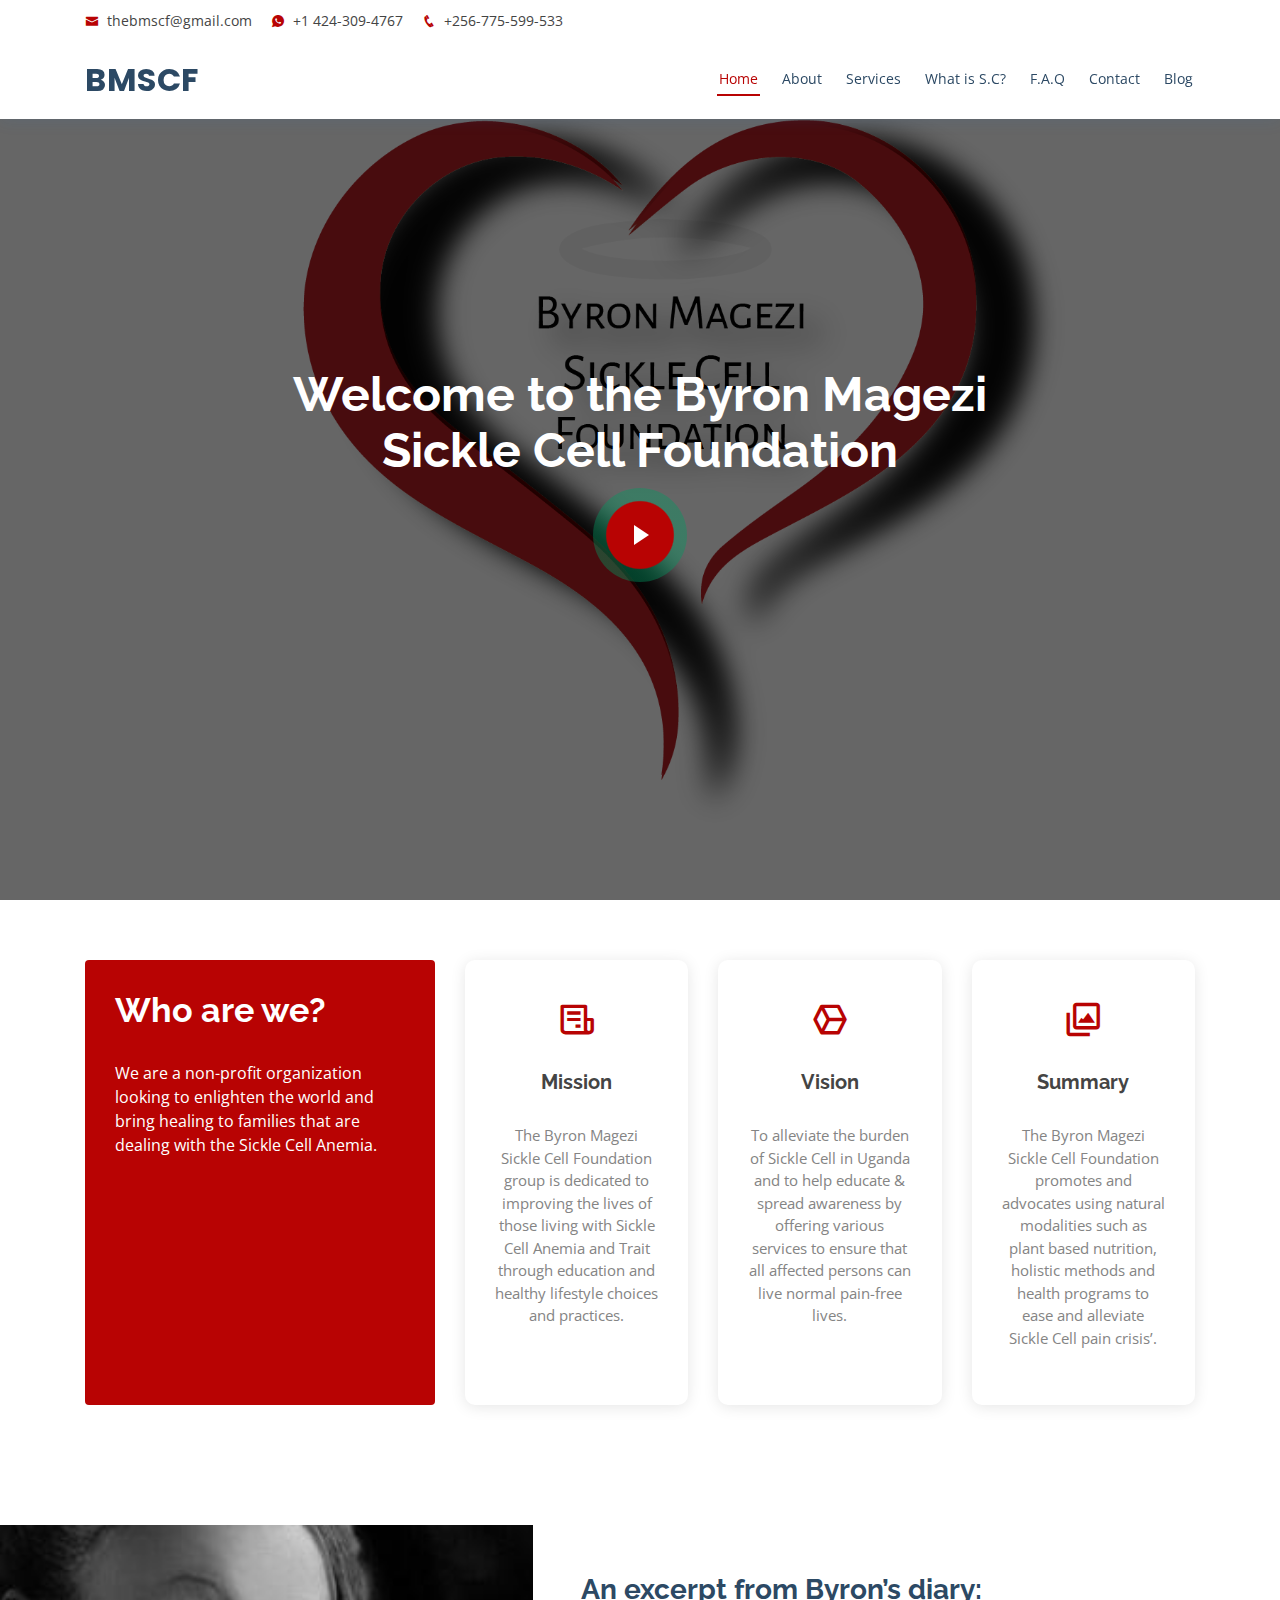
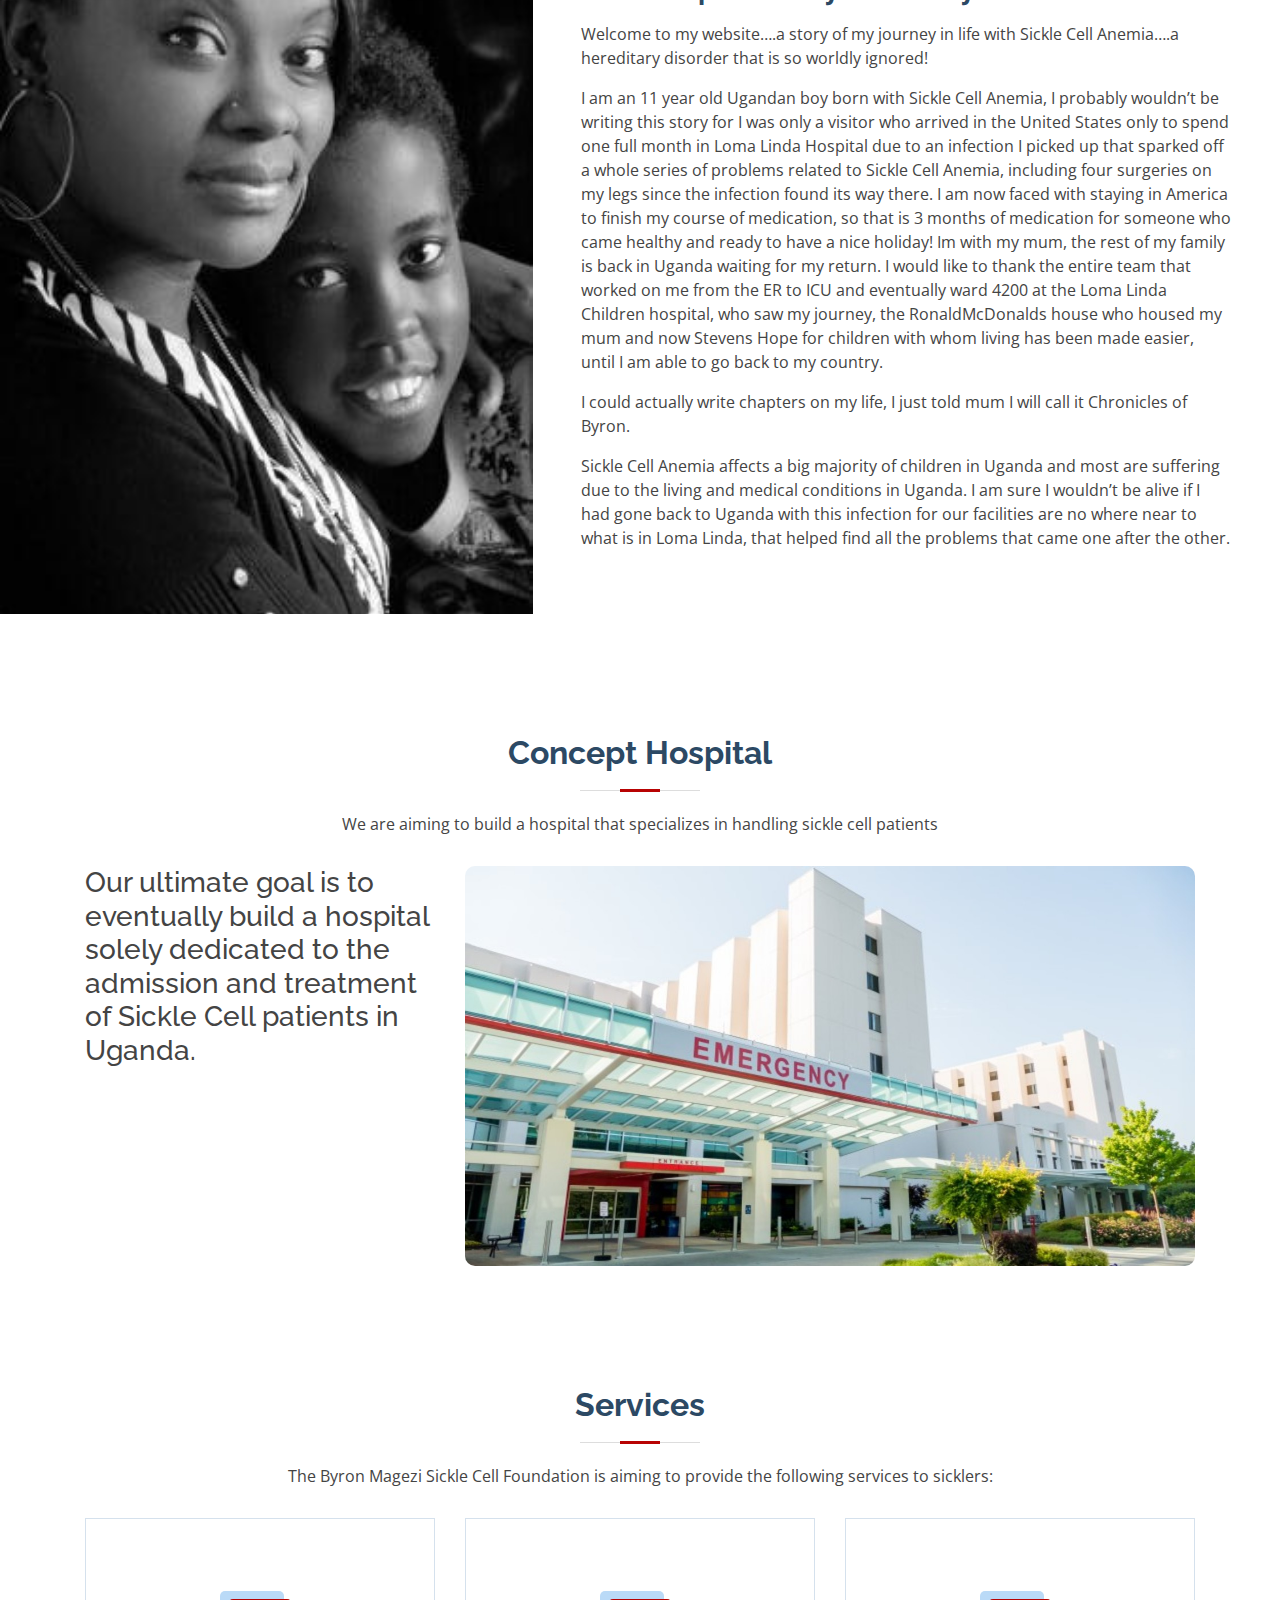
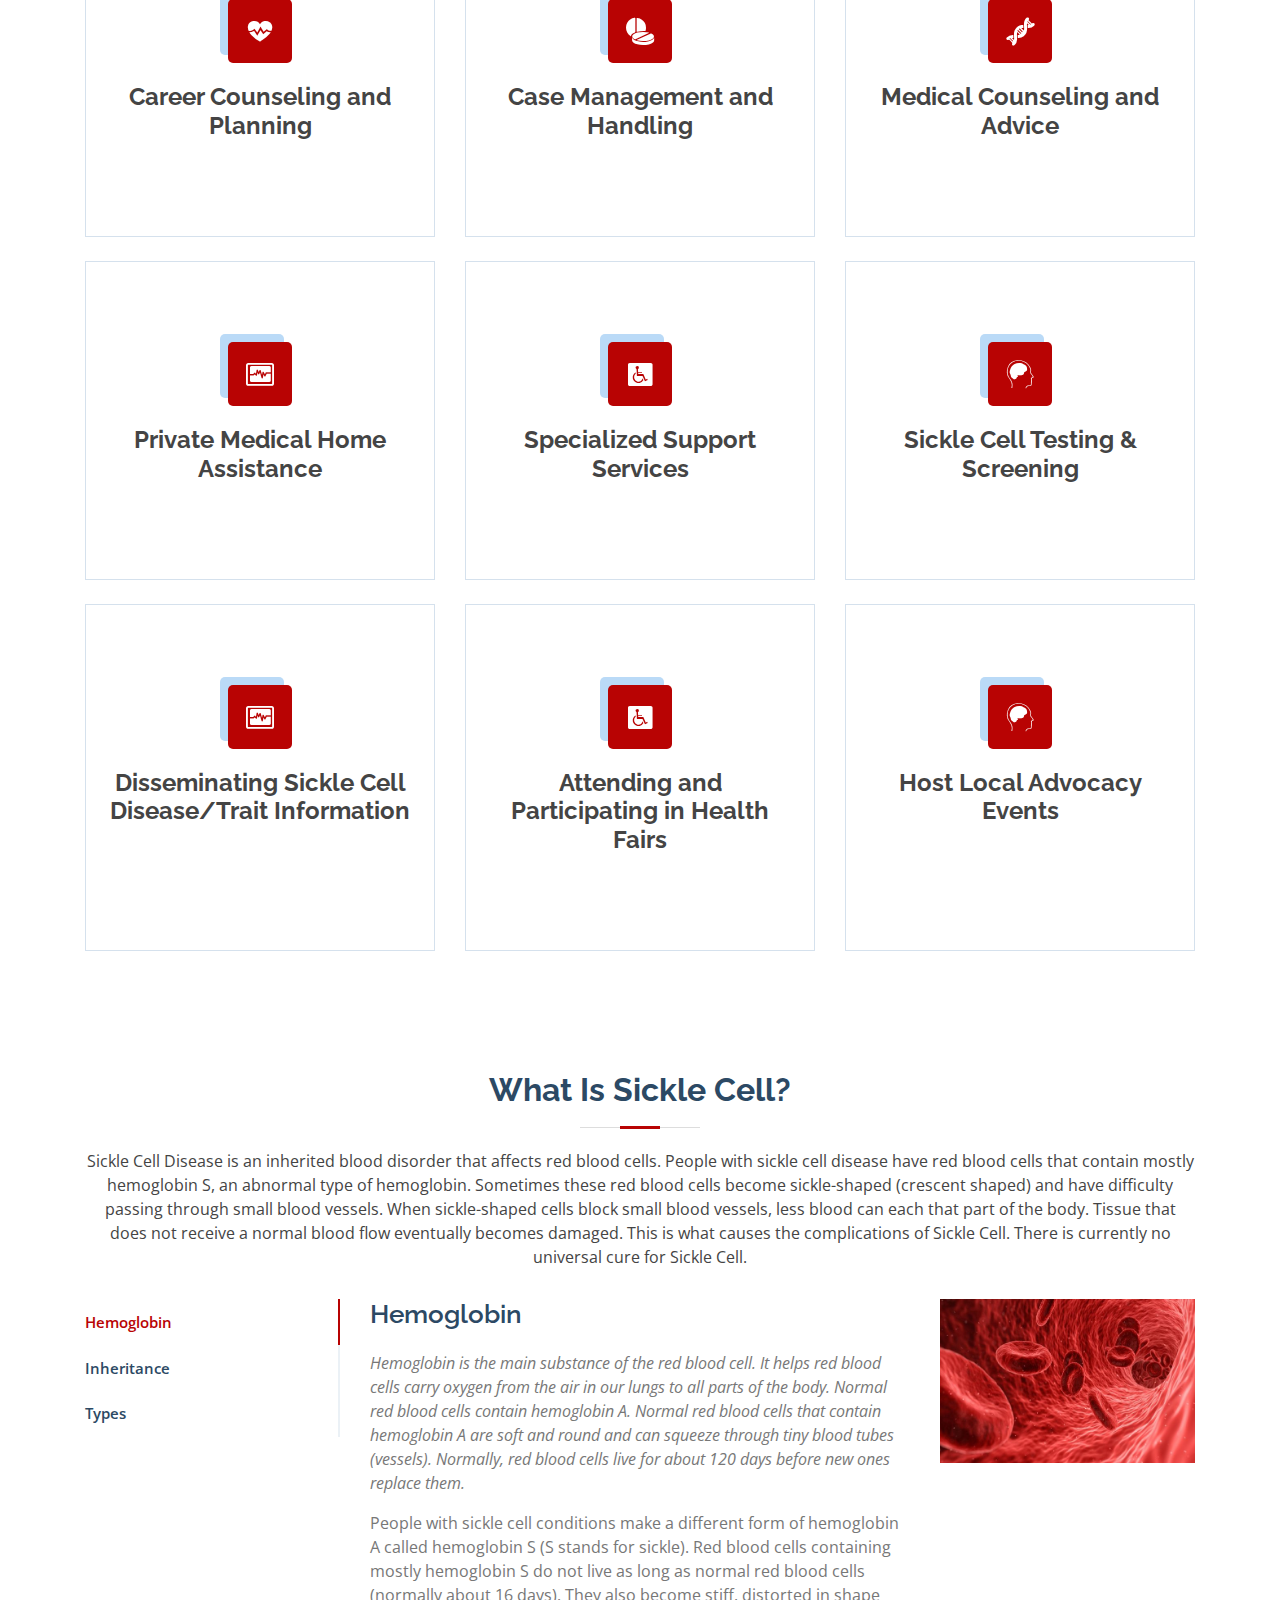
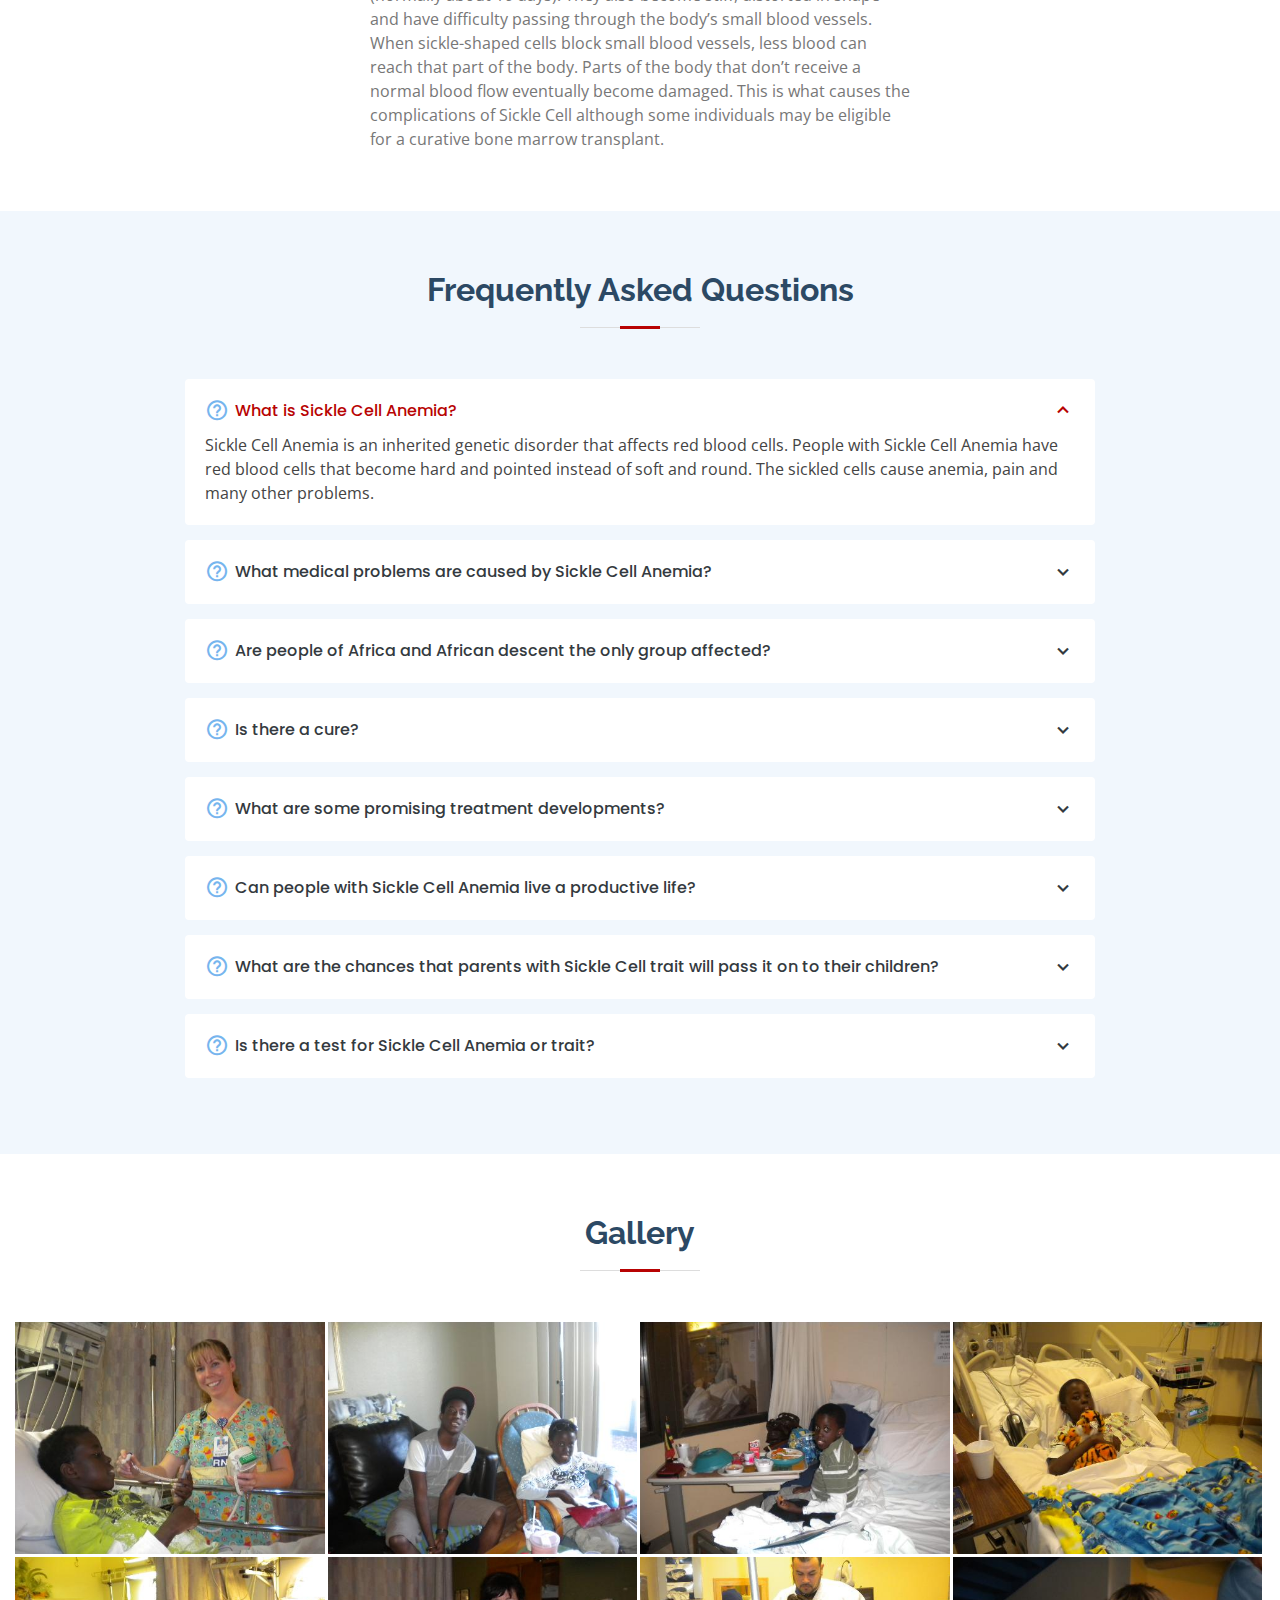
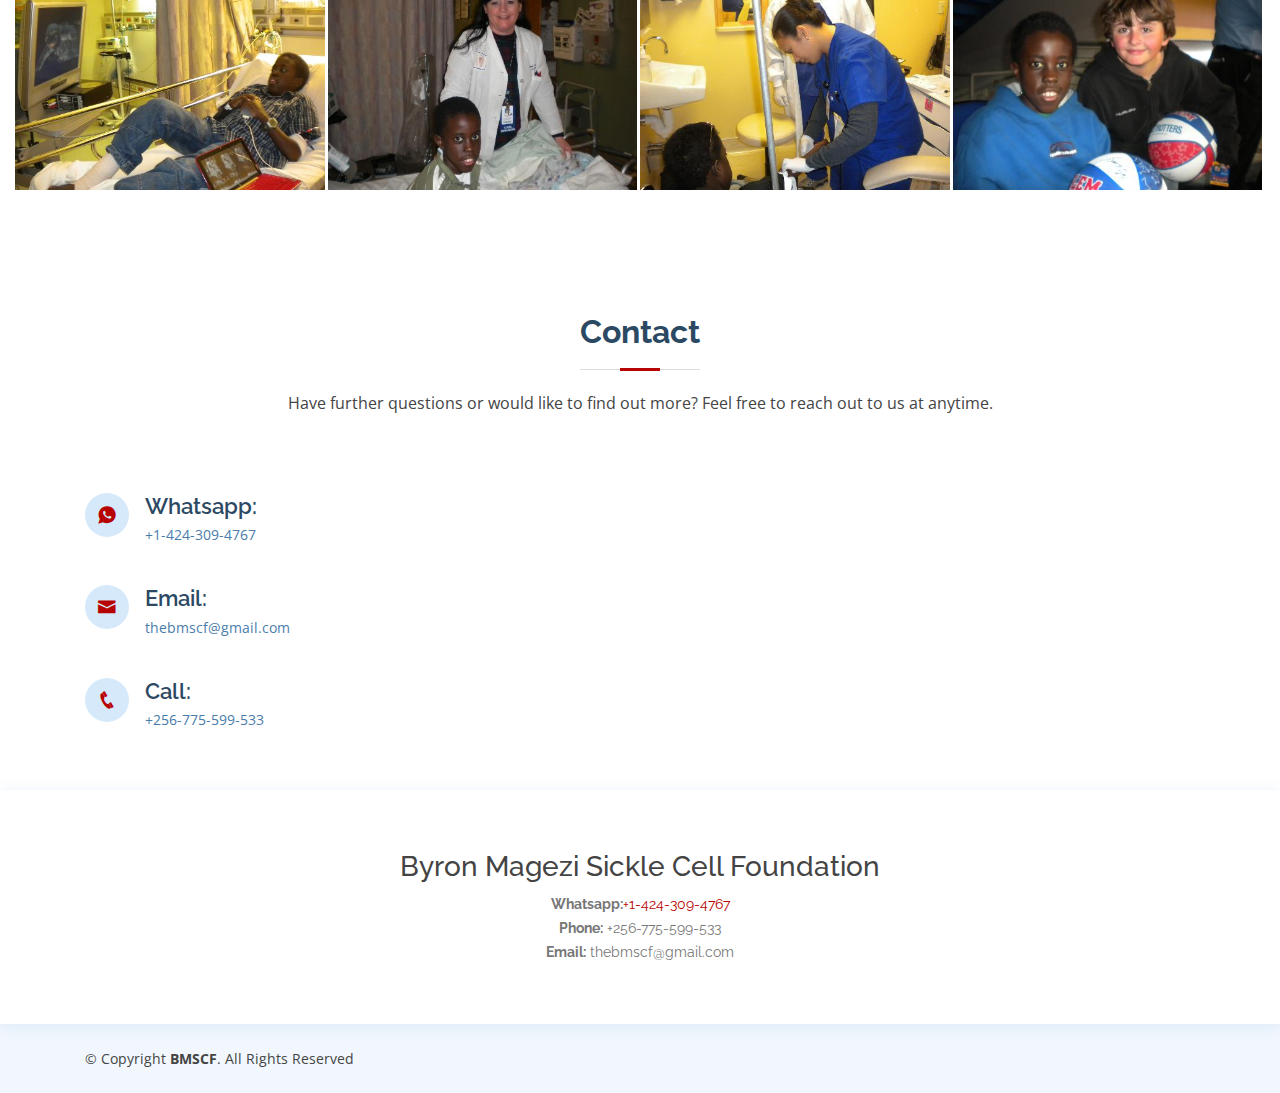
==== commit 45eee60b: "Added concept" ====
--- a/index.html
+++ b/index.html
@@ -275,6 +275,31 @@
     </section> -->
     <!-- End Counts Section -->
 
+    <!-- Concept Hospital Section -->
+    <section id="concept-hospital" class="concept">
+      <div class="container">
+        <div class="section-title">
+          <h2>Concept Hospital</h2>
+          <p>We are aiming to build a hospital that specializes in handling sickle cell patients</p>
+        </div>
+
+        <div class="row">
+          <div class="col-lg-4">
+            <h3>Our ultimate goal is to eventually build a hospital solely dedicated to the admission and treatment of
+              Sickle Cell patients in Uganda.
+            </h3>
+          </div>
+          <div class="col-lg-8">
+            <img src="./assets/img/hospital2.jpeg" alt="">
+          </div>
+        </div>
+      </div>
+
+
+    </section>
+
+    <!-- End Concept Hospital Section -->
+
     <!-- ======= Services Section ======= -->
     <section id="services" class="services">
       <div class="container">
--- a/assets/css/style.css
+++ b/assets/css/style.css
@@ -995,6 +995,23 @@
 }
 
 /*--------------------------------------------------------------
+# Concept Hospital
+--------------------------------------------------------------*/
+.concept img{
+  width: 100%;
+  height:400px;
+  border-radius: 10px;
+}
+
+@media  (max-width: 768px){
+  .concept img{
+    height: 200px;
+  }
+}
+
+
+
+/*--------------------------------------------------------------
 # Services
 --------------------------------------------------------------*/
 .services .icon-box {
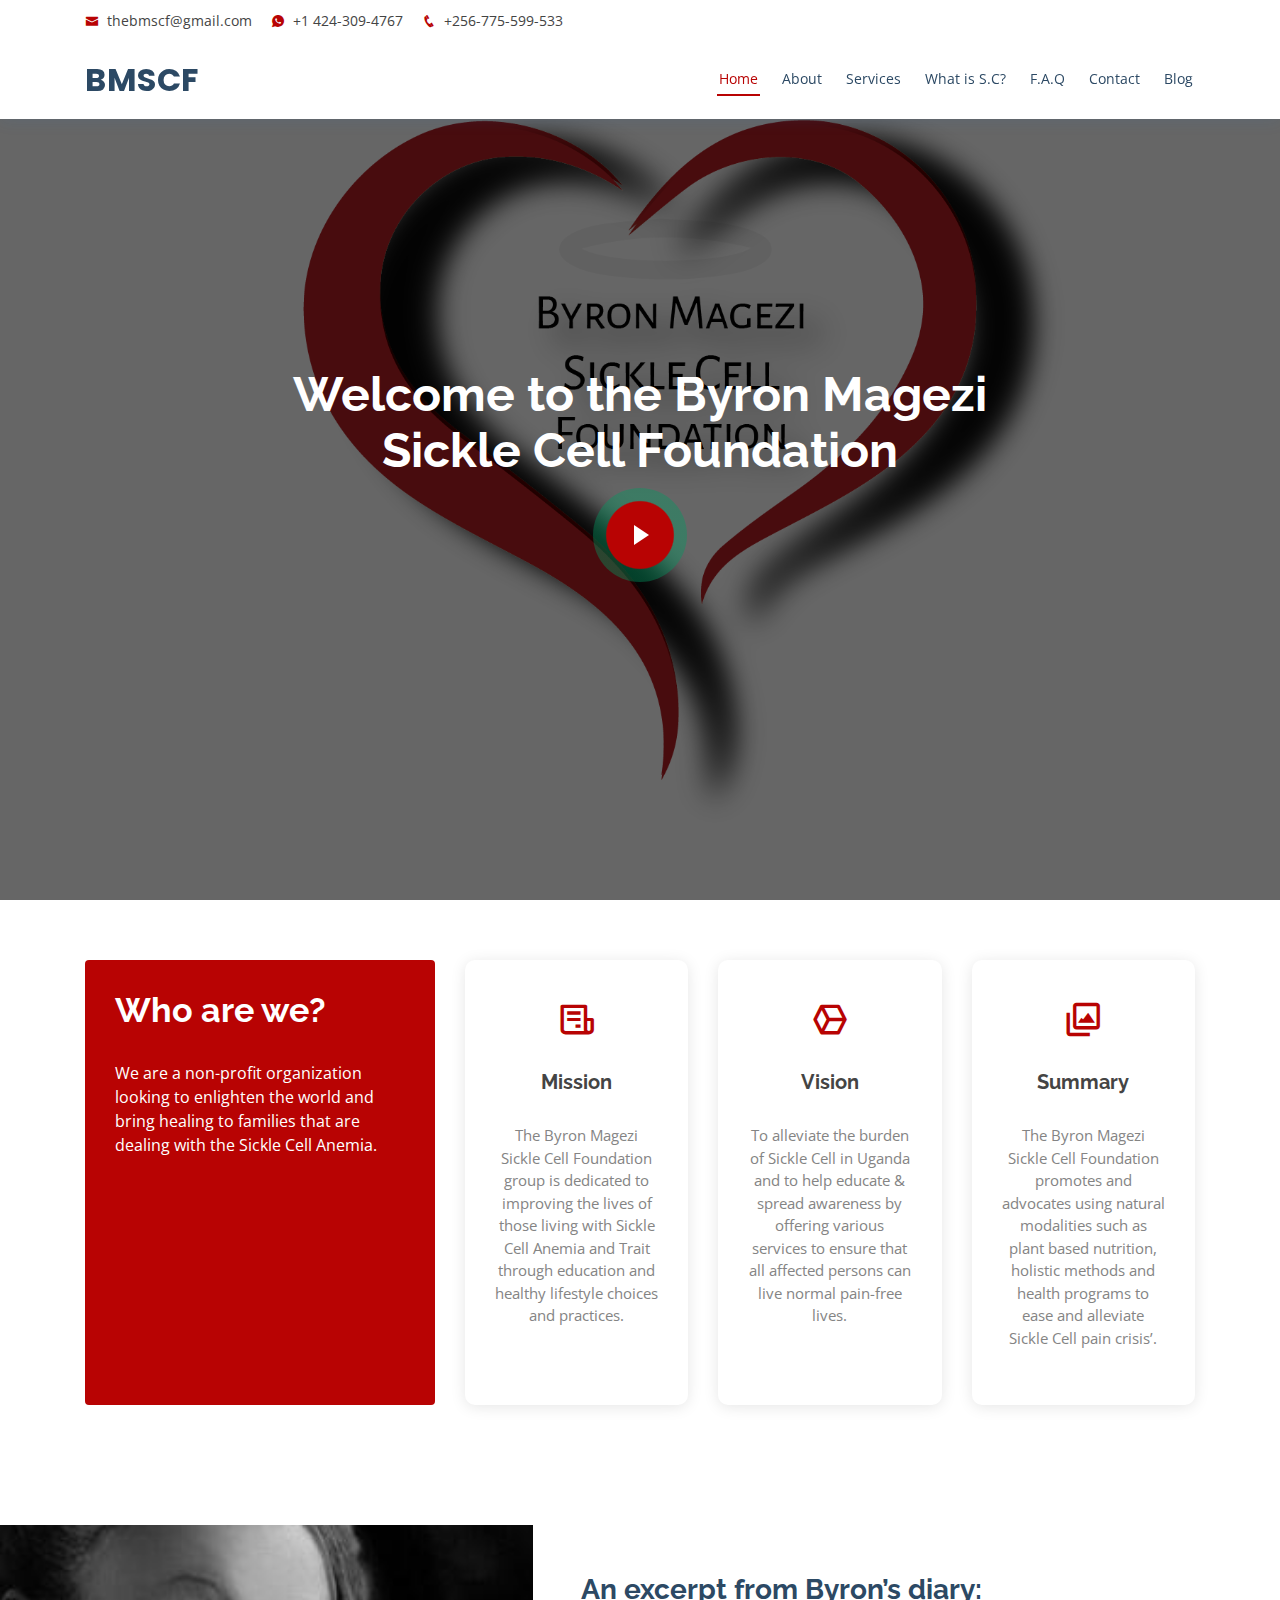
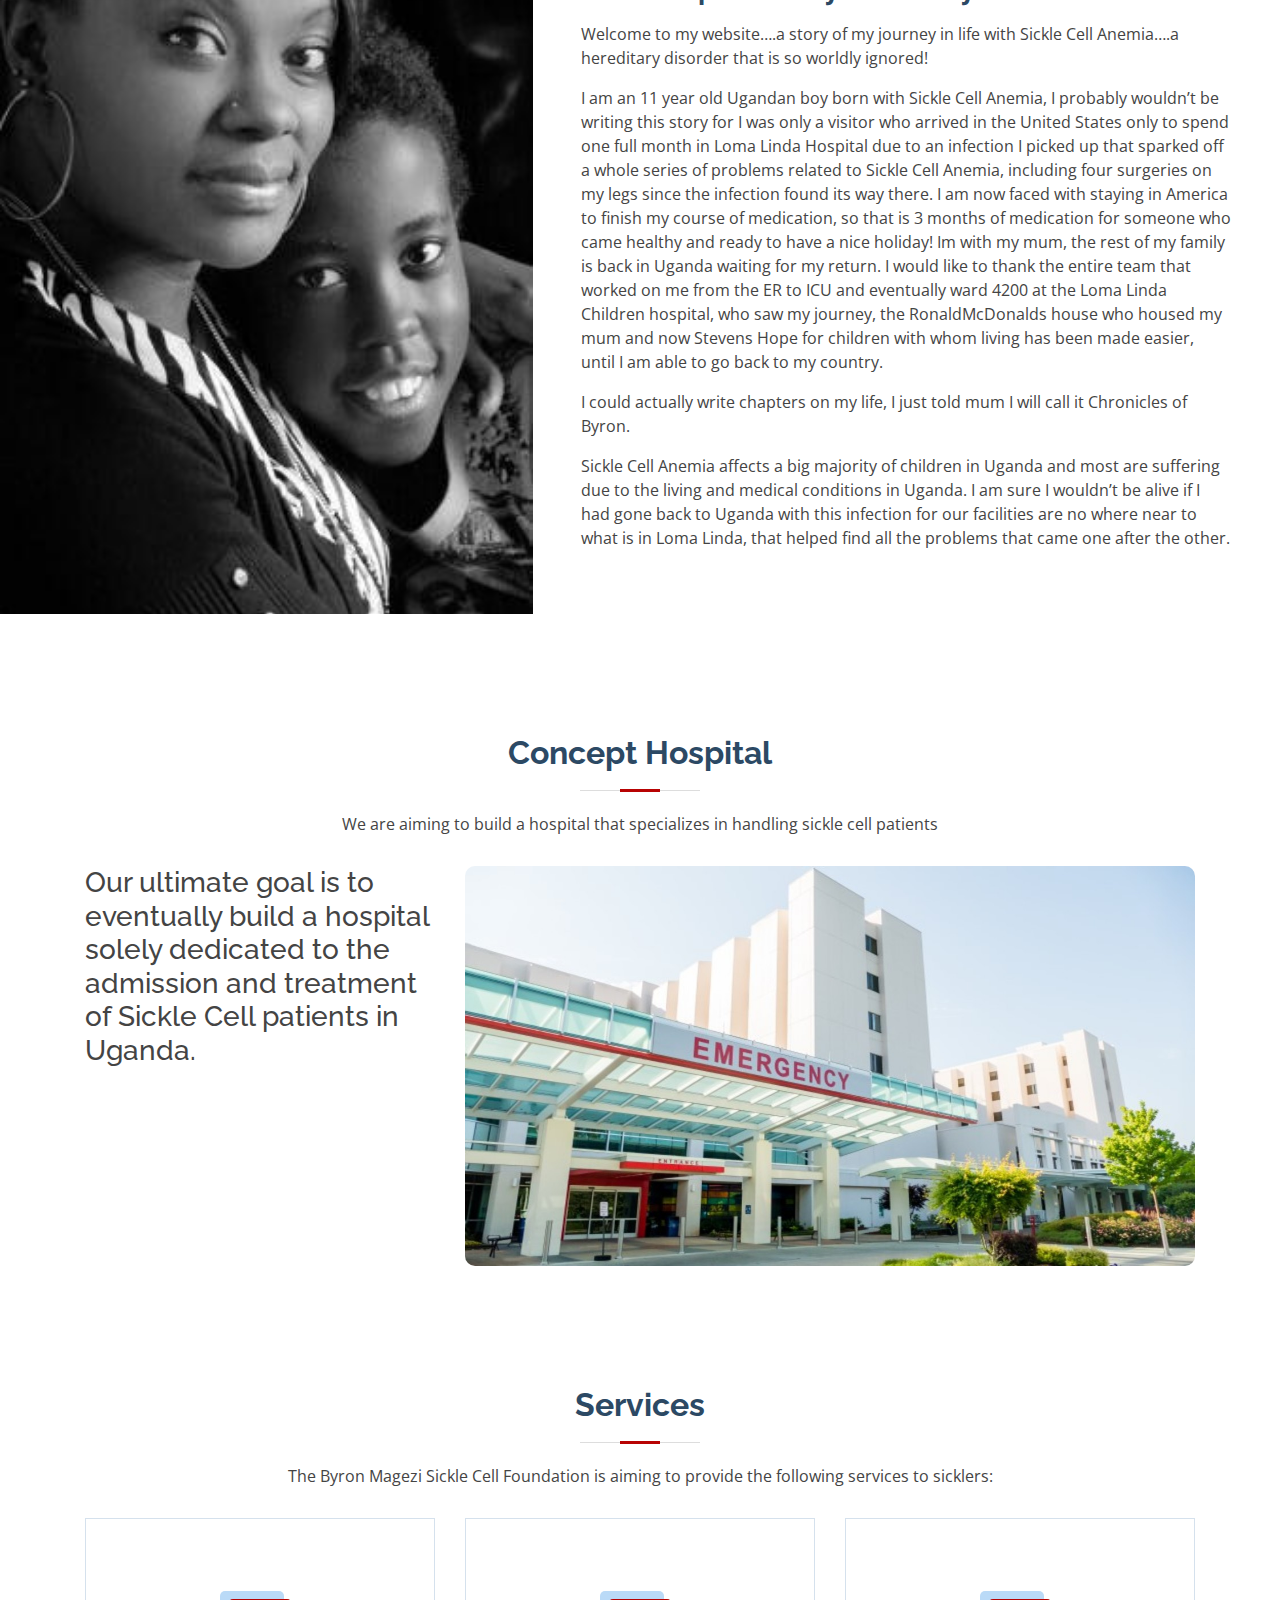
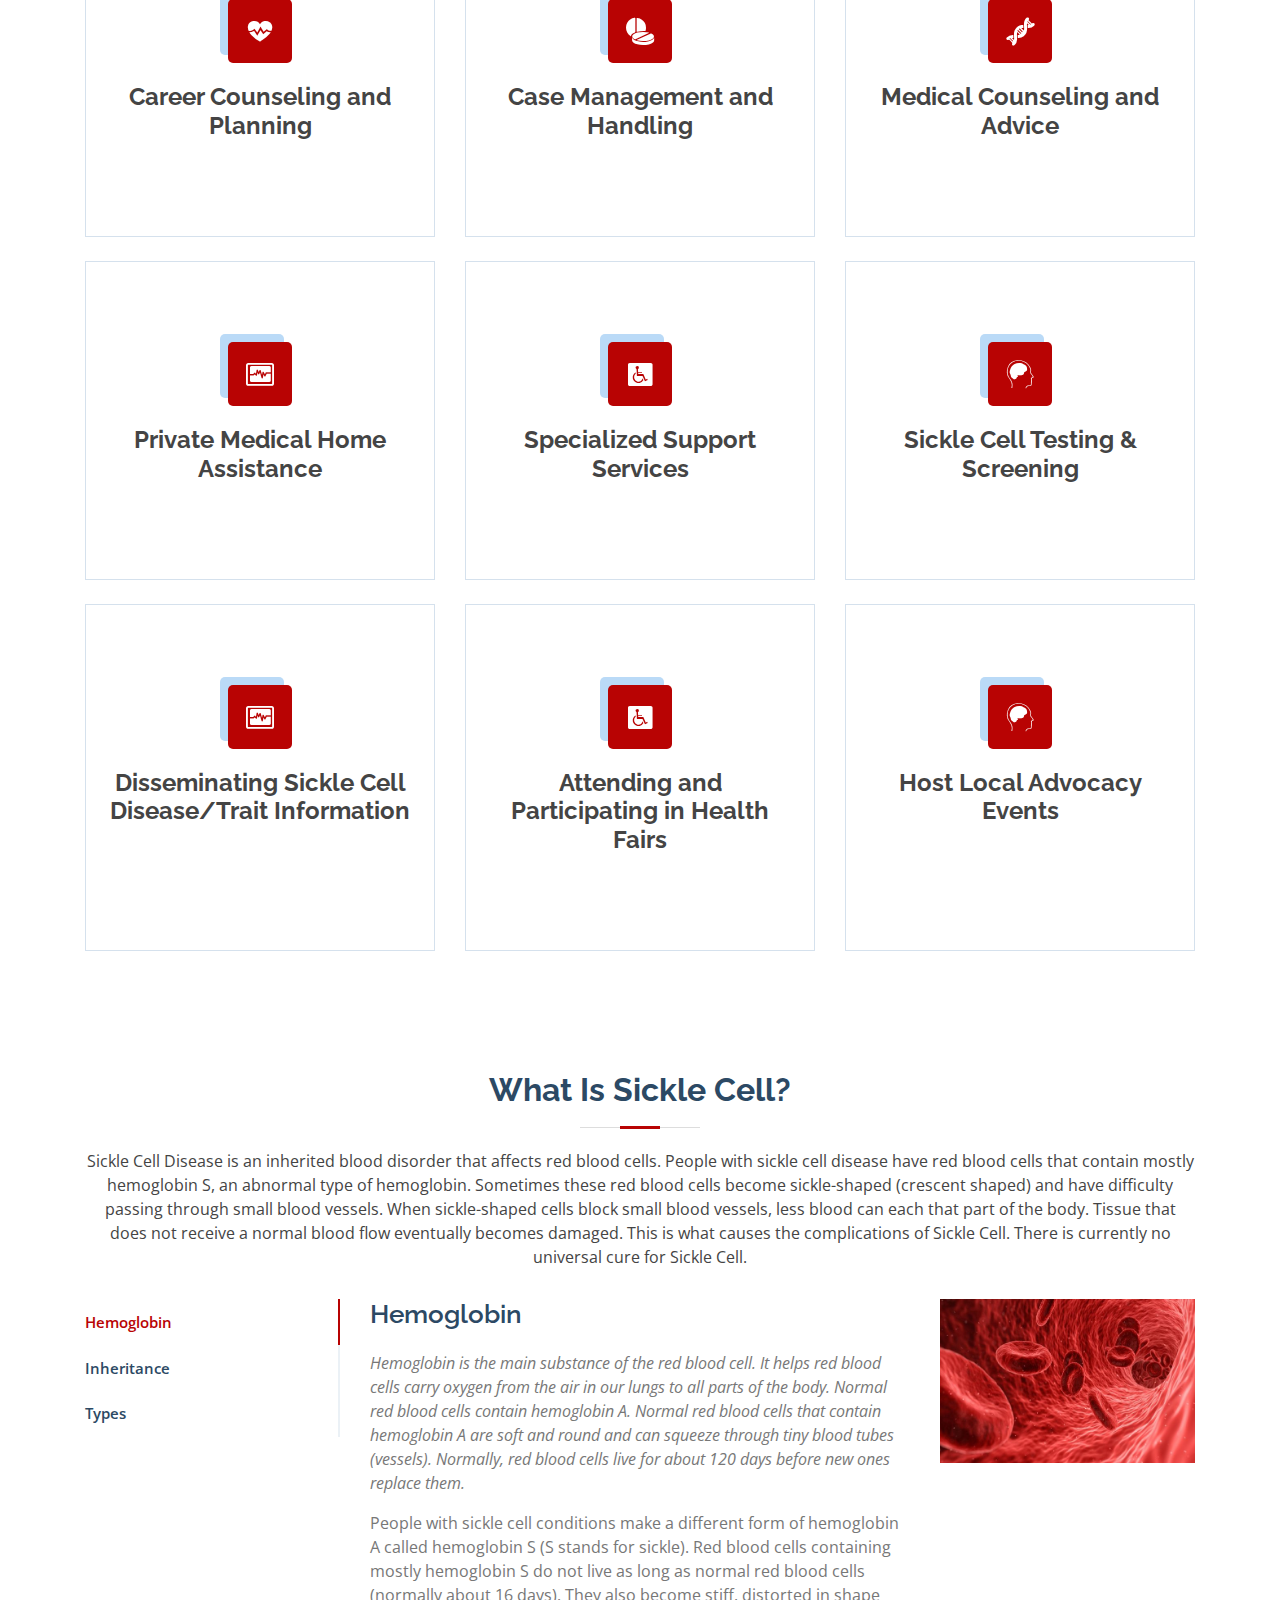
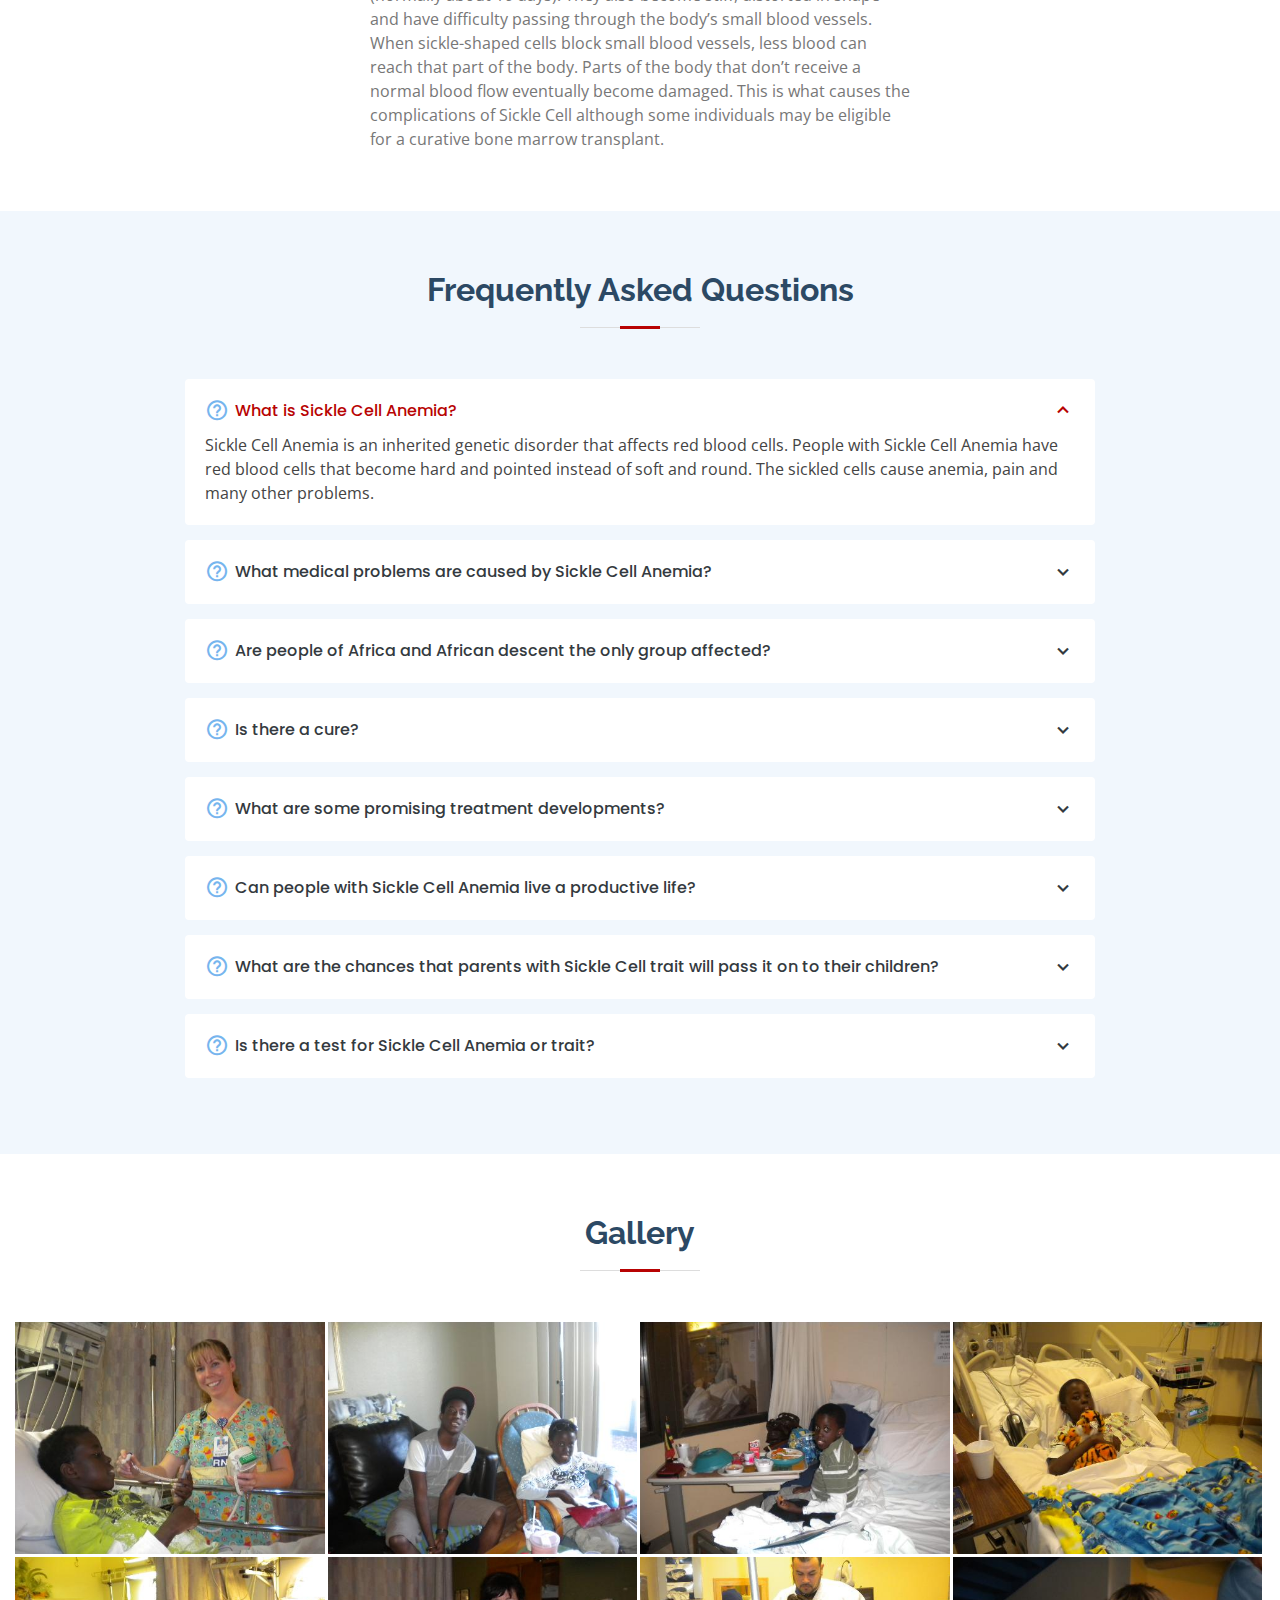
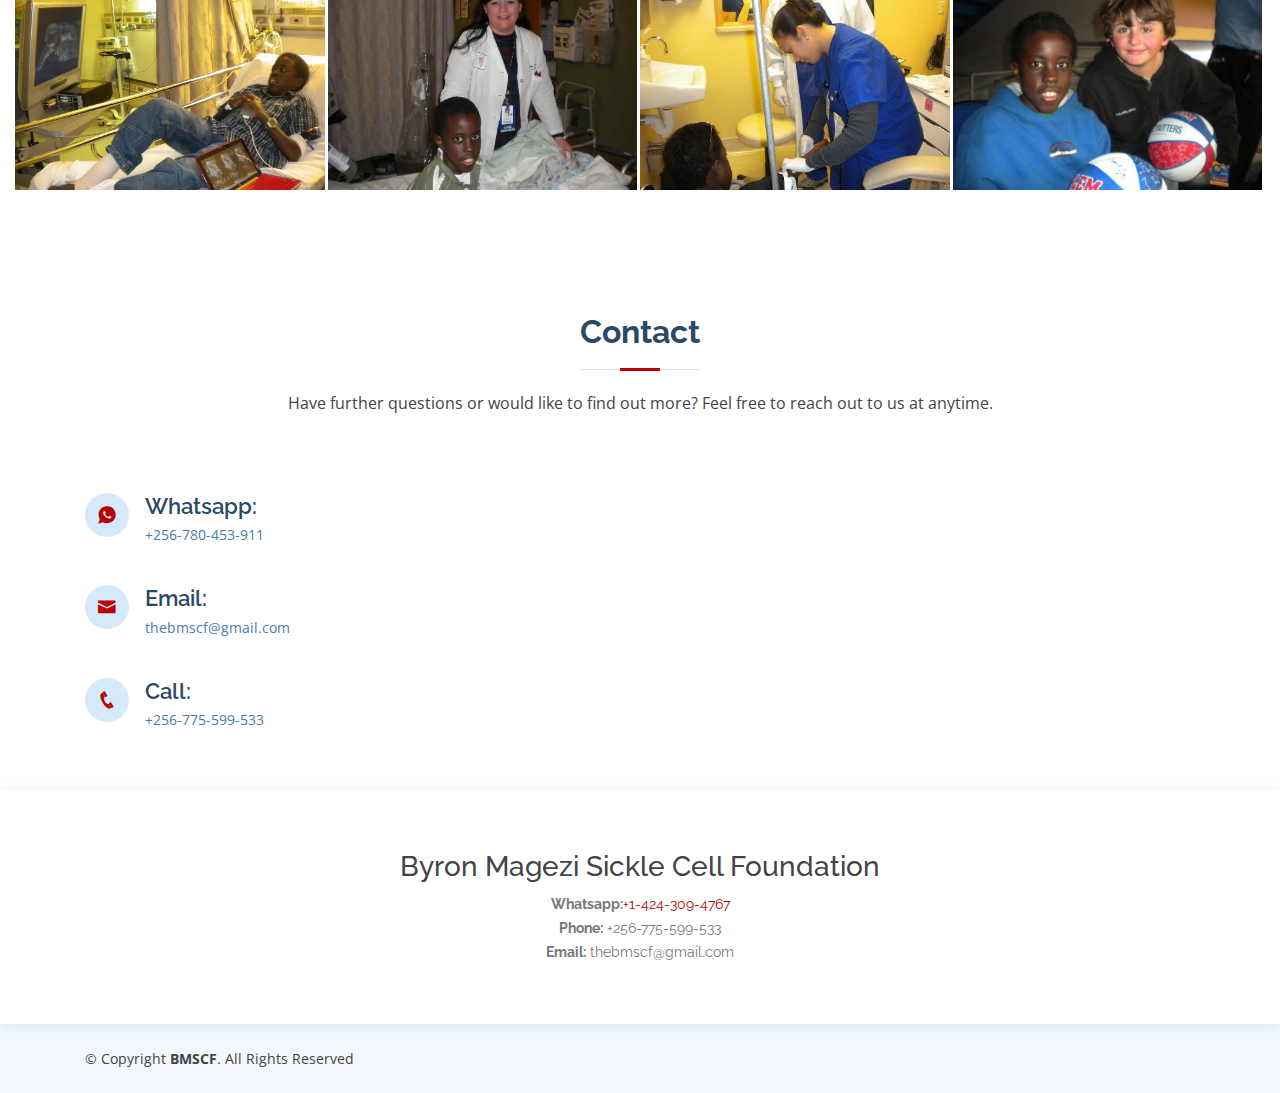
==== commit c534a6f1: "Changed Whatsapp" ====
--- a/index.html
+++ b/index.html
@@ -982,8 +982,8 @@
               <div class="address">
                 <i class="icofont-whatsapp"></i>
                 <h4>Whatsapp:</h4>
-                <a href="https://api.whatsapp.com/send?phone=14243094767">
-                  <p>+1-424-309-4767</p>
+                <a href="https://api.whatsapp.com/send?phone=256780453911">
+                  <p>+256-780-453-911</p>
                 </a>
               </div>
 
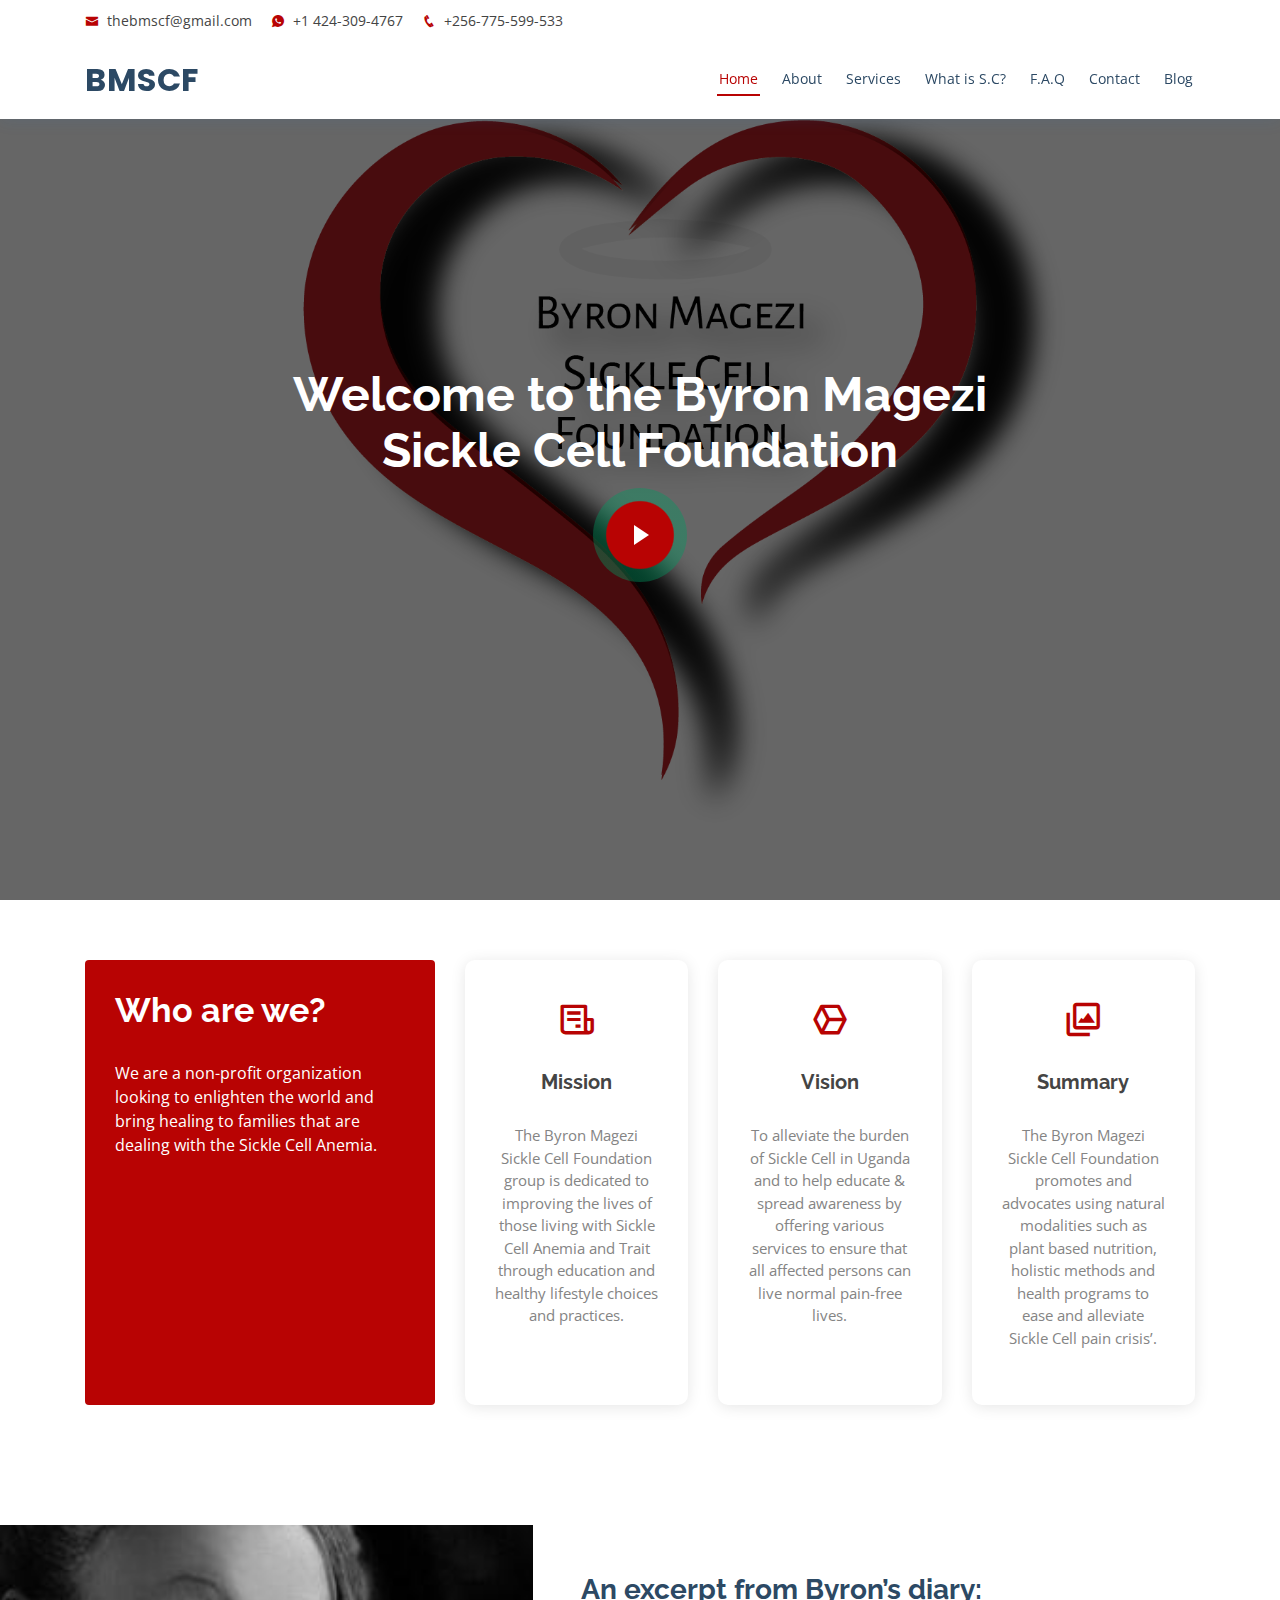
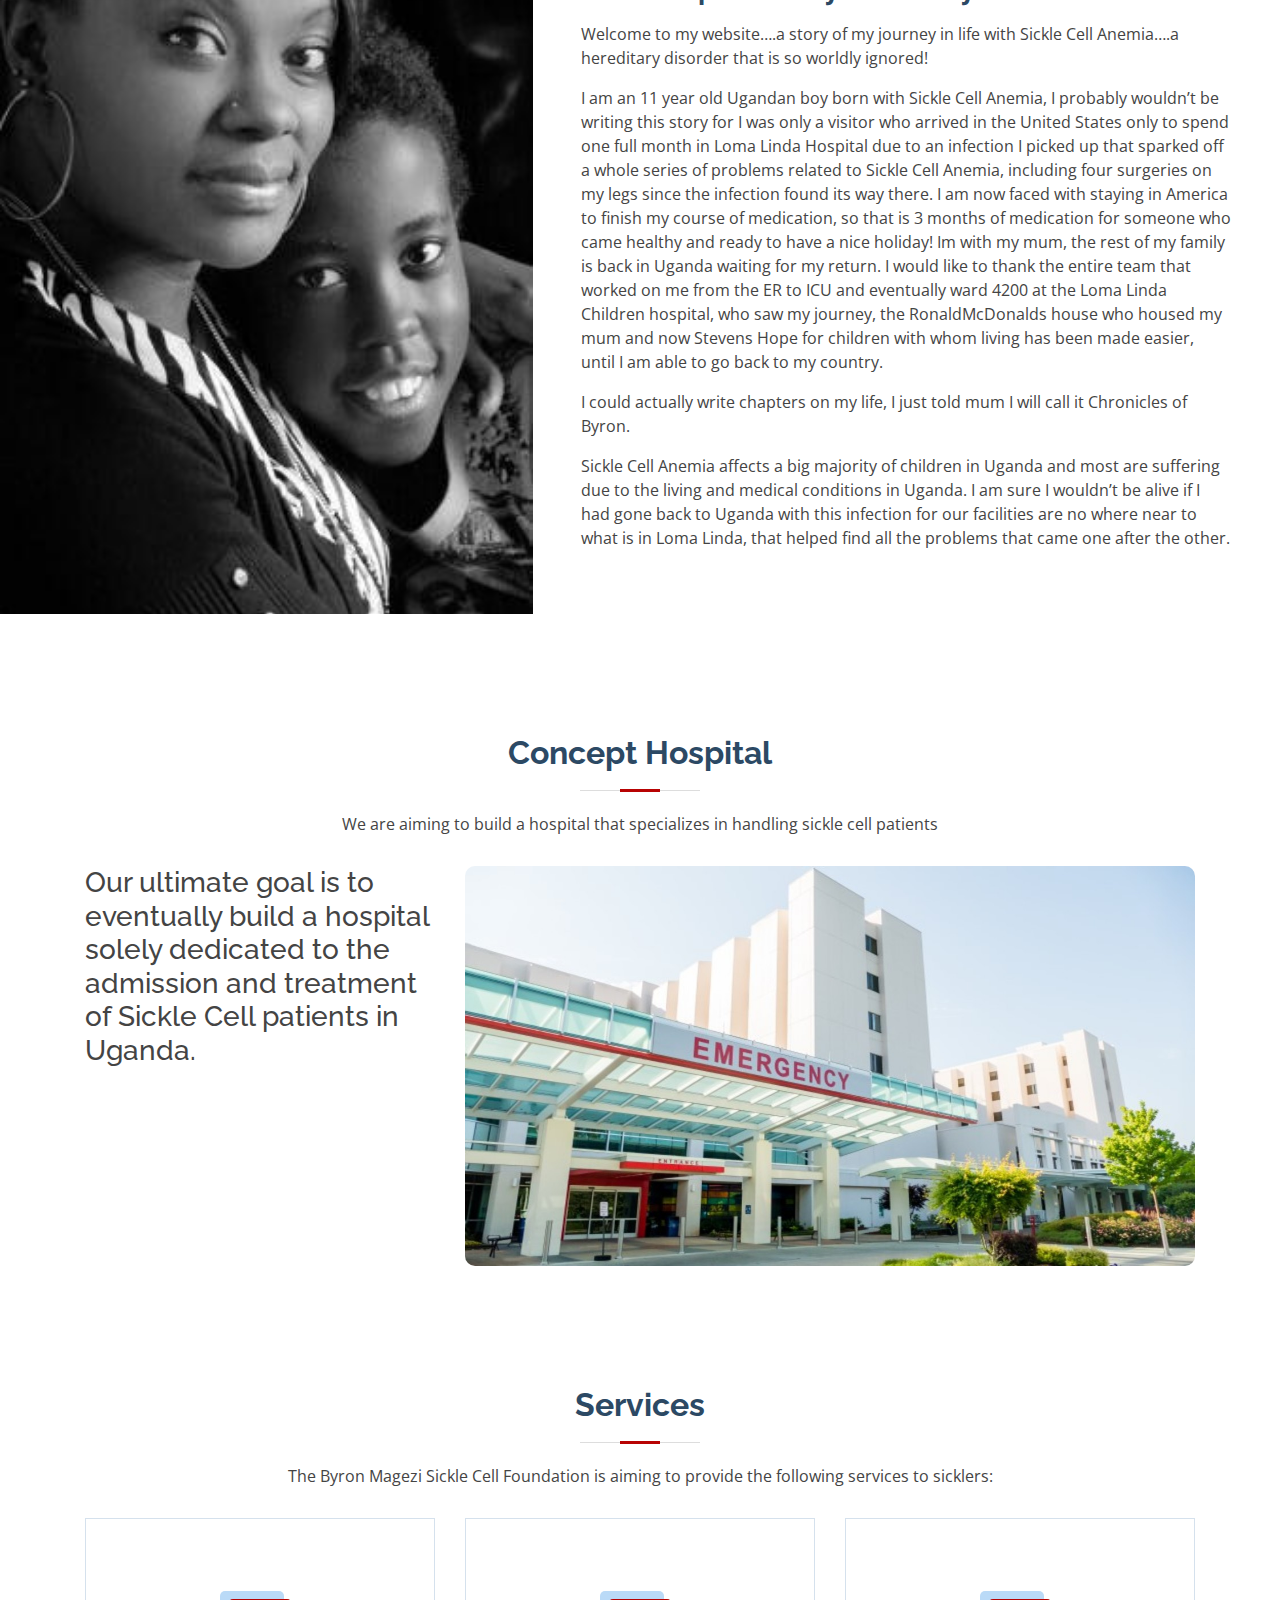
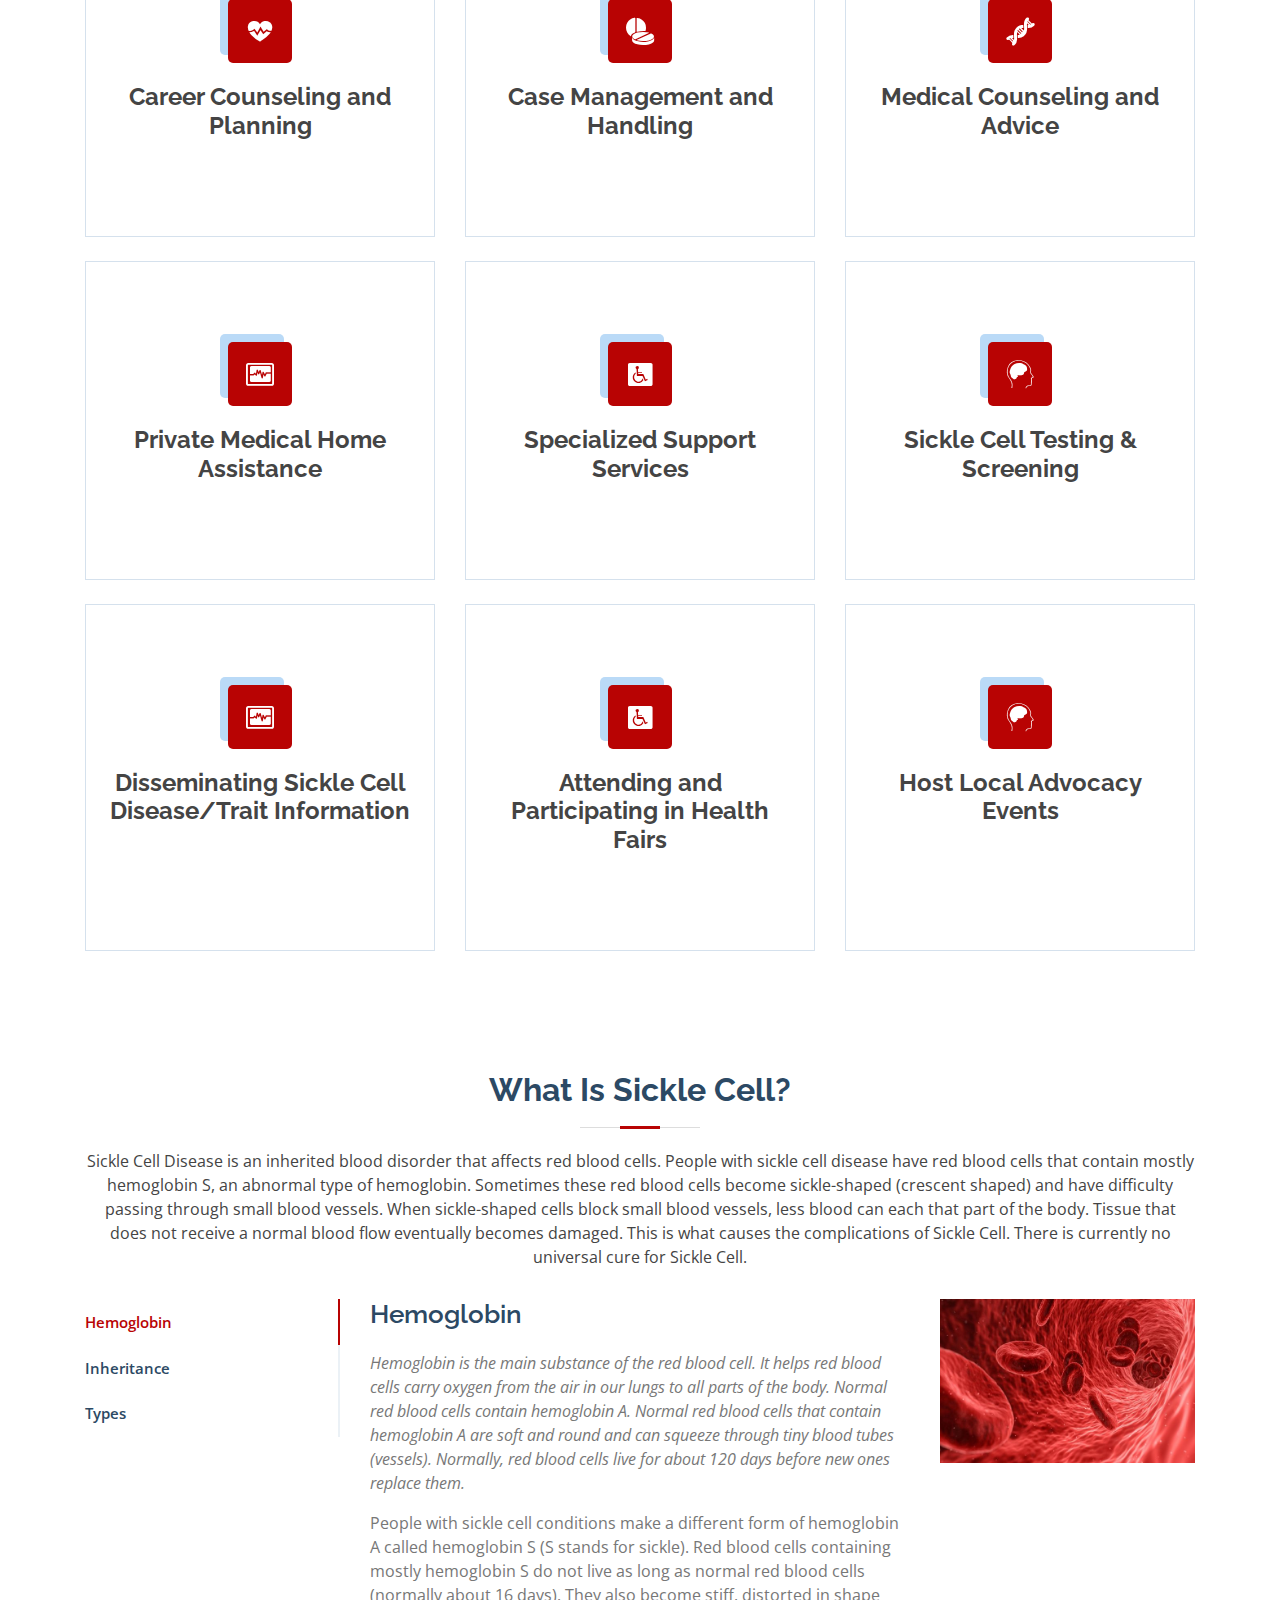
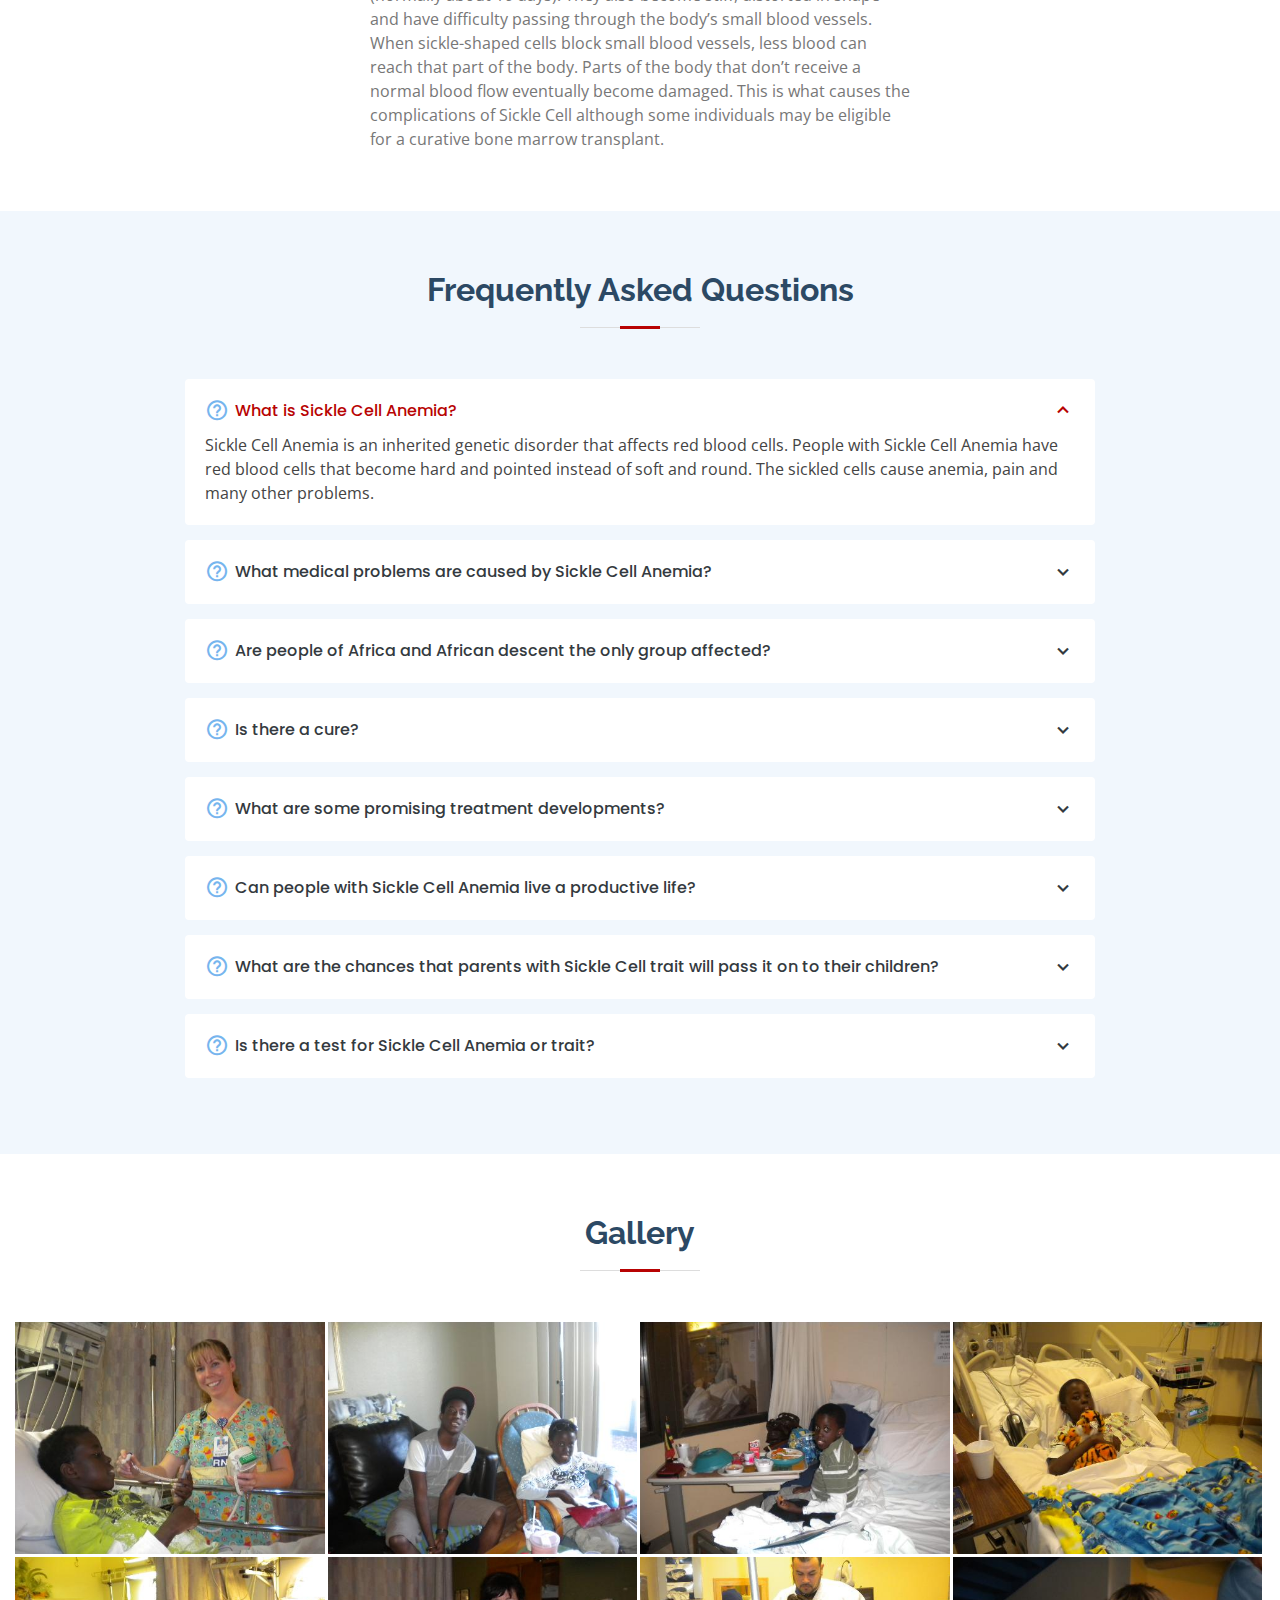
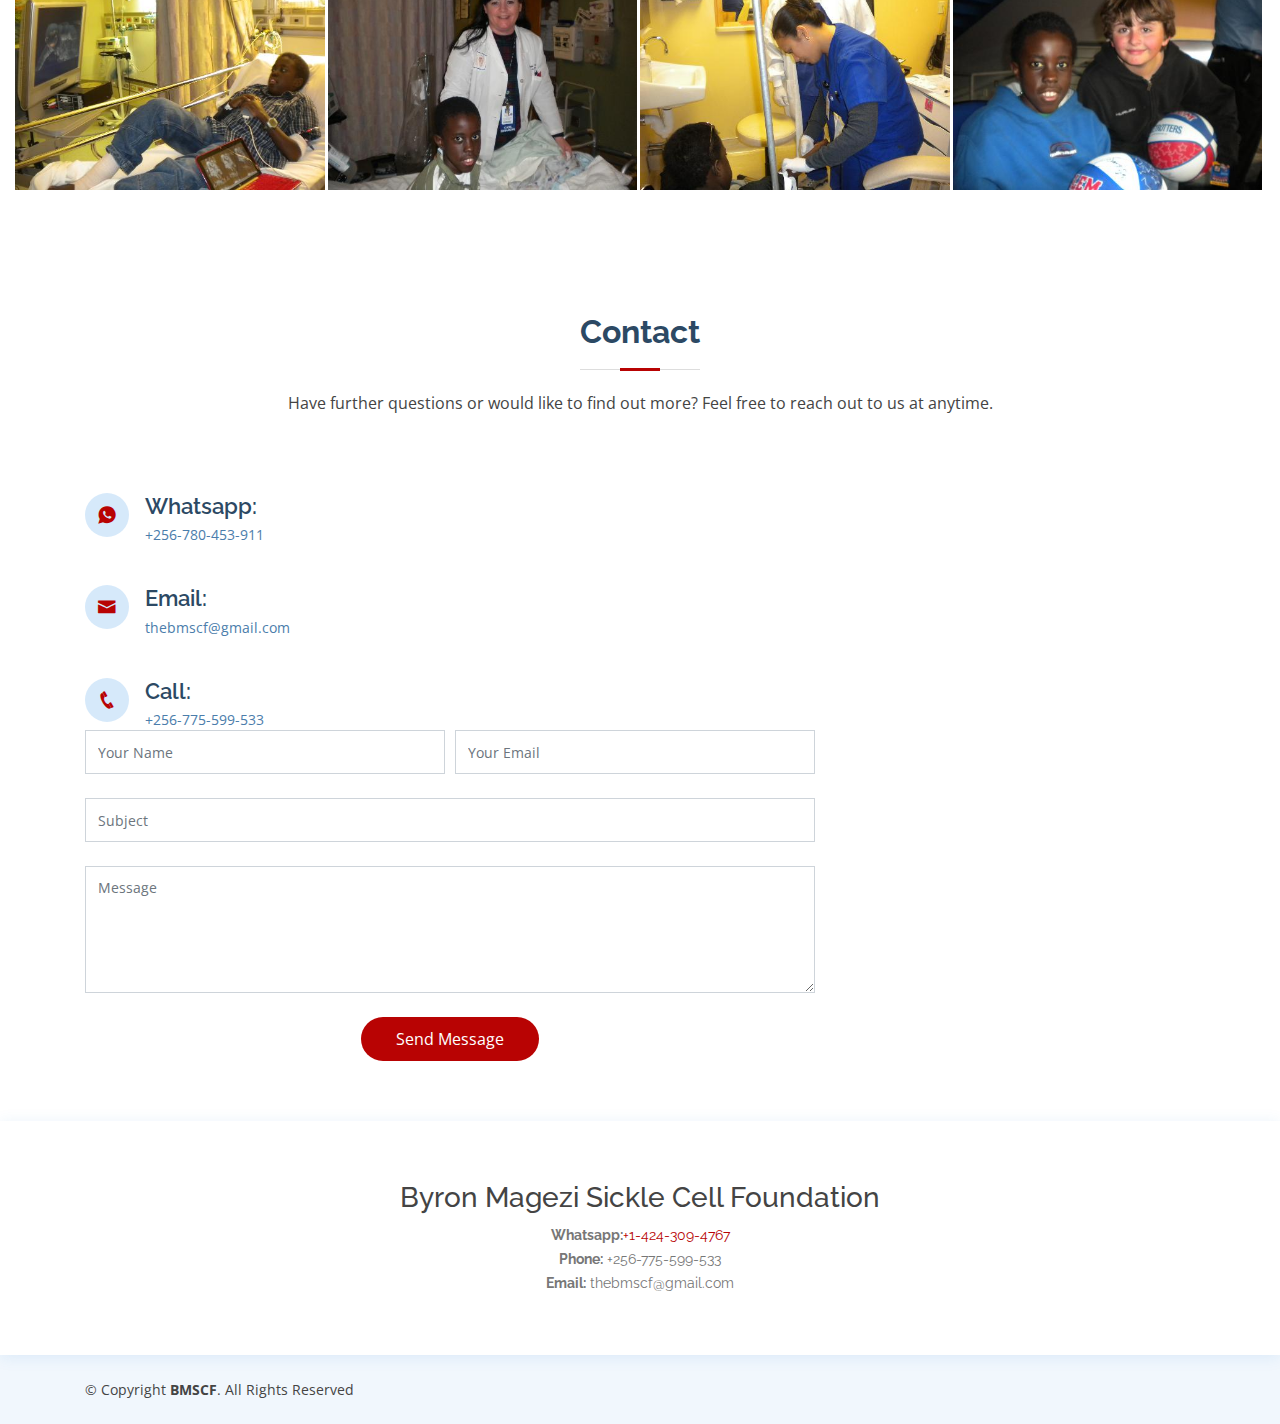
==== commit b84f66fe: "Contact form test" ====
--- a/index.html
+++ b/index.html
@@ -1001,25 +1001,29 @@
             </div>
           </div>
 
-          <!--  <div class="col-lg-8 mt-5 mt-lg-0">
+          <div class="col-lg-8 mt-5 mt-lg-0">
 
             <form action="forms/contact.php" method="post" role="form" class="php-email-form">
               <div class="form-row">
                 <div class="col-md-6 form-group">
-                  <input type="text" name="name" class="form-control" id="name" placeholder="Your Name" data-rule="minlen:4" data-msg="Please enter at least 4 chars" />
+                  <input type="text" name="name" class="form-control" id="name" placeholder="Your Name"
+                    data-rule="minlen:4" data-msg="Please enter at least 4 chars" />
                   <div class="validate"></div>
                 </div>
                 <div class="col-md-6 form-group">
-                  <input type="email" class="form-control" name="email" id="email" placeholder="Your Email" data-rule="email" data-msg="Please enter a valid email" />
+                  <input type="email" class="form-control" name="email" id="email" placeholder="Your Email"
+                    data-rule="email" data-msg="Please enter a valid email" />
                   <div class="validate"></div>
                 </div>
               </div>
               <div class="form-group">
-                <input type="text" class="form-control" name="subject" id="subject" placeholder="Subject" data-rule="minlen:4" data-msg="Please enter at least 8 chars of subject" />
+                <input type="text" class="form-control" name="subject" id="subject" placeholder="Subject"
+                  data-rule="minlen:4" data-msg="Please enter at least 8 chars of subject" />
                 <div class="validate"></div>
               </div>
               <div class="form-group">
-                <textarea class="form-control" name="message" rows="5" data-rule="required" data-msg="Please write something for us" placeholder="Message"></textarea>
+                <textarea class="form-control" name="message" rows="5" data-rule="required"
+                  data-msg="Please write something for us" placeholder="Message"></textarea>
                 <div class="validate"></div>
               </div>
               <div class="mb-3">
@@ -1030,7 +1034,7 @@
               <div class="text-center"><button type="submit">Send Message</button></div>
             </form>
 
-          </div> -->
+          </div>
         </div>
       </div>
     </section>
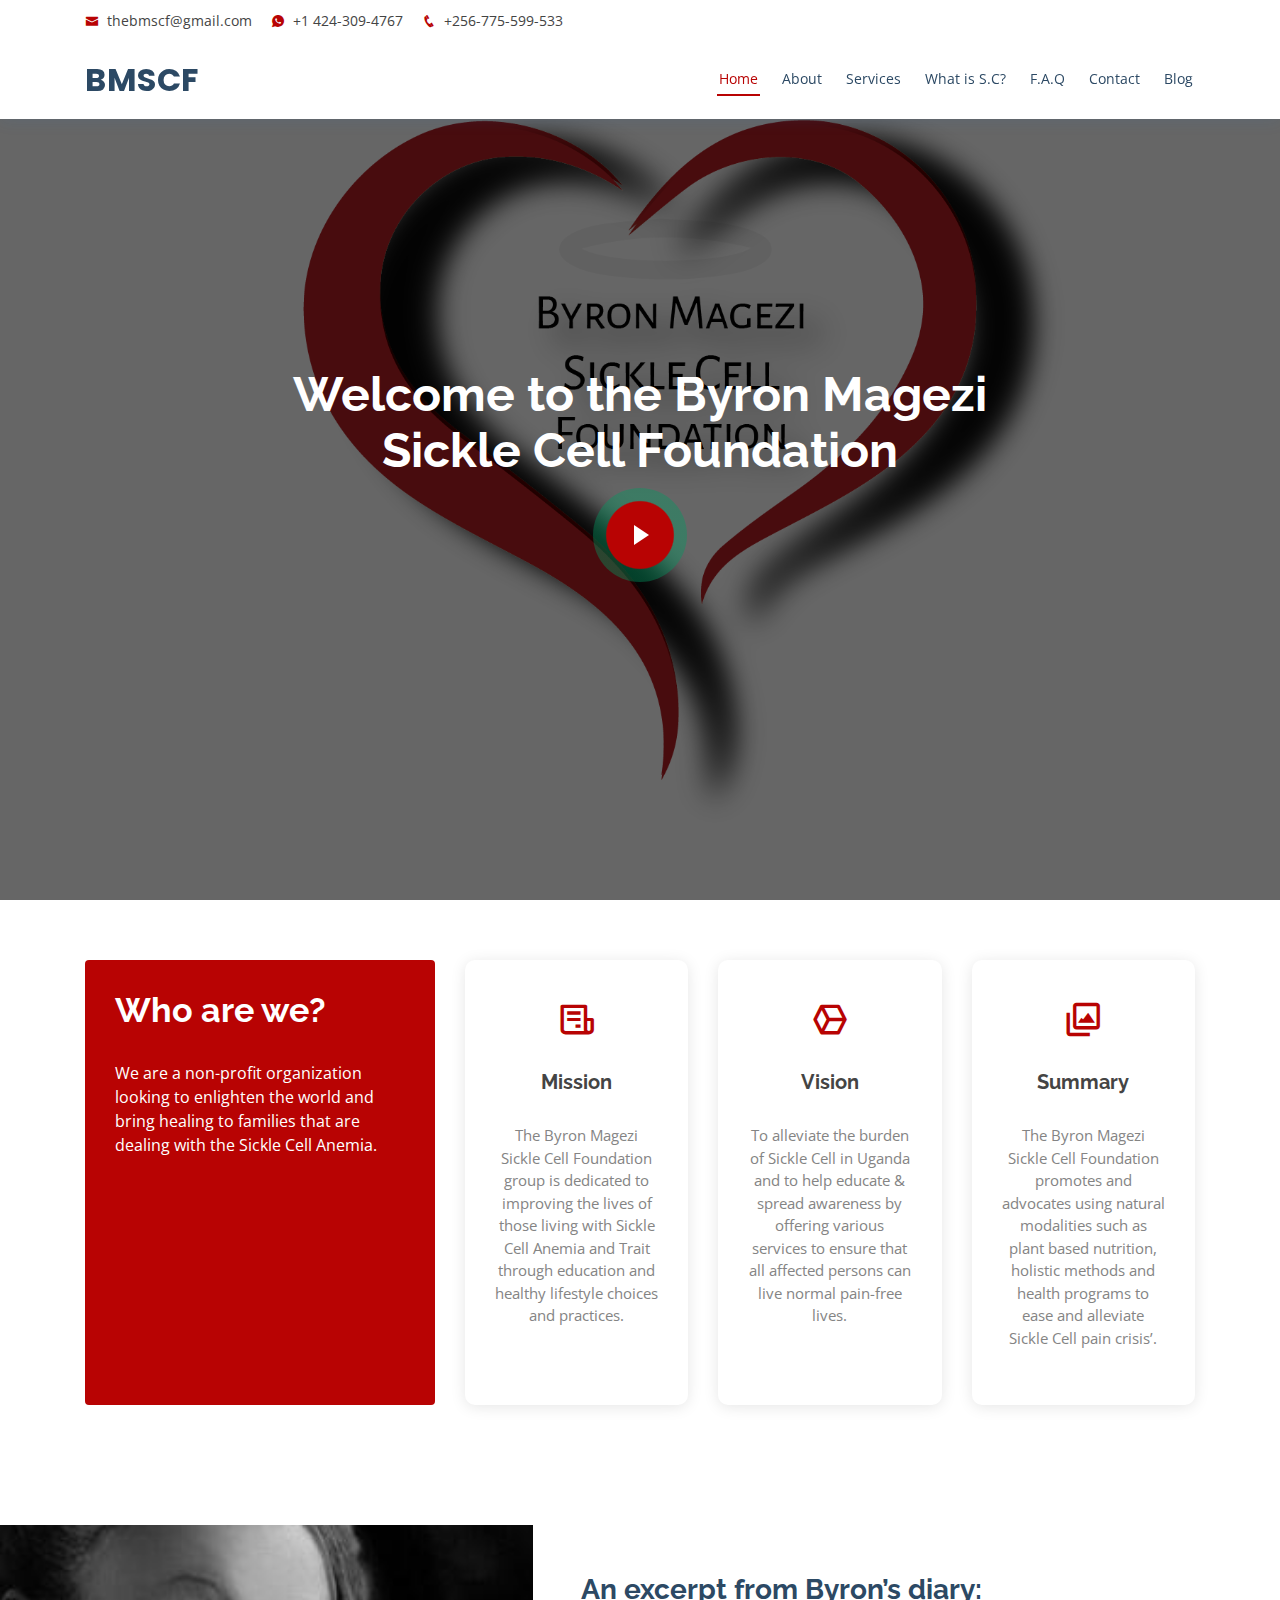
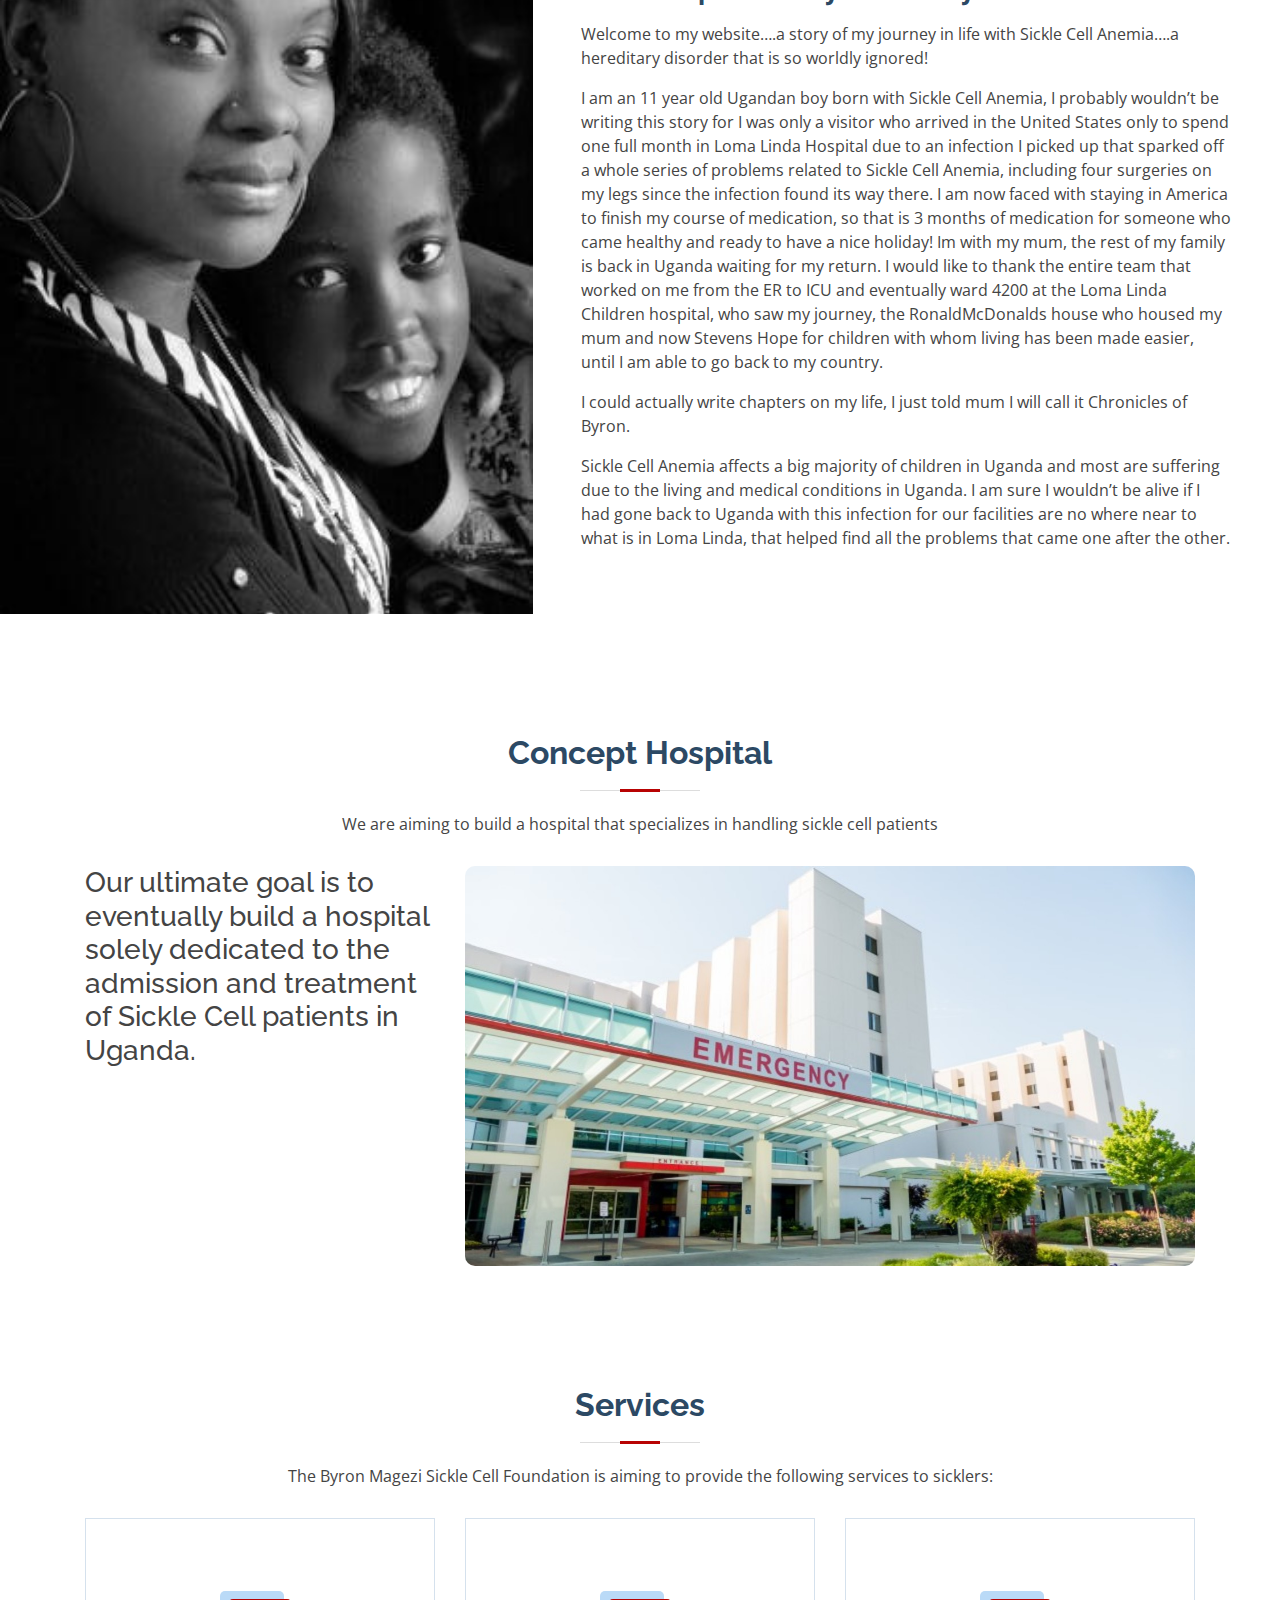
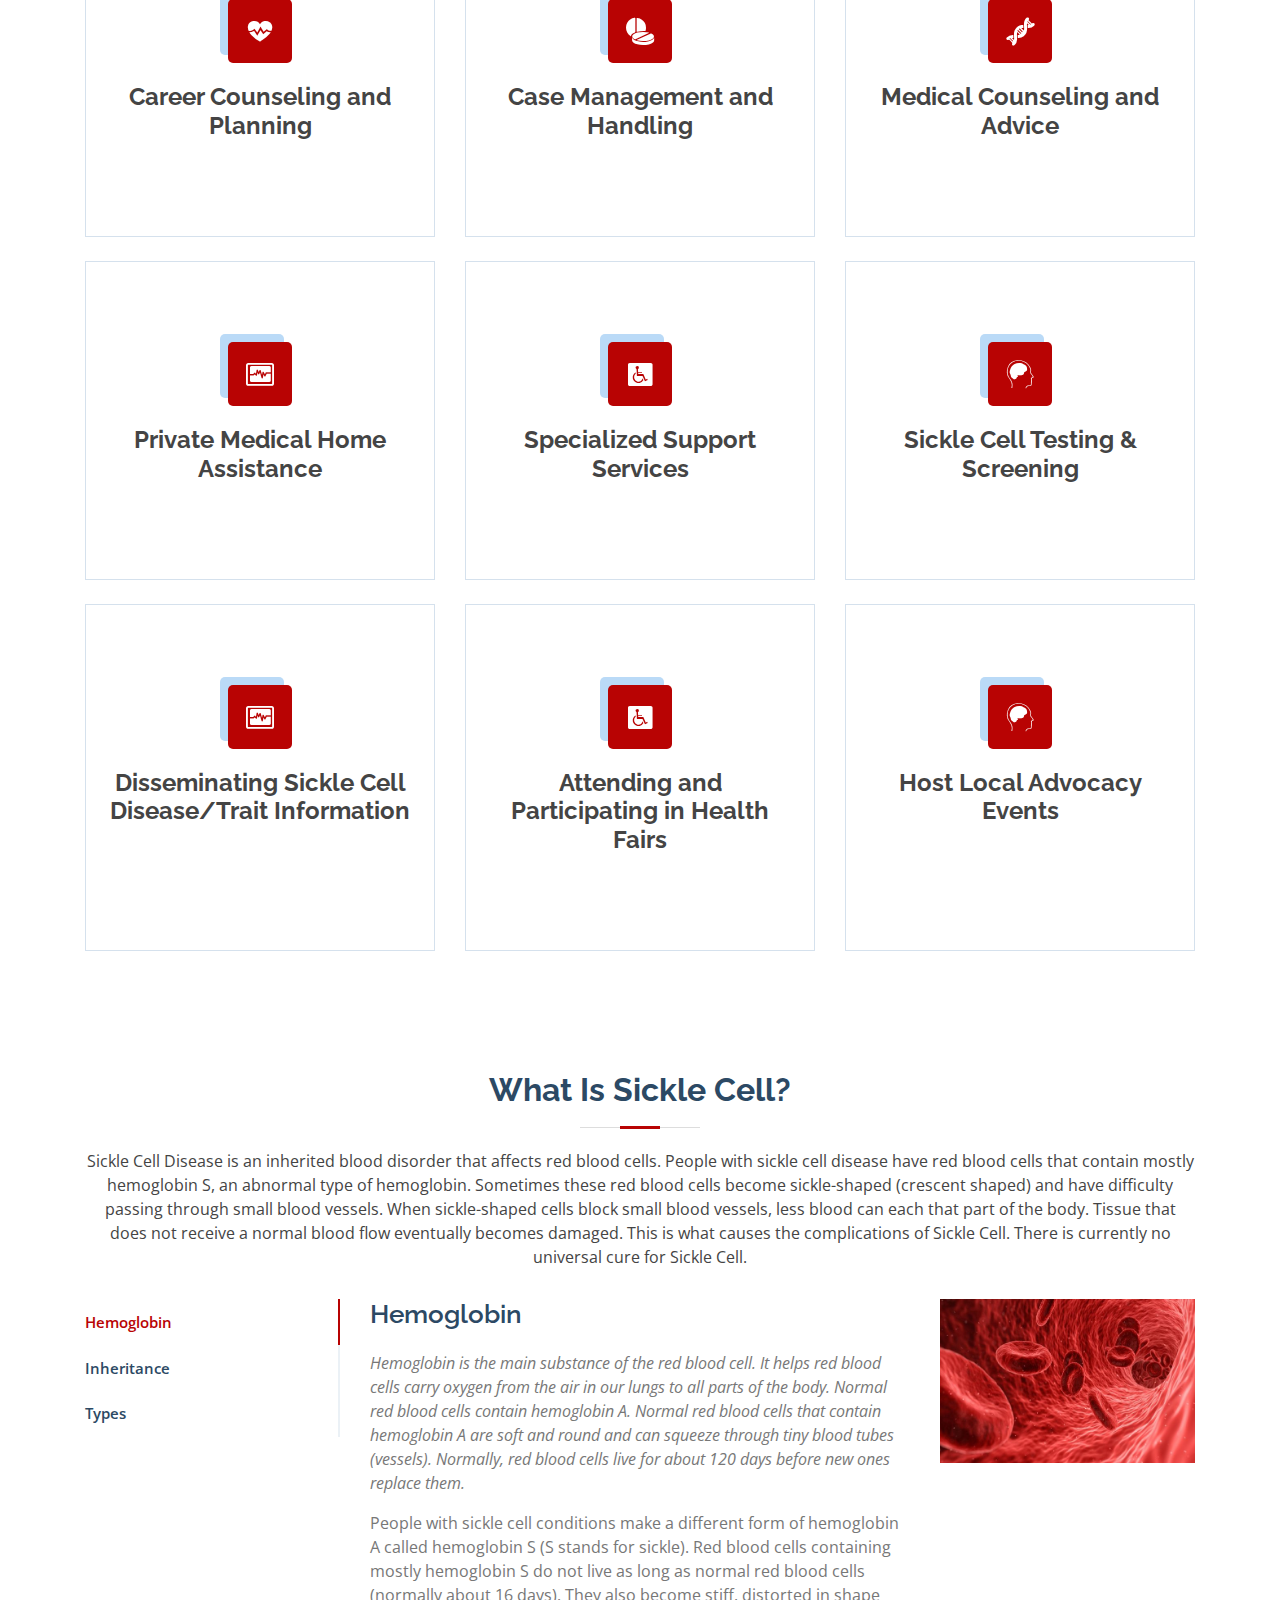
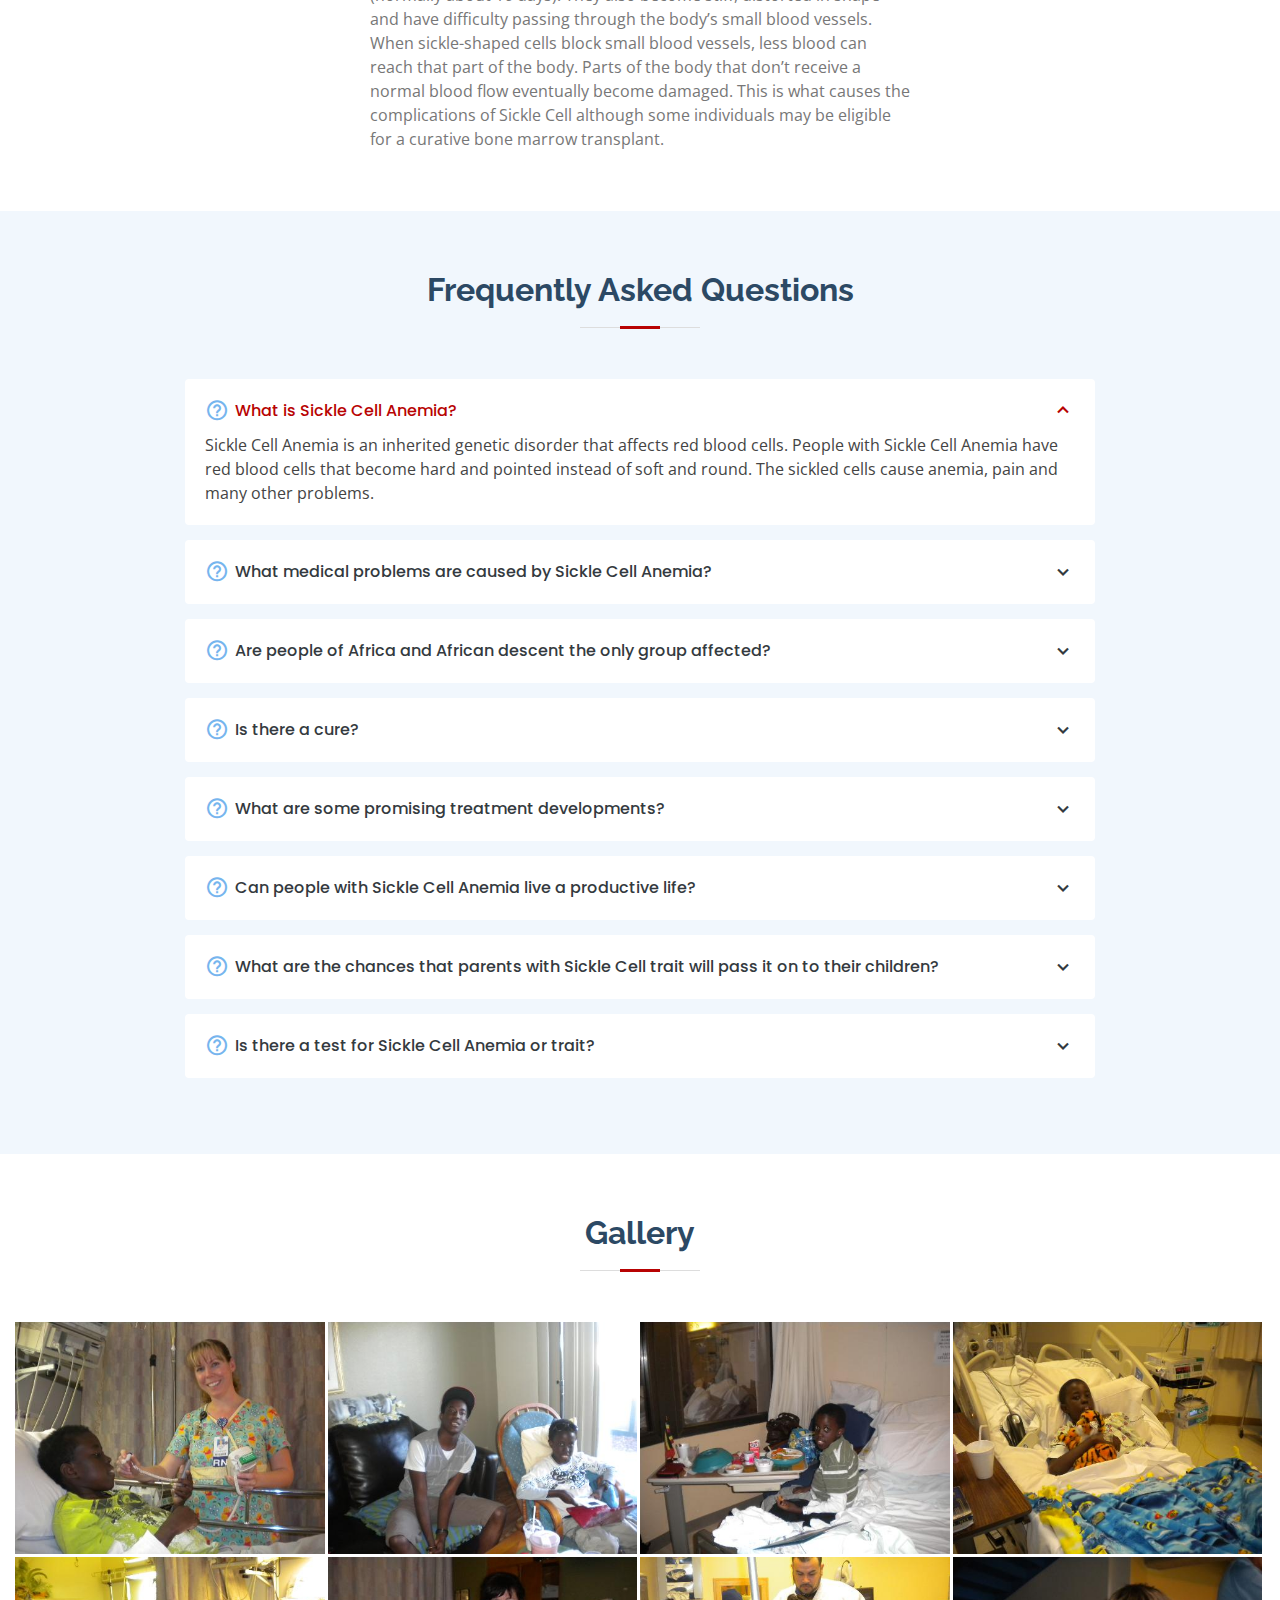
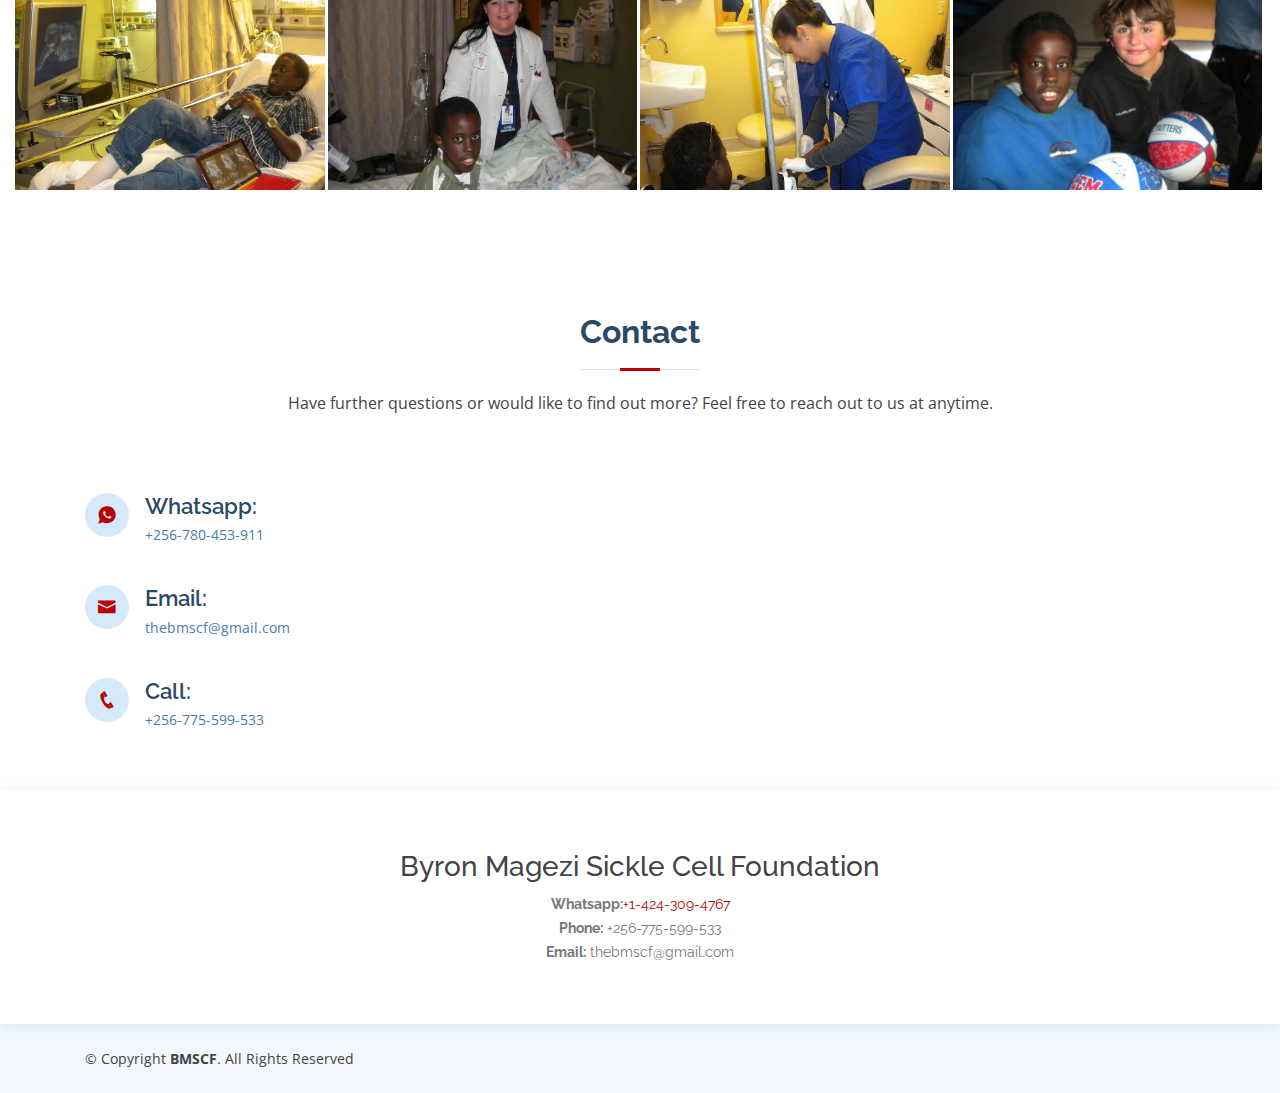
==== commit ea2f8236: "Update index.html" ====
--- a/index.html
+++ b/index.html
@@ -1001,7 +1001,7 @@
             </div>
           </div>
 
-          <div class="col-lg-8 mt-5 mt-lg-0">
+          <!-- <div class="col-lg-8 mt-5 mt-lg-0">
 
             <form action="forms/contact.php" method="post" role="form" class="php-email-form">
               <div class="form-row">
@@ -1034,7 +1034,7 @@
               <div class="text-center"><button type="submit">Send Message</button></div>
             </form>
 
-          </div>
+          </div> -->
         </div>
       </div>
     </section>
